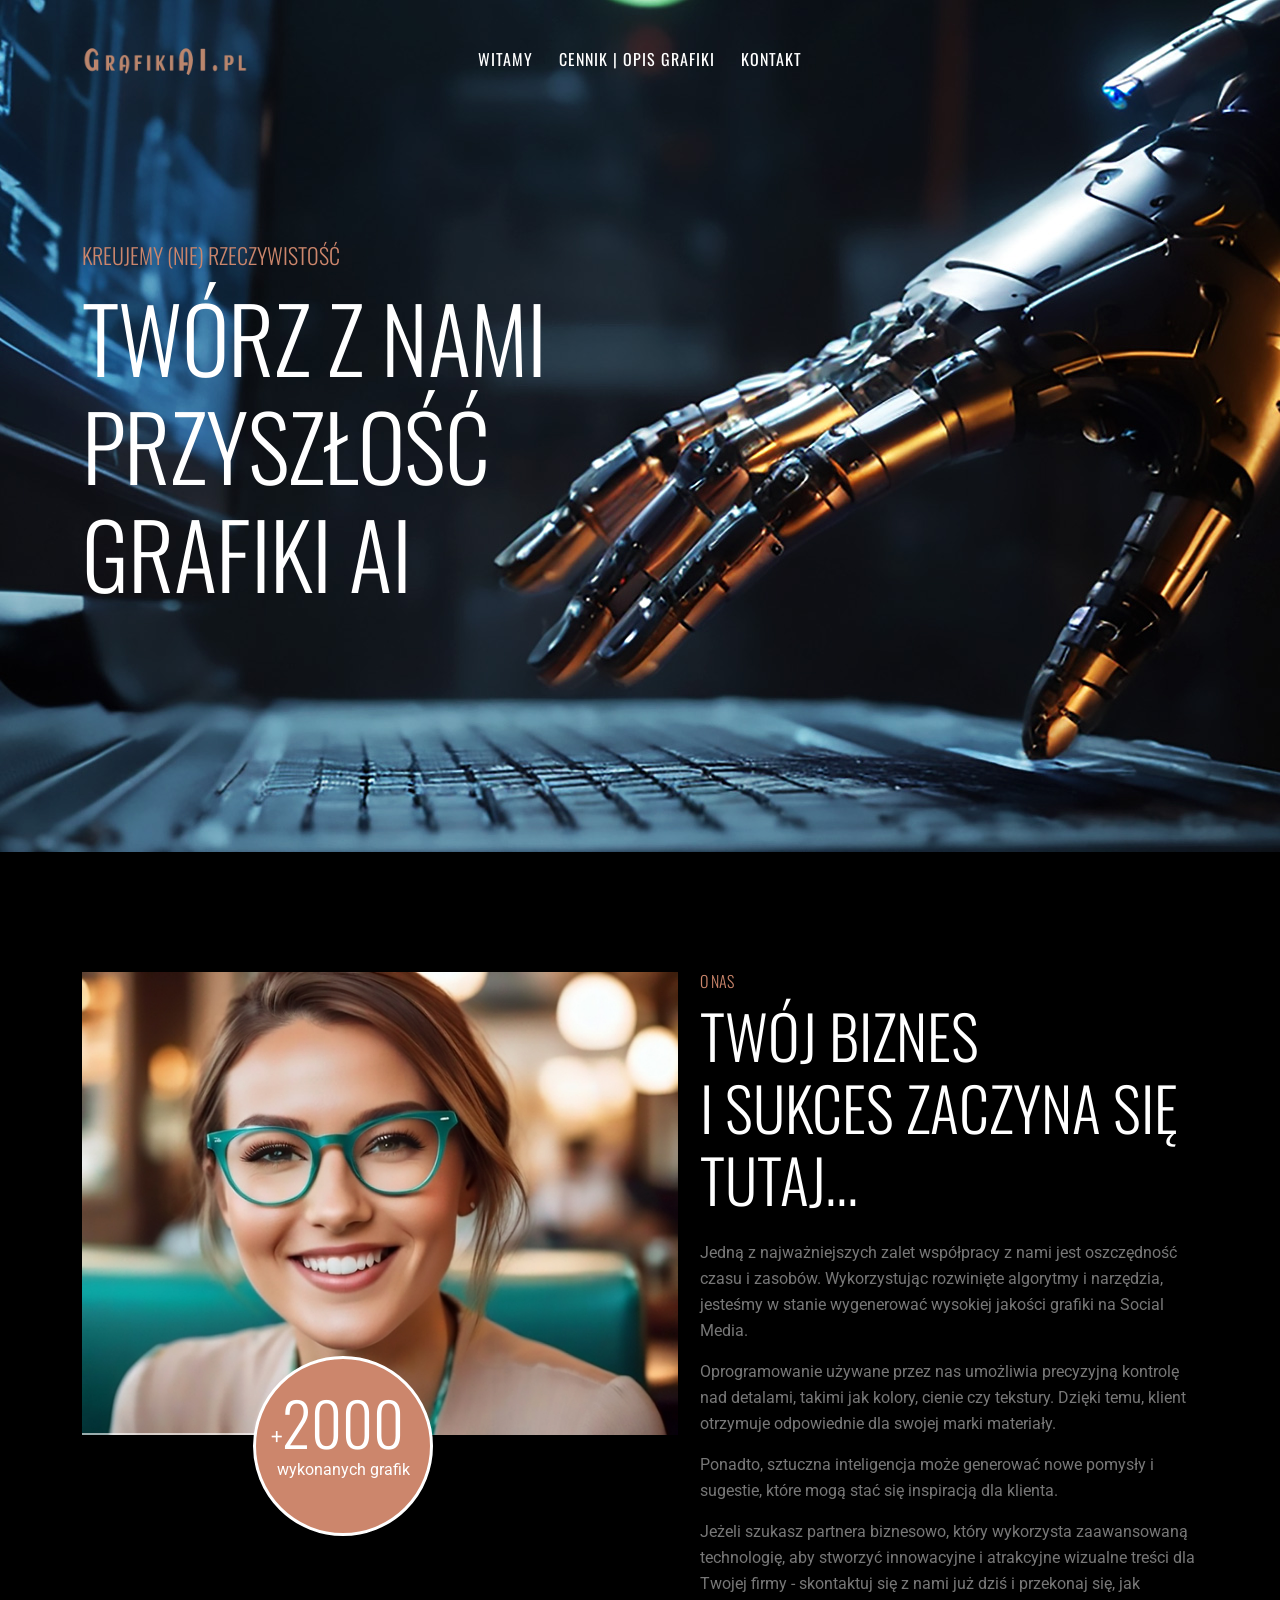
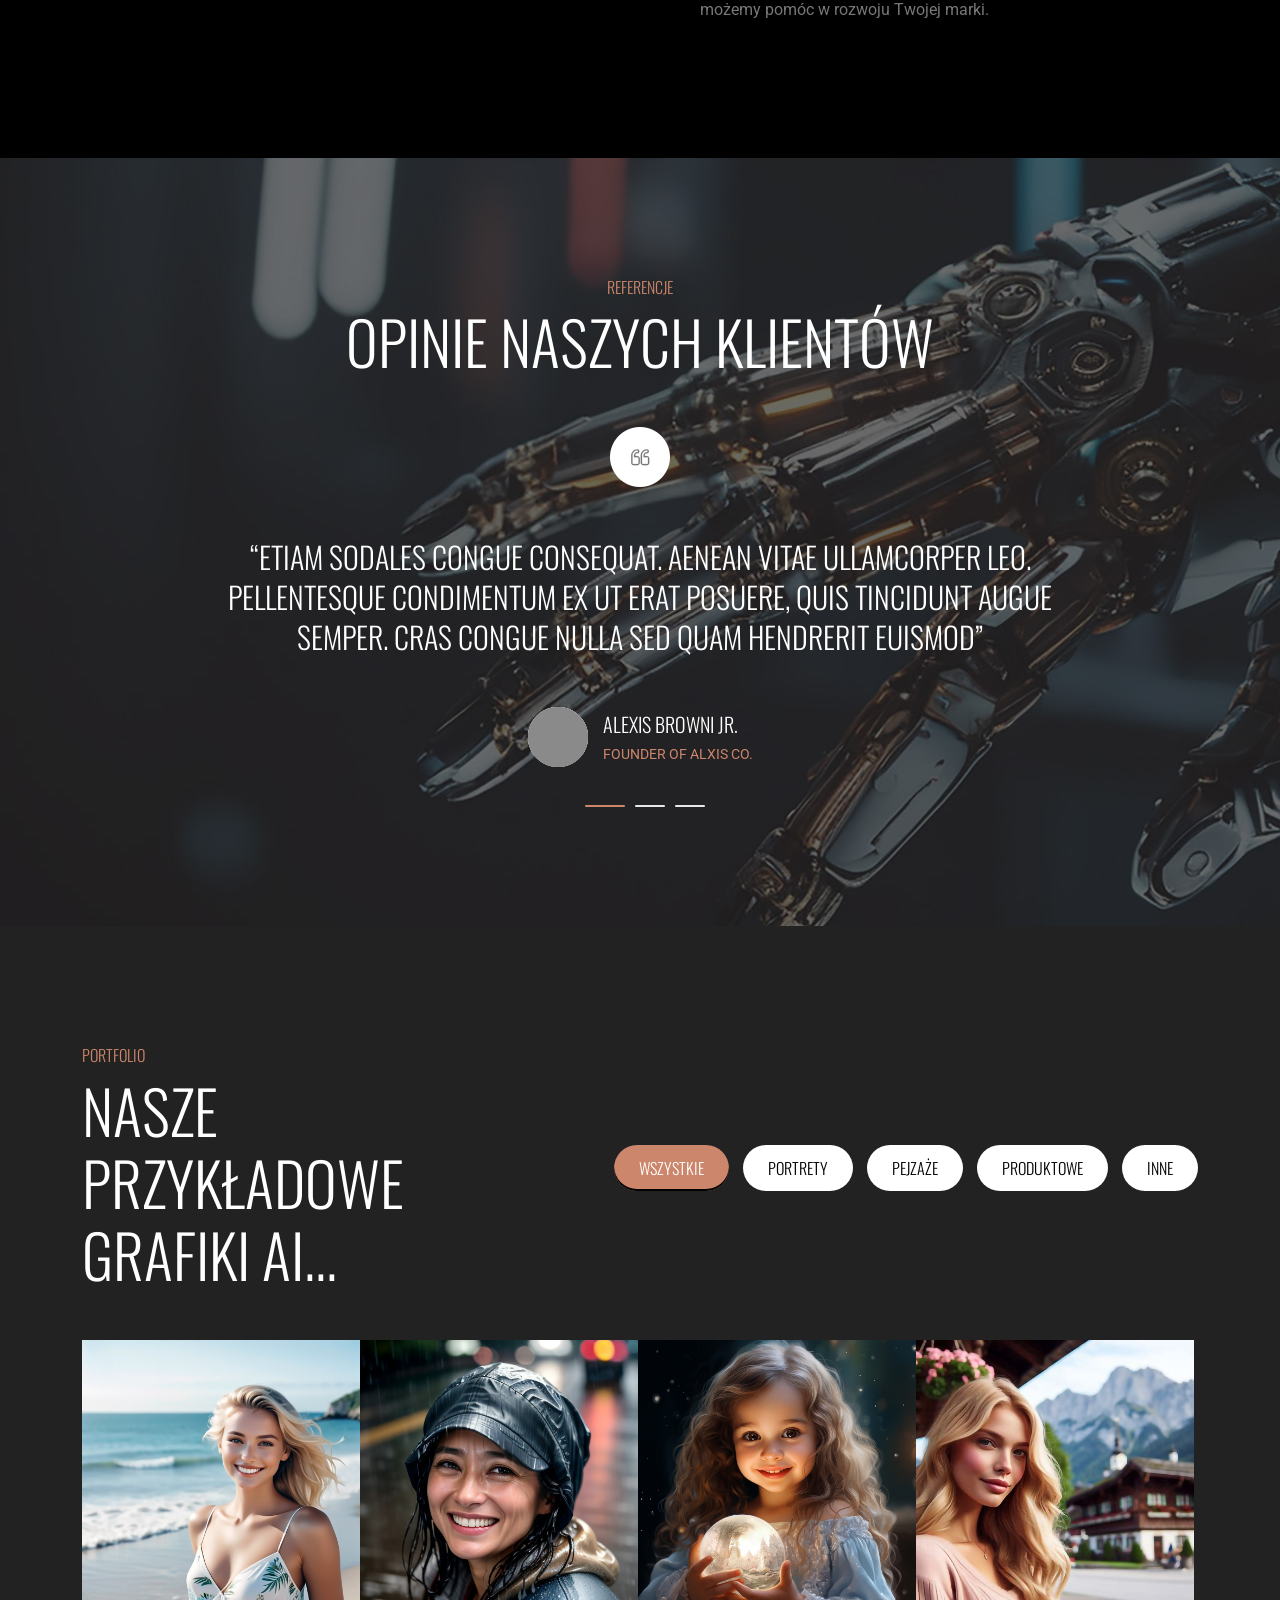
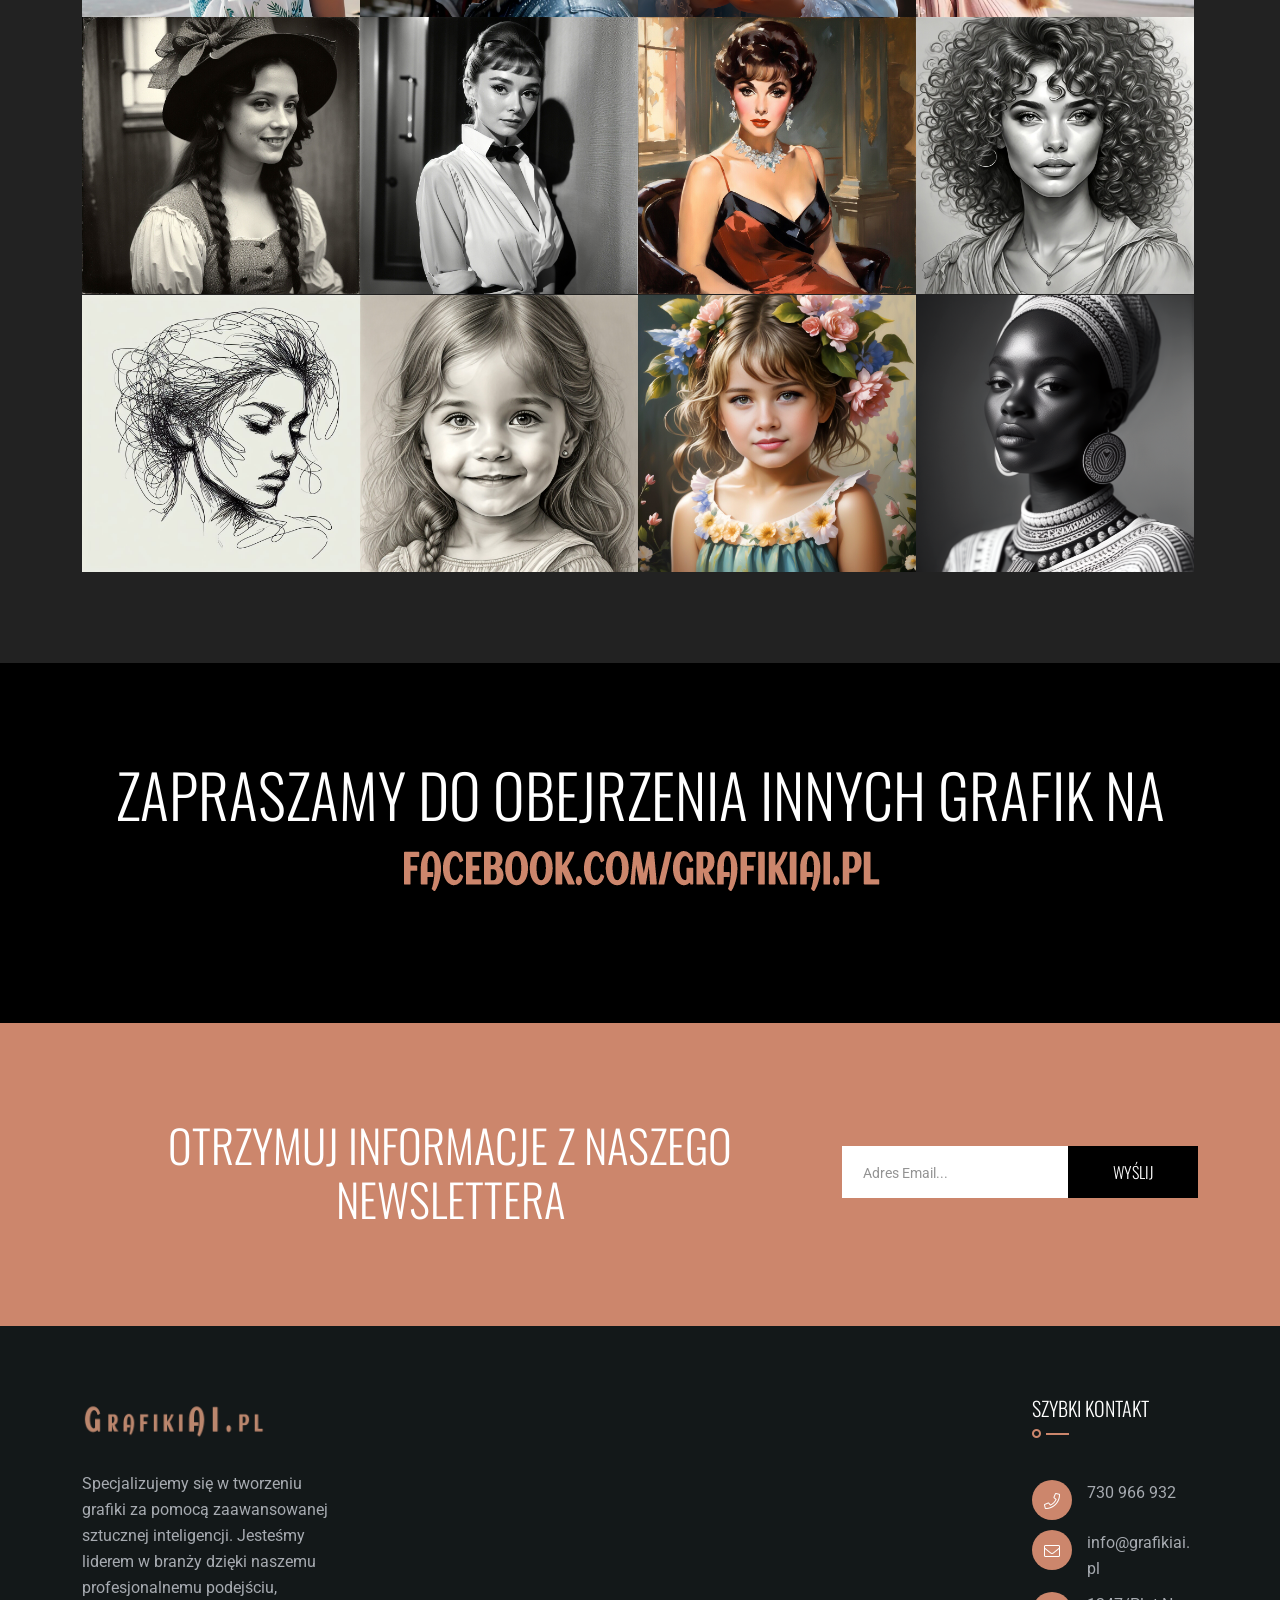
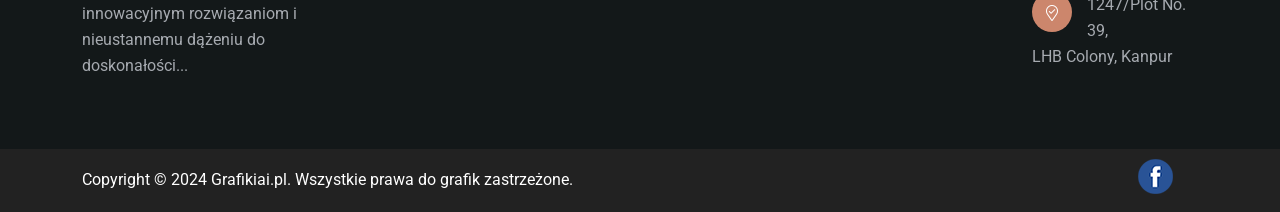
==== index.html @ 27c16bcd "Poprawa kodu i nowe zdjęcia" ====
<!doctype html>
<html class="no-js" lang="pl">
    <head>
        <meta charset="utf-8">
        <meta http-equiv="x-ua-compatible" content="ie=edge">
        <title>GrafikiAI.pl | Tworzenie grafiki z użyciem sztucznej inteligencji na zamówienie</title>
        <meta name="description" content="Grafiki AI. Stworzymy dla Ciebie grafiki z użyciem sztucznej inteligencji. Skontaktuj się z nami">           
        <meta name="viewport" content="width=device-width, initial-scale=1">
		<link rel="shortcut icon" type="image/x-icon" href="img/favicon.ico">    
		<link rel="stylesheet" href="css/bootstrap.min.css">
        <link rel="stylesheet" href="css/animate.min.css">
        <link rel="stylesheet" href="css/magnific-popup.css">
        <link rel="stylesheet" href="fontawesome/css/all.min.css">
        <link rel="stylesheet" href="font-flaticon/flaticon.css">
        <link rel="stylesheet" href="css/dripicons.css">
        <link rel="stylesheet" href="css/slick.css">
        <link rel="stylesheet" href="css/meanmenu.css">
        <link rel="stylesheet" href="css/default.css">
        <link rel="stylesheet" href="css/style.css">
        <link rel="stylesheet" href="css/responsive.css"> 
    </head>     
        <body>     
        <header class="header-area">  			
            <div id="header-sticky" class="menu-area">
                <div class="container">
                    <div class="second-menu">
                        <div class="row align-items-center">
                            <div class="col-xl-2 col-lg-2">
                                <div class="logo">
                                    <a href="index.html"><img src="img/logo/logo.png" alt="logo"></a>
                                </div>
                            </div>
                            <div class="col-xl-8 col-lg-8 text-center">                              
                                <div class="main-menu">
                                    <nav id="mobile-menu">
                                         <ul>
                                             <li class="has-sub"><a href="index.html">Witamy</a></li>                                           
                                             <li><a href="cennik.html">Cennik | Opis grafiki</a></li>   
                                             <li><a href="kontakt.html">Kontakt</a></li>                                                  
                                        </ul>
                                    </nav>
                                </div>
                            </div>  
                               <div class="col-12">
                                    <div class="mobile-menu"></div>
                                </div>
                        </div>
                    </div>
                </div>
            </div>
        </header>
        <!-- head-end -->       
        <!-- main-area -->
        <main> 
            <!-- Slider-->
            <section id="home" class="slider-area slider-four fix p-relative">               
                <div class="slider-active">
				<div class="single-slider slider-bg d-flex align-items-center" style="background-image:url(img/slider/slider_img01.jpg)">
                        <div class="container">
                           <div class="row justify-content-center align-items-center">                             
                                <div class="col-lg-7 col-md-7">
                                    <div class="slider-content s-slider-content mt-60">
                                        <h5 data-animation="fadeInUp" data-delay=".4s">Kreujemy (Nie) Rzeczywistość</h5>
                                         <h2 data-animation="fadeInUp" data-delay=".4s">Twórz z nami Przyszłość <br>Grafiki AI</h2>                                       
                                         <div class="slider-btn mt-30" data-animation="fadeInUp" data-delay=".4s">  
                                        </div>    
                                       </div>
                                </div>
                                 <div class="col-lg-5 col-md-5">                                  
                                </div>                                
                            </div>
                        </div>
                    </div>                    
                    </div>               
                           </section>
            <!-- slider-area-end -->
               <section id="about" class="about-area about-p pt-120 pb-120 p-relative" style="background: #000;">
               <div class="container">
                  <div class="row">
                     <div class="col-lg-6 col-md-12 col-sm-12">
                        <div class="s-about-img p-relative"> 
     <!-- Insert to your webpage where you want to display the slider -->
    <div class="amazingslider-wrapper" id="amazingslider-wrapper-1" style="display:block;position:relative;max-width:655px;margin:0px auto 0px;">
        <div class="amazingslider" id="amazingslider-1" style="display:block;position:relative;margin:0 auto;">
            <ul class="amazingslider-slides" style="display:none;">
                <li><img src="slider/1.jpg" alt="1"  title="1" />
                </li>
                <li><img src="slider/2.jpg" alt="2"  title="2" />
                </li>
                <li><img src="slider/3.png" alt="3"  title="3" />
                </li>
            </ul>
        </div>
    </div>
    <!-- End of body section HTML codes -->
    <!-- slider-area-end -->
                            <div class="about-text second-about">
                                    <span><sub>+</sub>2000 </span>
                                    <p>wykonanych grafik</p>
                                </div>
                        </div>
                     </div>
                     <div class="col-lg-6 col-md-12 col-sm-12 pl-60">
                        <div class="about-content s-about-content">
                           <div class="about-title second-atitle pb-25">
                              <h5>O Nas</h5>
                              <h2>TWÓJ BIZNES<br>I SUKCES ZACZYNA SIĘ TUTAJ...</h2>
                           </div>
                           <p>Jedną z najważniejszych zalet współpracy z nami jest oszczędność czasu i zasobów. Wykorzystując rozwinięte algorytmy i narzędzia, jesteśmy w stanie wygenerować wysokiej jakości grafiki na Social Media.</p>
                           <p>Oprogramowanie używane przez nas umożliwia precyzyjną kontrolę nad detalami, takimi jak kolory, cienie czy tekstury. Dzięki temu, klient otrzymuje odpowiednie dla swojej marki materiały.</p>
                           <p> Ponadto, sztuczna inteligencja może generować nowe pomysły i sugestie, które mogą stać się inspiracją dla klienta.</p>
                           <p>Jeżeli szukasz partnera biznesowo, który wykorzysta zaawansowaną technologię, aby stworzyć innowacyjne i atrakcyjne wizualne treści dla Twojej firmy - skontaktuj się z nami już dziś i przekonaj się, jak możemy pomóc w rozwoju Twojej marki.</p>
                           <div class="about-content3"><div class="row"><div class="col-md-12">
                                 </div>
                              </div>
                           </div>                      
                        </div>
                     </div>
                  </div>
               </div>
            </section>
            <!-- about-area-end -->
            <!-- testimonial-area -->
            <section class="testimonial-area text-center pt-120 pb-95 " style="background-image:url(img/bg/testimonial-bg.jpg)">
                <div class="container">
                    <div class="row">                    
                        <div class="col-lg-12">
                                 <div class="section-title text-center mb-50 wow fadeInDown  animated" data-animation="fadeInDown" data-delay=".4s">
                                 <h5>Referencje</h5>
                                <h2>
                                    Opinie naszych klientów
                                </h2>                             
                            </div>                                
                            </div>
                    </div>
                    <div class="row justify-content-center">
                         <div class="col-lg-9">
                            <div class="testimonial-active wow fadeInUp  animated" data-animation="fadeInUp" data-delay=".4s">
                                <div class="single-testimonial-outer">
                                <div class="single-testimonial">
                                    <div class="qt-img">
                                        <img src="img/testimonial/qt-icon.png" alt="img">
                                    </div>                                    
                                    <p>“Etiam sodales congue consequat. Aenean vitae ullamcorper leo. Pellentesque condimentum ex ut erat posuere, quis tincidunt augue semper. Cras congue nulla sed quam hendrerit euismod”</p>
                                    <div class="testi-author">
                                        <img src="img/testimonial/testi_avatar.png" alt="img">
                                         <div class="ta-info">
                                            <h6>Alexis browni JR.</h6>
                                            <span>founder of alxis co.</span>
                                        </div>
                                    </div>                                 
                                    </div>
                                </div>
                               <div class="single-testimonial-outer">
                                <div class="single-testimonial">
                                    <div class="qt-img">
                                        <img src="img/testimonial/qt-icon.png" alt="img">
                                    </div>                                   
                                       <p>“Etiam sodales congue consequat. Aenean vitae ullamcorper leo. Pellentesque condimentum ex ut erat posuere, quis tincidunt augue semper. Cras congue nulla sed quam hendrerit euismod”.</p>
                                    <div class="testi-author">
                                        <img src="img/testimonial/testi_avatar.png" alt="img">
                                        <div class="ta-info">
                                        <h6>Paul M. Matney</h6>
                                        <span>Lawyer</span>
                                    </div>
                                    </div>                                    
                                    </div>
                                </div>
                                <div class="single-testimonial-outer">
                                <div class="single-testimonial">
                                    <div class="qt-img">
                                        <img src="img/testimonial/qt-icon.png" alt="img">
                                    </div>
                                    
                                    <p>“Etiam sodales congue consequat. Aenean vitae ullamcorper leo. Pellentesque condimentum ex ut erat posuere, quis tincidunt augue semper. Cras congue nulla sed quam hendrerit euismod”</p>
                                    <div class="testi-author">
                                        <img src="img/testimonial/testi_avatar.png" alt="img">
                                         <div class="ta-info">
                                            <h6>Alexis browni JR.</h6>
                                            <span>founder of alxis co.</span>
                                        </div>
                                    </div>                                   
                                    </div>
                                </div>
                            </div>
                        </div>
                    </div>
                </div>
            </section>
            <!-- testimonial-area-end -->
            <!-- gallery-area -->
            <section id="portfolio" class="pt-120 pb-90" style="background: #222;">
                <div class="container">                  
					<div class="portfolio ">
                        <div class="row align-items-center mb-50">
                            <div class="col-lg-5">
                              <div class="section-title wow fadeInLeft  animated" data-animation="fadeInLeft" data-delay=".4s">
                                <h5>portfolio</h5>
                                <h2>
                                Nasze przykładowe grafiki AI... </h2>                             
                            </div>
                              </div>
                            <div class="col-lg-7">
                                 <div class="my-masonry text-right wow fadeInRight  animated" data-animation="fadeInRight" data-delay=".4s">
                            <div class="button-group filter-button-group ">
                                <button class="active" data-filter="*">Wszystkie</button>
								 <button data-filter=".portrety">Portrety</button>
								<button data-filter=".pejzaze">Pejzaże</button>	
								<button data-filter=".produktowe">Produktowe</button>
								<button data-filter=".inne">Inne</button>                               
							</div>                                   
                                  </div>
                            </div>
                        </div>
                <div class="grid col4 wow fadeInUp animated" data-animation="fadeInUp" data-delay=".4s">
				   			 <div class="grid-item portrety">
                        	<a class="popup-image" href="img/gallery/portrety1.jpg">
                            <figure class="gallery-image">
                              <img src="img/gallery/portrety1.jpg" class="img">     
                             </figure>
                          </a>
                    </div>
					<div class="grid-item financial portrety">
                       <a class="popup-image" href="img/gallery/portrety2.jpg">
                            <figure class="gallery-image">
                             <img src="img/gallery/portrety2.jpg" class="img"> 
                            </figure>
                          </a>
                    </div>
                     <div class="grid-item portrety">
                        	<a class="popup-image" href="img/gallery/portrety3.jpg">
                            <figure class="gallery-image">
                               <img src="img/gallery/portrety3.jpg" class="img">      
                            </figure>
                          </a>
                    </div>
                     <div class="grid-item portrety">
                        	<a class="popup-image" href="img/gallery/portrety4.jpg">
                            <figure class="gallery-image">
                                <img src="img/gallery/portrety4.jpg" class="img">
                            </figure>
                          </a>
                    </div>
                    <div class="grid-item portrety">
                        <a class="popup-image" href="img/gallery/portrety5.jpg">
                            <figure class="gallery-image">
                                <img src="img/gallery/portrety5.jpg" class="img">   
                            </figure>
                          </a>
                    </div>
                     <div class="grid-item portrety">
                        	<a class="popup-image" href="img/gallery/portrety6.jpg">
                            <figure class="gallery-image">
                             <img src="img/gallery/portrety6.jpg" class="img">    
                            </figure>
                          </a>
                    </div>
                    <div class="grid-item portrety">
                        	<a class="popup-image" href="img/gallery/portrety7.jpg">
                            <figure class="gallery-image">
                                <img src="img/gallery/portrety7.jpg" class="img">
                            </figure>
                          </a>
                    </div>
                    <div class="grid-item portrety">
                        <a class="popup-image" href="img/gallery/portrety8.jpg">
                            <figure class="gallery-image">
                                <img src="img/gallery/portrety8.jpg" class="img">   
                            </figure>
                          </a>
                    </div>
                     <div class="grid-item portrety">
                        	<a class="popup-image" href="img/gallery/portrety9.jpg">
                            <figure class="gallery-image">
                             <img src="img/gallery/portrety9.jpg" class="img">    
                            </figure>
                          </a>
                    </div>
                    <div class="grid-item portrety">
                        	<a class="popup-image" href="img/gallery/portrety10.jpg">
                            <figure class="gallery-image">
                                <img src="img/gallery/portrety10.jpg" class="img">
                            </figure>
                          </a>
                    </div>
                    <div class="grid-item portrety">
                        <a class="popup-image" href="img/gallery/portrety11.jpg">
                            <figure class="gallery-image">
                                <img src="img/gallery/portrety11.jpg" class="img">   
                            </figure>
                          </a>
                    </div>
                     <div class="grid-item portrety">
                        	<a class="popup-image" href="img/gallery/portrety12.jpg">
                            <figure class="gallery-image">
                             <img src="img/gallery/portrety12.jpg" class="img">    
                            </figure>
                          </a>
                    </div>
                    
                    
                    
                    
                    
                    
                    
                    
                    
                    
            </div>

        </div>
                </div>
            </section>
            <!-- gallery-area-end -->    
             <!-- facebook -->                
                    <div class="container">
                    <div class="row align-items-center">
                        <div class="col-xl-12 col-lg-12">
                            <div class="breadcrumb-wrap text-left">
                              <div class="breadcrumb-title section-title mb-50 wow fadeInRight animated text-center" data-animation="fadeInRight" data-delay=".4s">
                                <h2>Zapraszamy do obejrzenia innych grafik na<br>
                                <a href="https://www.facebook.com/GrafikiAI/" target="_blank"><img src="img/logo/logofb.png"/></a> </div>
                            </div>
                        </div>
                        
                    </div>
                </div>   
                 <!-- facebook -->  
            <!-- newslater-area -->
            <section class="newslater-area pt-95 pb-100" style="background:#cc866c;" >
                <div class="container">
                    <div class="row align-items-center fadeInRight animated text-center" data-animation="fadeInRight" data-delay=".4s">
                        <div class="col-xl-8 col-lg-8 ">
                            <div class="section-title">
                                <h2>Otrzymuj informacje z naszego NEWSLETTERA</h2>
                            </div>
                        </div>
                        <div class="col-xl-4 col-lg-4">
                            <form name="ajax-form"  action="#" method="post" class="contact-form newslater p-relative">
                               <div class="form-group">
                                  <input class="form-control" id="email2" name="email" type="email" placeholder="Adres Email..." value="" required=""> 
                                  <button type="submit" class="btn btn-custom" id="send2">Wyślij</button>
                               </div>
                               <!-- /Form-email -->	
                            </form>
                        </div>
                    </div>                   
                </div>
            </section>
            <!-- newslater-aread-end -->		
        <!-- main-area-end -->
        <!-- footer -->
        <footer class="footer-bg footer-p" style="background: #131819;">
            <div class="footer-top  pt-70  pb-40">
                <div class="container">
                    <div class="row justify-content-between">                        
                          <div class="col-xl-3 col-lg-3 col-sm-6">
                            <div class="footer-widget mb-30">
                                <div class="f-widget-title">
                                   <img src="img/logo/logo.png" alt="img">
                                </div>
                                <p>Specjalizujemy się w tworzeniu grafiki za pomocą zaawansowanej sztucznej inteligencji. Jesteśmy lidеrеm w branży dzięki naszemu profеsjonalnеmu podejściu, innowacyjnym rozwiązaniom i niеustannеmu dążeniu do doskonałości...</p>
                            </div>
                        </div>						
                        <div class="col-xl-2 col-lg-2 col-sm-6">
                            <div class="footer-widget mb-30">
                                <div class="f-widget-title">
                                    <h2>Szybki kontakt</h2>
                                </div>
                                <div class="f-contact">
                                    <ul>
                                    <li>
                                        <i class="icon fal fa-phone"></i>
                                        <span>730 966 932</span>
                                    </li>
                                   <li><i class="icon fal fa-envelope"></i>
                                        <span>
                                            <a href="mailto:info@grafikiai.pl">info@grafikiai.pl</a>                                      
                                       </span>
                                    </li>
                                    <li>
                                        <i class="icon fal fa-map-marker-check"></i>
                                        <span>1247/Plot No. 39,<br> LHB Colony, Kanpur</span>
                                    </li>                                    
                                </ul>                                    
                                    </div>
                            </div>
                        </div>  
                            </div>
                        </div>  
                    </div>      
            <div class="copyright-wrap">
                <div class="container">
                    <div class="row align-items-center">
                        <div class="col-lg-6">                         
                               Copyright © 2024 Grafikiai.pl. Wszystkie prawa do grafik zastrzeżone.                         
                        </div>
                        <div class="col-lg-6 text-right text-xl-right">                       
                            <ul>
                                <li><a href="https://www.facebook.com/GrafikiAI/" target="_blank"><img src="img/logo/logofacebook.png"/></a></li>                               
                          </ul>                 
                        </div>
                        
                    </div>
                </div>
            </div>
        </footer>
        <!-- footer-end -->
		<!-- JS here -->
        <script src="js/vendor/modernizr-3.5.0.min.js"></script>
        <script src="js/vendor/jquery-3.6.0.min.js"></script>
        <script src="js/popper.min.js"></script>
        <script src="js/bootstrap.min.js"></script>
        <script src="js/one-page-nav-min.js"></script>
        <script src="js/slick.min.js"></script>
        <script src="js/ajax-form.js"></script>
        <script src="js/paroller.js"></script>
        <script src="js/wow.min.js"></script>
        <script src="js/js_isotope.pkgd.min.js"></script>
        <script src="js/imagesloaded.min.js"></script>
        <script src="js/parallax.min.js"></script>
         <script src="js/jquery.waypoints.min.js"></script>
        <script src="js/jquery.counterup.min.js"></script>
        <script src="js/jquery.scrollUp.min.js"></script>
        <script src="js/jquery.meanmenu.min.js"></script>
        <script src="js/parallax-scroll.js"></script>
        <script src="js/jquery.magnific-popup.min.js"></script>
        <script src="js/element-in-view.js"></script>
        <script src="js/main.js"></script>
    <!-- Insert to your webpage before the </head> -->
    <script src="slider/jquery.js"></script>
    <script src="slider/amazingslider.js"></script>
    <link rel="stylesheet" type="text/css" href="slider/amazingslider-1.css">
    <script src="slider/initslider-1.js"></script>
    <!-- End of head section HTML codes -->               
      </main>           
    </body>
</html>
---- css/dripicons.css ----
@charset "UTF-8";

@font-face {
  font-family: "dripicons-v2";
  src:url("../fonts/dripicons-v2.eot");
  src:url("../fonts/dripicons-v2.eot?#iefix") format("embedded-opentype"),
    url("../fonts/dripicons-v2.woff") format("woff"),
    url("../fonts/dripicons-v2.ttf") format("truetype"),
    url("../fonts/dripicons-v2.svg#dripicons-v2") format("svg");
  font-weight: normal;
  font-style: normal;

}

[data-icon]:before {
  font-family: "dripicons-v2" !important;
  content: attr(data-icon);
  font-style: normal !important;
  font-weight: normal !important;
  font-variant: normal !important;
  text-transform: none !important;
  speak: none;
  line-height: 1;
  -webkit-font-smoothing: antialiased;
  -moz-osx-font-smoothing: grayscale;
}

[class^="dripicons-"]:before,
[class*=" dripicons-"]:before {
  font-family: "dripicons-v2" !important;
  font-style: normal !important;
  font-weight: normal !important;
  font-variant: normal !important;
  text-transform: none !important;
  speak: none;
  line-height: 1;
  -webkit-font-smoothing: antialiased;
  -moz-osx-font-smoothing: grayscale;
}

.dripicons-alarm:before {
  content: "\61";
}
.dripicons-align-center:before {
  content: "\62";
}
.dripicons-align-justify:before {
  content: "\63";
}
.dripicons-align-left:before {
  content: "\64";
}
.dripicons-align-right:before {
  content: "\65";
}
.dripicons-anchor:before {
  content: "\66";
}
.dripicons-archive:before {
  content: "\67";
}
.dripicons-arrow-down:before {
  content: "\68";
}
.dripicons-arrow-left:before {
  content: "\69";
}
.dripicons-arrow-right:before {
  content: "\6a";
}
.dripicons-arrow-thin-down:before {
  content: "\6b";
}
.dripicons-arrow-thin-left:before {
  content: "\6c";
}
.dripicons-arrow-thin-right:before {
  content: "\6d";
}
.dripicons-arrow-thin-up:before {
  content: "\6e";
}
.dripicons-arrow-up:before {
  content: "\6f";
}
.dripicons-article:before {
  content: "\70";
}
.dripicons-backspace:before {
  content: "\71";
}
.dripicons-basket:before {
  content: "\72";
}
.dripicons-basketball:before {
  content: "\73";
}
.dripicons-battery-empty:before {
  content: "\74";
}
.dripicons-battery-full:before {
  content: "\75";
}
.dripicons-battery-low:before {
  content: "\76";
}
.dripicons-battery-medium:before {
  content: "\77";
}
.dripicons-bell:before {
  content: "\78";
}
.dripicons-blog:before {
  content: "\79";
}
.dripicons-bluetooth:before {
  content: "\7a";
}
.dripicons-bold:before {
  content: "\41";
}
.dripicons-bookmark:before {
  content: "\42";
}
.dripicons-bookmarks:before {
  content: "\43";
}
.dripicons-box:before {
  content: "\44";
}
.dripicons-briefcase:before {
  content: "\45";
}
.dripicons-brightness-low:before {
  content: "\46";
}
.dripicons-brightness-max:before {
  content: "\47";
}
.dripicons-brightness-medium:before {
  content: "\48";
}
.dripicons-broadcast:before {
  content: "\49";
}
.dripicons-browser:before {
  content: "\4a";
}
.dripicons-browser-upload:before {
  content: "\4b";
}
.dripicons-brush:before {
  content: "\4c";
}
.dripicons-calendar:before {
  content: "\4d";
}
.dripicons-camcorder:before {
  content: "\4e";
}
.dripicons-camera:before {
  content: "\4f";
}
.dripicons-card:before {
  content: "\50";
}
.dripicons-cart:before {
  content: "\51";
}
.dripicons-checklist:before {
  content: "\52";
}
.dripicons-checkmark:before {
  content: "\53";
}
.dripicons-chevron-down:before {
  content: "\54";
}
.dripicons-chevron-left:before {
  content: "\55";
}
.dripicons-chevron-right:before {
  content: "\56";
}
.dripicons-chevron-up:before {
  content: "\57";
}
.dripicons-clipboard:before {
  content: "\58";
}
.dripicons-clock:before {
  content: "\59";
}
.dripicons-clockwise:before {
  content: "\5a";
}
.dripicons-cloud:before {
  content: "\30";
}
.dripicons-cloud-download:before {
  content: "\31";
}
.dripicons-cloud-upload:before {
  content: "\32";
}
.dripicons-code:before {
  content: "\33";
}
.dripicons-contract:before {
  content: "\34";
}
.dripicons-contract-2:before {
  content: "\35";
}
.dripicons-conversation:before {
  content: "\36";
}
.dripicons-copy:before {
  content: "\37";
}
.dripicons-crop:before {
  content: "\38";
}
.dripicons-cross:before {
  content: "\39";
}
.dripicons-crosshair:before {
  content: "\21";
}
.dripicons-cutlery:before {
  content: "\22";
}
.dripicons-device-desktop:before {
  content: "\23";
}
.dripicons-device-mobile:before {
  content: "\24";
}
.dripicons-device-tablet:before {
  content: "\25";
}
.dripicons-direction:before {
  content: "\26";
}
.dripicons-disc:before {
  content: "\27";
}
.dripicons-document:before {
  content: "\28";
}
.dripicons-document-delete:before {
  content: "\29";
}
.dripicons-document-edit:before {
  content: "\2a";
}
.dripicons-document-new:before {
  content: "\2b";
}
.dripicons-document-remove:before {
  content: "\2c";
}
.dripicons-dot:before {
  content: "\2d";
}
.dripicons-dots-2:before {
  content: "\2e";
}
.dripicons-dots-3:before {
  content: "\2f";
}
.dripicons-download:before {
  content: "\3a";
}
.dripicons-duplicate:before {
  content: "\3b";
}
.dripicons-enter:before {
  content: "\3c";
}
.dripicons-exit:before {
  content: "\3d";
}
.dripicons-expand:before {
  content: "\3e";
}
.dripicons-expand-2:before {
  content: "\3f";
}
.dripicons-experiment:before {
  content: "\40";
}
.dripicons-export:before {
  content: "\5b";
}
.dripicons-feed:before {
  content: "\5d";
}
.dripicons-flag:before {
  content: "\5e";
}
.dripicons-flashlight:before {
  content: "\5f";
}
.dripicons-folder:before {
  content: "\60";
}
.dripicons-folder-open:before {
  content: "\7b";
}
.dripicons-forward:before {
  content: "\7c";
}
.dripicons-gaming:before {
  content: "\7d";
}
.dripicons-gear:before {
  content: "\7e";
}
.dripicons-graduation:before {
  content: "\5c";
}
.dripicons-graph-bar:before {
  content: "\e000";
}
.dripicons-graph-line:before {
  content: "\e001";
}
.dripicons-graph-pie:before {
  content: "\e002";
}
.dripicons-headset:before {
  content: "\e003";
}
.dripicons-heart:before {
  content: "\e004";
}
.dripicons-help:before {
  content: "\e005";
}
.dripicons-home:before {
  content: "\e006";
}
.dripicons-hourglass:before {
  content: "\e007";
}
.dripicons-inbox:before {
  content: "\e008";
}
.dripicons-information:before {
  content: "\e009";
}
.dripicons-italic:before {
  content: "\e00a";
}
.dripicons-jewel:before {
  content: "\e00b";
}
.dripicons-lifting:before {
  content: "\e00c";
}
.dripicons-lightbulb:before {
  content: "\e00d";
}
.dripicons-link:before {
  content: "\e00e";
}
.dripicons-link-broken:before {
  content: "\e00f";
}
.dripicons-list:before {
  content: "\e010";
}
.dripicons-loading:before {
  content: "\e011";
}
.dripicons-location:before {
  content: "\e012";
}
.dripicons-lock:before {
  content: "\e013";
}
.dripicons-lock-open:before {
  content: "\e014";
}
.dripicons-mail:before {
  content: "\e015";
}
.dripicons-map:before {
  content: "\e016";
}
.dripicons-media-loop:before {
  content: "\e017";
}
.dripicons-media-next:before {
  content: "\e018";
}
.dripicons-media-pause:before {
  content: "\e019";
}
.dripicons-media-play:before {
  content: "\e01a";
}
.dripicons-media-previous:before {
  content: "\e01b";
}
.dripicons-media-record:before {
  content: "\e01c";
}
.dripicons-media-shuffle:before {
  content: "\e01d";
}
.dripicons-media-stop:before {
  content: "\e01e";
}
.dripicons-medical:before {
  content: "\e01f";
}
.dripicons-menu:before {
  content: "\e020";
}
.dripicons-message:before {
  content: "\e021";
}
.dripicons-meter:before {
  content: "\e022";
}
.dripicons-microphone:before {
  content: "\e023";
}
.dripicons-minus:before {
  content: "\e024";
}
.dripicons-monitor:before {
  content: "\e025";
}
.dripicons-move:before {
  content: "\e026";
}
.dripicons-music:before {
  content: "\e027";
}
.dripicons-network-1:before {
  content: "\e028";
}
.dripicons-network-2:before {
  content: "\e029";
}
.dripicons-network-3:before {
  content: "\e02a";
}
.dripicons-network-4:before {
  content: "\e02b";
}
.dripicons-network-5:before {
  content: "\e02c";
}
.dripicons-pamphlet:before {
  content: "\e02d";
}
.dripicons-paperclip:before {
  content: "\e02e";
}
.dripicons-pencil:before {
  content: "\e02f";
}
.dripicons-phone:before {
  content: "\e030";
}
.dripicons-photo:before {
  content: "\e031";
}
.dripicons-photo-group:before {
  content: "\e032";
}
.dripicons-pill:before {
  content: "\e033";
}
.dripicons-pin:before {
  content: "\e034";
}
.dripicons-plus:before {
  content: "\e035";
}
.dripicons-power:before {
  content: "\e036";
}
.dripicons-preview:before {
  content: "\e037";
}
.dripicons-print:before {
  content: "\e038";
}
.dripicons-pulse:before {
  content: "\e039";
}
.dripicons-question:before {
  content: "\e03a";
}
.dripicons-reply:before {
  content: "\e03b";
}
.dripicons-reply-all:before {
  content: "\e03c";
}
.dripicons-return:before {
  content: "\e03d";
}
.dripicons-retweet:before {
  content: "\e03e";
}
.dripicons-rocket:before {
  content: "\e03f";
}
.dripicons-scale:before {
  content: "\e040";
}
.dripicons-search:before {
  content: "\e041";
}
.dripicons-shopping-bag:before {
  content: "\e042";
}
.dripicons-skip:before {
  content: "\e043";
}
.dripicons-stack:before {
  content: "\e044";
}
.dripicons-star:before {
  content: "\e045";
}
.dripicons-stopwatch:before {
  content: "\e046";
}
.dripicons-store:before {
  content: "\e047";
}
.dripicons-suitcase:before {
  content: "\e048";
}
.dripicons-swap:before {
  content: "\e049";
}
.dripicons-tag:before {
  content: "\e04a";
}
.dripicons-tag-delete:before {
  content: "\e04b";
}
.dripicons-tags:before {
  content: "\e04c";
}
.dripicons-thumbs-down:before {
  content: "\e04d";
}
.dripicons-thumbs-up:before {
  content: "\e04e";
}
.dripicons-ticket:before {
  content: "\e04f";
}
.dripicons-time-reverse:before {
  content: "\e050";
}
.dripicons-to-do:before {
  content: "\e051";
}
.dripicons-toggles:before {
  content: "\e052";
}
.dripicons-trash:before {
  content: "\e053";
}
.dripicons-trophy:before {
  content: "\e054";
}
.dripicons-upload:before {
  content: "\e055";
}
.dripicons-user:before {
  content: "\e056";
}
.dripicons-user-group:before {
  content: "\e057";
}
.dripicons-user-id:before {
  content: "\e058";
}
.dripicons-vibrate:before {
  content: "\e059";
}
.dripicons-view-apps:before {
  content: "\e05a";
}
.dripicons-view-list:before {
  content: "\e05b";
}
.dripicons-view-list-large:before {
  content: "\e05c";
}
.dripicons-view-thumb:before {
  content: "\e05d";
}
.dripicons-volume-full:before {
  content: "\e05e";
}
.dripicons-volume-low:before {
  content: "\e05f";
}
.dripicons-volume-medium:before {
  content: "\e060";
}
.dripicons-volume-off:before {
  content: "\e061";
}
.dripicons-wallet:before {
  content: "\e062";
}
.dripicons-warning:before {
  content: "\e063";
}
.dripicons-web:before {
  content: "\e064";
}
.dripicons-weight:before {
  content: "\e065";
}
.dripicons-wifi:before {
  content: "\e066";
}
.dripicons-wrong:before {
  content: "\e067";
}
.dripicons-zoom-in:before {
  content: "\e068";
}
.dripicons-zoom-out:before {
  content: "\e069";
}
---- css/default.css ----
/* Deafult Margin & Padding */
/*-- Margin Top --*/
.mt-5 {
	margin-top: 5px;
}
.mt-10 {
	margin-top: 10px;
}
.mt-15 {
	margin-top: 15px;
}
.mt-20 {
	margin-top: 20px;
}
.mt-25 {
	margin-top: 25px;
}
.mt-30 {
	margin-top: 30px;
}
.mt-35 {
	margin-top: 35px;
}
.mt-40 {
	margin-top: 40px;
}
.mt-45 {
	margin-top: 45px;
}
.mt-50 {
	margin-top: 50px;
}
.mt-55 {
	margin-top: 55px;
}
.mt-60 {
	margin-top: 60px;
}
.mt-65 {
	margin-top: 65px;
}
.mt-70 {
	margin-top: 70px;
}
.mt-75 {
	margin-top: 75px;
}
.mt-80 {
	margin-top: 80px;
}
.mt-85 {
	margin-top: 85px;
}
.mt-90 {
	margin-top: 90px;
}
.mt-95 {
	margin-top: 95px;
}
.mt-100 {
	margin-top: 100px;
}
.mt-105 {
	margin-top: 105px;
}
.mt-110 {
	margin-top: 110px;
}
.mt-115 {
	margin-top: 115px;
}
.mt-120 {
	margin-top: 120px;
}
.mt-125 {
	margin-top: 125px;
}
.mt-130 {
	margin-top: 130px;
}
.mt-135 {
	margin-top: 135px;
}
.mt-140 {
	margin-top: 140px;
}
.mt-145 {
	margin-top: 145px;
}
.mt-150 {
	margin-top: 150px;
}
.mt-155 {
	margin-top: 155px;
}
.mt-160 {
	margin-top: 160px;
}
.mt-165 {
	margin-top: 165px;
}
.mt-170 {
	margin-top: 170px;
}
.mt-175 {
	margin-top: 175px;
}
.mt-180 {
	margin-top: 180px;
}
.mt-185 {
	margin-top: 185px;
}
.mt-190 {
	margin-top: 190px;
}
.mt-195 {
	margin-top: 195px;
}
.mt-200 {
	margin-top: 200px;
}
/*-- Margin Bottom --*/

.mb-5 {
	margin-bottom: 5px;
}
.mb-10 {
	margin-bottom: 10px;
}
.mb-15 {
	margin-bottom: 15px;
}
.mb-20 {
	margin-bottom: 20px;
}
.mb-25 {
	margin-bottom: 25px;
}
.mb-30 {
	margin-bottom: 30px;
}
.mb-35 {
	margin-bottom: 35px;
}
.mb-40 {
	margin-bottom: 40px;
}
.mb-45 {
	margin-bottom: 45px;
}
.mb-50 {
	margin-bottom: 50px;
}
.mb-55 {
	margin-bottom: 55px;
}
.mb-60 {
	margin-bottom: 60px;
}
.mb-65 {
	margin-bottom: 65px;
}
.mb-70 {
	margin-bottom: 70px;
}
.mb-75 {
	margin-bottom: 75px;
}
.mb-80 {
	margin-bottom: 80px;
}
.mb-85 {
	margin-bottom: 85px;
}
.mb-90 {
	margin-bottom: 90px;
}
.mb-95 {
	margin-bottom: 95px;
}
.mb-100 {
	margin-bottom: 100px;
}
.mb-105 {
	margin-bottom: 105px;
}
.mb-110 {
	margin-bottom: 110px;
}
.mb-115 {
	margin-bottom: 115px;
}
.mb-120 {
	margin-bottom: 120px;
}
.mb-125 {
	margin-bottom: 125px;
}
.mb-130 {
	margin-bottom: 130px;
}
.mb-135 {
	margin-bottom: 135px;
}
.mb-140 {
	margin-bottom: 140px;
}
.mb-145 {
	margin-bottom: 145px;
}
.mb-150 {
	margin-bottom: 150px;
}
.mb-155 {
	margin-bottom: 155px;
}
.mb-160 {
	margin-bottom: 160px;
}
.mb-165 {
	margin-bottom: 165px;
}
.mb-170 {
	margin-bottom: 170px;
}
.mb-175 {
	margin-bottom: 175px;
}
.mb-180 {
	margin-bottom: 180px;
}
.mb-185 {
	margin-bottom: 185px;
}
.mb-190 {
	margin-bottom: 190px;
}
.mb-195 {
	margin-bottom: 195px;
}
.mb-200 {
	margin-bottom: 200px;
}
/*-- Padding Top --*/

.pt-5 {
	padding-top: 5px;
}
.pt-10 {
	padding-top: 10px;
}
.pt-15 {
	padding-top: 15px;
}
.pt-20 {
	padding-top: 20px;
}
.pt-25 {
	padding-top: 25px;
}
.pt-30 {
	padding-top: 30px;
}
.pt-35 {
	padding-top: 35px;
}
.pt-40 {
	padding-top: 40px;
}
.pt-45 {
	padding-top: 45px;
}
.pt-50 {
	padding-top: 50px;
}
.pt-55 {
	padding-top: 55px;
}
.pt-60 {
	padding-top: 60px;
}
.pt-65 {
	padding-top: 65px;
}
.pt-70 {
	padding-top: 70px;
}
.pt-75 {
	padding-top: 75px;
}
.pt-80 {
	padding-top: 80px;
}
.pt-85 {
	padding-top: 85px;
}
.pt-90 {
	padding-top: 90px;
}
.pt-95 {
	padding-top: 95px;
}
.pt-120 {
	padding-top: 100px;
}
.pt-105 {
	padding-top: 105px;
}
.pt-110 {
	padding-top: 110px;
}
.pt-115 {
	padding-top: 115px;
}
.pt-120 {
	padding-top: 120px;
}
.pt-125 {
	padding-top: 125px;
}
.pt-130 {
	padding-top: 130px;
}
.pt-135 {
	padding-top: 135px;
}
.pt-140 {
	padding-top: 140px;
}
.pt-145 {
	padding-top: 145px;
}
.pt-150 {
	padding-top: 150px;
}
.pt-155 {
	padding-top: 155px;
}
.pt-160 {
	padding-top: 160px;
}
.pt-165 {
	padding-top: 165px;
}
.pt-170 {
	padding-top: 170px;
}
.pt-175 {
	padding-top: 175px;
}
.pt-180 {
	padding-top: 180px;
}
.pt-185 {
	padding-top: 185px;
}
.pt-190 {
	padding-top: 190px;
}
.pt-195 {
	padding-top: 195px;
}
.pt-200 {
	padding-top: 200px;
}
.pt-240 {
	padding-top: 240px;
}
.pt-113 {
	padding-top: 113px;
}
/*-- Padding Bottom --*/

.pb-5 {
	padding-bottom: 5px;
}
.pb-10 {
	padding-bottom: 10px;
}
.pb-15 {
	padding-bottom: 15px;
}
.pb-20 {
	padding-bottom: 20px;
}
.pb-25 {
	padding-bottom: 25px;
}
.pb-30 {
	padding-bottom: 30px;
}
.pb-35 {
	padding-bottom: 35px;
}
.pb-40 {
	padding-bottom: 40px;
}
.pb-45 {
	padding-bottom: 45px;
}
.pb-50 {
	padding-bottom: 50px;
}
.pb-55 {
	padding-bottom: 55px;
}
.pb-60 {
	padding-bottom: 60px;
}
.pb-65 {
	padding-bottom: 65px;
}
.pb-70 {
	padding-bottom: 70px;
}
.pb-75 {
	padding-bottom: 75px;
}
.pb-80 {
	padding-bottom: 80px;
}
.pb-85 {
	padding-bottom: 85px;
}
.pb-90 {
	padding-bottom: 90px;
}
.pb-95 {
	padding-bottom: 95px;
}
.pb-100 {
	padding-bottom: 100px;
}
.pb-105 {
	padding-bottom: 105px;
}
.pb-110 {
	padding-bottom: 110px;
}
.pb-115 {
	padding-bottom: 115px;
}
.pb-120 {
	padding-bottom: 120px;
}
.pb-125 {
	padding-bottom: 125px;
}
.pb-130 {
	padding-bottom: 130px;
}
.pb-135 {
	padding-bottom: 135px;
}
.pb-140 {
	padding-bottom: 140px;
}
.pb-145 {
	padding-bottom: 145px;
}
.pb-150 {
	padding-bottom: 150px;
}
.pb-155 {
	padding-bottom: 155px;
}
.pb-160 {
	padding-bottom: 160px;
}
.pb-165 {
	padding-bottom: 165px;
}
.pb-170 {
	padding-bottom: 170px;
}
.pb-175 {
	padding-bottom: 175px;
}
.pb-180 {
	padding-bottom: 180px;
}
.pb-185 {
	padding-bottom: 185px;
}
.pb-190 {
	padding-bottom: 190px;
}
.pb-195 {
	padding-bottom: 195px;
}
.pb-200 {
	padding-bottom: 200px;
}

.pb-240 {
    padding-bottom: 450px;
}

/*-- Padding Left --*/
.pl-0 {
	padding-left: 0px;
}
.pl-5 {
	padding-left: 5px;
}
.pl-10 {
	padding-left: 10px;
}
.pl-15 {
	padding-left: 15px;
}
.pl-20{
	padding-left: 20px;
}
.pl-25 {
	padding-left: 35px;
}
.pl-30 {
	padding-left: 30px;
}
.pl-35 {
	padding-left: 35px;
}

.pl-35 {
	padding-left: 35px;
}

.pl-40 {
	padding-left: 40px;
}

.pl-45 {
	padding-left: 45px;
}

.pl-50 {
	padding-left: 50px;
}

.pl-55 {
	padding-left: 55px;
}

.pl-60 {
	padding-left: 60px;
}
.pl-65 {
	padding-left: 65px;
}
.pl-70 {
	padding-left: 70px;
}
.pl-75 {
	padding-left: 75px;
}
.pl-80 {
	padding-left: 80px;
}
.pl-85 {
	padding-left: 80px;
}
.pl-90 {
	padding-left: 90px;
}
.pl-95 {
	padding-left: 95px;
}
.pl-100 {
	padding-left: 100px;
}


/*-- Padding Right --*/
.pr-0 {
	padding-right: 0px;
}
.pr-5 {
	padding-right: 5px;
}
.pr-10 {
	padding-right: 10px;
}
.pr-15 {
	padding-right: 15px;
}
.pr-20{
	padding-right: 20px;
}
.pr-25 {
	padding-right: 35px;
}
.pr-30 {
	padding-right: 30px;
}
.pr-35 {
	padding-right: 35px;
}

.pr-35 {
	padding-right: 35px;
}

.pr-40 {
	padding-right: 40px;
}

.pr-45 {
	padding-right: 45px;
}

.pr-50 {
	padding-right: 50px;
}

.pr-55 {
	padding-right: 55px;
}

.pr-60 {
	padding-right: 60px;
}
.pr-65 {
	padding-right: 65px;
}
.pr-70 {
	padding-right: 70px;
}
.pr-75 {
	padding-right: 75px;
}
.pr-80 {
	padding-right: 80px;
}
.pr-85 {
	padding-right: 80px;
}
.pr-90 {
	padding-right: 90px;
}
.pr-95 {
	padding-right: 95px;
}
.pr-100 {
	padding-right: 100px;
}

/* font weight */
.f-700{font-weight: 700;}
.f-600{font-weight: 600;}
.f-500{font-weight: 500;}
.f-400{font-weight: 400;}
.f-300{font-weight: 300;}

/* Background Color */

.gray-bg {
	background: #f4f4fe;
}
.white-bg {
	background: #fff;
}
.black-bg {
	background: #222;
}
.theme-bg {
	background: #222;
}
.primary-bg {
	background: #1a237e;
}
/* Color */

.white-color {
	color: #fff;
}
.black-color {
	color: #222;
}
.theme-color {
	color: #222;
}
.primary-color {
	color: #222;
}
/* black overlay */

[data-overlay] {
	position: relative;
}
[data-overlay]::before {
	background: #000 none repeat scroll 0 0;
	content: "";
	height: 100%;
	left: 0;
	position: absolute;
	top: 0;
	width: 100%;
	z-index: 1;
}
[data-overlay="3"]::before {
	opacity: 0.3;
}
[data-overlay="4"]::before {
	opacity: 0.4;
}
[data-overlay="5"]::before {
	opacity: 0.5;
}
[data-overlay="6"]::before {
	opacity: 0.6;
}
[data-overlay="7"]::before {
	opacity: 0.7;
}
[data-overlay="8"]::before {
	opacity: 0.8;
}
[data-overlay="9"]::before {
	opacity: 0.9;
}

/*********************** Demo - 20 *******************/
.box20{position:relative}
.box20:after,.box20:before{position:absolute;content:""}
.box20:before{width:80%;height:220%;background:#000;top:-50%;left:-100%;z-index:1;transform:rotate(25deg);transform-origin:center top 0;transition:all .5s ease 0s}
.box20:hover:before{left:10%}
.box20:after{width:55%;height:175%;background-color:rgba(0,0,0,.8);bottom:-1000%;left:53%;transform:rotate(-33deg);transform-origin:center bottom 0;transition:all .8s ease 0s}
.box20 .box-content,.box20 .icon{width:100%;padding:0 20px;position:absolute;left:0;z-index:2;transition:all 1.1s ease 0s}
.box20:hover:after{bottom:-70%}
.box20 img{width:100%;height:auto}
.box20 .box-content{top:-100%;color:#fff}
.box20:hover .box-content{top:30px}
.box20 .title{font-size:24px;margin:0; color: #fff;}
.box20 .icon li a,.box20 .post{display:inline-block;font-size:14px}
.box20 .post{margin-top:5px}
.box20 .icon{list-style:none;margin:0;bottom:-100%}
.box20:hover .icon{bottom:25px}
.box20 .icon li{display:inline-block}
.box20 .icon li a{width:35px;height:35px;line-height:35px;background:#444;border-radius:50%;margin:0 3px;color:#fff;text-align:center;transition:all .5s ease 0s}
.box20 .icon li a:hover{background:#fff;color:#ff402a}
@media only screen and (max-width:990px){.box20{margin-bottom:30px}
}
@media only screen and (max-width:479px){.box20 .title{font-size:20px}
}



 /* The flip card container - set the width and height to whatever you want. We have added the border property to demonstrate that the flip itself goes out of the box on hover (remove perspective if you don't want the 3D effect */
.flip-card {
  background-color: transparent;
  width: 100%;
  height: 352px;
  perspective: 1000px; /* Remove this if you don't want the 3D effect */
}

/* This container is needed to position the front and back side */
.flip-card-inner {
  position: relative;
  width: 100%;
  height: 100%;
  text-align: center;
  transition: transform 0.8s;
  transform-style: preserve-3d;
}

/* Do an horizontal flip when you move the mouse over the flip box container */
.flip-card:hover .flip-card-inner {
  transform: rotateY(180deg);
}

/* Position the front and back side */
.flip-card-front, .flip-card-back {
  position: absolute;
  width: 100%;
  height: 100%;
  -webkit-backface-visibility: hidden; /* Safari */
  backface-visibility: hidden;
}

/* Style the front side (fallback if image is missing) */
.flip-card-front {
  background-color: #bbb;
  color: black;
}

/* Style the back side */
.flip-card-back {
  background-color: #000;
  color: white;
  transform: rotateY(180deg);
} 
.flip-card-back h4{
    color: #fff;
}
.flip-card-back h4 a:hover{
    color: #fff;
}
.flip-card-back .social{
    margin-top: 10px;
}

.flip-card-back .social a {
    width: 40px;
    height: 40px;
    border-radius: 50%;
    background: #fff;
    display: inline-block;
    line-height: 40px;
    color: #000;
}
.flip-card-back .social a:hover {
    background: #001659;
    display: inline-block;
    line-height: 40px;
    color: #fff;
}
---- css/style.css ----
/* CSS Index
-----------------------------------
1. Theme default css
2. header
3. slider
4. about
5. features
6. services
7. video
8. choose
9. brand
10. work-process
11. team
12. counter
13. cta
14. testimonial
15. blog
16. pagination
17. f-cta
18. pricing
19. contact
20. footer

*/

@import url('https://fonts.googleapis.com/css2?family=Oswald:wght@200;300;400;500;600;700&family=Roboto:ital,wght@0,100;0,300;0,400;0,500;0,700;0,900;1,100;1,300;1,400;1,500;1,700;1,900&display=swap');

/* 1. Theme default css */
 body {
   font-family: 'Roboto', sans-serif;
	font-size: 16px;
	font-weight: normal;
	color: #777;
	font-style: normal;
     line-height: 26px;
     background: #000;
}
.text-right{
    text-align: right;
}
.brd{
    border-bottom:1px solid;
}
.image-column img {
    height: auto;
}
.mean-container a.meanmenu-reveal span {
    background: no-repeat;
    display: block;
    height: 3px;
    margin-top: 3px;
    border-top: 3px solid #fff;
}
 .mean-container .mean-nav ul li a {
    border-top: 1px solid rgba(217, 217, 217, 0.5);
    color: #333;
    display: block;
    float: left;
    margin: 0;
    padding: 10px 5%;
    text-align: left;
    text-decoration: none;
    text-transform: uppercase;
    width: 90%;
    font-size: 15px;
    font-weight: 600;
}
.mean-container .mean-nav {
    background: #FFFFFF 0% 0% no-repeat padding-box;
box-shadow: 3px 4px 15px #0000001A;
        position: absolute;
}
.mean-container .mean-nav ul {
    overflow: hidden;
}

  .mean-container .mean-nav ul li a.mean-expand {
    text-align: right;
    top: 0;
    width: 100%;
    z-index: 2;
    padding: 9px 12px;
}
  .mean-container .mean-nav ul li a.mean-expand:hover {
    background: rgba(0, 0, 0, 0);
}

.srb-line {
width: 100%;
text-align: center;
position: absolute;
bottom: -90px;
}
.line5 {
    display: block;
}
.mr-15{
    margin-right: 15px;
}
.img {
	max-width: 100%;
	transition: all 0.3s ease-out 0s;
}
.f-left {
	float: left
}
.f-right {
	float: right
}
.fix {
	overflow: hidden
}
a,
.button {
	-webkit-transition: all 0.3s ease-out 0s;
	-moz-transition: all 0.3s ease-out 0s;
	-ms-transition: all 0.3s ease-out 0s;
	-o-transition: all 0.3s ease-out 0s;
	transition: all 0.3s ease-out 0s;
    text-decoration: none;
}
a:focus,
.button:focus {
	text-decoration: none;
	outline: none;
}
a:focus,
a:hover,
.portfolio-cat a:hover,
.footer -menu li a:hover {
	text-decoration: none;
}
.btn.focus, .btn:focus {
	outline: 0;
	box-shadow: none;
}
a,
button {
	color: #000;
	outline: medium none;
}
a:hover {
    color: #000;
}
.box20 .title a{
    color: #fff;
}
.box20 .title a:hover{
     color: #444;
}
button:focus,input:focus,input:focus,textarea,textarea:focus{outline: none;box-shadow: none;}
.uppercase {
	text-transform: uppercase;
}
.capitalize {
	text-transform: capitalize;
}
h1,
h2,
h3,
h4,
h5,
h6 {
    font-family: 'Oswald', sans-serif;
	color: #fff;
	margin-top: 0px;
	font-style: normal;
	font-weight: 300;
	text-transform: uppercase;
    
}
h1 a,
h2 a,
h3 a,
h4 a,
h5 a,
h6 a {
	color: inherit;
}
h1 {
	font-size: 40px;
}
h2 {
	font-size: 35px;
}
h3 {
	font-size: 28px;
}
h4 {
	font-size: 22px;
}
h5 {
	font-size: 18px;
}
h6 {
	font-size: 16px;
}
ul {
	margin: 0px;
	padding: 0px;
}
li {
	list-style: none
}
p {

	
	margin-bottom: 15px;
}
hr {
	border-bottom: 1px solid #eceff8;
	border-top: 0 none;
	margin: 30px 0;
	padding: 0;
}
label {
	color: #7e7e7e;
	cursor: pointer;
	font-size: 14px;
	font-weight: 400;
}
*::-moz-selection {
	background: #d6b161;
	color: #fff;
	text-shadow: none;
}
::-moz-selection {
	background: #444;
	color: #fff;
	text-shadow: none;
}
::selection {
	background: #444;
	color: #fff;
	text-shadow: none;
}
*::-moz-placeholder {
	color: #555555;
	font-size: 14px;
	opacity: 1;
}
*::placeholder {
	color: #555555;
	font-size: 14px;
	opacity: 1;
}
.theme-overlay {
	position: relative
}
.theme-overlay::before {
	background: #1696e7 none repeat scroll 0 0;
	content: "";
	height: 100%;
	left: 0;
	opacity: 0.6;
	position: absolute;
	top: 0;
	width: 100%;
}
.separator {
	border-top: 1px solid #f2f2f2
}


/* button style */

.btn {
	-moz-user-select: none;
	background:  #000;
	border: none;
	color: #fff;
	display: inline-block;
	font-size: 16px;
	letter-spacing: 0;
	line-height: 1;
	margin-bottom: 0;
	padding: 18px 45px;
	text-align: center;
	text-transform: unset;
	touch-action: manipulation;
	transition: all 0.3s ease 0s;
	vertical-align: middle;
	white-space: nowrap;
	position: relative;
    z-index: 999;
    border-radius: 0;
}

.btn:hover{color: #fff;}
.btn:hover::before{opacity: 0;}
.breadcrumb-wrap {
    text-align: center;
}
.breadcrumb > .active {
	color: #888;
}
.breadcrumb-wrap.text-left {
    text-align: center !important;
    padding-top: 101px; 
    padding-bottom: 60px;
}

.btn-after{
width: 100%;
height: 45px;
border: 1px solid #707070;
border-radius: 8px;
margin-top: -28px;
margin-left: 15px;
    position: absolute;
    transition: all 0.3s ease 0s;
    display: none;

}
.slider-btn:hover .btn-after{
    margin-top: -50px;
margin-left: 0px;
}
/* scrollUp */
#scrollUp {
	background: #000;
	height: 45px;
	width: 45px;
	right: 50px;
	bottom: 77px;
	color: #fff;
	font-size: 20px;
	text-align: center;
	border-radius: 50%;
	font-size: 22px;
	line-height: 45px;
	transition: .3s;
}
#scrollUp:hover {
	background: #fff;
    color: #000;
}
.call-box .icon, .call-box .text {
    float: left;
}
/* 2. header */
.header-area {
    margin-bottom: -118px;
}
.header-top {
	padding-top: 40px;
	border-bottom: 1px solid #e6e6e6;
	padding-bottom: 30px;
}
.innder-ht {
	padding: 10px 0;
}
.wellcome-text p {
	margin-bottom: 0;
	color: #8a8a8a;
}
.header-cta ul li {
   display: inline-block;
margin-left: 30px;
padding-left: 30px;
border-left: 1px solid #dfdfdf;
}
.header-cta ul li:first-child{margin-left: 0; border-left: none;}
.header-cta ul li:last-child{padding-right: 0; border-right: none;}
.header-cta ul li i {
	display: inline-block;
margin-right: 5px;
position: relative;
top: 2px;
color: #fff;
background: #000;
width: 30px;
height: 30px;
text-align: center;
line-height: 31px;
border-radius: 50%;
font-size: 12px;
}
.header-top-cta ul li {
	display: inline-block;
	width: 200px;
	margin-right: 80px;
}
.header-top-cta ul li:last-child {margin-right: 0;}
.h-cta-icon {
	float: left;
	display: block;
	margin-right: 20px;
}
.h-cta-content {
	overflow: hidden;
}
.h-cta-content h5 {
	font-size: 14px;
	text-transform: uppercase;
	letter-spacing: 2px;
	margin-bottom: 0;
}
.h-cta-content p {
	margin-bottom: 0;
	line-height: 1.5;
}

.menu .sub-menu{
    display: none;
    position: absolute;
    background-color: #ffff;
    min-width: 250px;
    z-index: 1;
    transition: all 0.3s ease-in-out;
    margin-top: 15px;
    border-top: 4px solid #faa292;
    box-shadow: 0 10px 15px rgba(25, 25, 25, 0.1);
    -webkit-box-shadow: 0 10px 15px rgba(25, 25, 25, 0.1);
}
.menu .sub-menu, .menu .children{
    display: none;
    position: absolute;
    background-color: #ffff;
    min-width: 250px;
    z-index: 1;
    transition: all 0.3s ease-in-out;
    margin-top: 15px;
    border-top: 4px solid #000;
    box-shadow: 0 10px 15px rgba(25, 25, 25, 0.1);
    -webkit-box-shadow: 0 10px 15px rgba(25, 25, 25, 0.1);
}

.menu .sub-menu li {
margin-left: 0 !important;
float: left;
border-bottom: 1px solid #ddd;
width: 100%;
text-align: left;
}
.main-menu .sub-menu li a {
    padding: 15px;
}
.menu .sub-menu li, .menu .children li  {
margin-left: 0 !important;
float: left;
border-bottom: 1px solid #ddd;
width: 100%;
text-align: left;
}

.menu .menu-item-has-children:hover > ul {
    display: block;
    margin-top: 0px;
}

.main-menu .menu-item-has-children > ul > .menu-item-has-children > ul {
  display: none;
  position: absolute;
background-color: #ffff;
width: 250px;
z-index: 1;
padding: 0;
margin-left: -255px;
margin-top: 0;
top: -3px;
}
.menu .menu-item-has-children:hover > ul,.menu .page_item_has_children:hover > ul {
    display: block;
    margin-top: 0px;
}
.menu .page_item_has_children > ul > .page_item_has_children:hover > ul
{
	margin-left: -265px;
margin-top: 0;
top: -3px;
}
.main-menu .menu-item-has-children > ul >  .menu-item-has-children:hover > ul,.menu .page_item_has_children > ul >  .page_item_has_children:hover > ul{display: block;}
.main-menu .menu-item-has-children > ul >  .menu-item-has-children:hover > ul{display: block;}
.main-menu .menu-item-has-children > ul > .menu-item-has-children > ul > .menu-item-has-children > ul {
   display: none;
  position: absolute;
background-color: #ffff;
width: 250px;
z-index: 1;
padding: 0;
margin-left: 255px;
margin-top: 0;
top: -3px;
}

.main-menu ul li {
	display: inline-block;
	margin-left: 25px;
	position: relative;
}
.main-menu ul li.active a {
	color: #000;
}
.main-menu ul li a {
display: block;
color: #fff;
font-weight: 400;
padding: 16px 0;
position: relative;
font-size: 16px;
font-family: 'Oswald', sans-serif;
text-transform: uppercase;
letter-spacing: 1px;
text-decoration: none;
}
.main-menu ul li:first-child {
	margin-left: 0;
}
.menu-area .menu-tigger {
	cursor: pointer;
	display: block;
	float: left;
}
.menu-area .menu-tigger span {
	height: 2px;
	width: 30px;
	background: #2935bb;
	display: block;
	margin: 7px 0;
	transition: .3s;
}

.main-menu ul li:hover > a{color: #cc866c;text-decoration: underline;}
.main-menu ul li.active a{color: #cc866c;text-decoration: underline;}
.main-menu ul li:hover > a::before{width: 100%;}
.display-ib{display: inline-block;}
.header-btn{margin-left: -40px;}
.header-social a {
	font-size:18px;
display: inline-block;
margin-right: 15px;
text-align: center;
color: #000;
    line-height: 45px;
}

.search-top {
   display: inline-block;
}
.search-top ul {
background: #fff;
border-radius: 50%;
margin: 5px;
width: 50px;
height: 50px;
text-align: center;
line-height: 50px;
}
.search-top li {
    display: inline-block;
    padding: 0px 15px;
    border-right: 1px solid #ffffff38;
}
.search-top li a {
    color: #000;
    font-size: 18px;
    float: left;
}
.search-top li:last-child {
    border: none;
}
.sticky-menu {
    left: 0;
    margin: auto;
    position: fixed;
    top: 0;
    width: 100%;
    box-shadow: 0 0 60px 0 rgba(0, 0, 0, .07);
		z-index: 9999;
		background: #000;
    -webkit-animation: 300ms ease-in-out 0s normal none 1 running fadeInDown;
    animation: 300ms ease-in-out 0s normal none 1 running fadeInDown;
    -webkit-box-shadow: 0 10px 15px rgba(25, 25, 25, 0.1);
    padding-top: 15px;
    padding-bottom: 15px;
}
.sticky-menu .container.brd {
    border: none;
}
.responsive {display: none;}
#mobile-menu {
	display: block;
}

.right-menu li {
    float: right;
    padding: 10px 0 10px 0;
}
.right-menu .icon {
    float: left;
    margin-right: 20px;
}
.right-menu .text{
    float: left;
    padding-top: 5px;
}
.right-menu .text span {
    display: block;
    color: #517496;
}
.right-menu .text strong {
    color: #002e5b;
    font-size: 20px;
}
.menu-search{
    padding: 10px 0;
}
.menu-search a {
font-size: 16px;
display: inline-block;
margin-top: 5px;
background: #ffffff4a;
text-align: center;
line-height: 33px;
border-radius: 50%;
color: #b8bfc3;
}
.top-btn {
    background: #000;
    padding: 16px 30px;
    width: 100%;
    float: left;
    text-align: center;
    color: #fff;
    text-transform: uppercase;
    margin-right: -1px;
float: right;
}
.top-btn:hover {
     color: #fff;
}
.sticky-menu .logo{
    margin-top: 0;
    line-height: 61px;
    height: auto;
}

.sticky-menu::before {
    height: 71px;
    top: 0;
    left: -20px;

}
.slider-content {
    position: relative;
    z-index: 2;
}

.slider-content.s-slider-content.text2 {
    margin-top: 0;
}
.slider-content.s-slider-content.text3 {
    margin-top:168px;
}
.slider-price{
    position: absolute;
    right: 0;
    bottom: 0;
}
.slider-price h3{
	color:#fff;
}
.slider-price h2 {
    color:#000;
    font-size: 60px;
    font-weight: 500;
}
.slider-btn{
    display: inline-block;
    position: relative;
}

.slider-active .slick-dots {
    position: absolute;
    top: 40%;
    left: 22%;
}
.slider-active .slick-dots li button {
    text-indent: -99999px;
    border: none;
    padding: 0;
    height: 1px;
    margin-left: 10px;
    background: #000;
    border-radius: 50px;
    z-index: 1;
    cursor: pointer;
    transition: .3s;
    
}
 .slider-active .slick-dots li.slick-active button {
    width: 50px;
   background: #000;
}
.slider-active .slick-dots li.slick-active button::before {
  
    opacity: 1;
}
.slider-active .slick-dots li button::before {
    content: "";
    width: 19px;
    height: 19px;
    float: left;
    position: relative;
    margin-top: -9px;
    left: -19px;
    border-radius: 50%;
    opacity: .7;
    background-repeat: no-repeat;
    background-position: center;
}
.slider-active .img-main {
    position: relative;
    z-index: 2;
}
.second-header {
    border: none;
    padding-bottom: 0px;
    background: #b28958;
    padding-top: 0px;
    color: #fff;
}
.second-header a,.second-header span{
    color: #fff;
}
.second-header a:hover{
    color: #111;
}
.second-menu {
	position: relative;
	z-index: 9;
    padding: 30px 0;
}


.sticky-menu .second-menu {
	margin: 0;
	box-shadow: none;
	padding: 0;
}
.sticky-menu .second-menu::before{content: none;}
.second-menu .main-menu ul li{margin-left: 40px;}
.second-menu .main-menu ul li:first-child{margin-left: 0;}
.second-menu .main-menu ul li a::before{content: none;}
.second-header-btn .btn {
	background: transparent;
	border: 2px solid #000;
	font-size: 16px;
	text-transform: uppercase;
	color: #000;
}
.second-header-btn .btn:hover {
	color: #fff;
	background: #000;
}
.second-header-btn .btn::before{content: none;}
.offcanvas-menu {
	position: fixed;
	right: 0;
	height: 100%;
	width: 300px;
	z-index: 999;
	background: #00081b;
	top: 0;
	padding: 30px;
	transition: .5s;
	transform: translateX(100%);
}
.offcanvas-menu.active{
	transform: translateX(0)
}
.menu-close i {
	font-size: 18px;
	color: #fff;
	transition: .3s;
	cursor: pointer;
}
.menu-close:hover i{
	color: #000;
}
.offcanvas-menu ul {
	margin-top: 30px;
}
.offcanvas-menu ul li {
	border-bottom: 1px solid #333;
}
.offcanvas-menu ul li a {
	color: #fff;
	font-size: 18px;
	text-transform: capitalize;
	padding: 6px 0;
	display: block;
}
.offcanvas-menu ul li:hover a{
	color: #ffffff8f;
}
.side-social a {
	color: #fff;
	margin-right: 10px;
}
.side-social {
	margin-top: 30px;
}
.side-social a:hover{
	color: #000;
}
.offcanvas-menu form {
	position: relative;
	margin-top: 30px;
}
.offcanvas-menu form input {
	width: 100%;
	background: none;
	border: 1px solid #2d3547;
	padding: 7px 10px;
	color: #fff;
}
.offcanvas-menu form button {
    position: absolute;
    border: none;
    right: 0;
    background: #000;
    padding: 8px 14px;
	top: 0;
	cursor: pointer;
}
.offcanvas-menu form button i {
	color: #fff;
}
.offcanvas-overly {
	position: fixed;
	background: #000;
	top: 0;
	left: 0;
	height: 100%;
	width: 100%;
	z-index: 9;
	opacity: 0;
	visibility: hidden;
	transition: .3s;
}
.offcanvas-overly.active{
	opacity: .5;
	visibility: visible;
}
.off-logo {display: none;}

.header-two .container{
    max-width: 1400px;
}
.header-two .menu-area{
    padding-top: 0;
}
.header-two .top-callus {
    background: #000;
    color: #fff;
    display: inline-block;
    padding: 15px 30px;
    border-radius: 0 0px 20px 20px;
    width: 100%;
}
.header-two #mobile-menu {
    float: left;
}
.header-two .logo img {
    width: auto;
    max-width: 60%;
}
.header-two .main-menu ul li a
{
    color: #000;
}
.header-three{
    
}
.header-three .menu-area {
margin-bottom: -58px;
}
.header-three .main-menu ul li a {
    color:#000;
}
.header-three .main-menu .sub-menu li a,.menu .children li a {
    color: #4f4f4f !important;
}
.header-three .main-menu .sub-menu li a:hover,.menu .children li a:hover{
    color: #000 !important;
}
.header-three .btn.ss-btn {
    float: right;
}
.slider-three .slider-img {
margin-left: -25px;
margin-top: 50px;
margin-right: -227px;
}
.slider-four .slider-bg {
  
}
.slider-four .slider-img {
margin-left: 0;
margin-top: 136px;
margin-right: -235px;
float: right;
}
.slider-four .slider-img img{
    position: relative;
    z-index: 1;
}

.slider-four .slider-bg .text2 h5 {
    color: #000;
    font-size: 18px;
          font-family: 'Oswald', sans-serif;
    font-weight: 500;
}

.slider-four .slider-bg .video-i i{
    border: none;
    color: #fff;
    background: #cc866c;
    margin-right: 15px;
    transition: all 0.3s ease 0s;
}
.slider-four .slider-bg .video-i:hover i{
    border: none;
    color: #000;
    background: #fff;
    margin-right: 15px;
}
.slider-four .slider-bg .text2 p{
    color:#000;
}
.slider-four .subricbe{
    border-radius: 10px;
  background-color: rgb(255, 255, 255);
  box-shadow: 2.5px 4.33px 15px 0px rgba(250, 162, 146, 0.4);
    position: relative;
    padding:10px 15px;
     margin-top: 40px;
}
.header-input {
  padding: 0 1rem;
width: 100%;
height: 4.4rem;
border-radius: 5px;
outline: none !important;
border: solid 0;
margin-bottom: 0;
border: 1px solid rgb(183, 183, 183);
border-radius: 0;
}


.header-btn {
   position: absolute;
right: 10px;
top: 10px;
bottom: 10px;
background: #000;
color: #fff;
width: 50px;
padding: 0;
}

.search-top2 {
    float: right;
}
.search-top2 li {
margin-left: 20px;
float: left;
border-radius: 10px;
background-color: rgb(255, 255, 255);
box-shadow: 2.5px 4.33px 15px 0px rgba(250, 162, 146, 0.4);
width: 45px;
height: 45px;
text-align: center;
line-height: 45px;
}
.search-top2 li a {
    float: none !important;
}
.search-top2 li .fas.fa-search {
    color: #36383a;
}

/* breadcrumb */
.breadcrumb-area {
background-size: cover;
position: relative;
background-repeat: no-repeat;
min-height: 670px;
}

.breadcrumb {
	display: inline-block;
	-ms-flex-wrap: wrap;
	flex-wrap: unset;
	padding: 0;
	margin-bottom: 0;
	list-style: none;
	background-color: unset;
	border-radius: 0;
}
.breadcrumb li {display: inline-block;}
.breadcrumb li a {
font-size: 16px;
font-weight: 500;
color: #fff;
}
.breadcrumb-item + .breadcrumb-item::before {
	display: inline-block;
	padding-right: 15px;
	padding-left: 10px;
	color: #4f4f4f;
	content: "|";
}
.breadcrumb-title h2 {
	font-size: 48px;
	margin-bottom: 25px;
	line-height: 1;
}
.breadcrumb-title p {
	margin-bottom: 0;
color: #444;
font-size: 16px;
}
.breadcrumb > .active {
	color:#cc866c !important;
	font-weight: 500;
}
.cart-top {
    display: inline-block;
}
.cart-top li {
    display: inline-block;
    padding: 0px 17px;
}
.cart-top li a {
    color: #fff;
    font-size: 18px;
    float: none !important;
}
.cart-top li:last-child {
    border: none;
}
.call-box .icon {   
    display: inline-block;
}
.call-box li {
   float: left;
    color: #fff;
}

.call-box .text{
margin-left: 10px;
text-align: left;
}

.call-box span {
    display: block;
    color: #000777;
    padding: 3px;
    font-size: 18px;
}
.call-box strong{
    font-size: 24px;
        font-family: 'Oswald', sans-serif;
    color: #000;
}

/* 3. slider */

.slider-bg {
	min-height: 852px !important;
	background-position: center bottom;
	background-size: cover;
	position: relative;
	z-index: 1;
}
.slider-bg .overlay-bg {
  position: absolute;
z-index: 2;
right: 20%;
bottom: 120px;
}
.slider-bg .image-layer {
    position: absolute;
    top: 0;
    left: 0;
    right: 0;
    bottom: 0;
    background-repeat: no-repeat;
    background-size: cover !important;
    transform: scale(1);
    transition: transform 7000ms ease;
    z-index: 1;
}
.slider-bg.slick-active .image-layer{
     transform: scale(1.15);
}
.slider-bg .video-i.popup-video
{
    text-align: center;
    display: inline-block;
    position: relative;
    z-index: 1;
    color: #fff;
}
.slider-bg .video-i.popup-video img {
    display: inline-block;
}

.show-bg3::before{
	content: "";
	position: absolute;
	left: 0;
	top: 0;
	height: 100%;
	width: 100%;
	background: #000;
	opacity: .7;
	z-index: 1;
}
.slider-bg2 {
	min-height: 900px;
	background-position: center;
	background-size: cover;
	position: relative;
	margin-top: -118px;
	z-index: 1;
}
.slider-bg2 .slider-content > span::before {
    content: "";
    background:#383838;
    height: 3px;
    float: left;
    width: 60px;
    margin-top: 15px;
    margin-right: 10px;
}
.slider-bg2 .slider-content h2{
	color:#fff;
}
.slider-bg2 .slider-content p {
    color:#676f67;
    font-size: 16px;
    margin-bottom: 0;
}
.slider-bg2 .slider-content > span {
    font-size: 22px;
    font-weight: 500;
    color:#000;
    display: block;
    margin-bottom: 20px;
    margin-top: 30px;
}
.slider-bg .video-i i {
background: none;
padding: 14px;
border-radius: 100%;
width: 58px;
display: inline-block;
text-align: center;
color: #000;
height: 58px;
line-height: 30px;
border: 2px solid #000;
}

.slider-bg2 .video-i {
    background:#383838;
    padding: 14px;
    border-radius: 100%;
    width: 51px;
    display: inline-block;
    text-align: center;
    color: #fff;
    margin-left: 20px;
}
.slider-bg2 .video-i:hover {
    background:#000;
    padding: 14px;
    border-radius: 100%;
    width: 51px;
    display: inline-block;
    text-align: center;
    color: #fff;
    margin-left: 20px;
}
#particles-js {
    position: absolute;
    left: 0;
    width: 100%;
    height: 100%;
	z-index: -1;
}
.slider-content > span {
	font-size: 16px;
	font-weight: 500;
	color: #000;
	text-transform: uppercase;
	letter-spacing: 6px;
	display: block;
	margin-bottom: 20px;
}
.slider-content h2 {
font-size: 90px;
color: #fff;
letter-spacing: -0.6px;
line-height: 1.2;
font-weight: 300;
text-transform: uppercase;
}
.slider-content h2 span {
	color: #000;
}
.slider-content h5{
   color: #cc866c;
    margin-bottom: 15px;
    font-size: 22px;
text-transform: uppercase;
}
.slider-content p span {
	display: inline-block;
	height: 2px;
	width: 40px;
	background: #000;
	margin-right: 20px;
	position: relative;
	top: -4px;
}
.slider-content p {
	color: #fff;
	font-size: 18px;
	margin-bottom: 0;
}
.slider-btn .btn {
	background: #fff;
	color: #000;
}
.slider-btn .btn::before {
	content: none;
}
.slider-btn .btn:hover{box-shadow: none;}
.p-relative{position: relative;}
.down-arrow {
	position: absolute;
	bottom: 60px;
	left: 0;
	right: 0;
	color: #fff;
	z-index: 1;
	height: 60px;
	width: 30px;
	margin: auto;
	text-align: center;
	line-height: 60px;
	border: 2px solid #fff;
	border-radius: 50px;
	font-size: 18px;
}
.down-arrow:hover{color: #fff;}
.slider-active .slick-arrow {
	position: absolute;
top: 50%;
transform: translateY(-50%);
left: 70px;
height: 60px;
width: 60px;
color: #000;
font-size: 18px;
line-height: 65px;
border: none;
background: #fff;
border-radius: 50%;
text-align: center;
z-index: 9;
cursor: pointer;
padding: 0;
box-shadow: 4px 2px 0 0 transparent;
transition: .5s;
}
.slider-active .slick-next {
right: 70px;
left: auto;
}
.slider-active .slick-arrow:hover {
    color: #fff;
    background: #000;
}
.second-slider-content h2 {
	font-size: 90px;
	margin-bottom: 20px;
}
.second-slider-bg::before{opacity: .5;}
.second-slider-content {
	padding-top: 85px;
	padding-bottom: 5px;
}
.s-slider-content h2{margin-bottom: 25px;}
.s-slider-content p {
    font-size: 16px;
    padding-right: 50px;
    color: #fff;
    line-height: 26px;
}
.btn.ss-btn {
     background-color: #cc866c;
  box-shadow: 2.5px 4.33px 15px 0px rgba(0, 0, 0, 0.15);
    color: #FFF;
    padding: 20px 30px;
    border-radius: 30px;
    text-transform: uppercase;
}
.btn.ss-btn i{
    margin-left: 15px;
}
.btn.ss-btn:hover {background: #fff;
color: #000;}
.btn-icon {
    position: absolute;
    left: 10px;
    top: 10px;
    bottom: 10px;
    background: #ffb3a5;
    padding: 10px 15px;
    color: #fff;
}
.btn.ss-btn.active {background: #FFF;
color: #000;}

.slider-shape{position: absolute !important;z-index: 9;}
.ss-one {
	top: 180px !important;
	left: 115px !important;
}
.ss-two {
	top: 60% !important;
	left: 18% !important;
}
.ss-three {
	top: 80% !important;
	left: 8% !important;
}
.ss-four {
	top: 85% !important;
	left: 30% !important;
}
.ss-five {
	left: 61% !important;
	top: 83% !important;
}
.ss-six {
	left: 88% !important;
	top: 80% !important;
}
.ss-seven {
	top: 20% !important;
	left: 89% !important;
}

.slider-bg .text2 h2{
  font-size: 58px;
}
.slider-bg .text2 a{
    color: #FFF;
}
.slider-bg .text2 .btn.ss-btn.active {
    background: #000;
    border: 2px solid #000;
    color: #FFF;
}
.slider-bg .text2 p{
    padding-right: 22%;
    color:#fff;
}
/* 4. about */
.cr1 {
    width: 250px;
    height: 250px;
    position: absolute;
    background: #fff;
    padding: 55px 0;
    z-index: 1;
    border-radius: 50%;
}
.cr2 {
    width: 325px;
    height: 325px;
    position: absolute;
    background: #000;
    padding: 90px 0;
    border-radius: 50%;
    top: 111px;
    left: 30%;
}
.cr3 {
    width: 185px;
    height: 185px;
    position: absolute;
    background: #fff;
    padding: 30px 0;
    left: 61%;
    border-radius: 50%;
}
.about-counter i{
    font-size: 24px;
    color: #cfcfcf;
}
.about-counter P{
    text-transform: uppercase;
    font-family: 'Oswald', sans-serif;
    margin-bottom: 0;
}
.about-counter .count {
    font-size: 60px;
    color: #fff;
    font-family: 'Oswald', sans-serif;
    margin-bottom: 0;
    line-height: 1;
    display: inline-block;
    font-weight: 300;
}
.about-counter .counter small {
    font-size: 60px;
    font-weight: 300;
    color: #000;
    line-height: 1;
    position: relative;
    margin-left: 0;
}
.cr1 .count,.cr3 .count,.cr1 p,.cr3 p{
    color: #000;
}
.cr2 p{
    color: #fff;
}
.info-box {
    border: 2px solid #bab4a8;
    padding: 35px;
    border-radius: 10px;
    text-transform: uppercase;
    font-family: 'Oswald', sans-serif;
    font-weight: 300;
}
.exp-box {
    border: 2px solid #bab4a8;
    padding: 35px;
    border-radius: 10px;
    text-transform: uppercase;
    font-weight: 300;
    position: relative;
    font-family: 'Oswald', sans-serif;
}
.exp-box i {
        position: absolute;
    right: 23px;
    top: 15px;
    transform: rotate(45deg);
    font-size: 30px;
}
.exp-box span {
    font-size: 60px;
    display: inline-block;
    margin-top: 10px;
}
.exp-box span sub {
    bottom: 0;
    margin-left: -8px;
    font-size: 40px;
}
.about-img {
	margin-left: -50px;
}
.about-text {
    position: absolute;
    width: 180px;
    height: 180px;
    background-color: #cc866c;
    padding: 50px 0;
    border-radius: 50%;
    text-align: center;
    color: #fff;
    border: 3px solid;
}

.about-text span {
font-size: 60px;
color: #fff;
position: relative;
display: inline-block;
font-weight: 300;
width: 100%;
    font-family: 'Oswald', sans-serif;
margin-bottom: 20px;
}
.about-text span sub {
font-size: 30px;
color: #fff;
font-weight: 300;
margin-left: -11px;
bottom: 0;
}
.about-title > span {
	font-size: 14px;
	font-weight: 500;
	text-transform: uppercase;
	color: #fff;
	background: #000;
	height: 30px;
	display: inline-block;
	text-align: center;
	line-height: 30px;
	margin-bottom: 30px;
}
.about-title h2 {
	font-size: 60px;
    margin-bottom: 0 !important;
}
.about-title h5{
   color: #cc866c;
    font-size: 16px;
    text-transform: uppercase;
}
.about-title .title-strong{
    color: #4f4f4f;
    font-weight: 500;
    font-size: 18px;
}
.about-title .title-strong span {
    padding: 3px 12px;
    background: #000;
    border-radius: 5px;
    color: #fff;
}
.about-title p span {
	display: inline-block;
	height: 2px;
	width: 40px;
	background: #000;
	margin-right: 20px;
	position: relative;
	top: -5px;
}
.about-title p {
	margin-bottom: 0;
}
.about-content p {
	margin-bottom: 45px;
}
.about-content ul {
    padding-left: 0 !important;
}
.about-content li {
    margin-bottom: 10px;
    margin-top: 0 !important;
    display: flex;
}
.about-content li:last-child{
    margin-bottom: 0;
}
.about-content li i{
    margin-right: 10px;
}
.about-content li h4 {
    margin-bottom: 10px;
}

.about-content li .text {
    padding-top: 5px;
}
.about-title h2 span {
    color: #000;
}
.about-content li .icon i {
    width: 45px;
height: 45px;
text-align: center;
line-height: 45px;
margin-right: 20px;
color: #000;
     border-radius: 50%;
  background-color: rgb(255, 255, 255);
  box-shadow: 1px 1.732px 30px 0px rgba(0, 0, 0, 0.1);
}


.about-content .exprince{
      border-radius: 10px;
  background-color: rgb(255, 255, 255);
  box-shadow: 2.5px 4.33px 15px 0px rgba(0, 0, 0, 0.15);
    text-align: center;
    padding: 30px 0;
}
.about-content .exprince h5 {
    margin-top: 15px;
    margin-bottom: 0;
    font-size: 25px;
    font-weight: 500;
    color: #0595b8;
}
.about-content .exprince p{
    margin-bottom: 0;
}

.about-content .btn.ss-btn:hover{
background: #fff;
color: #000;
}
.s-about-img {
    margin-right: -50px;
}
.ab-ul {
    margin-top: 30px;
}
.ab-ul li{
float: left;
width: 50%;
}
.ab-ul li .icon i {
    width: 40px;
    height: 40px;
    background: #FFFFFF 0% 0% no-repeat padding-box;
    border: 2px solid #EEEEEE;
    border-radius: 50%;
    text-align: center;
    line-height: 40px;
    margin-right: 20px;
    color: #000;
}
.sr-ul {
    margin-top: 30px;
}
.sr-ul li {
    float: left;
    width: 46.2%;
    background-color: rgb(255, 255, 255);
    box-shadow: 0px 16px 32px 0px rgba(0, 0, 0, 0.06);
    margin: 0 20px 30px 0;
    padding: 15px 20px;
}
.sr-ul li .icon i {
     width: inherit;
    height:inherit;
    background: inherit;
    border: inherit;
    border-radius: inherit;
     line-height: inherit;
   font-size: 30px;
    color: #4cc3c1;
}
.sr-ul li .text{
  font-size: 14px;
  
  color: #000;
}

.sr-tw-ul {
    margin-top: 30px;
    position: relative;
    z-index: 1;
}
.sr-tw-ul li {
    float: left;
    width: 100%;
}
.sr-tw-ul li .icon {
    display: inline-block;
    width: 120px;
    height: 90px;
    background: #FFFFFF 0% 0% no-repeat padding-box;
    text-align: center;
    border-radius: 50%;
    padding: 25px;
    margin-bottom: 30px;
    box-shadow: 0px 16px 32px #00000014;
    margin-left:-30px;
     margin-right:30px;

}
.sr-tw-ul li .icon-right{
    display: inline-block;
    width: 120px;
    height: 90px;
    background: #FFFFFF 0% 0% no-repeat padding-box;
    text-align: center;
    border-radius: 50%;
    padding: 25px;
    margin-bottom: 30px;
    box-shadow: 0px 16px 32px #00000014;
    margin-left: 30px;


}

.sd-img {
    margin: 0 -80px;
}
.section-t h2 {
	font-size: 350px;
	position: absolute;
	left: 0;
	right: 0;
	text-align: center;
	z-index: -1;
	color: #000;
	opacity: .05;
	margin: 0;
	font-family: 'Playfair Display', serif;
	font-weight: 500;
	font-style: italic;
	top: -35px;
	line-height: 1;
}
.second-about {
    transform:translate(-150%,-169px);
    left: 74%;
    right: 0;
    bottom: -270px;
}
.second-atitle > span {
	font-size: 16px;
	font-weight: 500;
	text-transform: uppercase;
	color: #000;
	letter-spacing: 2px;
	display: inline-block;
	margin-bottom: 20px;
	background: transparent;
}
.s-about-content p {
	margin-bottom: 15px;
}
.about-content strong{
    color: #000;
}
.sinature-box {
    float: left;
    width: 100%;
    box-shadow: 0px 16px 32px #0000000A;
    padding: 25px 30px 15px 30px;
    margin-top: 50px;
}
.sinature-box h2{
    font-size: 20px;
    font-weight: 500;
          font-family: 'Oswald', sans-serif;
    color: #000;
    margin-bottom: 5px;
}
.sinature-box h3{
    font-size: 14px;
          font-family: 'Oswald', sans-serif;
    color: #4CC3C1;
}
.sinature-box .user-box{
    display: flex;
}
.sinature-box .user-box .text{
    padding-top: 10px;
    padding-left: 15px;
}
.signature-text{font-size: 22px; color: #000;font-family: 'Playfair Display', serif;font-weight: 600;}
.circle-right{
    display: inline-block;
}
.ab-coutner li {
    display: inline-block;
    margin-right: 22px;
}
.ab-coutner .single-counter {
    background-color: rgb(250, 162, 146);
    box-shadow: 2.5px 4.33px 15px 0px rgba(0, 0, 0, 0.15);
     border-radius: 10px;
    padding: 70px 0;
}
.ab-coutner .single-counter p{
margin-top: 15px;
color: #4f4f4f;
font-family: 'Playfair Display', serif;
font-size: 20px;
font-weight: 600;
}
.clinet-abimg {
    position: absolute;
    bottom: -76px;
    right: 0;
    animation: alltuchtopdown 3s infinite;
-webkit-animation: alltuchtopdown 3s infinite;
animation-delay: 0s;
-webkit-animation-delay: 1s;
}
/* 5. features */
.features-services-area .container {
    margin-top: -135px;
}
.features-services-area .col-lg-4.col-md-12 {
    padding: 0;
}
.features-services-area .features-box {
    background: #fff;
    padding: 30px 30px 60px;
    border-radius: 0;
    border: 1px solid #f1f5f7;
    float: left;
    width: 100%;
}
.features-services-area .features-box:hover{
    background: #f1f5f7;
}
.features-services-area .features-box.active{
    background: #f1f5f7;
}

.features-services-area .features-box h4{
    padding-bottom: 15px;
    margin-bottom: 15px;
    position: relative;
}
.features-content {
    float: left;
    width: 100%;
}
.features-services-area .features-icon img {
    float: left;
    width: 102px;
    margin-left: -15px;
}
.features-services-area .features-icon h4 {
    float: left;
    width: 72%;
    margin-top: 20px;
}
.features-services-area p{
    margin-bottom: 0;
}
.features-content h4 {
	font-size: 24px;
	margin-bottom: 17px;
}
.features-content a {
    position: absolute;
    width: 50px;
    height: 50px;
    right: 0;
    bottom: 30px;
    background: #000;
    font-size: 24px;
    text-align: center;
    line-height: 50px;
    color: #fff;
}
.features-services-area .features-box:hover .features-content a {
    background: #000;
}
.features-services-area .features-box.active .features-content a {
    background: #000;
}
.s-btn {
	font-size: 14px;
	font-weight: 500;
	color: #000;
	display: inline-block;
	border: 1px solid #ccc;
	padding: 9px 30px;
	border-radius: 50px;
}
.s-btn:hover {
	background: #000;
	border-color: #000;
	color: #fff;
}
.section-title span {
	font-size: 16px;
font-weight: 500;
text-transform: uppercase;
    line-height: 0;
letter-spacing: 2px;
display: inline-block;
margin: 0 0px 15px;
}
.section-title h5{
  color: #cc866c;
text-transform: uppercase;
font-size: 16px;
}
.section-title h5 div {
    display: inline-block;
    margin: 0 10px;
}
.section-title h2 {
	font-size: 60px;
	padding-bottom: 0;
	margin-bottom: 0px !important;
	position: relative;
}
.section-title h2::before {
	content: "";
	position: absolute;
	left: 0;
	right: 0;
	bottom: 0;
	height: 4px;
	width: 60px;
	background: #000;
	margin: auto;
	transition: .3s;
    display: none;
}
.section-title p {
    width: 50%;
    margin: auto;
}
section:hover .section-title h2::before{width: 100px;}
.features-p {
	padding-top: 380px;
}

.features-shape{position: absolute;z-index: -1;}
.fshape-one {
	left: 120px;
	top: 25%;
}
.fshape-two {
	left: 15%;
	top: 51%;
}
.fshape-three {
	top: 69%;
	left: 6%;
}
.fshape-four {
	top: 40%;
	left: 89%;
}
.fshape-five {
	top: 71%;
	left: 83%;
}
.about-content3 li::before {
    font-family: "Font Awesome 5 Pro";
    content: "";
    margin-right: 10px;
    color: #cc866c;
}

/* 6. services */
#feature-top {

    margin-top: -120px;
    z-index: 999;
    position: relative;

}
.services-two .s-single-services {
    border-radius:0 0 0 0;
}
.services-two .s-single-services .btn2{
    display: inline-block;
    color: #000;
}
.services-area.gray-bg{position: relative;z-index: 1;overflow: hidden;}
.single-services {
	background: #fff;
	box-shadow: 0px 5px 17px 0px rgba(0, 0, 0, 0.07);
	position: relative;
}
.single-services::before {
	content: "";
	height: 100%;
	width: 100%;
	position: absolute;
	left: 5px;
	top: 5px;
	background: #000;
	z-index: -1;
	transition: .3s;
	opacity: 0;
}
.service-t h2 {
	top: 55px;
}
.services-thumb img {
	width: 100%;
}
.services-content span {
	display: block;
	height: 2px;
	width: 150px;
	background: #000;
	transition: .3s;
	margin-bottom: 55px;
}
.services-content {
	padding: 60px 40px;
	padding-bottom: 55px;
}
.services-content small {
	font-size: 14px;
	text-transform: uppercase;
	letter-spacing: 2px;
	display: block;
	margin-bottom: 20px;
}
.services-content h4 {
	font-size: 24px;
	margin-bottom: 23px;
}
.services-content h4:hover a{color: #000;}
.services-content p{margin-bottom: 0;}
.single-services:hover .services-content span {background: #000;}
.single-services:hover::before{opacity: 1;}
.services-active .slick-dots {
	text-align: center;
	position: absolute;
	left: 0;
	right: 0;
	bottom: -40px;
	line-height: 1;
}
.services-active .slick-dots li{display: inline-block;margin: 0 5px;}
.services-active .slick-dots li button {
	text-indent: -99999px;
	border: none;
	padding: 0;
	height: 5px;
	width: 20px;
	background: #000;
	border-radius: 50px;
	z-index: 1;
	cursor: pointer;
	transition: .3s;
}
.services-active .slick-dots li.slick-active button {
	width: 50px;
	background: #000;
}
.services-active .slick-track {
	padding-bottom: 10px;
}

.services-icon i {
    font-size: 48px;
border-radius: 50%;
color: #10b770;
text-align: center;
width: 100px;
height: 100px;
line-height: 100px;
border: 1px solid #10b770;
}
.services-two .services-icon {
display: inline-block;
width: 90px;
height: 90px;
background: #FFFFFF 0% 0% no-repeat padding-box;
text-align: center;
border-radius: 50%;
padding: 25px;
    margin-bottom: 30px;
}
.services-two .services-icon img{
    width: 100%;
}
.services-two .brline{
    margin-top: 15px;
    margin-bottom: 25px;
}
.services-two ul li{
    margin-bottom: 25px;
}
.services-two ul li::before {
   font-family: "Font Awesome 5 Pro";
    content: "ï€Œ";
   margin-right: 10px;
color: #000;
}
.services-icon .glyph-icon::before {
    font-size: 48px;
    color: #3763eb;
    margin-left: 0;
}
.services-icon2 {
    position: absolute;
    right: 5%;
    top: 0;
}
.services-icon2 .glyph-icon::before {
    font-size: 120px;
    color: #8ca8ff29;
    margin-left: 0;
}
.services-two .second-services-content{
    float: left;
width: 100%;
}
.services-two .s-single-services {
transition: .3s;
padding: 45px;
border: none;
margin-bottom: 30px;
border-radius: 0;
  
}
.services-two .s-single-services{
    float: left;
	width: 100%;
}


.services-three .services-icon {
display: inline-block;
width: 90px;
height: 90px;
background: #FFFFFF 0% 0% no-repeat padding-box;
text-align: center;
border-radius: 50%;
padding: 25px;
    margin-bottom: 30px;
    box-shadow: 0px 16px 32px #00000014;
}
.services-three .services-icon img{
    width: 100%;
}
.services-three .brline{
    margin-top: 15px;
    margin-bottom: 25px;
}
.services-three ul li{
    margin-bottom: 25px;
}
.services-three ul li::before {
   font-family: "Font Awesome 5 Pro";
    content: "ï€Œ";
   margin-right: 10px;
color: #000;
}
.services-three .second-services-content{
    float: left;
width: 100%;
}
.services-three .s-single-services {
transition: .3s;
padding: 40px 40px 25px;
border: none;
margin-bottom: 30px;
border-radius: 0;
     border: 2px solid #F0F0F0;
  
}
.services-three .s-single-services{
    float: left;
	width: 100%;
}
.services-three .s-single-services.active {
    background: #fff;
    margin-top: 0;
    position: relative;
    z-index: 1;
    left: 0;
}
.services-three .s-single-services.active .services-icon {
    background: #fff 0% 0% no-repeat padding-box;
    width: 90px;
    height: 90px;
}
.services-three .s-single-services.active a.ss-btn {
    display: none;
}

.second-services-content h5 {
	font-weight: 600;
	transition: .3s;
	letter-spacing: 0;
	font-size: 22px;
	color:#000;
}
.second-services-content p {
	margin-bottom: 0;
}
.second-services-content a {
	/*font-size: 14px;
	font-weight: 500;
	color: #444d69;
	position: relative;
	transition: .5s;*/
}

.second-services-content a::after {
	left: -40px;
	right: unset;
	opacity: 0;
}
.s-single-services {
transition: all 0.3s ease 0s;
background: #222222;
position: relative;
overflow: hidden;
top: 0;
}
.s-single-services img{
    width: 100%;
}
.second-services-content {
    padding: 40px;
}
.s-single-services h3{
    font-size: 24px;
    margin-bottom: 15px;
    }
.s-single-services a.ss-btn{
    display: none;
}
.s-single-services .readmore {
width: 100%;
text-align: left;
line-height: 50px;
color: #b4b4b4;
display: inline-block;
margin-top: 30px;
position: absolute;
left: 0;
bottom: 0;
border-top: 1px solid #f2ede3;
padding-left: 30px;
padding-right: 30px;
    font-family: 'Oswald', sans-serif;
    text-transform: uppercase;
}
.s-single-services .readmore i {
    position: absolute;
    width: 100%;
    padding: 18px 30px;
    text-align: right;
    left: 0;
}
.s-single-services.active .readmore{
    background: #000;
    color: #fff;
}
.s-single-services .active-icon{display: none;}
.s-single-services .d-active-icon{display: block;}

.s-single-services:hover .second-services-content h5{color: #fff;}

.s-single-services:hover {background: #f1e3da; top: -15px;}
.s-single-services:hover h3 a {
   color: #000;
}
.s-single-services.active {
}

.s-single-services.active .services-icon i{color:#fff; background:#425cbb;}

.services-bg {
	background-position: center;
	background-size: cover;
}
.services-bg {
	background-position: center;
	background-size: cover;
}
.services-active2{
    padding-top: 50px;
    padding-bottom: 300px;
}
.services-active2 .slick-arrow {
   position: absolute;
    top: 50%;
    left: -60px;
    border: none;
    background: none;
    padding: 0;
    font-size: 24px;
    color: #000;
    z-index: 9;
    cursor: pointer;
    transition: .3s;
}
.services-active2 .slick-next {
    left: inherit;
    right: -60px;
}
.services-active2 .slider-nav .slick-list.draggable {
    width: 1100px;
    float: right;
}
.services-item {
background: #fff;
margin: 22px 15px;
box-shadow: 3px 4px 15px #0000001A;
text-align: center;
border-radius: 10px;
}
.services-active2 .slider-nav {
    position: absolute;
    bottom: 0px;
}
.services-active2 li
{
    display: flex;
    margin-bottom: 10px;
}
.services-item h3{
    font-size: 20px;
}
.services-item .glyph-icon:before{
    font-size: 60px;
}
.services-active2 li .icon{
    padding-right: 10px;
}
.services-item.slick-slide.slick-current.slick-active {
    background: #3763eb;
}
.services-item.slick-slide.slick-current.slick-active .glyph-icon:before{
    color: #fff;
}
.services-item.slick-slide.slick-current.slick-active h3{
    color: #fff;
}
.services-area .services-box {
background: #f4fbfb;
padding-top: 30px;
}
.services-box .services-content2{
    margin-top: 25px;
    padding-bottom: 30px;
    transition: .3s;
    padding-left: 30px;
    padding-right: 30px;
}
.services-box .services-content2 p{
    margin-bottom: 0;
}

.services-content2 h5{
    font-size: 24px;
    margin-bottom: 15px !important;
}
.services-content2 h5 a{
    color: #30313d;
}
.services-box .ss-btn2{
    width: 60px;
    height: 60px;
    background: #0000% 0% no-repeat padding-box;
    box-shadow: 0px 16px 32px #00033;
    display: none;
    color: #fff;
    line-height: 60px;
    font-size: 31px;
    border-radius: 50%;
    position: absolute;
    left: 42%;
    bottom: -25px;
    transition: .3s;
}
.services-box .services-content2:hover .ss-btn2{
     display: inline-block;
}

.services-02 ul{
    display: flex;
    border: 2px solid #F5F5F5;
}
.services-02 ul li{
    padding: 30px;
     border-right: 2px solid #F5F5F5;
    background: #fff;
    transition: .2s;
}
.services-02 ul li:last-child{
    border: none;
}
.services-icon-02
{
    margin-bottom: 30px;

}
.services-content-02 h5{
    font-size: 24px;
    margin-bottom: 20px;
}
.services-content-02{
        font-size: 14px;
}
.services-content-02 .ss-btn2 {
    margin-top: 20px;
    display: block;
}
.services-content-02 .ss-btn2 i{
    width: 40px;
height: 40px;
    border: 2px solid #E6E6E6;
    border-radius: 50%;
    line-height: 35px;
    text-align: center;
    color:#000;
}
.services-content-02 .ss-btn2 span{
   color: #000; 
    margin-left: -10px;
    font-weight: 600;
    opacity: 0;
   transition: all 0.5s ease 0s;
}
.services-02 ul li:hover{
   border: none;
box-shadow: 0px 16px 32px #0000000A;
transform: scale(1.08);
    transition: .2s;
}
.services-02 ul li:hover .ss-btn2 span{
    margin-left: 5px;
    opacity: 1;
    transition: .2s;
}
.services-box-03 {
    background: #fff;
    padding: 50px;
}
.services-box-04{
     border-radius: 3px;
  background-color: rgb(255, 255, 255);
  box-shadow: 0px 8px 38px 0px rgba(40, 40, 40, 0.04);
    padding: 45px;
}

.services-icon-04{
    display: flex;
    margin-bottom: 30px;
}
.services-icon-04 img{
    margin-right: 15px;
}
.services-icon-04 h4{
    padding: 15px 0 0;
}
.services-box-04 .services-content-02 li{
    font-weight: 500;
    font-size: 16px;
    margin-top: 10px;
    color: #000;
}
.services-box-04 .services-content-02 li::before {
    font-family: "Font Awesome 5 Pro";
    content: "ï€Œ";
    margin-right: 10px;
    color: #000;
}
.services-box-04 .services-content-02 .blue li::before{
    color: #4cc3c1;
} 
.services-box-04 .services-content-02 .green li::before{
    color: #2db065;
} 
.services-05 h2{
    color: #fff;
}
.services-05::before{
    content: "";
    background: #000;
    position: absolute;
    top: 0;
    width: 100%;
    height: 529px;
}
.services-content-05{
     background-color: rgb(255, 255, 255);
  box-shadow: 0px 8px 38px 0px rgba(40, 40, 40, 0.04);
padding:30px;
    margin-bottom: 50px;
}
.services-content-05 span{
    color: #000;
    font-size: 15px;
    font-weight: 500;
    margin-bottom: 10px;
    display: block;
}
.services-text05 p{
    font-size: 20px;
}
.services-text05 a{
    font-size: 20px;
color: #000;
font-weight: 500;
text-decoration: underline;
}






.services-07 .section-title h2{
    color: #fff;
}

.services-box07 .sr-contner {
    display: flex;
}
.services-box07 .sr-contner .icon{
   width: 100px;
margin-right: 30px;
}
.services-box07 .sr-contner .text h5{
    color: #fff;
    font-size: 18px;
    
}
.services-box07 .sr-contner .text p{
    color: #9aa4a9;
    margin-top: 20px;
    
}

.services-07 .user-box {
    display: flex;
}
.services-07 .user-box .text {
    padding-top: 10px;
    padding-left: 15px;
}

.services-07 .user-box .text h2 {
    font-size: 24px;
    font-weight: 500;
          font-family: 'Oswald', sans-serif;
    color: #fff;
    margin-bottom: 5px;
}
.services-07 .user-box .text h3 {
    font-size: 14px;
          font-family: 'Oswald', sans-serif;
    color: #9a9fa2;
}

.services-08-item {
    padding: 30px 15px;
}
.services-08 .services-08-item--wrapper{
     border-bottom: 2px solid #f5f5f5;
}

.services-08 .services-08-item--wrapper:nth-child(2){
    border-bottom: none;
}
.services-08-item--wrapper > div{
    border-right: 2px solid #f5f5f5;
}
.services-08-item--wrapper > div:nth-child(2),.services-08-item--wrapper > div:nth-child(3),.services-08-item--wrapper > div:nth-child(4),.services-08-item--wrapper > div:nth-child(5),.services-08-item--wrapper > div:nth-child(6){
   border-right: 1px solid #cccccc;
    background: #fff;
}
.services-08-item--wrapper > div:nth-child(4){
     border-left: 1px solid #cccccc;
}
.services-08-item--wrapper > div:nth-child(1){
     border-right: 1px solid #cccccc;
}
.services-08-item--wrapper > div:nth-child(2){
 border-top: 1px solid #cccccc;
}
.services-08-item--wrapper > div:nth-child(3){
    border-top: 1px solid #cccccc;
     border-left: none;
}
.services-08-item--wrapper > div:nth-child(4),.services-08-item--wrapper > div:nth-child(5),.services-08-item--wrapper > div:nth-child(6){
    border-top: 1px solid #cccccc;
    border-bottom: 1px solid #cccccc;
}
.services-08-thumb {
    margin-bottom: 30px;
}
.services-08-thumb.glyph-icon i {
    font-size: 60px;
    color: #000;
}
.services-08-thumb img {
    width: auto;
    height: 68px !important;
}
.services-08-content h3{
    margin-bottom: 20px;
    font-size: 24px;
}
.services-08-content,.services-08-thumb {
    position: relative;
    z-index: 1;
}
.services-08-content .readmore {
    padding: 8px 13px;
    border: 1px solid #000;
    border-radius: 5px;
    display: inline-block;
    font-size: 22px;
    margin-top: 10px;
}
.services-08-item:hover .readmore{
     border: 1px solid #000;
    background: #000;
    color: #fff;
}
.services-08-item:hover h3 {
    color: #fff;
}
.services-08-item:hover p {
    color: #b9c3cb;
}
.services-08-item:before {
    position: absolute;
    content: '';
    left: 0px;
    top: 0px;
    width: 100%;
    height: 100%;
    -webkit-transition: .3s;
    -o-transition: .3s;
    transition: .3s;
    z-index: 1;
}
.services-08-item:hover::before {
    width: calc(100% + 20px);
    height: calc(100% + 20px);
    top: -10px;
    left: -10px;
    background-color: #222629;
    -webkit-box-shadow: 0px 30px 40px 0px rgba(32, 85, 125, 0.06);
    box-shadow: 0px 30px 40px 0px rgba(32, 85, 125, 0.06);
}
.services-08 .section-title h5 div{
    margin: 0;
}
.services-09::before {
display: none;
}
.services-09 p,.services-09 .section-title h5{
    color: #fff;
}

.services-area2 .container {
    z-index: 1;
    position: relative;
}
.services-area2 h2{
    color: #30313d;
}
.services-area2 .services-box2 {
    background-color: rgb(255, 255, 255);
    box-shadow:2.5px 4.33px 15px 0px rgba(0, 0, 0, 0.07) ;
}
.services-area2 .services-box2 h3 {
    padding-left: 30px;
    border-left: 5px solid #000;
}
.services-area2 .services-box2 .services-icon{
    border-radius: 15px;
    background-color: #fff7e7;
    width: 80px;
    height: 80px;
    line-height: 80px;
    display: inline-block;
    text-align: center;
}
.services-area2 .services-box2 .services-icon i{
    border: none;
    color: #000;
}
.services-area2 .services-box2 p{
    margin-bottom: 0;
}
.services-box2 .services-content2 {
    padding: 30px 0 30px 0;
    position: relative;
}
.services-box2 .services-content2 h3 {
    font-weight: 800;
    font-size: 24px;
}
.services-box2 .services-content2 .icon{
color: #000777;
width: 50px;
height: 50px;
border: 2px solid #0007777d;
text-align: center;
font-size: 30px;
line-height: 48px;
display: inline-block;
border-radius: 50%;
position: absolute;
top: 28%;
right: 30px;
}
.services-box2 .services-content2 .icon:hover{
color: #000;
border: 2px solid #000;
}

/* 7. video */

.video-position {
	position: absolute;
	bottom: -170px;
	left: 50px;
}
.video-img {
	position: relative;
	overflow: hidden;
	z-index: 1;   
}
.video-img img{
    width: 100%;
}
.video-img::before {
	content: "";
	position: absolute;
	left: 0;
	top: 0;
	height: 100%;
	width: 100%;
	opacity: .65;
}
.video-img a {
	position: absolute;
	top: 50%;
	left: 50%;
	transform: translate(-50%,-50%);
	z-index: 9;
	font-size: 14px;
	color: #000;
	height: 80px;
	width: 80px;
	text-align: center;
	background: transparent linear-gradient(90deg, #0000%, #000100%) 0% 0% no-repeat padding-box;
	border-radius: 50%;
    padding: 25px;
}
.video-img a::before {
	content: "";
	position: absolute;
	left: 50%;
	top: 50%;
	height: 90px;
	width: 90px;
	background: transparent linear-gradient(90deg, #0000%, #000100%) 0% 0% no-repeat padding-box;
	z-index: -1;
	border-radius: 50%;
	transform: translate(-50%,-50%);
	animation: pulse-border 1500ms ease-out infinite;
}
@keyframes pulse-border {
  0% {
    transform: translateX(-50%) translateY(-50%) translateZ(0) scale(1);
	opacity: 1;
	}
  100% {
    transform: translateX(-50%) translateY(-50%) translateZ(0) scale(1.5);
	opacity: 0;
	}
}
.left-align h2::before{margin: unset;}
.video-content p {
	margin-bottom: 30px;
}
.v-list ul li {
	margin-bottom: 20px;
}
.v-list ul li:last-child {
	margin-bottom: 0px;
}
.v-list ul li i {
	color: #000;
	display: inline-block;
	margin-right: 5px;
}
.v-padding {
	padding-top: 35px;
}
.s-video-wrap {
	background-position: center;
	background-size: cover;
	height: 600px;
	display: flex;
	align-items: center;
	margin-top: 55px;
}
.s-video-content {
	padding-left: 40%;
}
.s-video-content a {
    z-index: 9;
    font-size: 14px;
    height: 178px;
    width: 178px;
    text-align: center;
    line-height: 178px;
    border-radius: 50%;
    display: block;
    margin-bottom: 25px;
    position: relative;
}
.s-video-content a::before {
	content: "";
	position: absolute;
	left: 50%;
	top: 50%;
	height: 90px;
	width: 90px;
	background: rgba(255, 255, 255, 0.479);
	z-index: -1;
	border-radius: 50%;
	transform: translate(-50%,-50%);
	animation: pulse-border 1500ms ease-out infinite;
}
.s-video-content h2 {
	font-size: 55px;
	color: #fff;
	font-weight: 600;
	letter-spacing: -2px;
	margin-bottom: 20px;
}
.s-video-content p {
	font-size: 18px;
	color: #fff;
	margin-bottom: 0;
}
/* 8. choose */
.chosse-img {
	background-size: cover;
	height: 100%;
	right: 0;
	position: absolute;
	top: 0;
	width: 50%;
	background-repeat: no-repeat;
	background-position: center;
}
.choose-list{
	float:left;
	width: 100%;
}
.choose-list ul li {
	margin-bottom: 20px;
	color:#444d69;
	width: 50%;
	float: left;
}
.choose-list ul li i {
	color: #000;
	display: inline-block;
	margin-right: 5px;
	font-size:18px;
}
.choose-area {
	background-size: cover;
	background-position: center;
}
.choose-content p {
	margin-bottom: 15px;
	color: #444d69;
	padding-right: 50px;
}
/* 9. brand */
.single-brand {text-align: center;}
.single-brand img {display: inline-block;}

.brand-area2{
    margin-top: -70px;
    position: relative;
}


/* 10. work-process */
.wp-bg {
	background-position: center;
	background-size: cover;
}
.w-title h2{color: #383838;}
.w-title h2::before{background-color: #000;}
.wp-list {
	background: #232c8e;
	box-shadow: 0px 10px 30px 0px rgba(29, 38, 129, 0.48);
	padding: 80px 50px;
	padding-bottom: 75px;
}
.wp-list ul li {
	display: flex;
	align-items: start;
	overflow: hidden;
	margin-bottom: 45px;
}
.wp-list ul li:last-child {
	margin-bottom: 0px;
}
.wp-icon {
	margin-right: 25px;
}
.wp-content h5 {
	color: #fff;
	font-size: 24px;
	margin-bottom: 15px;
}
.wp-content p{color: #fff;margin-bottom: 0;}
.wp-tag {
	position: absolute;
	left: 70px;
	top: 90px;
	animation: alltuchtopdown 3s infinite;
    -webkit-animation: alltuchtopdown 3s infinite;
    animation-delay: 0s;
    -webkit-animation-delay: 1s;
}
@keyframes alltuchtopdown {
  0% {
    -webkit-transform: rotateX(0deg) translateY(0px);
    -moz-transform: rotateX(0deg) translateY(0px);
    -ms-transform: rotateX(0deg) translateY(0px);
    -o-transform: rotateX(0deg) translateY(0px);
	transform: rotateX(0deg) translateY(0px);
	}
  50% {
    -webkit-transform: rotateX(0deg) translateY(-10px);
    -moz-transform: rotateX(0deg) translateY(-10px);
    -ms-transform: rotateX(0deg) translateY(-10px);
    -o-transform: rotateX(0deg) translateY(-10px);
	transform: rotateX(0deg) translateY(-10px);
	}
  100% {
    -webkit-transform: rotateX(0deg) translateY(0px);
    -moz-transform: rotateX(0deg) translateY(0px);
    -ms-transform: rotateX(0deg) translateY(0px);
    -o-transform: rotateX(0deg) translateY(0px);
	transform: rotateX(0deg) translateY(0px);
	}
}
@-webkit-keyframes alltuchtopdown {
  0% {
    -webkit-transform: rotateX(0deg) translateY(0px);
    -moz-transform: rotateX(0deg) translateY(0px);
    -ms-transform: rotateX(0deg) translateY(0px);
    -o-transform: rotateX(0deg) translateY(0px);
	transform: rotateX(0deg) translateY(0px);
	}
  50% {
    -webkit-transform: rotateX(0deg) translateY(-10px);
    -moz-transform: rotateX(0deg) translateY(-10px);
    -ms-transform: rotateX(0deg) translateY(-10px);
    -o-transform: rotateX(0deg) translateY(-10px);
	transform: rotateX(0deg) translateY(-10px);
	}
  100% {
    -webkit-transform: rotateX(0deg) translateY(0px);
    -moz-transform: rotateX(0deg) translateY(0px);
    -ms-transform: rotateX(0deg) translateY(0px);
    -o-transform: rotateX(0deg) translateY(0px);
	transform: rotateX(0deg) translateY(0px);
	}
}
.wp-img {
	margin-right: -60px;
	margin-top: -60px;
	margin-bottom: -15px;
}
.wp-thumb img {
	width: 100%;
}
.inner-wp-icon {
	float: left;
	display: block;
	margin-right: 30px;
}
.inner-wp-c {
	overflow: hidden;
	display: block;
}
.inner-wp-c h5 {
	font-size: 24px;
	font-weight: 600;
	margin-bottom: 15px;
}
.inner-wp-c p{margin-bottom: 0;}
/* 11. team */

.team-area .container{
    z-index: 1;
    position: relative;
}
.team-active .slick-dots{
    text-align: center;
}
.team-active .slick-dots li {
    display: inline-block;
    margin: 0 5px;
}
.team-active .slick-dots li button {
    text-indent: -99999px;
    border: none;
    padding: 0;
    margin-left: 10px;
    border-radius: 50px;
    z-index: 1;
    cursor: pointer;
    background: no-repeat;
    transition: .3s;
    
}
 .team-active .slick-dots li.slick-active button {
}
.team-active .slick-dots li.slick-active button::before {
   
    opacity: 1;
}
.team-active .slick-dots li button::before {
    content: "";
    width: 19px;
    height: 19px;
    float: left;
    position: relative;
    margin-top: -9px;
    left: -19px;
    border-radius: 50%;
    opacity: .7;
    background-repeat: no-repeat;
    background-position: center;
}

.team-thumb{
    text-align: center;
    display: block;
    width: 100%;
    overflow: hidden;
}
.team-thumb img {
    max-width: initial !important;
    display: inline-block;
    width: 100%;
}
.team-thumb .dropdown {
position: absolute;
bottom: 0;
right: 0;
}
.team-thumb .dropdown .xbtn {
width: 45px;
height: 45px;
background: #000 0% 0% no-repeat padding-box;
display: inline-block;
font-size: 33px;
line-height: 37px;
font-family: 'Titillium Web', sans-serif;
color: #fff;
cursor: pointer;
}

.team-thumb .dropdown-menu {
    background: none;
    border: none;
    padding: 0;
    transform:translate3d(0px, -107px, 0px) !important;
}
.team-thumb .dropdown-menu ul{
    padding-left: 0 !important;
}
.team-thumb .dropdown-menu li{
    margin-top: 0 !important;
    list-style: none !important;
}
.team-thumb .social {
    position: absolute;
    top: 0;
}

.team-info {
padding: 30px 0px;
transition: .3s;
position: relative;
overflow: hidden;
box-shadow: 1px 1.732px 13px 0px rgba(0, 0, 0, 0.09);
width: 90%;
text-align: center;
margin-top: -60px;
background: #fff;
}



.team-info h4 {
	font-size: 24px;
	margin-bottom: 5px !important;
	transition: .3s;
}
.team-info span {
	font-size: 16px;
	transition: .3s;
    color: #000;
    font-weight: 600;
}
.team-social a {
color: #fff;
margin: 0 0 0;
display: inline-block;
width: 45px;
height: 45px;
text-align: center;
background: #000;
box-shadow: 0;
border-radius: 0;
font-size: 18px;
    line-height: 45px;
}
.team-info .team-social a:nth-child(1) {
    background: #345aa8;
}
.team-info .team-social a:nth-child(2) {
    background: #00ACED;
}
.team-info .team-social a:nth-child(3) {
    background: #0057FF;
}
.team-info .team-social a:nth-child(4) {
    background: #CD201F;
}

.single-team:hover .team-thumb .brd::before,.single-team:hover .team-thumb .brd::after{
    color: #000;
}

.single-team:hover .team-info{
   border-color: #000;
}
.team-t h2 {
	top: 50px;
}
.single-team:hover .team-info h4{
    color: #000;
}
.slick-slide {
    outline: none;
}

.team-active{
    position: relative;
}
.team-active .slick-arrow {
    position: absolute;
    top: 40%;
    left: -40px;
    border: none;
    background: none;
    padding: 0;
    font-size: 50px;
    color: #000;
    z-index: 9;
    cursor: pointer;
    transition: .3s;
}
.team-active .slick-next {
    left: inherit;
    right: -40px;
}
.team-area-content{
    padding: 100px 0;
}

.team-info h4 a:hover{
      color: #000;
}
.team-img-box {
    position: sticky;
    top: 0;
}
.team-area-content span {
    color:#000;
    
    font-size: 16px;
    display: inline-block;
}
.team-area-content ul{
    margin-top: 30px;
}
.team-area-content li{
    display: flex;
    margin-top: 15px;
}
.team-area-content li .icon i{
    margin-right: 10px;
    color: #000;
    width: 20px;
}
.team-area-content li .icon strong{
     color: #000;
    font-weight: 500;
}
.team-area-content li .icon{
margin-right: 10px;
width: 32%;
}
.team-area-content .social a {
font-size: 12px;
color: #fff;
margin: 0 5px;
display: inline-block;
width: 45px;
height: 45px;
text-align: center;
border-radius: 50%;
line-height: 45px;
}
.team-area-content .social a:nth-child(1) {
    background: #345aa8;
}
.team-area-content .social a:nth-child(2) {
    background: #00ACED;
}
.team-area-content .social a:nth-child(3) {
    background: #0057FF;
}
.team-area-content .social a:nth-child(4) {
    background: #CD201F;
}
.team-img-box img {
    height: auto;
}
/* 12. project */
.project h2{
    color: #fff;
}
.single-project .project-info {
   position: absolute;
bottom: 15%;
right: 13px;
border-radius: 20px 0px 0px 20px;
background: #ffffffed;
padding: 20px;
width: 85%;
}
.single-project .project-info h4{
    font-size: 18px;
}
.single-project .project-info a{
    color: #000;
}
.single-project .project-info a img{
    display: inline;
    margin-left: 5px;
}
.portfolio-active {
    margin-left: -150px;
    margin-right: -150px;
}
.portfolio-area2 h2{
    color: #fff;
}
.portfolio-active .single-project {
    position: relative;
}

.portfolio-active .slick-arrow {
    position: absolute;
    top: -124px;
    left: 70.5%;
    border: none;
    background: none;
    padding: 0;
    color: #fff;
    z-index: 9;
    cursor: pointer;
    transition: .3s;
    border: 2px solid #000;
    width: 50px;
    height: 50px;
    text-align: center;
    border-radius: 50%;
    color: #000;
}
.portfolio-active .slick-arrow:hover {
    background: #000;
    color: #fff;
}
.portfolio-active .slick-next {
    left: 73.5%;
}
.portfolio-box {
    width: 100%;
    height: 390px;
    box-shadow: 2.5px 4.33px 15px 0px rgba(0, 0, 0, 0.07);
    overflow: hidden;
    border-radius: 10px;
    position: relative;
}

.portfolio-box img {
    height: 390px !important;
    max-width: 600px !important;
    margin-left: -150px;
}
.portfolio-box .caption {
    position: absolute;
    bottom: -150px;
    padding: 30px;
    width: 100%;
    background: #fff;
    transition: opacity .4s ease, visibility .2s ease;
    opacity: 0;
}
.portfolio-box:hover .caption
{
    bottom: 0;
    opacity: 1;
}
.portfolio-box .caption .caption-text{
    position: relative;
}
.portfolio-box .caption .arrow-icon {
    position: absolute;
    right: 40px;
    top: 25%;
    font-size: 28px;
    color: #000;
}
.caption-text h5{
    margin-bottom: 5px !important;
}
.caption-text p{
    margin-bottom: 0 !important;
}
/* 12. counter */



.counter-area .row > div:nth-child(1),.counter-area .row > div:nth-child(2),.counter-area .row > div:nth-child(3){
    border-right: none;
}

.single-counter {
    display: flex;
    position: relative;
    z-index: 99;
    padding-top: 10px;
}
.single-counter i {
	display: inline-block;
	width: 80px;
	height: 80px;
	background:#fe576b;
	border-radius: 50%;
	margin-bottom: 30px;
	color:#fff;
	font-size: 40px;
	line-height: 80px;
}
.single-counter .icon{
   margin-right: 15px;
}
.count {
	font-size: 50px;
	color: #fff;
	font-weight: 900;
	margin-bottom: 5px;
	line-height: 1;
	display: inline-block;
       font-family: 'Oswald', sans-serif;
}
.counter small {
font-size: 22px;
font-weight: 300;
color: #fff;
line-height: 1;
position: relative;
margin-left: 10px;
}
.single-counter p {
font-size: 16px;
margin-bottom: 0;
    color: #cbcbd3;
}
.single-counter .line {
    display: inline-block;
    width: 1px;
    height: 50px;
    background: #fe576b;
    margin-bottom: -5px;
    margin-top: 10px;
}
/* 13. cta */
.cat-area{
   margin-bottom: -80px;
position: relative;
z-index: 1;
}
.cta-bg {
	position: relative;
	background-size: cover;
	background-position: center;
	z-index: 1;
}
.cta-area.cta-bg::before {
    background: #f1f4ff;
    content: "";
    height: 70%;
    width: 100%;
    position: absolute;
    top: 15%;
}
.cat-area .container {
    padding: 30px 60px;
}
.cat-area .btn.ss-btn{
    background: #fff;
    color: #000;
}
.cat-area .btn.ss-btn:hover{
    background: #000;
    color: #fff;
}
.cat-area .btn.ss-btn.active{
    background: #000;
    color: #fff;
}
.cta-title h2{padding-bottom: 0; color: #fff; font-size: 44px;}
.cta-title h3{padding-bottom: 0; font-size:50px;}
.cta-title p{font-size:15px;}
.cta-title h2::before{content: none;}
.cta-content p {
	color: #fff;
	padding-right: 80px;
	margin-bottom: 35px;
}
.cta-btn .btn::before{background: #fff;}
.cta-right p {
	margin-bottom: 0;
	color: #fff;
	font-size: 24px;
	font-weight: 500;
}
.call-tag {
	margin-bottom: 20px;
	animation: alltuchtopdown 3s infinite;
    -webkit-animation: alltuchtopdown 3s infinite;
    animation-delay: 0s;
    -webkit-animation-delay: 1s;
}
.cta-bg .video-img {
    height: 757px;
}
.cta-bg .social{
    text-align: center;
}
.cta-bg .social .icon {
   display: inline-block;
    width: 110px;
    height: 110px;
    background: #000;
    padding: 30px;
    border-radius: 50%;
    line-height: 47px;
    margin-bottom: 30px;
    box-shadow: 3px 4px 15px #00000066;
}
.cta-bg .line{
    text-align: center;
}
.cta-bg .social a{
    font-size: 22px;
    color: #fff;
    font-weight: 600;
}
.portfolio .button-group {
    padding-bottom: 0;
}
/* 14. testimonial */


.testimonial-area .container{
    z-index: 1;
    position: relative;
}
.testimonial-area .test-bg {
    position: absolute;
    top: 0;
    left: -27px;
}
.testimonial-active2 {
    width: 95%;
    margin: auto;
    margin-top: 83px;
}

.testimonial-active p {
    color: #fff;
    font-size: 30px;
    line-height: 40px;
    text-transform: uppercase;
    font-family: 'Oswald', sans-serif;
    font-weight: 300;
}
.ta-bg {
	height: 475px;
	width: 475px;
	background-repeat: no-repeat;
	margin-top: 25px;
}
.testimonial-author .ta {
    position: absolute;
    left: 50%;
    top: 50%;
    overflow: hidden;
    transition: all 1200ms ease;
    -moz-transition: all 1200ms ease;
    -webkit-transition: all 1200ms ease;
    -ms-transition: all 1200ms ease;
    -o-transition: all 1200ms ease;
}
.author-one.now-in-view {
	top: -25px;
	left: 110px;
}
.author-two.now-in-view {
	top: 21%;
	left: 69%;
}
.author-three.now-in-view {
	left: 67%;
	top: 66%;
}
.author-four.now-in-view {
	top: 77%;
	left: 53px;
}
.author-five.now-in-view {
	left: 50px;
	top: 41%;
}

.ta-info {
	overflow: hidden;
	display: block;
}
.ta-info h6 {
	font-size: 20px;
	margin-bottom: 5px;
	color:#fff;
}
.ta-info span {
	color:#fff;
	font-size: 14px;
}
.testi-author {
    overflow: hidden;
    align-items: center;
    display: inline-block;
    margin-top: 35px;
    text-transform: uppercase;
}
.testi-author img{
    display: inline-block;
    float: left;
margin-right: 15px;
}
.testimonial-active .slick-arrow {
position: absolute;
top: 85%;
transform: translateY(-50%);
left: 570px;
border: none;
background: none;
padding: 0;
z-index: 1;
-webkit-transition: all 0.3s ease-out 0s;
-moz-transition: all 0.3s ease-out 0s;
-ms-transition: all 0.3s ease-out 0s;
-o-transition: all 0.3s ease-out 0s;
transition: all 0.3s ease-out 0s;
cursor: pointer;
width: 60px;
height: 60px;
text-align: center;
color: #000;
background: #fff;
font-size: 24px;
box-shadow: 2.5px 4.33px 15px 0px rgba(0, 0, 0, 0.07);
border-radius: 0;
}

.testimonial-active .slick-next {
left: inherit;
right: -170px;
}
.testimonial-active .slick-arrow:hover{
    background: #000;
    color: #fff;
}
.testimonial-avatar.p-relative {
	min-height: 455px;
	display: block;
	overflow: hidden;
}
.testimonial-avatar .ta {
	position: absolute;
	left: 50%;
	top: 50%;
	overflow: hidden;
	transition: all 1200ms ease;
	-moz-transition: all 1200ms ease;
	-webkit-transition: all 1200ms ease;
	-ms-transition: all 1200ms ease;
	-o-transition: all 1200ms ease;
}
.single-testimonial-outer {
float: left;
}
.avatar-one.now-in-view {
	top: 0%;
	left: 28%;
}
.avatar-two.now-in-view {
	top: 50%;
	left: 0;
	transform: translateY(-50%);
}
.avatar-three.now-in-view {
	top: 50%;
	left: 50%;
	transform: translate(-50%,-50%);
}
.avatar-four.now-in-view {
	top: 20%;
	left: 70%;
}
.avatar-five.now-in-view {
	top: 70%;
	left: 25%;
}
.avatar-six.now-in-view {
	top: 59%;
	left: 64%;
}
.single-testimonial-bg{
background: #FFFFFF 0% 0% no-repeat padding-box;
box-shadow: 3px 4px 15px #0000001A;
border-radius: 10px;
width: 85%;
float: right;
padding: 30px 50px 100px 150px;
margin: 20px;
    color: #525c7b;
}

.single-testimonial {
   position: relative;
text-align: center;
}
.testimonial-active .testi-img {
    float: left;
    margin-bottom: 20px;
    position: absolute;
    left: 0;
    top: 80px;
}
.testimonial-active .ta-info {
    overflow: hidden;
    margin-bottom: 15px;
    text-align: left;
}
.testimonial-active .ta-info span {
    color: #cc866c;
    font-size: 14px;
    position: relative;
}


.testimonial-active .ta-info h6 {
    font-size: 20px;
     margin-top: 5px;
    margin-bottom: 5px;
    color: #fff;
}

.testimonial-active .com-icon {
    position: absolute;
    right: 50px;
    top: 45px;
}
.testimonial-active .slick-dots {
text-align: center;
position: relative;
width: inherit;
display: inline-block;
margin-top: 15px;
}
.testimonial-active .slick-dots li {
    display: inline-block;
    margin: 0 0px;
}
.testimonial-active .slick-dots li button {
    text-indent: -99999px;
    border: none;
    padding: 0;
    margin-left: 10px;
    z-index: 1;
    cursor: pointer;
    background: no-repeat;
    transition: .3s;
    background-color:#e7e7e7;
    height: 2px;
    width: 30px;
    border-radius: 5px;
}

.testimonial-active .slick-dots .slick-active button {
   width: 40px;
border-radius: 5px;
     background-color:#cc866c;
}
.testimonial-active .qt-img {
width: 100%;
text-align: center;
margin: 0px 0 50px;
}
.testimonial-active2 .qt-img{
    margin-bottom: 30px;
}
.testimonial-active .qt-img img{
    display: inline-block;
}
.testimonial-active2 .slider-nav {
    float: right;
    width: 100%;
}
.slider-nav .slick-list.draggable {
    width: 233px;
    float: right;
}

.testimonial-active2 .slick-arrow {
	position: absolute;
top: inherit;
left: inherit;
border: none;
background: none;
padding: 0;
font-size: 24px;
color: #fff;
z-index: 9;
cursor: pointer;
transition: .3s;
right: -96px;
    bottom: 0;
}

.testimonial-active2 .slick-next {
    left: inherit;
    right: -165px;
}
.testimonial-active2 .slick-arrow:hover {color: #000;}
.testimonial-avatar.p-relative {
	min-height: 455px;
	display: block;
	overflow: hidden;
}
.testimonial-active2 .slick-next.slick-arrow i,.testimonial-active2 .slick-arrow i {
border-radius: 50%;
  background-color: rgb(80, 82, 171);
  box-shadow: 2.5px 4.33px 15px 0px rgba(80, 82, 171, 0.4);
width: 60px;
  height: 60px;
line-height: 60px;
}




.testimonial-active2 .ta-info span {
    color: #000;
    font-size: 14px;
}
.testimonial-active2 .ta-info h6 {
    font-size: 20px;
    margin-bottom: 5px;
    color: #fff;
}
.com-icon {
    position: absolute;
    right: 0;
    top: 20px;
}
.testimonial-item img {
    width: 80px;
    cursor: pointer;
}


.testimonial-active2 .testi-author img {
    float: none;
    margin-bottom: 0;
    display: inline-block;
}
.testimonial-active2 .slick-dots li {
    display: inline-block;
    margin: 0 0px;
}
.testimonial-active2 .slick-dots {
    text-align: center;
    position: relative;
    width: 100%;
    margin-top: 25px;
}
.testimonial-active2 .slick-dots li button {
    text-indent: -99999px;
    border: none;
    padding: 0;
    margin-left: 10px;
    z-index: 1;
    cursor: pointer;
    background: no-repeat;
    transition: .3s;
    background-color:#282f35;
    height: 6px;
    width: 30px;
    border-radius: 5px;
}
.testimonial-active2 .ta-info {
    overflow: hidden;
    margin-top: 20px;
}
.testimonial-active2 .single-testimonial p {
    width: 80%;
    margin: auto;
    margin-bottom: 30px;
    color: #fff;
}
.testimonial-active2 .slick-dots .slick-active button {
   width: 40px;
border-radius: 5px;
     background-color: rgb(250, 162, 146);
}
.testimonial-area .test-an-01{
    position: absolute;
    bottom: 0;
    animation: alltuchtopdown 3s infinite;
-webkit-animation: alltuchtopdown 3s infinite;
    animation-delay: 0s;
animation-delay: 0s;
-webkit-animation-delay: 1s;
}
.testimonial-area .test-an-02{
    position: absolute;
    top: 0;
    right: 0;

}
.test-line
{
     margin-top: 30px;
    margin-bottom: 30px;
}
.test-line img{
    display: inline-block;
}
/* faq */
.faq-btn {
font-size: 18px;
font-weight: 400;
border: none;
outline: none;
cursor: pointer;
padding: 20px 20px 20px 0;
width: 100%;
text-align: left;
padding-right: 75px;
background: none;
border-radius: 0;
border-bottom: 1px solid;
text-transform: uppercase;
}
.card .collapse.show {
    display: block;
    padding-top: 0px;
}
.faq-btn.collapsed {
    background: no-repeat;
    color: #000;
}
.faq-wrap .card-header:first-child {
	border-radius: 0;
}
.faq-wrap .card-header {
	padding: 0;
	margin-bottom: 0;
	background-color: unset;
	border-bottom: none;
}
.faq-wrap .card-body {
	-webkit-box-flex: 1;
	-ms-flex: 1 1 auto;
	flex: unset;
	padding: 25px 0 25px 0;
}
.faq-wrap .card-header h2 {
	font-size: unset;
}
.faq-wrap .card {
border: 1px solid #000;
border-left: none;
border-right: none;
margin-bottom: 0px;
border-radius: 0;
background: none;
}

.faq-wrap .card:last-child {
    
}
.faq-wrap .card-header h2 button::after {
position: absolute;
content: "";
top: 7px;
right: 18px;
font-size: 16px;
font-family: "Font Awesome 5 Pro";
font-weight: 600;
text-align: center;
line-height: 40px;
    color: #000;
}

.faq-wrap .card-header h2 button.collapsed::after {
	content: "\f067";
    color: #000;
        box-shadow: none;
}
/* 15. blog */

.home-blog-active .slick-dots{
    text-align: center;
    margin-top: 30px;
}
.home-blog-active .slick-dots li {
    display: inline-block;
    margin: 0 5px;
}
.home-blog-active .slick-dots li button {
    text-indent: -99999px;
    border: none;
    padding: 0;
    margin-left: 10px;
    border-radius: 50px;
    z-index: 1;
    cursor: pointer;
    background: no-repeat;
    transition: .3s;
    
}
 .home-blog-active .slick-dots li.slick-active button {
}
.home-blog-active .slick-dots li.slick-active button::before {  
    opacity: 1;
}
.home-blog-active .slick-dots li button::before {
    content: "";
    width: 19px;
    height: 19px;
    float: left;
    position: relative;
    margin-top: -9px;
    left: -19px;
    border-radius: 50%;
    opacity: .7;
    background-repeat: no-repeat;
    background-position: center;
}


.home-blog-active .slick-arrow,.home-blog-active2 .slick-arrow {
   position: absolute;
top: 50%;
transform: translateY(-50%);
left: -154px;
border: none;
background: none;
padding: 0;
color: #f6fbff;
z-index: 1;
-webkit-transition: all 0.3s ease-out 0s;
-moz-transition: all 0.3s ease-out 0s;
-ms-transition: all 0.3s ease-out 0s;
-o-transition: all 0.3s ease-out 0s;
transition: all 0.3s ease-out 0s;
cursor: pointer;
width: 60px;
height: 60px;
text-align: center;
color: #fff;
background: #222629;
font-size: 24px;
    box-shadow: 2.5px 4.33px 15px 0px rgba(0, 0, 0, 0.07);
    border-radius: 50%;
}

.home-blog-active .slick-prev {

}

.home-blog-active .slick-arrow.slick-next,.home-blog-active2 .slick-arrow.slick-next {
    right: -154px;
    left: auto;
}

.home-blog-active .slick-arrow:hover,.home-blog-active2 .slick-arrow:hover {
    background: #000;
    color: #fff;
}
.home-blog-active2 .slick-dots {
    text-align: center;
    position: relative;
    width: 100%;
    margin-top: 15px;
    margin-bottom: 15px;
}
.home-blog-active2 .slick-dots li button {
    text-indent: -99999px;
    border: none;
    padding: 0;
    margin-left: 5px;
    margin-right: 5px;
    z-index: 1;
    cursor: pointer;
    transition: .3s;
    background-color: #ababab;
    height: 10px;
    width: 10px;
    border-radius: 5px;
}

.home-blog-active2 .slick-dots .slick-active button {
    border-radius: 5px;
    background-color: #bc986b;
}

.home-blog-active2 .slick-dots li {
    display: inline-block;
    margin: 0 0px;
}

.blog-thumb img {
	width: 100%;
}
.blog-thumb .b-meta {
padding: 30px 25px 0;
color: #000;
position: absolute;
top: 0;
left: 0;
    z-index: 1;
}
.blog-thumb img{visibility: hidden;}
.blog-thumb:hover img{visibility: visible;}
.blog-content {
	background: #fff;
	padding: 40px 30px;
	position: relative;
	z-index: 1;
}
.single-post .blog-content {
    position: absolute;
    bottom: 0;
    left: 0;
    width: 100%;
    background: none;
    padding-bottom: 30px;
}
.blog-content h4 {
	font-size: 19px;
	margin-bottom: 20px;
	line-height: 1.3;
}
.blog-content h4:hover a{color: #000;}
.blog-thumb:hover::after{
    content: "";
    position: absolute;
    left: 0;
    top: 0;
    width: 100%;
    height: 100%;
    background: #000 0% 0% no-repeat padding-box;
opacity: 0.8;
    display: inline-block;
}
.blog-thumb2 {
    overflow: hidden;
    width: 100%;
}
.blog-thumb2 img {
    width: auto;
    max-width: inherit !important;
    height:  300px !important;
}
.blog-thumb2 .b-meta {
padding: 30px 25px 0;
color: #000;
top: 0;
left: 0;
    z-index: 1;
}
.blog-content2 {
  background: #222;
padding: 30px;
position: relative;
z-index: 1;
}
.blog-content2 .date-home {
position: absolute;
top: -20px;
background: #000;
color: #fff;
padding: 5px 15px;
right: 30px;
 box-shadow: 1px 1.732px 30px 0px rgba(182, 140, 90, 0.6);
}

.blog-area .single-post2 {
    box-shadow: 2.5px 4.33px 15px 0px rgba(0, 0, 0, 0.09);
    overflow: hidden;
}
.blog-content2 .b-meta{
    margin-bottom: 15px;
    font-size: 14px;
}
.blog-content2 .b-meta ul {
    padding-left: 0 !important;
}
.blog-content2 h4{
    font-size: 24px;
     margin-bottom:15px;
}
.blog-content2 h4 a{
    text-decoration: none;
    line-height: 30px;
}
.blog-content2 h4 a:hover{
    color: #cc866c;
}
.adim-box{
    display: flex;
}
.adim-box .text {
    padding-top: 10px;
    padding-left: 15px;
    font-size: 14px;
    color: #000;
}
.blog-thumb:hover .b-meta h4,.blog-thumb:hover .b-meta h4 a:hover{
    color: #fff;
}
.b-meta ul li {
	display: inline-block;
	margin-right: 8px;
    border-right: 2px solid #353535;
    padding-right: 8px;
}
.b-meta ul li:last-child{margin-right: 0; padding-right: 0;border: none;}
.b-meta ul li a {
	font-size: 14px;
	text-transform: uppercase;
	color: #444d69;
}
.b-meta ul li a.corpo{color: #000;}
.b-meta ul li a:hover {color: #000;}


.single-post:hover .blog-btn{opacity: 1;}

.blog-btn a {
display: inline-block;
color: #cc866c;
text-align: center;
font-size: 14px;
}
.blog-btn a:hover {
color: #fff;
}
.blog-btn2 a {
    display: inline-block;
    color: #C0C0C0;
    text-align: center;
    font-size: 14px;
}
.blog-btn a i{
    margin-left: 5px;
}
.b-meta i{
    margin-right: 5px;
    color: #cc866c;
}
.single-post{transition: .3s;background: #FFFFFF 0% 0% no-repeat padding-box;
box-shadow:3px 4px 15px #00000026;
 }

.blog-thumb {
    position: relative;
}
.bsingle__post-thumb img {
	  width: 100%;
         height: auto;
}
.bsingle__post .video-p {
  	position: relative;
}
.bsingle__post .video-p .video-i {
	height: 80px;
	width: 80px;
	display: inline-block;
	position: absolute;
	top: 50%;
	left: 50%;
	transform: translate(-50%, -50%);
	text-align: center;
	line-height: 80px;
	border-radius: 50%;
	background: #fff;
	color: #000;
}
.blog-active .slick-arrow {
	position: absolute;
	top: 50%;
	transform: translateY(-50%);
	left: 40px;
	border: none;
	background: none;
	padding: 0;
	font-size: 30px;
	color: #fff;
	z-index: 9;
	opacity: .4;
	-webkit-transition: all 0.3s ease-out 0s;
	-moz-transition: all 0.3s ease-out 0s;
	-ms-transition: all 0.3s ease-out 0s;
	-o-transition: all 0.3s ease-out 0s;
	transition: all 0.3s ease-out 0s;
	cursor: pointer;
}
 .blog-active .slick-arrow.slick-next {
    right: 40px;
	left: auto;
}
 .blog-active .slick-arrow:hover {
	opacity: 1;
}
.bsingle__content {
padding: 40px 30px;
border-style: solid;
border-width: 2px;
background: #222;
border-color: #222 ;
position: relative;
}
.bsingle__content .admin {
position: absolute;
top: -35px;
background: #cc866c;
padding: 15px 25px;
border-radius: 10px;
right: 20px;
border-radius: 0;
box-shadow: 0px 16px 32px 0px rgba(0, 0, 0, 0.04);
font-weight: 500;
color: #fff;
}
.bsingle__content .admin i{
    margin-right: 10px;
    font-size: 18px;
}

.blog-details-wrap .meta-info ul {
    padding-top: 25px;
    border-top: 2px solid #353535;
    padding-bottom: 25px;
}
.blog-details-wrap .meta-info ul li {
    display: inline-block;
    font-size: 14px;
    margin-right: 15px;
    font-weight: 500;
    padding-right: 15px;
    border-right: 2px solid #353535;
}
.blog-details-wrap .meta-info ul li i {
    color: #cc866c;
    margin-right: 5px;
}
.blog-details-wrap .meta-info ul li:last-child {
    border: none;
}
.bsingle__content .meta-info ul {
	 padding-bottom: 0;
    border-bottom: none;
    display: inline-block;
    width: 100%;
    padding-left: 0;
    margin-bottom: 30px;
}
.blog-deatails-box02 .meta-info ul {
    padding-left: 0;
}
.bsingle__content .meta-info ul li {
display: inline-block;
font-size: 14px;
margin-right: 10px;
font-weight: 500;
padding-right: 10px;
border-right: 2px solid #353535;
}
.bsingle__content .meta-info ul li:last-child{
    border: none;
}

.bsingle__content .meta-info ul li a {
	color: #3763eb;
	text-transform: capitalize;
}
.bsingle__content .meta-info ul li a i {
	margin-right: 5px;
}
.bsingle__content .meta-info ul li a:hover {
	color: #000;
}
.bsingle__content .meta-info ul li i {
margin-right: 10px;
color: #cc866c;
text-align: center;
line-height: 26px;
float: left;
border-radius: 50%;
padding-right: 0;
}
.bsingle__content h2 {
	font-size: 30px;
	line-height: 1.3;
	margin-bottom: 20px;
}
.bsingle__content h2:hover a {
	color:#cc866c;
}
.bsingle__content p {
	margin-bottom: 25px;
}
.bsingle__content .blog__btn .btn {
  background: transparent;
	border: 2px solid #000;
	font-size: 16px;
	text-transform: uppercase;
	color: #000;
}
.bsingle__content .blog__btn .btn::before {
  content: none;
}
.bsingle__content .blog__btn .btn:hover {
	background: #000;
	color: #fff;
}


/* 18. pricing */
.pricing-area .nav {
    box-shadow: 0px 16px 32px #00000014;
    margin-top: 50px;
    border-radius: 30px;
    padding: 15px;
}

.pricing-area .nav-pills .nav-link{
    padding: 15px 30px;
}
.pricing-area .nav-pills .nav-link.active
{
    background: #4cc3c1;
    padding: 15px 40px;
    border-radius: 30px;
}
.pricing-area .nav-pills .nav-link span {
    background: #ffebe4;
    padding: 5px 9px;
    font-size: 12px;
    border-radius: 15px;
    color: #000;
    font-weight: 600;
}
.pricing-box {
   float: left;
width: 100%;
position: relative;

}
.pricing-btn .btn.ss-btn{
color: #fff;
border-color: #4CC3C1;
}
.pricing-btn .btn.ss-btn:hover{
    background: #000;
}
.pricing-head {
float: left;
width: 100%;
}
.pricing-head h2{
font-size: 24px;
margin-bottom: .5rem !important;
}
.price-count sub{
    font-size: 14px;
}
.pricing-head .glyph-icon::before{
font-size: 32px;
margin-left: 0;
width: 85px;
background: #3763eb;
height: 85px;
display: inline-block;
line-height: 65px;
border-radius: 50%;
color: #fff;
margin-bottom: 30px;
border: 10px solid #eee;
}

.pricing-head h4 {
    font-size: 30px;
    font-weight: 600;
    color: #000;
    margin-bottom: 10px;
    text-transform: uppercase;
}
.price-count h2 {
	font-size: 38px;
    font-weight: 400;
    margin-bottom: 0 !important;
    color: #cc866c;
}
.price-count h2 strong {
    font-size: 18px;
    margin-left: -5px;
    color: #171819;
    font-weight: 500;
}
.price-count small {
	font-size: 18px;
	font-weight: 600;
	position: relative;
	top: -20px;
	margin-right: 3px;
}
.price-count span {
	font-size: 18px;
	font-weight: 400;
	color: #444d69;
}
.pricing-body {
	padding: 0px 15px 0;
    width: 100%;
}
.pricing-body ul {
    margin: auto;
    padding-left: 23% !important;
    text-align: left;
}
.pricing-body li{
	margin-top:10px;
    list-style: none !important;
}
.pricing-body li::before {
    content: "";
    font-family: "Font Awesome 5 Pro";
    margin-right: 10px;
    color: #cc866c;
}
.pricing-body li::after {
    content: "";
    font-family: "Font Awesome 5 Pro";
    color: #0b57e3;
    margin-right: 10px;
    float: right;
    display: none;
}
.pricing-body li:first-child {
    margin-top: 0;
}

.pricing-body p {
	margin-bottom: 15px;
	font-size: 14px;
}

.pricing-box.active {
    border-color: #000;
    background: #000;
    color:#9da7b0;
}
.pricing-box.active .pricing-head .glyph-icon::before{background: #fff;color: #3763eb;}
.pricing-box.active .pricing-head h4{color: #fff;}
.pricing-box.active .price-count span{color: #fff;}
.pricing-body {
    float: left;
}
.pricing-box.active .price-count h2{color:#cc866c;}
.pricing-box.active .pricing-btn .btn { 
  background-color: rgb(250, 162, 146);
color: #fff;border-color: #4CC3C1;}

.pricing-box{
  border: 2px solid #646464;
  padding: 30px 0;
}

.pricing-box2 .icon{
    margin-top: 30px;
}
.pricing-box2 hr {
    background: #646464 !important;
    border: none !important;
    margin: auto;
    padding: 0;
    display: inline-block;
    width: 50%;
    height: 1px;
    margin-top: 25px !important;
}

.pricing-box2.active {
border-color: #000 ;
background: #f1e3da;
color: #000;
}
.pricing-box2.active .price-count h2,.pricing-box2.active .pricing-head h2 {
    color: #000;
}
.pricing-box.active .pricing-btn .btn {
    background: #000 !important;
    color: #fff;
    border-color: #000;
}
.pricing-box2 .pricing-head p {
    color: #000;
    margin-bottom: 10px;
    font-weight: 600;
}

/* 19. contact */
.contact-area {
	background-repeat: no-repeat;
	background-position: center center;
}
.contact-area .map {
    position: absolute;
    right: 0;
    top: 0;
}
.contact-wrapper textarea {
	border: 0;
	color: #000;
	font-size: 15px;
	height: 200px;
	width: 100%;
	text-transform: capitalize;
	transition: .3s;
	background: #f4f4fe;
	padding: 30px 40px;
}
.contact-wrapper textarea::-moz-placeholder {
	color: #b3bdcd;
	font-size: 14px;
}
.contact-wrapper textarea::placeholder {
	color: #8990b0;
	font-size: 14px;
}
.c-icon i {
	position: absolute;
	top: 50%;
	transform: translateY(-50%);
	right: 40px;
	color: #8990b0;
	font-size: 14px;
}
.contact-message.c-icon i{top: 30px;transform: unset;}
.contact-wrapper input {
	border: 0;
	color: #000;
	font-size: 15px;
	height: 80px;
	text-transform: capitalize;
	width: 100%;
	padding: 0 40px;
	transition: .3s;
	background: #f4f4fe;
}
.contact-wrapper input::-moz-placeholder {
	color: #8990b0;
	font-size: 14px;
}
.contact-wrapper input::placeholder {
	color: #8990b0;
	font-size: 14px;
}
.contact-name {
	position: relative;
}
.contact-field label {
	display: block;
	font-size: 16px;
	font-weight: 500;
	text-transform: uppercase;
	color: #000;
	margin-bottom: 20px;
	cursor: unset;
}
.contact-field {
 padding-right: 0;
}
.contact-field input {
    width: 100%;
    border: none;
    padding-left: 30px;
    transition: .3s;
    border-radius: 30px;
    height: calc(2.5em + 1.2rem + 2px);
    text-transform: uppercase;
}
.contact-field.c-name::after{content: "\f007";}
.contact-field::after {
	position: absolute;
	font-family: "Font Awesome 5 Pro";
	display: inline-block;
	font-size: 14px;
	text-align: center;
	right: 25px;
	color: #000;
	bottom: 22px;
    display: none;
}
.contact-field.c-email::after{content: "\f0e0";}
.contact-field.c-subject::after{content: "\f249";}
.contact-field.c-message::after {
	content: "\f303";
	font-weight: 600;
	top: 20px;
	bottom: unset;
}
.contact-field input::placeholder,.contact-field textarea::placeholder{color: #9e9e9e;}
.contact-field textarea {
	width: 100%;
	border: none;
	padding: 15px 30px;
	transition: .3s;
	  border-radius: 30px;
	height: 150px;
    text-transform: uppercase;
}


.contact-bg {
	background-size: cover;
	background-position: center;
	z-index: 1;
}
.contact-img {
	position: absolute;
	bottom: 0;
	right: 170px;
	z-index: -1;
}
.contact-img2{
    margin: 0 -20px 0-15px;
}
.contact-bg02 h2{
    color: #fff;
}
/* 20. footer */

.footer-top-heiding {
    border-bottom: 2px solid #20282E;
    margin-bottom: 50px;
}
.f-contact {
display: flex;
}
.f-contact a{
    color:#a6aab0 !important;
}
.f-contact a:hover{
    color: #cc866c !important;
}
.footer-top-heiding .col-lg-4 {
    border-right: 2px solid #20282E;
}
.footer-top-heiding .col-lg-4:last-child{
    border-right: none;
}
.f-contact .icon{
  margin-right: 15px;
padding-top: 5px;
}
.f-contact span{
    color:#a6aab0;
    display: block;
}
.f-contact h3 {
    color: #fff;
    font-size: 24px;
}
.footer-top-heiding h2{
    color: #fff;
}
.footer-bg {
    color:#000;
    background-position: center 0 !important;
}

.f-cta-area.gray-bg {
	background: #f4f4fe;
	border-top: 3px solid #000;
}
.footer-text p {
	color: #ddd;
	margin-bottom: 0;
}
.footer-social span {
	font-size: 14px;
	color: #fff;
	font-weight: 500;
	font-family: 'Playfair Display', serif;
	display: inline-block;
	margin-right: 20px;
}
.footer-social a {
font-size: 18px;
display: inline-block;
margin-left: 10px;
width: 45px;
height: 45px;
background-color: #ffffff1c;
text-align: center;
line-height: 45px;
color: #fff !important;
}

.footer-social a:hover{background: #000; color: #fff !important;}
.f-widget-title h2,.footer-widget .widgettitle  {
font-size: 20px;
margin-bottom: 30px;
position: relative;
padding-bottom: 30px;
color: #fff;
}

.f-widget-title h2::before {
    content: "";
    position: absolute;
    left: 0;
    bottom: 0;
    height: 21px;
    width: 80px;
    background: url('../img/bg/f-line.png') no-repeat;
}
.footer-link ul li i {
    color: #000;
    margin-right: 5px;
}
.footer-link ul li a {
	color:#a6aab0;
	display: inline-block;
}
.footer-link ul li a:hover{color: #cc866c;}
.footer-link ul li {
	margin-bottom: 15px;
}
.footer-link ul li:last-child{margin-bottom: 0;}
.f-insta ul li {
    display: inline-block;
    margin-bottom: 15px;
    margin-right: 9px;
    width: 31.3% !important;
}
.f-insta ul li:nth-child(3), .f-insta ul li:nth-child(6) {
    margin-right: 0 !important;
}
.f-insta ul li a{display: block;position: relative;}
.f-insta ul li a::before {
	content: "\e035";
	font-family: "dripicons-v2" !important;
	position: absolute;
	top: 40%;
	left: 50%;
	transform: translate(-50%,-50%);
	font-size: 24px;
	color: #fff;
	transition: .3s;
	opacity: 0;
	z-index: 9;
}
.f-insta ul li a::after {
	content: "";
	position: absolute;
	left: 0;
	top: 0;
	height: 100%;
	width: 100%;
	background: #000;
	opacity: 0;
	transition: .3s;
}
.f-insta ul li:hover a::before{top: 50%;opacity: 1;}
.f-insta ul li:hover a::after{opacity: .6;}
.copyright-wrap {
background: #222;
padding: 10px 0;
color: #fff;
}
.copyright-wrap li {
    display: inline-block;
    padding-right: 25px;
    margin-left: 25px;
    position: relative;
    border-right: 1px solid #ffffff80;
}
.copyright-wrap li:last-child{
    border: none;
}
.copyright-wrap .text {
    background: #222629;
    padding: 10px 15px;
    text-align: center;
    border-radius: 5PX;
}
.copyright-wrap li a{
    color: #fff;
    display: flex;
}
.copyright-wrap li a .icon {
    margin-right: 15px;
}
.copyright-wrap i{
    margin-left: 5px;
}

.f-contact li {
float: left;
margin-bottom: 10px !important;
width: 100%;
color: #000;
}
.f-contact i {
width: 40px;
height: 40px;
background: rgb(204, 134, 108);
line-height: 33px;
color: #fff !important;
text-align: center;
border-radius: 50%;
float: left;
}
.f-contact .footer-social a {
    font-size: 18px;
    text-align: center;
    line-height: 45px;
    color: #000 !important;
    background: #f2f2f2;
    border-radius: 50%;
    margin-left: 0;
    margin-right: 10px;
    margin-bottom: 7px;
}
.f-contact .footer-social a:hover{
    color: #fff !important;
    background: #000;
}
.f-contact li:last-child{
    margin-bottom: 0px !important;
}
#contact-form4{
    margin-top: 20px;
}
#contact-form4 input {
    float: left;
    border-radius: 10px 0 0px 10px;
    padding: 23px 30px;
    border: none;
    width: 75%;
}
#contact-form4 button {
    padding: 15px 30px;
    border-radius: 0px 10px 10px 0;
}
/* Fillter css */

.portfolio .col2 .grid-item {
    width: 49%;
	padding:15px;
}
.portfolio .col3 .grid-item {
    width: 33.33%;
    margin: 0;
    padding: 15px;
}
.portfolio .col3 .grid-item .box{
    position: relative;
    overflow: hidden;
}
.portfolio .col3 .grid-item .box a::after {
    content: "";
    position: absolute;
    left: 0;
    top: 0;
    height: 100%;
    width: 100%;
    background: #000;
    opacity: 0;
    transition: .3s;
}
.portfolio .col3 .grid-item .box a::before {
    content: "\e035";
    font-family: "dripicons-v2" !important;
    position: absolute;
    top: 40%;
    left: 50%;
    transform: translate(-50%,-50%);
    font-size: 24px;
    color: #fff;
    transition: .3s;
    opacity: 0;
    z-index: 9;
}
.portfolio .col3 .grid-item .box a:hover::before {
    top: 50%;
    opacity: 1;
}
.portfolio .col3 .grid-item .box a:hover::after {
    opacity: .6;
}
.portfolio .col3 .grid-item .box20 img {
    width: auto;
    height: 380px;
    border-radius: 0px;
    max-width: inherit;
    margin-left: -150px;
}
.portfolio .col4 .grid-item {
    width: 25%;
    margin: 0;
    padding: 0;
}
.gallery-image {
overflow: hidden;
position: relative;
margin: 0;
}
.gallery-image figcaption {
    width: 100%;
}

.masonry-gallery-huge {
    margin: auto;
    padding-left: 23px;
}
.grid-item{
    margin: 15px;
}
.gallery-image:hover figcaption {
   opacity: 1;	
    bottom:60px;

}
.gallery-image figcaption span{
    font-size: 16px;
    font-weight: 300;
    text-transform: uppercase;
    font-family: 'Oswald', sans-serif;
    margin-bottom: 10px;
    display: inline-block;
}
.gallery-image figcaption h4{
      font-weight: 300;
    font-size: 30px;
}
.gallery-image figcaption .span{
    color: #000;
    font-size: 14px;
     position: relative;
    padding-left: 40px;
    display: inline-block;
    margin-bottom: 0;
}
.gallery-image figcaption .span::before {
    content: "";
    width: 30px;
    position: absolute;
    height: 2px;
    background: #000;
    top: 50%;
    left: 0;
}
.gallery-image figcaption .span p{
    margin-bottom: 0;
}
.gallery-image figcaption .icon {
    position: absolute;
    right: 0;
    background: #3763eb;
    width: 45px;
    height: 45px;
    line-height: 45px;
    top: 0;
    color: #fff;
    text-align: center;
    font-size: 40px;
}
.button-group {
    padding-bottom: 15px;
}

.button-group button {
border: none;
transition: .3s;
padding-bottom: 10px;
cursor: pointer;
outline: none;
color: #000;
font-weight: 300;
text-transform: uppercase;
position: relative;
padding-top: 10px;
padding-left: 25px;
padding-right: 25px;
border-radius: 30px;
font-family: 'Oswald', sans-serif;
background: #fff;
margin-left: 10px;
}
.button-group button:hover {
    color: #000;
}
.button-group button.active{
    background: #cc866c;
    color: #fff;
    box-shadow: inset 0 -2px 0 #000;
}
/* 21. Menu Theme dropdown default css */
.f-cta-icon {
    float: left;
    margin-right: 30px;
}
.single-cta {
    line-height: 28px;
}
.single-cta a {
    color: #000;
}
.main-menu ul li.has-sub .current a{
   color:#222;
}
.main-menu ul li.current a{
   color:#000;
}
.main-menu .has-sub > ul {
display:none;
position: absolute;
background-color: #ffff;
min-width: 250px;
z-index: 1;
transition: all 0.3s ease-in-out;
margin-top: 15px;
border-top: 4px solid #000;
box-shadow: 0 10px 15px rgba(25, 25, 25, 0.1);
-webkit-box-shadow: 0 10px 15px rgba(25, 25, 25, 0.1);
}
.main-menu .has-sub li a{
    padding: 15px;

}
.main-menu .has-sub li {
margin-left: 0 !important;
float: left;
border-bottom: 1px solid #ddd;
width: 100%;
text-align: left;

}

.main-menu .has-sub a:hover{
	color:#cc866c;
}

.main-menu .has-sub:hover > ul { display:block; margin-top: 0px;}
.main-menu .has-sub > ul > .has-sub > ul {
  display: none;
  position: absolute;
background-color: #ffff;
width: 250px;
z-index: 1;
padding: 0;
margin-left: -255px;
margin-top: 0;
top: -3px;
}
.main-menu .has-sub > ul > .has-sub:hover > ul{display: block;}
.main-menu .has-sub > ul > .has-sub > ul > .has-sub > ul {
   display: none;
  position: absolute;
background-color: #ffff;
width: 250px;
z-index: 1;
padding: 0;
margin-left: 255px;
margin-top: 0;
top: -3px;
}
.main-menu .has-sub > ul > .has-sub > ul > .has-sub:hover > ul {display: block;}

.main-menu .has-sub ul li a {
    color: #4f4f4f;
}
.main-menu .has-sub ul li a:hover {
    color: #000;
}
/* 23. mega menu */

.offcanvas-menu .has-mega-menu ul {
    display: none;
}
.offcanvas-menu  li.has-sub.has-mega-menu:hover > ul {
   margin-left: -1160px;
background: #00081b;
top: 121px;
}
.offcanvas-menu .mega-menu-column.has-sub ul li a {
    color: #fff;
	font-size: 14px;
}
.offcanvas-menu .mega-menu-column.has-sub ul li a:hover {
    color: #000;
}
.has-mega-menu{
        position:static;
    }
	 
    li.has-sub.has-mega-menu ul{
        position: absolute;
        top: NNpx; /*insert the needed value*/
        z-index: 100;
        left:0px;
        right:0px;
		width: 1180px;

    }
	.main-menu .mega-menu-column.has-sub a {
    color: #333;
}
.main-menu .mega-menu-column.has-sub a:hover {
    color: #000;
}
    li.has-sub.has-mega-menu:hover>ul{
    /*flexbox fallback for browsers that do not support CSS GRID lyout*/
        display: flex;
        flex-wrap: wrap;
    /*CSS GRID lyout*/ 
        display: grid;
        grid-template-columns: repeat(auto-fit,minmax(25%, 1fr));   
		margin-left: -820px;
		
    }
	li.has-sub.has-mega-menu:hover>ul>li>ul{
    /*flexbox fallback for browsers that do not support CSS GRID lyout*/
        display: flex;
        flex-wrap: wrap;
width: auto;
background:none;
    /*CSS GRID lyout*/ 
        display: grid;       
		position: relative;
border: none;
margin-left:0;
    }


@media screen and (min-width: 992px){
    li.has-mega-menu:hover>ul{grid-template-columns: repeat(auto-fit,minmax(33.3333%, 1fr)); }
}
@media screen and (min-width: 1200px){
    li.has-mega-menu:hover>ul{grid-template-columns: repeat(auto-fit,minmax(25%, 1fr)); }
}

@media screen and (min-width: 600px){
    li.mega-menu-column {
        width: 100%;
        max-width: 100%;
        min-height: 1px;
        padding: 10px 25px;
        flex: 1 0 calc(50%);
    }
}
@media screen and (min-width: 992px){
    li.mega-menu-column {flex: 1 0 calc(33.333%);}
}

   .main-menu .has-sub .mega-menu-column li {flex: 1 0 calc(25%); border:none;}

 .menu .children{
    display: none;
    position: absolute;
    background-color: #ffff;
    min-width: 250px;
    z-index: 1;
    transition: all 0.3s ease-in-out;
    margin-top: 15px;
    border-top: 4px solid #000;
    box-shadow: 0 10px 15px rgba(25, 25, 25, 0.1);
    -webkit-box-shadow: 0 10px 15px rgba(25, 25, 25, 0.1);
}
.menu .sub-menu li, .menu .children li  {
margin-left: 0 !important;
float: left;
border-bottom: 1px solid #ddd;
width: 100%;
text-align: left;
}
.main-menu .sub-menu li a, .menu .children li a {
    padding: 15px;
      color: #000;
}
.menu .menu-item-has-children:hover > ul,.menu .page_item_has_children:hover > ul {
    display: block;
    margin-top: 0px;
}
.main-menu ul li.page_item {
    margin-left: 15px;
}
.main-menu ul li.page_item::after{
    display: none;
}
.main-menu ul li.page_item.current_page_item{
    margin-left: 50px;
}
.main-menu ul li.page_item.current_page_item::after{
    display: block;
}

/* 22. Theme sidebar widge css */
.sidebar-widget a{
	color:#777;
}
.tag-cloud-link {
   font-size: 14px !important;
border: 2px solid #353535;
padding: 10px 19px !important;
display: inline-block;
margin: 5px 1px !important;
text-transform: capitalize;
float: none !important;
width: auto !important;
}
.tag-cloud-link:hover {
     border: 2px solid #cc866c;
	 color:#cc866c;
}
.widget_text img{

	height:auto;
}
.sidebar-widget select{
	width:100%;
	padding:3px 0;
	border: 2px solid #f6f6f6;
}
.recentcomments a{
 color:#000;
}
.sidebar-widget a.rsswidget{
 color:#000;
}
#wp-calendar caption {
    color: #000;
    font-weight: 500;
    font-size: 14px;
}
.quote-post{
	background: url(../images/quote_bg.png);
}
.widget_media_image a:hover {
    padding-left: 0 !important;
}
.sidebar-widget .widget li {
    padding-bottom: 5px;
    border-bottom: 1px solid #353535;
    padding-top: 5px;
    float: left;
    width: 100%;
    min-height: 38px;
}
.sidebar-widget .widget a {
    width: 100%;
    text-align: left;
    line-height: 28px;
    margin-bottom: -26px;
    position: relative;
    z-index: 2;
}
.sidebar-widget .widget li .children {

    border-top: 1px solid #e4e4e4;
    margin-top: 10px;
    padding-bottom: 0px;
    display: inline-block;
    width: 100%;

}
.sidebar-widget .widget li.page_item_has_children,
 {
    padding-bottom: 0;
}
.sidebar-widget .widget .children{
	padding-left:15px;
}

.sidebar-widget .widget .children ul.children{
	padding-left:30px;
}
.sidebar-widget .page_item_has_children li {

    padding-top: 10px;
    display: block;

}
.sidebar-widget .widget .children li {

}
.sidebar-widget .widget .children .children li {

}
.sidebar-widget .widget li:last-child,.sidebar-widget .widget .children li:last-child,.sidebar-widget .widget .children .children li:last-child {
	border-bottom:none;
	padding-bottom:0;
	margin-bottom:-8px;
}

.sticky .bsingle__content,.tag-sticky-2{

background: #f6f6f6;

}

.sticky .bsingle__content ul li {
border-right: 2px solid #e8e8e8;
margin-bottom: 0;
list-style: disc;
margin-left: 0;

}

#attachment_907 {
    width: 100% !important;
}
.wp-image-907 {
    width: 100% !important;
	height: auto;
}
.sidebar-widget .widget a{
width:85%;
text-align:left;
}
.sidebar-widget .widget a:hover {
    
}

.sidebar-widget .widget .widget_archive li:hover,.sidebar-widget .widget_archive li:hover{

}
.widget.widget_categories li a:hover {
    color: #cc866c;
}
.widget.widget_categories li:hover {
    color: #cc866c;
}
.post-password-form input[type="password"]{
    background: #f6f6f6;
    border: none;
    width: 300px;
    padding: 10px 30px;
}
.post-password-form input[type="submit"] {
   border: none;
background: #000;
padding: 10px 30px;
color: #ffffff;
font-size: 14px;
cursor: pointer;
}
.post-password-form input[type="submit"]:hover {
    background: #000;
}
.wp-block-cover__video-background {
    width: 100%;
}
.sidebar-widget .widget_nav_menu .sub-menu {
    padding-left: 15px;
}
.sidebar-widget .widget_nav_menu .sub-menu {
display: block;
position: relative;
margin-top: 0;
border: none;
border-top: 1px solid #ffffff4d;
box-shadow: none;
padding-left: 10px;
float: left;
line-height: 28px;
min-width: 100%;
background: none;
}
.sidebar-widget .widget_nav_menu .sub-menu li:last-child {
    border-bottom: none;
    padding-bottom: 0;
    margin-bottom: 0;
}

.with-avatar .avatar {
    border-radius: 50% !important;
    display: none !important;
}
.ab-submenu .ab-item img {
    display: none !important;
}
.page #comments {
    float: left;
    width: 100%;
    margin-top: 50px;
}
video {
    width: 100%;
}
.sidebar-widget .widget_text a:hover{
	padding-left:0;
}
.dsnone
{
	display:none;
}

.wp-block-media-text__media img {
    width: 100%;
}

.wp-block-image .alignleft {
    float: left;
    margin-right: 1em;
}
.wp-block-image figure.alignright {
    margin-left: 1.5em;
}
.wp-block-image .alignright {
    float: right;
    margin-left: 1em;
}
.wp-block-image img {
    max-width: 100%;
}
.wp-block-image:not(.is-style-rounded) img {
    border-radius: inherit;
    height: auto;
}
.wp-block-columns.alignwide .wp-block-column {
   margin-left: 0;
}
.wp-block-column .wp-block-quote {
    margin-top: 0;
    margin-right: -15px;
    float: right;
}
.wp-block-columns.alignwide .wp-block-column {
    margin-left: 0;
    padding-right: 15px;
}
.wp-block-gallery.columns-2 li
{
	width: 48%;
padding: 10px;
}

 .blocks-gallery-item img {
    margin: 0 1em 1em 0;
        margin-right: 1em;
    display: flex;
    flex-grow: 1;
    flex-direction: column;
    justify-content: center;
    position: relative;
    align-self: flex-start;
    width: calc(50% - 1em);
}
.wp-block-image figcaption {
    margin-top: .5em;
    margin-bottom: 1em;
    font-weight: 400;
    color: #000;
}
.wp-block-galler {
    overflow: hidden;
	display:inline-block;
    position: relative;
	width:100%;
}
.blocks-gallery-item {
    margin: 0;
    position: relative;
}
.blocks-gallery-item img, .blocks-gallery-item img:hover {
    background: 0 0;
    border: none;
    box-shadow: none;
    max-width: 100%;
    padding: 0;
    vertical-align: middle;
}
.blocks-gallery-item figcaption {
    background: #eee;
    background: rgba(255,255,255,.8);
    color: #333;
    font-size: 13px;
    font-weight: 400;
    overflow: hidden;
    padding: 10px 0;
    position: absolute;
    bottom: 0;
    text-indent: 10px;
    text-overflow: ellipsis;
    width: 100%;
    white-space: nowrap;
	opacity: 0;
}
.blocks-gallery-item:hover  figcaption {
	opacity: 1;
}
.wp-block-gallery.columns-3 li
{
	width: 33.333%;
padding: 10px;
height: 200px;
}
.wp-block-gallery.columns-2 li
{
	width: 48%;
padding: 10px;
}
.wp-block-gallery {
    width: 100%;
    float: left;
}

.wp-block-gallery.columns-5 li {
    width: auto;
    height: auto;
    overflow: hidden;
    columns: auto;
}
.bsingle__content .alignright {
    float: right;
	  margin-left: 1.5em;
}
.bsingle__content .alignleft {
    float: left;
    margin-right: 1em;
}
.alignright {
    float: right;
	  margin-left: 1.5em;
}
.alignleft {
    float: left;
    margin-right: 1em;
}
figure.aligncenter {

    width: 100% !important;
    text-align: center;
	float:left;
}
.aligncenter {
	margin:auto;
	display: inherit;
}
.page-links {
    float: left;
    width: 100%;
    margin-top: 50px;
}
#comments {
    float: left;
    width: 100%;
}
.bsingle__content ul,.pages-content ul{
	padding-left:17px;
}
.comment-text ul{
	padding-left:20px;
}
.bsingle__content ul li,.comment-text ul li,.pages-content ul li {
    list-style: disc;
}
 .bsingle__content table th ,.bsingle__content table td,.comment-text table th ,.comment-text table td,.pages-content table th,.pages-content table td{
   border: 1px solid #f6f6f6;
padding: 10px;
}
 .bsingle__content table,.comment-text  table,.pages-content table  {
    margin-bottom: 20px;
}
.wp-block-media-text.alignfull.has-media-on-the-right.is-stacked-on-mobile {
    padding: 30px;
}
 .bsingle__content ol {
    padding: 0 0 0 1.5em;
}
.bsingle__content ol li,.comment-text ol li,.pages-content ol li{
    list-style: decimal;
}
.bsingle__content figure {
    margin: 0 0 1rem;
}
a, h1, h2, h3, h4, h5, h6, p, span {
    overflow-wrap: break-word;
}
h1, h2, h3, h4, h5, h6{
    overflow-wrap: break-word;
}
.has-text-color.has-background.has-very-light-gray-color {
    color: #fff;
    padding: 21px;
}
.wp-block-cover-text {
    color: #fff !important;
    padding: 30px;
}
.inner-linke-page a,.post-page-numbers {
	border: none;
	height: 32px;
	width: 32px;
	display: inline-block;
	line-height: 32px;
	background: #c5015f;
	border-radius: 50%;
	color: #fff;
	 font-weight: 400;
	font-size: 14px;
	text-align: center;
}
.inner-linke-page a:hover,.post-page-numbers:hover {
	color: #ffffff;
	background: #010f2e;
}
.inner-linke-page > span,.post-page-numbers.current {
	border: none;
	height: 32px;
	width: 32px;
	display: inline-block;
	line-height: 32px;
	font-weight: 400;
	border-radius: 50%;
	font-size: 14px;
	text-align: center;
    background: #010f2e;
    color: #ffffff;
    box-shadow: 0px 8px 16px 0px rgba(0, 0, 0, 0.32);
}

.tag-template img {
    width: auto !important;
}
.error-page .error-code {
    display: block;
    font-size: 150px;
    line-height: 150px;
    color: #333;
    margin-bottom: 20px;
    text-shadow: 5px 5px 1px rgba(0,0,0,.1);
}
.error-body a {

    margin-top: 30px;
    margin-bottom: 100px;

}
.tag-markup-2 li > ul, li > ol, .pages-content li > ul, li > ol {
    padding-left: 1.5em;
}
.tag-markup-2 ul li,.tag-markup-2 ol li,.comment-text ul li,.comment-text ol li,.pages-content ul li,.pages-content ol li {
    margin-top: 10px;
    margin-bottom: 0;
}
.parent-pageid-1725 figure.aligncenter {
    margin: 50px 0;
}
.bsingle__content ul ul li, .pages-content ul ul li {
  list-style: circle;
}

footer #wp-calendar caption
{
  color:#fff;
}
ol {
    padding-left: 15px;
}
iframe {
    width: 100%;
}

.comment-list li {

    margin-bottom: 30px;

}
.wp-block-button__link {
    border: none;
    font-weight: 700;
    padding: .76rem 1rem;
    outline: none;
    outline: none;
    display: inline-block;
    background: #000;
    color: #fff !important;
    width: auto;
	border-radius: 5px;
	text-align:center;
     margin-bottom: 15px;
}
.wp-block-button.aligncenter .wp-block-button__link {

    width: 50%;
    display: block;
    margin: auto;

}
.wp-block-button.is-style-outline .wp-block-button__link {

    background: none;
    border: 2px solid #000;
    color: #000 !important;

}

.wp-block-button.is-style-squared .wp-block-button__link{
	border-radius: 0;
}
.has-2-columns,.has-3-columns,.has-5-columns,.has-6-columns
{
	float:left;
	width:100%;
}
.has-2-columns .wp-block-column {
float:left;
width:50%;
padding-right: 20px;
}
.has-3-columns .wp-block-column {
float:left;
width:33.333%;
padding-right: 20px;
}
.has-5-columns .wp-block-column {
float:left;
width:20%;
padding-right: 20px;
}
.has-4-columns .wp-block-column {
float:left;
width:25%;
padding-right: 20px;
}
.has-6-columns .wp-block-column {
float:left;
width:16.66666666666667%;
padding-right: 20px;
}
.wp-block-media-text.alignwide figure {

    float: left;
    width: 100%;
    margin-right: 20px;

}
 .wp-block-media-text.alignwide .has-large-font-size {
    font-size: 28px;
	color: #000;
}
.wp-block-media-text__content {

    float: left;
    width: 47%;
    padding-top: 0;

}
.wp-block-columns.alignwide.has-3-columns blockquote{
	margin-top:0;
	padding-left: 20px;
}
.columns-3.is-cropped li {
    list-style: none;
    float: left;
    width: 33.333%;
}
.wp-block-gallery.columns-3.is-cropped.alignfull {
    margin-top: 0;
}
.blocks-gallery-grid, .wp-block-gallery {
    padding: 0 !important;
}
.wp-block-gallery.alignleft.columns-2.is-cropped li {

    float: left;
    list-style: none;

}
.wp-block-gallery.alignwide.columns-4.is-cropped li {

    float: left;
    list-style: none;
    width: 25%;
    padding: 10px;

}
.wp-block-gallery.columns-6.is-cropped li {

    float: left;
    width: 16.666%;
    height: 129px;
    list-style: none;
    padding: 10px;

}
.wp-block-gallery.columns-7.is-cropped li {

    float: left;
    width: 14%;
    padding: 10px;
    list-style: none;
	min-height: 150px;

}
.wp-block-gallery.columns-8.is-cropped li {

    float: left;
    width: 12%;
    padding: 10px;
    list-style: none;
    min-height: 100px;

}
.wp-block-media-text.alignfull.has-media-on-the-right.is-stacked-on-mobile {
    float: left;
}
.wp-block-media-text.alignfull.has-media-on-the-right.is-stacked-on-mobile figure {
    float: left;
    width: 50%;
    margin-right: 20px;
}
.footer-widget .widgettitle,.footer-widget .cat-item,.footer-widget .widget ul li{
	text-align:left;
	color:#fff;
}

.blog-deatails-box.single .single {
    display: none;
}

.redux-footer h2
{
	margin-top: 0px;
}
.footer-widget td {
    padding: 5px;
    text-align: center;
}

.footer-widget table {
    width: 100%;
    padding: 10px;
    background: #f5f5f5;
}
.footer-widget th {
    background: #f6f6f6;
    padding: 10px 5px;
    text-align: center;
    color: #000;
}

.bsingle__content h1,.bsingle__content h2,.bsingle__content h3,.bsingle__content h4,.bsingle__content h5,.bsingle__content h6 {
    line-height: 1.15;
    margin-bottom: 20px;
}
.pages-content h1,.pages-content h2,.pages-content h3,.pages-content h4,.pages-content h5,.pages-content h6 {
    line-height: 1.15;
    margin-bottom: 20px;
}
.comment-list h1,.comment-list h2,.comment-list h3,.comment-list h4,.comment-list h5,.comment-list h6 {
    line-height: 1.15;
    margin-bottom: 20px;
}

.inner-linke-page {
    font-size: 16px;
    font-weight: 600;
    color: #000;
}
.inner-linke-page a {
	border: none;
	height: 32px;
	width: 32px;
	display: inline-block;
	line-height: 32px;
	background: #000;
	border-radius: 50%;
	color: #fff;
	 font-weight: 400;
	font-size: 14px;
	text-align: center;
}
.inner-linke-page a:hover {
	color: #ffffff;
	background: #000;
}
.inner-linke-page > span {
	border: none;
	height: 32px;
	width: 32px;
	display: inline-block;
	line-height: 32px;
	font-weight: 400;
	border-radius: 50%;
	font-size: 14px;
	text-align: center;
    background: #000;
    color: #ffffff;
    box-shadow: 0px 8px 16px 0px rgba(0, 0, 0, 0.32);
}

pre {
	padding: 30px;
    background: #f6f6f6;
}
pre cite {
    color: #000;
}
.inner-linke-page {
    margin-bottom: 50px;
}
.attachment-aports-featured-large {
    width: 100%;
    height: auto;
}
.quote-post {
    min-height: 200px;
}

/* Here's the new CSS to add... */

.admin-bar .menu-area {
   
}
.admin-bar .second-header {
}
.admin-bar .sticky-menu {
  top: 32px;
  margin-top:0;
}


/* 24. call */

.call-area h2 {
    color: #fff;
    font-size: 38px;
}
.call-area h2 span{
    color: #000;
}
.call-area p{
    color: #fff;
    opacity: 0.9;
}
.number {
    font-size: 55px;
    font-weight: 600;
    color: #000;
}


/* Shop */
.shop-area select {
    padding: 10px;
}
.product__img {
  position: relative;
}
.product__img img {
	width: 100%;
}
.product:hover .product-action a {
  margin: 0 5px;
  opacity: 1;
  visibility: visible;
}

.product-action {
  position: absolute;
  left: 0;
  right: 0;
  bottom: 30px;
}

.product-action a {
	display: inline-block;
	background: #ffffff;
	line-height: 40px;
	color: #a39fb4;
	margin: 0 8px;
	opacity: 0;
	visibility: hidden;
	border-radius: 5px;
	padding: 0 20px;
}

.product-action a:hover {
  background: #000;
  color: #ffffff;
}

.pro-cat {
  margin-bottom: 15px;
  display: block;
}

.pro-cat a {
  color: #000;
  font-size: 14px;
  letter-spacing: 2px;
  
  text-transform: uppercase;
}

.pro-title {
  margin-bottom: 12px;
}

.pro-title a {
  font-size: 24px;
}

.pro-title a:hover {
  color: #000;
}

.price span {
  color: #595B6B;
  font-size: 14px;
  display: inline-block;
  margin: 0 5px;
}

.price span.old-price {
  color: #b5b5b5;
  text-decoration: line-through;
}

.product-showing p {
  margin: 0;
  border: 2px solid #eaedff;
  padding: 17px 30px;
  text-align: center;
  line-height: 1;
  display: inline-block;
  text-transform: uppercase;
  font-size: 12px;
  letter-spacing: 2px;
  font-weight: 500;
}

@media (max-width: 767px) {
  .product-showing p {
    padding: 17px 15px;
  }
}

.pro-filter {
  position: relative;
  display: inline-block;
}

@media (max-width: 767px) {
  .pro-filter {
    float: left;
  }
}
.img, img {
    max-width: 100%;
    transition: all 0.3s ease-out 0s;
}
.pro-filter select {
  border: 2px solid #eaedff;
  padding: 17px 30px;
  display: inline-block;
  text-transform: uppercase;
  font-size: 12px;
  letter-spacing: 2px;
  line-height: 1;
  color: #6f7172;
  appearance: none;
  -moz-appearance: none;
  width: 145px;
  font-weight: 500;
}
.pro-filter .nice-select {
	-webkit-tap-highlight-color: transparent;
	background-color: #fff;
	border-radius: 0;
	border: solid 1px #e8e8e8;
	box-sizing: border-box;
	clear: both;
	cursor: pointer;
	display: block;
	float: left;
	font-family: inherit;
	font-size: 14px;
	font-weight: normal;
	height: 50px;
	line-height: 48px;
	outline: none;
	padding-left: 18px;
	padding-right: 30px;
	position: relative;
	text-align: left !important;
	-webkit-transition: all 0.2s ease-in-out;
	transition: all 0.2s ease-in-out;
	-webkit-user-select: none;
	-moz-user-select: none;
	-ms-user-select: none;
	user-select: none;
	white-space: nowrap;
	width: auto;
}
.pro-filter::before {
  content: "\f107";
  right: 15px;
  top: 15px;
  position: absolute;
  color: #758799;
  font-family: "Font Awesome 5 Free";
  font-weight: 600;
}

.shop-tab ul li {
  margin-left: 20px;
}

@media (max-width: 767px) {
  .shop-tab ul li {
    margin-left: 10px;
  }
}

.shop-tab ul li a {
	font-size: 14px;
	font-weight: 500;
	color: #6f7172;
	letter-spacing: 2px;
	padding: 0;
	text-transform: uppercase;
	position: relative;
	height: 50px;
	width: 50px;
	border-radius: 50%;
	background: #f6f6ff;
	line-height: 51px;
	text-align: center;
}

.shop-tab ul li a.active {
  color: white;
  background: #8fb569;
}

.shop-thumb-tab {
  width: 160px;
  float: right;
}

@media (max-width: 767px) {
  .shop-thumb-tab {
    float: none;
    width: 100%;
    margin-bottom: 0;
  }
}

@media (max-width: 767px) {
  .shop-thumb-tab ul {
    margin: 0 -5px;
  }
}

.shop-thumb-tab ul li {
  margin-bottom: 20px;
}

@media (max-width: 767px) {
  .shop-thumb-tab ul li {
    width: 33.33%;
    float: left;
    padding: 0 5px;
  }
}

.shop-thumb-tab ul li a {
  padding: 0;
}

.product-details-img {
  margin-right: 180px;
  overflow: hidden;
}

@media (max-width: 767px) {
  .product-details-img {
    margin-left: 0;
  }
}

.product-details-title p {
  color: #6a667b;
  font-size: 12px;
  text-transform: uppercase;
  font-weight: 500;
  letter-spacing: 1px;
  margin-bottom: 10px;
}

.product-details-title h1 {
  font-size: 40px;
  margin: 0;
  line-height: 1.2;
  letter-spacing: -2px;
  margin-bottom: 15px;
}

@media (max-width: 767px) {
  .product-details-title h1 {
    font-size: 36px;
  }
}
.details-price span {
	color: #000;
	font-size: 20px;
	font-weight: 400;
	margin-left: 0;
	margin-right: 10px;
}

.details-price {
  border-bottom: 2px solid #eaedff;
}

.product-cat span {
  text-transform: uppercase;
  font-size: 14px;
  font-weight: 500;
  color: #100d1c;
}

.product-cat a {
  text-transform: uppercase;
  font-size: 14px;
  font-weight: 500;
  letter-spacing: 2px;
}

.product-cat a:hover {
  color: #8fb569;
}

.product-social a {
  margin-right: 10px;
  background: #f5f5ff;
  height: 50px;
  width: 50px;
  line-height: 48px;
  border-radius: 30px;
  color: #6f7172;
  display: inline-block;
  text-align: center;
  font-size: 14px;
}

@media (max-width: 767px) {
  .product-social a {
    margin-bottom: 10px;
  }
}

.product-social a:hover {
  background: #8fb569;
  color: #ffffff;
}

.plus-minus {
  display: inline-block;
}

@media (max-width: 767px) {
  .plus-minus {
    display: block;
    margin-bottom: 15px;
  }
}

@media only screen and (min-width: 576px) and (max-width: 767px) {
  .plus-minus {
    display: inline-block;
    margin-bottom: 0;
  }
}

.action-btn {
	background: #8fb569;
	padding: 20px 25px;
	border: none;
	margin-left: 15px;
	color: #ffffff;
	display: inline-block;
}

.action-btn:hover {
  background: #000;
  color: #ffffff;
}
.product-action-list {
	overflow: hidden;
}
.product-action-list a {
  float: left;
}

@media (max-width: 767px) {
  .product-action-list a.btn {
    padding: 23px 30px;
    margin-bottom: 7px;
  }
}

@media (max-width: 767px) {
  .product-action-list a.action-btn {
    margin-left: 5px;
    margin-bottom: 7px;
  }
}

.cart-plus-minus input {
  height: 60px;
  width: 100px;
  border: 0;
  border: 2px solid #eaedff;
  text-align: center;
  -moz-appearance: none;
  appearance: none;
}

.cart-plus-minus {
  display: inline-block;
  position: relative;
  margin-right: 15px;
}

.cart-plus-minus .qtybutton {
  position: absolute;
  top: 15px;
  left: 17px;
  font-size: 20px;
  color: #c4bedd;
  cursor: pointer;
}

.cart-plus-minus .inc {
  left: auto;
  right: 17px;
}

.additional-info .table td, .additional-info .table th {
  padding: .75rem 0;
  vertical-align: top;
  border-top: 1px solid #f6f6f6;
  font-weight: 400;
}

.shop-cat a {
  padding: 45px 30px;
  border: 2px solid #eaedff;
  display: block;
}

.shop-cat a i {
  font-size: 100px;
  color: #8fb569;
  margin-bottom: 30px;
  transition: .3s;
}

.shop-cat a h4 {
  text-transform: uppercase;
  font-size: 16px;
  font-weight: 600;
  font-family: "Poppins", sans-serif;
  transition: .3s;
  letter-spacing: 1px;
}

.shop-cat a:hover {
  background: #8fb569;
  border-color: #8fb569;
}

.shop-cat a:hover i {
  color: #ffffff;
}

.shop-cat a:hover h4 {
  color: #ffffff;
}

.product-list-content .price span:first-child {
  margin-left: 0;
}

.bakix-details-tab ul {
  border-bottom: 2px solid #e1e1e1;
}

.bakix-details-tab ul li a {
  font-size: 16px;
  font-weight: 500;
  color: #000;
  letter-spacing: 2px;
  padding: 0;
  text-transform: capitalize;
  position: relative;
  padding: 0 25px;
}

@media (max-width: 767px) {
  .bakix-details-tab ul li a {
    padding: 0 10px;
  }
}

.bakix-details-tab ul li a.active {
  color: #000;
}

.bakix-details-tab ul li a.active:before {
  position: absolute;
  bottom: -32px;
  left: 0;
  height: 2px;
  width: 100%;
  content: "";
  background: #000;
  transition: .3s;
}

@media (max-width: 767px) {
  .bakix-details-tab ul li a.active:before {
    display: none;
  }
}

@media only screen and (min-width: 576px) and (max-width: 767px) {
  .bakix-details-tab ul li a.active:before {
    display: block;
  }
}

/* Cart */
.table-content table {
  background: #ffffff;
  border-color: #eaedff;
  border-radius: 0;
  border-style: solid;
  border-width: 1px 0 0 1px;
  text-align: center;
  width: 100%;
  margin-bottom: 0;
}

.table-content table td.product-name {
  font-size: 16px;
  font-weight: 400;
  text-transform: capitalize;
}

.table-content table td.product-name a:hover {
  color: #000;
}

.table-content table td {
  border-top: medium none;
  padding: 20px 10px;
  vertical-align: middle;
  font-size: 16px;
}

.table-content table th, .table-content table td {
  border-bottom: 1px solid #eaedff;
  border-right: 1px solid #eaedff;
}

.product-quantity input {
	border: none;
	color: #6f7172;
	font-size: 14px;
	font-weight: normal;
	border: 0;
}

.table td, .table th {
	border-top: 1px solid #eaedff;
}

.product-quantity > input {
  width: 80px;
  border-radius: 3px;
}

.table-content table td.product-subtotal {
  font-size: 16px;
}

.table-content table td .cart-plus-minus {
  float: none;
  margin: 0 auto;
}

.coupon-all {
  margin-top: 50px;
}

.coupon {
  float: left;
}

@media (max-width: 767px) {
  .coupon {
    float: none;
  }
}
#coupon_code {
	height: 62px;
	border: 2px solid #eaedff;
	padding: 0 15px;
	margin-right: 10px;
}

@media (max-width: 767px) {
  #coupon_code {
    margin-bottom: 15px;
  }
}

.coupon2 {
  float: right;
}

@media (max-width: 767px) {
  .coupon2 {
    float: none;
    margin-top: 15px;
  }
}

.cart-page-total {
  padding-top: 50px;
}

.cart-page-total > h2 {
	font-size: 25px;
	margin-bottom: 20px;
	text-transform: capitalize;
}

.cart-page-total > ul {
  border: 1px solid #eaedff;
}

.cart-page-total > ul > li {
  list-style: none;
  font-size: 15px;
  color: #6f7172;
  padding: 10px 30px;
  border-bottom: 1px solid #eaedff;
  font-weight: 400;
}

.cart-page-total ul > li > span {
  float: right;
}

.cart-page-total li:last-child {
  border-bottom: 0;
}
td.product-thumbnail img {
	width: 125px;
}

/*Checkout */
.coupon-accordion h3 {
	background-color: #fff1f0;
	border-top: 3px solid #000;
	font-size: 14px;
	font-weight: 400;
	margin: 0 0 25px;
	padding: 1em 2em 1em 3.5em;
	position: relative;
	width: auto;
}

.coupon-accordion h3::before {
  content: "\f07b";
  left: 15px;
  top: 13px;
  position: absolute;
  color: #6f7172;
  font-family: "Font Awesome 5 Free";
  font-weight: 600;
}

.coupon-accordion span {
  color: #6f7172;
  cursor: pointer;
  transition: .3s;
}

.coupon-accordion span:hover, p.lost-password a:hover {
  color: #000;
}

.coupon-content {
  border: 1px solid #eaedff;
  display: none;
  margin-bottom: 20px;
  padding: 30px;
}

.coupon-info p.coupon-text {
  margin-bottom: 15px;
}

.coupon-info p {
  margin-bottom: 0;
}

.coupon-info p.form-row-first label, .coupon-info p.form-row-last label {
  display: block;
  color: #6f7172;
}

.coupon-info p.form-row-first label span.required, .coupon-info p.form-row-last label span.required {
  color: red;
  font-weight: 600;
}

.coupon-info p.form-row-first input, .coupon-info p.form-row-last input {
  border: 1px solid #eaedff;
  height: 45px;
  margin: 0 0 14px;
  max-width: 100%;
  padding: 0 0 0 10px;
  width: 100%;
}

.coupon-info p.form-row input[type="submit"]:hover, p.checkout-coupon input[type="submit"]:hover {
  background: #000none repeat scroll 0 0;
}

.coupon-info p.form-row input[type="checkbox"] {
  position: relative;
  top: 2px;
}

.form-row > label {
  margin-top: 15px;
  margin-left: 15px;
  color: #6f7172;
}

.buttons-cart input, .coupon input[type="submit"], .buttons-cart a, .coupon-info p.form-row input[type="submit"] {
  background: #000 none repeat scroll 0 0;
  border: medium none;
  color: #fff;
  display: inline-block;
  float: left;
  font-size: 12px;
  font-weight: 600;
  height: 40px;
  line-height: 40px;
  margin-right: 15px;
  padding: 0 15px;
  text-transform: uppercase;
  transition: all 0.3s ease 0s;
}

p.lost-password {
  margin-top: 15px;
}

p.lost-password a {
  color: #6f6f6f;
}

p.checkout-coupon input[type="text"] {
  height: 45px;
  padding: 0 15px;
  width: 100%;
  border: 1px solid #eaedff;
  margin-bottom: 15px;
}

.coupon-checkout-content {
  display: none;
}

.checkbox-form h3 {
  border-bottom: 1px solid #eaedff;
  font-size: 26px;
  margin: 0 0 20px;
  padding-bottom: 10px;
  width: 100%;
}

.country-select {
  margin-bottom: 30px;
  position: relative;
}

.country-select label, .checkout-form-list label {
  color: #6f7172;
  display: block;
  margin: 0 0 5px;
}

.country-select label span.required, .checkout-form-list label span.required {
  color: red;
}

.country-select select {
  -moz-appearance: none;
  border: 1px solid #eaedff;
  height: 45px;
  padding-left: 10px;
  width: 100%;
  color: #6f7172;
}

.country-select::before {
  content: "\f107";
  right: 15px;
  top: 38px;
  position: absolute;
  color: #6f7172;
  font-family: "Font Awesome 5 Free";
  font-weight: 600;
}

.checkout-form-list {
  margin-bottom: 30px;
}

.checkout-form-list label {
  color: #6f7172;
}

.checkout-form-list input[type="text"], .checkout-form-list input[type="password"], .checkout-form-list input[type="email"] {
  background: #ffffff;
  border: 1px solid #eaedff;
  border-radius: 0;
  height: 45px;
  padding: 0 0 0 10px;
  width: 100%;
}

.checkout-form-list input[type="text"]::-moz-placeholder,
.checkout-form-list input[type="password"]::-moz-placeholder,
.checkout-form-list input[type="email"]::-moz-placeholder {
  color: #6f7172;
  opacity: 1;
}

.checkout-form-list input[type="text"]::placeholder,
.checkout-form-list input[type="password"]::placeholder,
.checkout-form-list input[type="email"]::placeholder {
  color: #6f7172;
  opacity: 1;
}

.checkout-form-list input[type="checkbox"] {
  display: inline-block;
  margin-right: 10px;
  position: relative;
  top: 1px;
}

.create-acc label {
  color: #6f7172;
  display: inline-block;
}

.create-account {
  display: none;
}

.ship-different-title h3 label {
  display: inline-block;
  margin-right: 20px;
  color: #6f7172;
}

.order-notes textarea {
  border: 1px solid #eaedff;
  height: 90px;
  padding: 15px;
  width: 100%;
}

.order-notes textarea::-moz-placeholder {
  color: #6f7172;
  opacity: 1;
}

.order-notes textarea::placeholder {
  color: #6f7172;
  opacity: 1;
}

#ship-box-info {
  display: none;
}

.panel-group .panel {
  border-radius: 0;
}

.panel-default > .panel-heading {
  border-radius: 0;
}

.your-order {
	padding: 30px 40px 45px;
	border: 3px solid #eaedff;
}

@media (max-width: 767px) {
  .your-order {
    padding: 15px;
  }
}

.your-order h3 {
  border-bottom: 1px solid #eaedff;
  font-size: 30px;
  margin: 0 0 20px;
  padding-bottom: 10px;
  width: 100%;
}

.your-order-table table {
  background: none;
  border: 0;
  width: 100%;
}

.your-order-table table th, .your-order-table table td {
  border-bottom: 1px solid #eaedff;
  border-right: medium none;
  color: #6f7172;
  font-size: 14px;
  padding: 15px 0;
  text-align: left;
}

@media (max-width: 767px) {
  .your-order-table table th, .your-order-table table td {
    padding-right: 10px;
  }
}

.your-order-table table th {
  border-top: medium none;
  color: #6f7172;
  font-weight: normal;
  text-align: left;
  vertical-align: middle;
  white-space: nowrap;
  width: 250px;
}

.panel-body > p {
  color: #222;
}

.your-order-table table .shipping ul li input {
  position: relative;
  top: 2px;
}

.your-order-table table .shipping ul li label {
  color: #6f7172;
}

.your-order-table table .shipping th {
  vertical-align: top;
}

.your-order-table table .order-total th {
  border-bottom: 0;
  font-size: 14px;
}

.your-order-table table .order-total td {
  border-bottom: medium none;
}

.your-order-table table tr.cart_item:hover {
  background: #F9F9F9;
}

.your-order-table table tr.order-total td span {
  color: #000;
  font-size: 18px;
  font-weight: 500;
}

.payment-method {
  margin-top: 40px;
}

.panel-title > a {
  display: block;
}

.order-button-payment input {
  background: #000 none repeat scroll 0 0;
  border: medium none;
  color: #fff;
  font-size: 15px;
  font-weight: 600;
  height: 40px;
  margin: 0px 0 0;
  padding: 0;
  text-transform: uppercase;
  transition: all 0.3s ease 0s;
  width: 100%;
}

.order-button-payment input:hover {
  background: #FE4536 none repeat scroll 0 0;
}

.payment-method .btn-link {
  -moz-user-select: none;
  background: no-repeat;
  border: medium none;
  border-radius: 0;
  color: #444;
  cursor: pointer;
  display: inline-block;
  font-size: 14px;
  font-weight: 500;
  letter-spacing: 1px;
  line-height: 1;
  margin-bottom: 0;
  padding: 3px 10px;
  text-align: center;
  text-transform: uppercase;
  transition: all 0.3s ease 0s;
  vertical-align: middle;
  white-space: nowrap;
  text-decoration: none;
}

.payment-method .card {
  background-color: #ffffff;
  border: 1px solid #eaedff;
  border-radius: 0;
  margin-bottom: 10px;
}

.payment-method .accordion .card:first-of-type {
  border: 1px solid #eaedff;
}

.card-header:first-child {
  border-radius: 0;
}

.payment-method .card-header {
  background-color: #ffffff;
  border-bottom: 1px solid #eaedff;
}

.order-button-payment button {
  width: 100%;
}
.country-select .nice-select {
	-webkit-tap-highlight-color: transparent;
	background-color: #fff;
	border-radius: 0;
	border: solid 1px #eaedff;
	box-sizing: border-box;
	clear: both;
	cursor: pointer;
	display: block;
	float: left;
	font-family: inherit;
	font-size: 14px;
	font-weight: normal;
	height: 45px;
	line-height: 45px;
	outline: none;
	padding-left: 18px;
	padding-right: 30px;
	position: relative;
	text-align: left !important;
	-webkit-transition: all 0.2s ease-in-out;
	transition: all 0.2s ease-in-out;
	-webkit-user-select: none;
	-moz-user-select: none;
	-ms-user-select: none;
	user-select: none;
	white-space: nowrap;
	width: 100%;
	margin-bottom: 19px;
}

/* 24. Login */
.zcube-login {
  padding: 90px;
  border: 2px solid #eaedff;
}

@media only screen and (min-width: 992px) and (max-width: 1200px) {
  .zcube-login {
    padding: 50px;
  }
}

@media only screen and (min-width: 768px) and (max-width: 991px) {
  .zcube-login {
    padding: 40px;
  }
}

@media (max-width: 767px) {
  .zcube-login {
    padding: 30px;
  }
}

.zcube-login h3 {
  font-size: 30px;
}

.zcube-login input {
  width: 100%;
  height: 60px;
  border: 2px solid #eaedff;
  color: #6f7172;
  padding: 0 20px;
  margin-bottom: 20px;
}

.zcube-login label {
  color: #222;
  display: block;
}

.zcube-login label span {
  color: #fe4536;
}

.login-action input {
  width: inherit;
  height: auto;
}

.login-action label {
  display: inline-block;
  margin-left: 5px;
}

.or-divide {
  border-top: 2px solid #eaedff;
  margin: 40px 0;
  text-align: center;
  position: relative;
}

.or-divide span {
  position: absolute;
  left: 0;
  right: 0;
  top: -9px;
  background: #ffffff;
  display: inline-block;
  width: 40px;
  margin: auto;
  line-height: 1;
  font-weight: 500;
}

@media (max-width: 767px) {
  .forgot-login {
    float: none;
  }
}

.forgot-login a {
  color: #fe4536;
}

.forgot-login a:hover {
  color: #84b77c;
}

@media (max-width: 767px) {
  .log-rem {
    float: none;
    margin-bottom: 10px;
    display: block;
  }
}

/*Services Category*/
.sidebar.services-sidebar {
    position: sticky;
    top: 0;
}
.services-categories{
	position:relative;
	margin-bottom: 50px;
}

.services-categories li{
	position:relative;
	border:1px solid #353535;
	border-bottom: 0;
	z-index: 9;
}

.services-categories li:last-child{
	border-bottom: 1px solid #353535;
}

.services-categories li:before{
    position: absolute;
    top: 0;
    left: 0;
    height: 100%;
    width: 4px;
    background-color: #cc866c;
    content: "";
    opacity: 0;
    visibility: hidden;
}

.services-categories li.active:before,
.services-categories li:hover:before{
	opacity: 1;
	visibility: visible;
	-webkit-transition:all 300ms ease;
	-moz-transition:all 300ms ease;
	-ms-transition:all 300ms ease;
	-o-transition:all 300ms ease;
	transition:all 300ms ease;
}

.services-categories li a{
    font-size: 16px;
    color: #fff;
    line-height: 30px;
    padding: 10px 25px;
    display: block;
    padding-left: 38px;
    overflow: hidden;
	-webkit-transition:all 300ms ease;
	-moz-transition:all 300ms ease;
	-ms-transition:all 300ms ease;
	-o-transition:all 300ms ease;
	transition:all 300ms ease;
}

.services-categories li.active a,
.services-categories li:hover a{
	color: #cc866c;
}

.services-categories li a:before{
    position: absolute;
    left: 20px;
    top: 10px;
    font-size: 12px;
    line-height: 30px;
	color: #fff;
	font-weight: 900;
  	content: "\f0da";
  	font-family: "Font Awesome 5 pro";
	-webkit-transition:all 300ms ease;
	-moz-transition:all 300ms ease;
	-ms-transition:all 300ms ease;
	-o-transition:all 300ms ease;
	transition:all 300ms ease;
}

.services-categories li.active a:before,
.services-categories li:hover a:before{
	color: #cc866c;
}

.services-categories li a:after{
	position: absolute;
	left: -1px;
	top: 0;
	height: 100%;
	width: 100%;
	content: "";
	background-color: #000;
	z-index: -1;
	-webkit-transition: -webkit-transform 0.4s ease;
	transition: -webkit-transform 0.4s ease;
	transition: transform 0.4s ease;
	transition: transform 0.4s ease, -webkit-transform 0.4s ease;
	-webkit-transform: scale(0, 1);
	-ms-transform: scale(0, 1);
	transform: scale(0, 1);
	-webkit-transform-origin: right top;
	-ms-transform-origin: right top;
	transform-origin: right top;
}

.services-categories li.active a:after,
.services-categories li:hover a:after{
	-webkit-transform-origin: left bottom;
	-ms-transform-origin: left bottom;
	transform-origin: left bottom;
	-webkit-transform: scale(1, 1);
	-ms-transform: scale(1, 1);
	transform: scale(1, 1);
}

/*=== Brochures Box ===*/

.brochures-box{
	position: relative;
	margin-bottom: 50px;
}

.brochures-box .inner{
	position: relative;
	background-color: #222;
	padding: 35px 30px 25px;
}

.brochures-box h4{
	display: block;
	font-size: 17px;
	line-height: 1.2em;
	color: #ffffff;
	font-weight: 600;
	margin-bottom: 15px;
}

.brochures-box .text{
	font-size: 15px;
	line-height: 23px;
	color: #ffffff;
	margin-bottom: 20px;
}

.brochures-box .theme-btn{
	font-size: 14px;
	line-height: 20px;
	padding: 8px 20px;
	display: block;
	width: 100%;
	text-align: center;
	text-transform: uppercase;
	margin-bottom: 10px;
    color: #fff;
}

.brochures-box .theme-btn i{
	margin-right: 3px;
}
.btn-style-one {
    position: relative;
    font-size: 16px;
    line-height: 20px;
    color: #ffffff;
    background-color: #cc866c;
    padding: 15px 35px;
    font-weight: 600;
    overflow: hidden;
}

/*Help Box*/

.help-box{
	position:relative;
	background-size:cover;
	padding:30px 25px;
}

.help-box:before{
	position:absolute;
	content:'';
	left:0px;
	top:0px;
	width:100%;
	height:100%;
	display:block;
	background-color:rgba(54,54,54,0.90);
}

.help-box > span{
	position: relative;
	display: block;
	font-size: 14px;
	line-height: 20px;
	color: #ffffff;
	margin-bottom: 10px;
}

.help-box h4{
	position:relative;
	color:#ffffff;
	font-size:21px;
	font-weight:700;
	line-height:1.2em;
	margin-bottom:15px;
}

.help-box p{
	position:relative;
	color:#ffffff;
	font-size:14px;
	line-height:24px;
	margin-bottom:20px;
}

.help-box .theme-btn{
	padding: 8px 30px;
	font-size: 14px;
	font-weight: 600;
}


/*** 

====================================================================
		Service Detail
====================================================================

***/

.service-detail{
	position: relative;
	padding-left: 20px;
}

.service-detail .images-box{
	position: relative;
	margin: 0 -5px;
}

.service-detail .images-box .column{
	padding: 0 5px;
}

.service-detail .images-box .image{
	position: relative;
	margin-bottom: 10px;
}

.service-detail .images-box .image img{
	display: block;
	width: 100%;
	height: auto;
}

.service-detail .content-box{
	position: relative;
	padding: 0px 0 0;
}

.service-detail .content-box h2{
	position: relative;
	display: block;
	font-size: 32px;
	line-height: 1.2em;
	color: #fff;
	margin-bottom: 20px;
}

.service-detail .content-box h3{
	position: relative;
	display: block;
	font-size: 24px;
	line-height: 1.2em;
	color: #fff;
	margin-bottom: 20px;
}

.service-detail .content-box p{
	position: relative;
	display: block;
	margin-bottom: 25px;
}

.service-detail .two-column{
	position: relative;
}

.service-detail .two-column .title{
	margin-bottom: 40px;
}

.service-detail .two-column p{
	margin-bottom: 25px;
}

.service-detail .two-column .image-column{
	position: relative;
	margin-bottom: 26px;
}

.service-detail .two-column .image-column .image{
	margin-bottom: 0;
}

.service-detail .two-column .text-column{
	position: relative;
}

.service-detail .prod-tabs{
	position:relative;
}

.service-detail .prod-tabs .tab-btns{
	position:relative;
	z-index:1;	
	border-bottom:1px solid #dddddd;
}

.service-detail .prod-tabs .tab-btns .tab-btn{
	position:relative;
	top:1px;
	display:block;
	float:left;
	margin-right:5px;
	font-size:16px;
	color:#333333;
	background:#ffffff;
	text-transform:capitalize;
	font-weight:400;
	line-height:23px;
	cursor:pointer;
	border:1px solid #e5e5e5;
	border-bottom: 0;
	padding: 10px 25px;
	transition:all 0.3s ease;
	-moz-transition:all 0.3s ease;
	-webkit-transition:all 0.3s ease;
	-ms-transition:all 0.3s ease;
	-o-transition:all 0.3s ease;
}

.service-detail .prod-tabs .tab-btns .tab-btn:before{
	position:absolute;
	content:'';
	top: 0;
	left: 50%;
	width:0%;
	height:3px;
	background-color:#dc3545;
	transition:all 0.3s ease;
	-moz-transition:all 0.3s ease;
	-webkit-transition:all 0.3s ease;
	-ms-transition:all 0.3s ease;
	-o-transition:all 0.3s ease;
}

.service-detail .prod-tabs .tab-btns .tab-btn:hover:before,
.service-detail .prod-tabs .tab-btns .tab-btn.active-btn:before{
	width: 100%;
	left: 0;
}

.service-detail .prod-tabs .tab-btns .tab-btn:hover:after,
.service-detail .prod-tabs .tab-btns .tab-btn.active-btn:after{
	position:absolute;
	content:'';
	left:0px;
	bottom:-3px;
	width:100%;
	height:5px;
	background-color:#ffffff;
	transition:all 0.3s ease;
	-moz-transition:all 0.3s ease;
	-webkit-transition:all 0.3s ease;
	-ms-transition:all 0.3s ease;
	-o-transition:all 0.3s ease;
}

.service-detail .prod-tabs .tab-btns .tab-btn:hover,
.service-detail .prod-tabs .tab-btns .tab-btn.active-btn{
	color: #000;
    background: #ffffff;
}

.service-detail .prod-tabs .tabs-content{
	position:relative;
	padding:25px 30px 45px;
	border:1px solid #dddddd;
}

.service-detail .prod-tabs .tabs-content .tab{
	position:relative;
	display:none;
	border-top:0px;
}

.service-detail .prod-tabs .tabs-content .tab.active-tab{
	display:block;	
}

.service-detail .prod-tabs .tabs-content .tab .content{
	position:relative;
}

.service-detail .prod-tabs .tabs-content .tab .content p{
	position:relative;
	font-size:16px;
	line-height: 26px;
	color:#666666;
	margin-bottom:0px;
}
.list-style-one {
    position: relative;
    display: block;
    margin-bottom: 30px;
}
.list-style-one li {
    position: relative;
    padding-left: 25px;
    margin-bottom: 10px;
}
.list-style-one li::before {
    position: absolute;
    left: 0;
    top: 0;
    font-size: 14px;
    line-height: 25px;
    color: #000;
    content: "\f101";
    font-weight: 900;
    font-family: "Font Awesome 5 Pro";
}

/*** 

====================================================================
		Project Detail
====================================================================

***/

.project-detail{
	position: relative;
	padding: 100px 0 85px;
}

.project-detail .upper-box{
	position: relative;
	margin-bottom: 40px;
} 

.project-detail .upper-box .image{
	position: relative;
	margin-bottom: 0;
}

.project-detail .upper-box .image img{
	display: block;
	width: 100%;
	height: auto;
}

.project-detail .single-item-carousel .owl-nav{
	position: absolute;
	left: 0;
	top: 50%;
	width: 100%;
	margin-top: -50px;
}

.project-detail .single-item-carousel .owl-next,
.project-detail .single-item-carousel .owl-prev{
	position: absolute;
	left: 0;
	height: 100px;
	width: 30px;
	background-color: rgba(0,0,0,0.5);
	text-align: center;
	font-size: 18px;
	line-height: 100px;
	color: #ffffff;
	font-weight: 400;
	-webkit-transition: all 300ms ease;
	-moz-transition: all 300ms ease;
	-ms-transition: all 300ms ease;
	-o-transition: all 300ms ease;
	transition: all 300ms ease;
}

.project-detail .single-item-carousel .owl-next{
	left: auto;
	right: 0px;
}

.project-detail .single-item-carousel .owl-next:hover,
.project-detail .single-item-carousel .owl-prev:hover{
	background-color: rgba(255,255,255,.5);
	color: #000000;
}

.project-detail .text-column{
	position: relative;
}

.project-detail .text-column .inner-column{
	position: relative;
	padding-right: 30px;
}
.project-detail .text-column .inner-column .dropcap{
    float: left;
    background: #000;
    border-radius: 20px;
    padding: 30px;
    color: #FFFFFF;
    font-size: 48px;
    font-weight: 600;
    margin-right: 20px;
}
.project-detail .text-column .inner-column p strong{
    color: #000;
}

.project-detail .pr-ul {
    margin-top: 10px;
    float: left;
    margin-bottom: 0px;
}
.project-detail .pr-ul li {
    display: flex;
    margin-bottom: 15px;
    float: left;
width: 50%;
}
.project-detail .pr-ul .icon i {
    width: 40px;
    height: 40px;
    background: #FFFFFF 0% 0% no-repeat padding-box;
    border: 2px solid #EEEEEE;
    border-radius: 50%;
    text-align: center;
    line-height: 40px;
    margin-right: 20px;
    color: #000;
}


/* Lower Content */

.project-detail .lower-content{
	position: relative;
}

.project-detail .lower-content h2{
	position: relative;
    display: block;
    font-size: 32px;
    font-weight: 700;
    margin-bottom: 20px;
}

.project-detail .lower-content h3{
    position: relative;
    display: block;
    font-size: 24px;
    font-weight: 700;
    margin-bottom: 20px;
}

.project-detail .lower-content h4{
    position: relative;
    display: block;
    font-size: 22px;
    margin-bottom: 20px;
}

.project-detail .lower-content p{
	position: relative;
    display: block;
    margin-bottom: 30px;
}


.project-detail .info-column{
	position: relative;
}

.project-detail .info-column .inner-column{
padding: 25px;
overflow: hidden;
margin-bottom: 40px;
border: 2px solid #f5f5f5 !important;
position: sticky;
top: 0;
}

.project-detail .project-info{
	position: relative;
}

.project-detail .project-info li{
position: relative;
padding-left: 30px;
margin-bottom: 20px;
display: flex;
border-bottom: 1px solid #eee;
padding-bottom: 20px;
}
.project-detail .project-info li:last-child {
    border-bottom: none;
    margin-bottom: 0;
    padding-bottom: 0;
}
.project-detail .project-info li .icon{
	position: absolute;
	left: 0;
	top: 0;
	font-size: 18px;
	line-height: 28px;
	color:#000;
}

.project-detail .project-info li strong{
color: #000;
font-size: 15px;
line-height: 24px;
margin-bottom: 5px;
display: inline-block;
font-weight: 500;
width: 50%;
}

.project-detail .project-info li p{
font-size: 15px;
line-height: 24px;
font-weight: 400;
margin-bottom: 0;
width: 64%;
text-align: right;
}

.project-detail .project-info li p a{
	
	display: inline-block;
	-webkit-transition: all 300ms ease;
	-moz-transition: all 300ms ease;
	-ms-transition: all 300ms ease;
	-o-transition: all 300ms ease;
	transition: all 300ms ease;
}

.project-detail .project-info li p a:hover{
	color: #dc3545;
}

/* Load More Option */
.load-more-option{
	position: relative;
	display: block;
	width: 100%;
	text-align: center;
	margin-top: 70px;
}

.load-more-option li.prev a,
.load-more-option li.next a{
	position: relative;
	display: block;
	font-size: 18px;
	line-height: 20px;
	width: 80px;
	padding: 10px 10px;
	text-align: center;
	color: #ffffff;
	background-color: #000;
	border-radius: 10px;
	-webkit-transition: all 300ms ease;
	-moz-transition: all 300ms ease;
	-ms-transition: all 300ms ease;
	-o-transition: all 300ms ease;
	transition: all 300ms ease;
}

.load-more-option li.prev a:hover,
.load-more-option li.next a:hover{
	box-shadow: 0 10px 10px rgba(0,0,0,0.05);
}

.load-more-option .load-more{
	position: relative;
	display: inline-block;
	font-size: 30px;
}

.load-more-option .load-more a{
	position: relative;
	display: inline-block;
	font-size: 30px;
	line-height: 42px;
	color: #dc3545;
	-webkit-transition: all 300ms ease;
	-moz-transition: all 300ms ease;
	-ms-transition: all 300ms ease;
	-o-transition: all 300ms ease;
	transition: all 300ms ease;
}

.load-more-option .load-more a:hover{
	color: #000000;
}
.pull-right {
    float: right;
}
.pull-left {
    float: left;
}
.video2 {
    height: auto;
    min-height: 100%;
    min-width: 100%;
    position: absolute;
    top: 0;
    width: auto;
    z-index: 0;
}
/* 8. newslater-area */

.newslater-area h2{
    color: #fff;
   font-size: 45px;
}
.newslater-area p{
    color: #fff;
     width: 100%;
    margin-top: 0px;
}
.newslater .input-bg{
    background: #3A3D3E;
    border-radius: 30px !important;
    float: left;
    padding-right: 5px;
    position: relative;
    z-index: 3;
    width: 40%;
}
.newslater .input-bg2{
background: #3A3D3E;
border-radius: 30px !important;
float: left;
padding-right: 5px;
position: relative;
z-index: 2;
margin-left: -35px;
width: 40%;
}
.newslater input {
background: #fff !important;
border: 1px solid #FFF !important;
box-shadow: none !important;
padding: 9px 20px !important;
color: #000 !important;
height: calc(1.5em + .75rem + 16px);
width: 100% !important;
border-radius: 0px !important;
position: relative;
z-index: 1;
margin-right: 7px;
    
}
.newslater .form-group{
    margin-bottom: 0;
}
.newslater button {
position: absolute;
top: 0;
right: 0;
background: #000;
color: #fff;
font-family: 'Oswald', sans-serif;
font-weight: 300;
font-size: 16px;
    text-transform: uppercase;
}
.newslater button:hover {
    background: #f1e3da;
    color: #000;
}

.newslater *::-moz-placeholder {
	color: #939393;
	font-size: 14px;
    opacity: 0.8;
	opacity: 1;
}
.newslater *::placeholder {
	color: #939393;
    opacity: 0.8;
	font-size: 14px;
	opacity: 1;
}
.newslater-area #contact-form4 {
    float: left;
    width: 95%;
    margin-bottom: 30px;
}
.newslater-area #contact-form4 button {
border-radius: 5px;
width: 50px;
background: #222629;
color: #fff;
height: 48px;
padding: 0 0px 0 0px;
z-index: 1;
text-align: center;
font-size: 29px;
margin-top: 4px;
margin-right: 4px;
}
.slick-slide{outline: none;}
.features-area h2,.features-area h4,.features-area h5,.features-area p{
    color: #fff;
}

.features-area h5{
    margin-bottom: 15px;
}
.features-area ul{
    margin-top: 30px;
    color: #fff;
}
.features-area li{
    display: flex;
    margin-bottom: 15px;
}
.features-area li .icon {
    margin-right:20px;
    color: #84DAA9;
}
/* 8. search-popup */
.search-popup {
	background: rgba(0, 0, 0, 0) none repeat scroll 0 0;
	border: medium none;
	box-shadow: 0 0 0;
	margin-top: 200px;
	text-transform: uppercase;
}
.search-bg {
	background: #f5f5f5;
	opacity: 1;
}
.close2 {
	color: #000;
	cursor: pointer;
	font-size: 14px;
}
.search-bg a i {
	color: #000;
	font-size: 18px;
}
.search-outer {
    border-bottom: 1px solid #282828;
    float: left;
    margin-top: 100px;
    padding-bottom: 16px;
    width: 100%;
}
.search-outer input {
    background: rgba(0, 0, 0, 0) none repeat scroll 0 0;
    border: medium none;
    color: #000;
    font-size: 14px;
    width: 100%;
}

.case-study-content {
   padding: 30px;
background: #FFF5F4 0% 0% no-repeat padding-box;
box-shadow: 0px 16px 32px #FFF5F4;
}
.case-study-content span{
   margin-bottom: 10px;
display: inline-block;
}
.case-study-content02 {
    padding: 30px 30px;
   background: #FFFFFF 0% 0% no-repeat padding-box;
    box-shadow: 0px 16px 32px #0000A;
}
.case-study-content02 span{
   margin-bottom: 10px;
display: inline-block;
    color: #000;
}
.case-study-content02 .ss-btn{
    display: none;
    transition: all 0.5s ease 0s;
}

.case-study-box:hover .case-study-content02 .ss-btn{
  display: inline-block;
} 
.case-study-box .case-study-content02{
    transition: all 0.5s ease 0s;
}
.case-study-box:hover .case-study-content02 {
    transform: translate(0,-62px);
}
/* 24. process-area */
.process-area h2{
    color: #fff;
}
.process-area .section-title h5{
     color: #000;
}
.process-area .col-lg-3.col-md-12:nth-child(2),.process-area .col-lg-3.col-md-12:nth-child(4) {
    margin-top: 50px;
}
.process-area .col-lg-3.col-md-12:nth-child(2) .process-icon,.process-area .col-lg-3.col-md-12:nth-child(2) .no{
    background: #0000% 0% no-repeat padding-box;
}
.process-area .col-lg-3.col-md-12:nth-child(3) .process-icon,.process-area .col-lg-3.col-md-12:nth-child(3) .no{
    background: #27ae61 0% 0% no-repeat padding-box;
}
.process-area .col-lg-3.col-md-12:nth-child(4) .process-icon,.process-area .col-lg-3.col-md-12:nth-child(4) .no{
    background: #8145DA 0% 0% no-repeat padding-box;
}
.process-area  h5{
    color: #fff;
}
.process-icon{
 width: 180px;
height: 180px;
line-height: 180px;
background: #4CC3C1 0% 0% no-repeat padding-box;
text-align: center;
border-radius: 50%;
margin-bottom: 30px;
position: relative;
display: inline-block;
}
.process-area .no {
    position: absolute;
    top: 0;
    line-height: 40px;
    right: 0;
    width: 50px;
    height: 50px;
    text-align: center;
    background: #4CC3C1 0% 0% no-repeat padding-box;
    border: 4px solid #000;
    border-radius: 50%;
    color: #FFFFFF;
    font-weight: 600;
}

/* 24. skills-area */

.skills {
  width: 100%;
  max-width: 600px;
  padding: 0 20px 0 0;
}
.skill-name {
 font-size: 18px;
font-weight: 500;
margin: 0px 0 15px;
color: #000;
}
.skill-bar {
height: 10px;
background: #e0e0e0;
border-radius: 0;
}
.skill-per {
height: 10px;
background-color: #000;
border-radius: 0;
width: 0;
position: relative;
transition: 1s linear;
}
.skill-per::before {
  content: attr(id);
  position: absolute;
  padding: 4px 6px;
  background-color: #000;
  color: #fff;
  font-size: 12px;
  border-radius: 4px;
  top: -43px;
  right: 0;
  transform: translateX(50%);
}
.skill-per::after {
  content: "";
  position: absolute;
  width: 10px;
  height: 10px;
  background-color: #000;
  top: -16px;
  right: 0;
  transform: translateX(50%) rotate(45deg);
  border-radius: 2px;
}

.skills-title h5 {
   color: #000;
font-size: 22px;
margin-bottom: 15px;
text-transform: uppercase;
}
.skills-title h2 {
    font-size:65px;
}

.per-info {
    background: #f5f5f5;
    height: 100%;
    padding: 30px;
}
 .progress{
    width: 150px;
    height: 150px;
    line-height: 150px;
    background: none;
    margin: 0 0 50px;
    box-shadow: none;
    position: relative;
}
.progress:after{
    content: "";
    width: 100%;
    height: 100%;
    border-radius: 50%;
    border: 12px solid #2f373e;
    position: absolute;
    top: 0;
    left: 0;
}
.progress > span{
    width: 50%;
    height: 100%;
    overflow: hidden;
    position: absolute;
    top: 0;
    z-index: 1;
}
.progress .progress-left{
    left: 0;
}
.progress .progress-bar{
    width: 100%;
    height: 100%;
    background: none;
    border-width: 12px;
    border-style: solid;
    position: absolute;
    top: 0;
}
.progress .progress-left .progress-bar{
    left: 100%;
    border-top-right-radius: 80px;
    border-bottom-right-radius: 80px;
    border-left: 0;
    -webkit-transform-origin: center left;
    transform-origin: center left;
}
.progress .progress-right{
    right: 0;
}
.progress .progress-right .progress-bar{
    left: -100%;
    border-top-left-radius: 80px;
    border-bottom-left-radius: 80px;
    border-right: 0;
    -webkit-transform-origin: center right;
    transform-origin: center right;
    animation: loading-1 1.8s linear forwards;
}
.progress .progress-value{
    width: 90%;
    height: 90%;
    border-radius: 50%;
    background: #000;
    font-size: 42px;
    font-weight: 600;
    color: #fff;
    line-height: 135px;
    text-align: center;
    position: absolute;
    top: 5%;
    left: 5%;
}
.progress .progress-value sub{
    font-size: 20px;
    color: #000;
    margin-left: 5px;
    font-weight: 400;
}
.progress.blue .progress-bar{
    border-color: #000;
}
.progress.blue .progress-left .progress-bar{
    animation: loading-2 1.5s linear forwards 1.8s;
}
.progress.yellow .progress-bar{
    border-color: #fdba04;
}
.progress.yellow .progress-left .progress-bar{
    animation: loading-3 1s linear forwards 1.8s;
}
.progress.pink .progress-bar{
    border-color: #ed687c;
}
.progress.pink .progress-left .progress-bar{
    animation: loading-4 0.4s linear forwards 1.8s;
}
.progress.green .progress-bar{
    border-color: #1abc9c;
}
.progress.green .progress-left .progress-bar{
    animation: loading-5 1.2s linear forwards 1.8s;
}
@keyframes loading-1{
    0%{
        -webkit-transform: rotate(0deg);
        transform: rotate(0deg);
    }
    100%{
        -webkit-transform: rotate(180deg);
        transform: rotate(180deg);
    }
}
@keyframes loading-2{
    0%{
        -webkit-transform: rotate(0deg);
        transform: rotate(0deg);
    }
    100%{
        -webkit-transform: rotate(144deg);
        transform: rotate(144deg);
    }
}
@keyframes loading-3{
    0%{
        -webkit-transform: rotate(0deg);
        transform: rotate(0deg);
    }
    100%{
        -webkit-transform: rotate(90deg);
        transform: rotate(90deg);
    }
}
@keyframes loading-4{
    0%{
        -webkit-transform: rotate(0deg);
        transform: rotate(0deg);
    }
    100%{
        -webkit-transform: rotate(36deg);
        transform: rotate(36deg);
    }
}
@keyframes loading-5{
    0%{
        -webkit-transform: rotate(0deg);
        transform: rotate(0deg);
    }
    100%{
        -webkit-transform: rotate(126deg);
        transform: rotate(126deg);
    }
}
@media only screen and (max-width: 990px){
    .progress{ margin-bottom: 20px; }
}

.conunter-img {
    margin-left: -400px;
}

/* 27. map-area */
.map-img li {
    position: absolute;
    display: inline-block;
    z-index: 999;
    top: 93px;
    left: 0;
}
.map-img li:nth-child(2) {
    position: absolute;
    top: 50%;
    left: 45%;
}
.map-img li:nth-child(2) .map-text-hover{
    left: -520px;
}
.map-img li:nth-child(3) {
    position: absolute;
    top: 100px;
    left: 85%;
}
.map-img li:nth-child(3) .map-text-hover{
    left: -520px;
}
.map-img li:nth-child(4) {
    position: absolute;
    top: 40%;
    left: 15%;
}
.map-img li:nth-child(4) .map-text-hover{
      left: 50px;
}
.map-img li:nth-child(5) {
    position: absolute;
    top: 43%;
    left: 70%;
}
.map-img li:nth-child(5) .map-text-hover{
    left: -520px;
}
.map-text-hover{
  background-color: rgb(255, 255, 255);
  box-shadow: 0px 5px 83px 0px rgba(40, 40, 40, 0.15);
  position: absolute;;
  width: 510px;
  height: 133px;
  z-index: 138;
    top: 0;
    left: 50px;
    padding: 30px;
    display: none;
}
.map-img li:hover .map-text-hover{
    display: block;
}
.map-content {
    border-radius: 3px;
    background-color: rgb(255, 255, 255);
    box-shadow: 0px 30px 60px 0px rgba(40, 40, 40, 0.04);
    margin-top: -150px;
    position: relative;
}
.map-text-user {
    display: flex;
}

.map-text-user .text{
    padding: 30px 30px 0px 30px;
}
.map-text-user .img img {
    max-width: initial;
    height: 152px;
}
.map-line {
    height: 100%;
    width: 5px;
    background: #27ac60;
    position: absolute;
    left: 50%;
}
.map-cirl {
    border-radius: 50%;
    background-color: rgb(255, 255, 255);
    position: absolute;
    width: 60px;
    height: 60px;
    z-index: 146;
    border: 5px solid #27ac60;
    text-align: center;
    line-height: 50px;
    color: #27ac60;
    left: 47.4%;
    top: 43px;
}


.contact-area .container{
    position: relative;
    z-index: 1;
}
.contact-bg02 .slider-btn {
    width: 100%;
}
.contact-bg02 .btn.ss-btn.active {
    background: #000;
    border: 2px solid #000;
    color: #fff;
}
.contact-field select {
    width: 100%;
    border: none;
    background-color: rgb(255, 255, 255);
    transition: .3s;
    border-radius: 0;
    border: 1px solid rgb(183, 183, 183);
    height: calc(2.5em + .75rem + 2px);
}
.contact-field .form-control:focus {
    color: #495057;
    background-color: #fff;
    border-color: #fff;
    outline: 0;
    box-shadow: 0 0 0 .2rem rgb(225, 225, 225);
}
.contact-field .form-control {
    color: #9e9e9e;
}
.contact-bg-an-01 {
    position: absolute;
    left: 9.8%;
    top: 25%;
     animation: alltuchtopdown 3s infinite;
      -webkit-animation: alltuchtopdown 3s infinite;
      animation-delay: 0s;
      -webkit-animation-delay: 1s;
}
.contact-bg-an-02 {
    position: absolute;
    right: 3%;
    bottom: 7%;
     animation: alltuchtopdown 5s infinite;
      -webkit-animation: alltuchtopdown 5s infinite;
      animation-delay: 0s;
      -webkit-animation-delay: 3s;
}


@keyframes alltuchtopdown {
  0% {
    -webkit-transform: rotateX(0deg) translateY(0px);
    -moz-transform: rotateX(0deg) translateY(0px);
    -ms-transform: rotateX(0deg) translateY(0px);
    -o-transform: rotateX(0deg) translateY(0px);
    transform: rotateX(0deg) translateY(0px); }
  50% {
    -webkit-transform: rotateX(0deg) translateY(-20px);
    -moz-transform: rotateX(0deg) translateY(-20px);
    -ms-transform: rotateX(0deg) translateY(-20px);
    -o-transform: rotateX(0deg) translateY(-20px);
    transform: rotateX(0deg) translateY(-20px); }
  100% {
    -webkit-transform: rotateX(0deg) translateY(0px);
    -moz-transform: rotateX(0deg) translateY(0px);
    -ms-transform: rotateX(0deg) translateY(0px);
    -o-transform: rotateX(0deg) translateY(0px);
    transform: rotateX(0deg) translateY(0px); } }
@-webkit-keyframes alltuchtopdown {
  0% {
    -webkit-transform: rotateX(0deg) translateY(0px);
    -moz-transform: rotateX(0deg) translateY(0px);
    -ms-transform: rotateX(0deg) translateY(0px);
    -o-transform: rotateX(0deg) translateY(0px);
    transform: rotateX(0deg) translateY(0px); }
  50% {
    -webkit-transform: rotateX(0deg) translateY(-20px);
    -moz-transform: rotateX(0deg) translateY(-20px);
    -ms-transform: rotateX(0deg) translateY(-20px);
    -o-transform: rotateX(0deg) translateY(-20px);
    transform: rotateX(0deg) translateY(-20px); }
  100% {
    -webkit-transform: rotateX(0deg) translateY(0px);
    -moz-transform: rotateX(0deg) translateY(0px);
    -ms-transform: rotateX(0deg) translateY(0px);
    -o-transform: rotateX(0deg) translateY(0px);
    transform: rotateX(0deg) translateY(0px); } }


/* Here's the new blog dtl to add... */
.recent-blog-footer li {
    display: flex;
    margin-bottom: 15px;
}
.recent-blog-footer a {
    width: 100%;
    display: inline-block;
}
.recent-blog-footer span{
    color: #000;
}
.recent-blog-footer li .thum {
    float: left;
    width: 160px;
    margin-right: 10px;
}
.quote-post {
	background-position: center;
	background-repeat: no-repeat;
}
.quote-post .quote-icon {
    float: left;
    margin-right: 30px;
    display: block;
	margin-top: 20px;
}
.quote-post h2 {
    overflow: hidden;
	margin-bottom: 0;
}
.blog-deatails-box.single .bsingle__post {
    margin-bottom: 0;
}

.sidebar-widget .widget table{
	width:100%;
	padding:10px;
	background:#f5f5f5;
}
.sidebar-widget .widget th,.footer-widget .widget th
{
background: #000;
padding: 10px 5px;
text-align: center;
color: #fff;
}
.sidebar-widget .widget td
{
	padding:5px;
	text-align:center;
}
.sidebar-widget .widget {
padding: 25px;
overflow: hidden;
margin-bottom: 40px;
border: 2px solid #222 !important;
background: #222;
}

.widget-title {
  	margin-bottom: 40px;
}
.sidebar-widget .widgettitle,.sidebar-widget .widget-title,.sidebar-widget h2{
	font-size: 20px;
margin-bottom: 0;
line-height: 1;
text-align: left;
font-weight: 300;
margin-bottom: 30px;
border-bottom:1px solid #353535;
padding-left: 0;
padding-bottom: 20px;
position: relative;
}
.sidebar-widget .widgettitle::after, .sidebar-widget .widget-title::after {
    position: absolute;
    content: "";
    background: #cc866c;
    height: 1px;
    width: 20px;
    left: 0;
    bottom: -1px;
}
.sidebar-widget .widget .gallery-icon a:hover
{
	padding-left:0;
}

.tags {
    border-bottom: 1px solid #eaeaea;
	/*float:left;*/
	width:100%;
	display: inline-block;
}
.search-form,.wp-block-search {
  	position: relative;
}
.search-form input,.wp-block-search .wp-block-search__input {
	background: #f5f5f5;
	border: none;
	width: 100%;
	padding: 19px 30px;
    border-radius: 0px;
}
.search-form input::placeholder {
	font-size: 12px;
	color: #b0b0b0;
}
.search-form .search-submit,.wp-block-search .wp-block-search__button {
position: absolute;
right: 0;
top: 0;
border: none;
background: #cc866c;
padding: 18px 23px;
color: #ffffff;
font-size: 14px;
cursor: pointer;
height: 64px    ;
width: 140px;
line-height: 0;
border-radius: 0;
}
.sidebar-widget .widget .widget_archive,.widget_categories,.sidebar-widget .widget_archive{
	text-align:right;
}
.sidebar-widget .widget .widget_archive,.sidebar-widget .widget_categories a,.sidebar-widget .widget_archive a{
	float:left;
	height: 30px;
}
.widget-insta-post li {
	display: inline-block;
	margin: 5px 3px;
}
.widget-insta-post li:hover a::before {
	opacity: .7;
}
.widget-insta-post li a {
    position: relative;
	display: block;
}
.widget-insta-post li a::before {
	content: "";
	position: absolute;
	height: 100%;
	width: 100%;
	left: 0;
	top: 0;
	background:#000;
	opacity: 0;
	-webkit-transition: all 0.3s ease-out 0s;
	-moz-transition: all 0.3s ease-out 0s;
	-ms-transition: all 0.3s ease-out 0s;
	-o-transition: all 0.3s ease-out 0s;
	transition: all 0.3s ease-out 0s;
}
.widget-social a {
	height: 40px;
	width: 40px !important;
	line-height: 40px !important;
	border-radius: 50%;
	display: inline-block;
	background: transparent;
	border:1px solid #353535;
color: #6e6e6e;
	margin: 0 3px;
	text-align: center !important;
}
.widget-social a:hover {
	background:#cc866c;
	color: #ffffff !important;
	border-color:#cc866c;
	padding: 0 !important;
	box-shadow: 0px 10px 19px 0px #00066 !important;
}
.rpwwt-widget a{
	padding-left: 0 !important;
}
.rpwwt-widget li {

    line-height: 23px !important;

}
.cat__list li {
	padding-bottom: 10px;
	border-bottom: 1px solid #e4e4e4;
	margin-bottom: 10px;
}
.cat__list li:last-child {
    margin-bottom: 0;
    padding-bottom: 0;
	border: none;
}
.cat__list li:hover a {
	color:#000;
}
.cat__list li a {
    font-size: 14px;
	color: #000777;
}
.cat__list li a span {
	float: right;
	display: block;
}
.widget__post ul li {
	margin-bottom: 20px;
	overflow: hidden;
}
.widget__post ul li:last-child {
	margin-bottom: 0;
}
.widget__post-thumb {
	float: left;
	display: block;
	margin-right: 20px;
}
.widget__post-content {
	overflow: hidden;
	display: block;
}
.widget__post-content h6 {
	font-size: 16px;
	margin-bottom: 1px;
	padding-right: 15px;
	
}
.widget__post-content h6:hover a {
	color:#000;
}
.widget__post-content span {
	font-size: 14px;
}
.widget__post-content span i {
	margin-right: 8px;
}
.widget__tag ul li {
	display: inline-block;
	margin: 5px 3px;
}
.widget__tag ul li:hover a {
	background:#000;
	border-color:#000;
	color: #ffffff;
}
.widget__tag ul li a {
	display: block;
	border: 1px solid #d8d8d8;
	font-size: 14px;
	color: #8f8bb8;
	padding: 9px 20px;
}
.widget.widget__banner {
	border: none;
	padding: 0;
	position: relative;
}
.widget__banner-thumb img {
	width: 100%;
}
.widget__banner-overly {
    position: absolute;
    top: 50px;
    left: 0;
    right: 0;
	text-align: center;
}
.widget__banner-overly > span {
	font-size: 14px;
	
	text-transform: uppercase;
	color: #ffffff;
	letter-spacing: 2px;
	display: block;
	margin-bottom: 160px;
}
.widget__banner-overly h3 {
	color: #ffffff;
	font-size: 40px;
	margin-bottom: 129px;
	
}
.widget__banner-overly h3 span {
	display: block;
	font-family: 'Rubik', sans-serif;
	font-size: 30px;
	font-weight: 300;
}
.widget__banner-overly .btn {
	border-radius: unset;
	background: #fff;
	border: 2px solid #fff;
	font-size: 12px;
	text-transform: uppercase;
	letter-spacing: 2px;
	padding: 17px 35px;
	color:#000;
}
.widget__banner-overly .btn:hover {
	background: transparent;
	color: #fff;
}
.meta__info ul {
  	margin-bottom: 7px;
}
.meta__info ul li {
    display: inline-block;
    font-size: 14px;
	margin-right: 30px;
}
.meta__info ul li a {
	color: #000777;
	text-transform: capitalize;
}
.meta__info ul li a i {
	margin-right: 5px;
}
.meta__info ul li a:hover {
	color: #000;
}
.meta__info ul li i {
	margin-right: 5px;
}
.details__content h2 {
	font-size: 32px;
	line-height: 1.3;
	margin-bottom: 20px;
	padding-right: 0;
}
.details__content p {
  	margin-bottom: 18px;
}
blockquote,.pages-content blockquote,.comment-list blockquote {
background: #222;
border-radius: 10px;
padding: 50px 45px 57px !important;
position: relative;
z-index: 5;
text-align: center;
margin-top: 30px;
margin-bottom: 30px;
    display: inline-block;
    width: 100%;
    font-size: 18px;
}
.comment-list blockquote a:hover{
    color: #fff;
}
.news-text blockquote h3{
    color: #fff;
}
.news-text blockquote i {
    font-size: 190px;
    color: #e4e9ff;
    z-index: -1;
    position: absolute;
    bottom: 15px;
    right: 30px;
}
blockquote p{
    color: #fff;
}
.news-text blockquote footer {
    color: #FF8000 !important;
    font-weight: 600;
    margin-bottom: 15px;
}
.news-text figure img {
    display: inline-block;
    margin-right: 30px;
    margin-bottom: 15px;
    height: auto;
}
.news-text ul li {
    line-height: 30px;
	list-style:none ;
}
.news-text ul li i,.quote-post ul li i {
    color: #F15B26;
    padding-right: 5px;
}
.news-text blockquote p,.pages-content blockquote p,.comment-list blockquote p{
	color: #fff;
    line-height: 28px;
}

.news-text blockquote footer,.pages-content blockquote footer {
	font-size: 14px;
	margin-top: 15px;
	color: #fff;
	font-weight: 600;
}
.wp-block-media-text .wp-block-media-text__content {
    width: 100%;
}
.wp-block-pullquote cite {
   color: #000!important;
}
cite {
	margin-top: 15px;
	color:#000;
	font-weight: 600;
}
.post-categories li {
    display: none !important;
}
.post-categories li:first-child {
    display: block !important;
}

.details__content-img {
  	margin: 45px 0;
}
.details__content-img img {
	width: 100%;
    height: auto;
}
.details__content figure {
	margin-top: 45px;
	margin-bottom: 60px;
}
.details__content figure img {
    float: left;
    width: 255px;
	margin-right: 30px;
}
.tags.pb-50 {
    padding-bottom: 20px;
}
.post__tag h5 {
	font-size: 20px;
margin-bottom: 20px;
padding-top: 30px;
border-top: 2px solid #353535;
    margin-top: 25px;
}
.post__tag ul li {
	display: inline-block;
	margin-right: 10px;
}
.post__tag ul li a {
	font-size: 12px;
	text-transform: uppercase;
	border: 2px solid #353535;
	padding: 7px 10px;
	display: inline-block;
	border-radius: 3px;
	color: #777;
	margin-bottom: 10px;
}
.post__tag ul li a:hover {
	border-color:#cc866c;
	background:#000;
	color: #cc866c;
}
.post__share h5 {
	font-size: 18px;
	margin-bottom: 30px;
	
}
.post__share ul li {
	margin-left: 20px;
	display: inline-block;
}
.post__share ul li a {
    font-size: 18px;
    display: inline-block;
	color: #b5becc;
}
.post__share ul li a:hover {
	color:#000;
}
.posts_navigation {
	border-top: 1px solid #353535;
	border-bottom: 1px solid #353535;
}
.posts_navigation .prev-link span {
    font-size: 12px;
    text-transform: uppercase;
	
	display: block;
	letter-spacing: 2px;
	margin-bottom: 15px;
}
.posts_navigation .prev-link h4 {
	font-size: 20px;
	margin-bottom: 0;
	
	text-transform: capitalize;
	height: 30px;
overflow: hidden;
}
.navigation.posts-navigation {
    display: none;
}
.avatar {
    border-radius: 50% !important;
}
.wpding .footer-widget .widget_recent_comments ul li,.wpding .footer-widget .widget_rss ul li,.wpding .footer-widget .widget_meta ul li {
    padding-bottom: 0px;
    border-bottom: 1px solid #e4e4e4;
    padding-top: 0px;
    width: 100%;
    text-align: right;
    color: #62605c;
    min-height: 42px;
    line-height: 28px;
}
.wpding .footer-widget .widget_pages li .children li {
    min-height: 42px;
}

.comment-list .pingback, .comment-list .trackback {
    border-top: 1px solid #d1d1d1;
        border-top-color: rgb(209, 209, 209);
    border-top-color: rgb(209, 209, 209);
    padding: 1.75em 0;
    margin-bottom: 0;
}
.avatar_post img {
    border-radius: 50%;
    box-shadow: 1px 5px 6px #8a8a8a33;
}
.posts_navigation .prev-link h4:hover a {
	color:#000;
}
.posts_navigation .next-link span {
    font-size: 12px;
	margin-bottom: 15px;
	
	display: block;
    text-transform: uppercase;
	letter-spacing: 2px;
}
.posts_navigation .next-link h4 {
    font-size: 20px;
	margin-bottom: 0;
	
	height: 30px;
overflow: hidden;
}
.posts_navigation .next-link h4:hover a {
	color:#cc866c;
}
.related__post .post-title {
  	margin-bottom: 35px;
}
.related__post .post-title h4 {
	font-size: 26px;
	margin-bottom: 0;
	
}
.related-post-wrap .post-thumb img {
  	width: 100%;
}
.related-post-wrap .rp__content {
	padding: 30px;
	border: 2px solid #353535;
	border-top: none;
}
.related-post-wrap .rp__content h3 {
	font-size: 24px;
	margin-bottom: 20px;
	
	line-height: 1.4;
}
.related-post-wrap .rp__content h3:hover a {
	color:#cc866c;
}
.related-post-wrap .rp__content p {
    margin-bottom: 0;
	font-size: 14px;
}
.avatar__wrap {
	background: #252525;
	padding: 50px 80px;
	float:left;
	width:100%;
}
.avatar__wrap .avatar-img {
    margin-top: -115px;
	margin-bottom: 35px;
}
.avatar__wrap-content p {
    font-size: 14px;
	margin-bottom: 0;
}
.avatar__info h5 {
	font-size: 26px;
	margin-bottom: 10px;
	
}
.avatar__info-social {
  	margin-bottom: 20px;
}
.avatar__info-social a {
    font-size: 12px;
    color: #cc866c;
    display: inline-block;
	margin: 0 5px;
}
.avatar__info-social a:hover {
	color:#000;
}
code {
    font-size: 15px;
    display: inline-block;
          font-family: 'Oswald', sans-serif;
    margin-top: 10px;
}
figcaption{
    font-weight: 600;
    color: #202020;

}
.comment-form-comment label{
	display:none;

}
.form-submit {
    margin-bottom: 0;
}
.comment__wrap {
  	border-bottom: 1px solid #353535;
}
.comment__wrap-title {
	margin-bottom: 35px;
}
.comment__wrap-title h5 {
	font-size: 26px;
	margin-bottom: 0;
	
}
.single__comment .comments-avatar {
	float: left;
	width: 100px;
	margin-right: 30px;
}
.single__comment.children {
 	margin-left: 130px;
}
.single__comment.children .avatar-name h6 i {
    font-size: 12px;
    color: #cacfef;
	margin-left: 20px;
}
.comment-text {
  	overflow: hidden;
}
.comment-text .avatar-name {
	overflow: hidden;
}
.comment-text .avatar-name h6 {
	font-size: 16px;
	margin-bottom: 7px;
	
}
.comment-text .avatar-name h6 i
{
	display:none;
}
.comment-author-admin .avatar-name h6 i
{
	font-size: 12px;
	display:inline-block;
color: #cacfef;
margin-left: 20px;
}

.comment-text .avatar-name span {
	font-size: 12px;	
	text-transform: uppercase;
	letter-spacing: 2px;
	color: #cc866c;
}
.comment-text .avatar-name .comment-reply {
	float: right;
display: inline-block;
border: 2px solid #353535;
padding: 8px 18px;
border-radius: 50px;
font-size: 14px;
margin-top: -23px;
position: relative;
width: 100px;
    color: #fff;
}
.comment-text .avatar-name .comment-reply a{
color: #000777;
width: 100%;
position: absolute;
left: 0;
display: inline-block;
top: -2px;
padding: 10px 0 10px 41px;
}
.comment-text .avatar-name .comment-reply:hover a{
	color: #fff;
}
.comment-list {
    padding: 0;
	border-bottom: 1px solid #eaeaea;
	margin-top: 45px;
	margin-bottom: 45px;
	padding-bottom: 45px;
}
.comments-title {
    font-size: 22px;
    margin-bottom: 0;
    
}
.comment-reply-title {
    font-size: 20px;
	margin-bottom:20px;
}
.comment-author-admin{
    margin-left: 130px;
}
.comment-text .avatar-name .comment-reply:hover {
border-color: #cc866c;
background: #000;
color: #cc866c;
}
.comment-text .avatar-name .comment-reply i {
	margin-right: 5px;
}
.comment-text p {
    font-size: 16px;
	margin-bottom: 0;
}
.screen-reader-text,.wp-block-search .wp-block-search__label {
    display: none;
}
.wp-block-search .wp-block-search__inside-wrapper {
    display: inline-block;
    flex: auto;
    flex-wrap: inherit;
    max-width: 100%;
    height: 65px;
}
.comment-form {
	padding: 50px;
background: #222;
}
.comment-form .comment-field {
	position: relative;
}
.comment-form .comment-field.text-area i {
	top: 25px;
	transform: unset;
}
.comment-form i {
	position: absolute;
	right: 30px;
	top: 50%;
	transform: translateY(-50%);
	color:#000;
	font-size: 14px;
}
.comment-form textarea {
	height: 150px;
	width: 100%;
	padding: 20px;
	padding-right: 50px;
	background: #ffffff;
	border: none;
}
.comment-form textarea::placeholder {
	font-size: 14px;
	color: #a7a7c1;
}
.comment-form textarea:focus {
	outline: 1px solid#000;
}
.comment-form input {
	width: 100%;
	padding: 20px;
	padding-right: 50px;
	background: #ffffff;
	border: none;
}
.comment-form input::placeholder {
	font-size: 14px;
	color: #b0b0b0;
}
.comment-form input:focus {
	outline: 1px solid#000;
}
.comment-form .submit {
background: #cc866c;
border: none;
font-size: 14px;
text-transform: uppercase;
color: #fff;
border-radius: 30px;
padding: 18px 45px;
margin-top: 20px;
width: auto;
}
.comment-form .submit::before{content: none;}
.comment-form .submit:hover {
color: #000;
background: #fff;
}
 .page .comments-area ol .comment-respond{
    margin-bottom: 30px;
        margin-top: -26px;
}
  .comments-area ol >  .comment-respond {
    margin-bottom: 30px;
        margin-top: -30px;
}
  .comments-area ol > li > ol .comment-respond {
  margin-left: -32px;
       margin-top: -35px;
}
  .comments-area ol > li > ol > li > ol >  .comment-respond {
    margin-left: -42px;
        margin-top:-30px;
}
  .comments-area ol > li > ol > li > ol > li > ol > .comment-respond {
    margin-left: -62px;
      margin-top: -35px;
}
.comment-reply-title small{
    margin-left: 15px;
}
.blist li {
    list-style: none !important;
}
.wp-block-gallery.columns-3.is-cropped {
    margin-top: 30px;
}

.single-post .footer-widget{
  
}
figure.aligncenter img {
    margin-bottom: 15px;
}
.wp-image-907 {
    width: 100% !important;
    height: auto;
    margin-bottom: 15px;
}
figure img {
    display: inline-block;
    height: auto;
}

.wpding .footer-widget{

}
.wpding .footer-widget .widget_categories ul li,.wpding .footer-widget .widget_archive ul li
{
	padding-bottom: 5px;
border-bottom: 1px solid #e4e4e4;
padding-top: 5px;
float: left;
width: 100%;
text-align:right;
color: #62605c;
	}
.wpding .footer-widget  .widget_categories ul li a,.wpding .footer-widget  .widget_archive ul li a  {
    width: 100%;
    text-align: left;
    line-height: 28px;
    margin-bottom: -26px;
    position: relative;
    z-index: 2;
	float: left;
	color: #62605c;
	
}
.wpding .footer-widget li:hover{
	color: #faa292;
}
.wpding .footer-widget ul li:last-child,.wpding .footer-widget .children li:last-child{
		border-bottom:none;
		}
.wpding .footer-widget .widget_categories .children li:last-child,.wpding .footer-widget .widget_archive .children li:last-child{
			padding-bottom: 0;
margin-bottom: -8px;
		}
.wpding .footer-widget .widget_categories ul li:last-child{
			margin-bottom:30px;
		}
.wpding .footer-widget .widget_archive ul li:last-child{
			margin-bottom:-12px;
		}
.wpding .footer-widget .widget li .children {
    border-top: 1px solid #e4e4e4;
    margin-top: 10px;
    padding-bottom: 0px;
    display: inline-block;
    width: 100%;
}
.wpding .footer-widget .widget_pages ul li
{
	padding-bottom: 0px;
border-bottom: 1px solid #ffffff4d;
padding-top: 0px;
width: 100%;
text-align:right;
color: #62605c;
min-height: 42px;

	}
.wpding .footer-widget .widget_pages li .children {
  border-top: 1px solid #ffffff4d;
margin-top: 0;
padding-bottom: 0px;
display: inline-block;
width: 100%;
}
.wpding .footer-widget .widget_pages ul li a   {
width: 100%;
text-align: left;
margin-bottom: 0;
position: relative;
z-index: 2;
display: inline-block;
color: #62605c;
line-height: 40px;
min-height: 40px;
}
.tag-markup-2 ol li:last-child, .tag-markup-2 ul li:last-child {
    margin-bottom: 20px;
}
.bsingle__content table th,.pages-content table th,.comment-text table th{
	color: #000;
}
.bsingle__content table a, .pages-content table a,.comment-text table a{
    color: #76BC02;
    outline: medium none;
}


.footer-widget select {
    width: 100%;
    padding: 3px 0;
    border: 2px solid #f6f6f6;
}



.footer-widget .tag-cloud-link{
    color: #020202;
}
.footer-widget .textwidget,.footer-widget .recentcomments a,.footer-widget a,.footer-widget .widget_categories a{
    color: #99A3AC;
}
.footer-widget .recentcomments a:hover,.footer-widget a:hover,.footer-widget .widget_categories a:hover{
    color: #000;
}
.footer-widget .tag-cloud-link:hover{
    color: #fff;
}
.single-post .bsingle__content .admin{
    display: none;
}
.single-post .blog-deatails-box.single p {
    margin-bottom: 25px;
}
.single-post .blog-deatails-box.single {
    padding: 40px;
   border-style: solid;
border-width: 2px;
border-color: rgb(243, 243, 243);
    float: left;
    width: 100%;
}
.single-post .blog-deatails-box.single p.form-submit {
    margin-bottom: 0;
}
.blog-deatails-box.single .bsingle__content {
    padding: 0;
    border: none;
}
.single-post .bsingle__post-thumb img{
margin-bottom: 30px;
}
.bsingle__content.quote-post .meta-info{
    margin-top:0;
}
blockquote h3{
    color: #fff;
}
blockquote footer {
    color: #d9d3c8;
    margin-bottom: 30px;
}
.blist li i  {
    color: #F15B26;
    padding-right: 5px;
}
.blist li {
    line-height: 30px;
    list-style: none;
}
.comment-form-cookies-consent input {
    width: auto;
    margin-top: 7px;
    margin-right: 10px;
}
/* 16. pagination */
.pagination {
	display: -webkit-box;
	display: -ms-flexbox;
	display: block;
	padding-left: 0;
	list-style: none;
	border-radius: 0;
}
.pagination .page-item {
	display: inline-block;
	margin: 0 5px;
}
.pagination .page-item a.page-link {
	border-radius: 50%;
	padding: 0;
	height: 70px;
	width: 70px;
	line-height: 70px;
	background: #f8f8f8;
	color: #9fa7c5;
	font-size: 14px;
	border: none;
	font-weight: 500;
}
.pagination .page-item:hover a.page-link {
	box-shadow: 0px 16px 32px 0px rgba(255, 74, 87, 0.2);
	background: #ff4a57;
	color: #fff;
}
.pagination .page-item.active a.page-link {
	box-shadow: 0px 16px 32px 0px rgba(255, 74, 87, 0.2);
	background: #ff4a57;
	color: #fff;
}
.pagination-wrap .pagination {
	display: block;
	border-radius: unset;
}
.pagination-wrap .pagination li {
	display: inline-block;
	margin-right: 6px;
	margin-left: 0;
	margin-bottom: 15px;
}
.pagination-wrap .pagination li.active a {
	background:#fff;
	color: #000;
}
.pagination-wrap .pagination li a {
	border: none;
	height: 50px;
	width: 50px;
	display: block;
	line-height: 50px;
	background: #222;
	border-radius: 50%;
	color: #fff;
	font-size: 14px;
	text-align: center;
}
.pagination-wrap .pagination li a:hover {
	color: #000;
	background: #fff;
}
/* 17. f-cta */
.f-cta-area {
	background: #fff;
	margin-left: 260px;
	margin-right: 260px;
	position: relative;
	top: -70px;
	margin-bottom: 30px;
	box-shadow: 0 -3px 65px 0 rgba(0,0,0,.09);
}
.f-cta-icon i {
	display: inline-block;
	height: 80px;
	width: 80px;
	text-align: center;
	line-height: 78px;
	background: #cc866c;
	border-radius: 50%;
	color: #fff;
	font-size: 28px;
	margin-bottom: 30px;
}
.contact-info {
    float: left;
    width: 100%;
}
.contact-info .single-cta {
    padding-bottom: 10px;
}
.contact-info p{
	color:#fff;
}
.contact-info h5{
	color:#cc866c;
}
.single-cta {
    float: left;
width: 33.333%;
    padding: 0 15px;
}
div.single-cta:last-child {
    border: 0;
}
.single-cta h5 {
	font-size: 20px;
	margin-bottom:15px !important;
}
.single-cta p{margin-bottom: 0;}
.single-cta p a{color: #fff;}
.s-cta-btn .btn{background:#383838;color:#fff;margin-top: 10px;}
.s-cta-btn .btn::before{content: none;}



.widget.widget_media_image {
    margin: 25px 0 0;
}

.award-box .date{
    font-weight: 700;
    font-size: 24px;
    color: #000;
          font-family: 'Oswald', sans-serif;
}
.aw-line{
position: relative;
}
.aw-line::before {
content: "";
position: absolute;
height: 1px;
left: 9%;
border-bottom: 1px dashed;
top: 32%;
width: 81%;
margin: auto;
}

/* --- blog new css ----*/


.blog-deatails-box02 .meta-info ul {
    padding-left: 0;
}
.single-post .blog-deatails-box.single p {
    margin-bottom: 25px;
}
.sticky .bsingle__content .meta-info ul {
    padding-bottom: 30px;
    border-bottom: 2px solid #e8e8e8;
    display: inline-block;
    width: 100%;
    padding-left: 0;
    margin-bottom: 30px;
}
.single-post .blog-deatails-box.single p.form-submit {
    margin-bottom: 0;
}
.blog-deatails-box.single .bsingle__content {
    padding: 0;
    border: none;
}


.sidebar-widget ol.wp-block-latest-comments {
    margin-left: 0;
    padding-left: 0;
}
.sidebar-widget .widget a {
    width: 100%;
    text-align: left;
    line-height: 28px;
    margin-bottom: -26px;
    position: relative;
    z-index: 2;
}
.wp-block-cover-text {
    color: #fff !important;
    padding: 30px;
}
.inner-linke-page a,.post-page-numbers {
	border: none;
	height: 32px;
	width: 32px;
	display: inline-block;
	line-height: 32px;
	background: #000;
	border-radius: 50%;
	color: #fff;
	 font-weight: 400;
	font-size: 14px;
	text-align: center;
}
.inner-linke-page a:hover,.post-page-numbers:hover {
	color: #ffffff;
	background: #010f2e;
}
.inner-linke-page > span,.post-page-numbers.current {
	border: none;
	height: 32px;
	width: 32px;
	display: inline-block;
	line-height: 32px;
	font-weight: 400;
	border-radius: 50%;
	font-size: 14px;
	text-align: center;
    background: #010f2e;
    color: #ffffff;
    box-shadow: 0px 8px 16px 0px rgba(0, 0, 0, 0.32);
}
.wp-block-media-text__media img {
    width: 100%;
    height: auto;
}
.wp-block-button__link {
    border: none;
    font-weight: 700;
    padding: .76rem 1rem;
    outline: none;
    outline: none;
    display: inline-block;
    background: #000;
    color: #fff !important;
    width: auto;
    border-radius: 5px;
    margin-bottom: 15px;
    text-align: center;
}

.tag-markup-2 ol li:last-child, .tag-markup-2 ul li:last-child {
    margin-bottom: 20px;
}
.bsingle__content table th,.pages-content table th,.comment-text table th{
	color: #000;
}
.bsingle__content table a, .pages-content table a,.comment-text table a{
    color: #000;
    outline: medium none;
}

.sidebar-widget .widget_nav_menu .sub-menu {
    display: block;
    position: relative;
    margin-top: 5px !important;
    border: none;
        border-top-color: currentcolor;
        border-top-style: none;
        border-top-width: medium;
    border-top: 1px solid #ddd;
}
.with-avatar .avatar {
    border-radius: 50% !important;
    display: none !important;
}
.ab-submenu .ab-item img {
    display: none !important;
}
.avatar {
    border-radius: 50% !important;
}

.logo a {
    color: #000;
        padding: 0;
    margin: 0;
}
.logo img{

    }
.f-widget-title img {
margin-bottom: 30px;
    width: 70%;
}
blockquote a {
    color: #b9b9b9;
}

.booking-area h2{
    color: #fff; 
}
.booking-area h5{
    color: #fff; 
    text-transform: uppercase;
}
.booking-area p{
    color: #fff; 
}
.booking-content-box a{
    color: #fff; 
    border-bottom: 5px solid #fff;
    margin-top: 15px;
    display: inline-block;
    padding-bottom: 5px; 
}

.booking-contact-box {
    background: #fff;
    padding: 60px;
}
.booking-contact-box .nav.nav-tabs li {
    width: 50%;
    text-align: center;
    font-weight: 700;
    font-size: 20px;
}

.booking-contact-box .nav.nav-tabs li a {
    color: #000777;
    font-size: 20px;
    border: none;
    text-align: center;
    font-weight: 700;
    padding: 14px;
    display: inline-block;
    width: 100%;
}

.booking-contact-box .nav.nav-tabs li.active a,.booking-contact-box .nav.nav-tabs li a.active {
    border: none;
        border-bottom-color: currentcolor;
        border-bottom-style: none;
        border-bottom-width: medium;
    border-bottom: 2px solid #000;
    color: #000;
}


.wpding .footer-widget .widget_categories ul li,.wpding .footer-widget .widget_archive ul li
{
	padding-bottom: 5px;
border-bottom: 1px solid #ffffff4d;
padding-top: 5px;
float: left;
width: 100%;
text-align:right;
color: #62605c;
	}
.wpding .footer-widget .widget li .children {
    border-top: 1px solid #ffffff4d;
    margin-top: 10px;
    padding-bottom: 0px;
    display: inline-block;
    width: 100%;
}
.wpding .footer-widget ul li:last-child,.wpding .footer-widget .children li:last-child{
		border-bottom:none;
		}
.wpding .footer-widget .widget ul li,.wpding .footer-widget .widget ul li a,.wpding .footer-widget p{
    color: #fff;
}
.wpding .footer-widget .widget ul li:hover,.wpding .footer-widget .widget ul li a:hover{
    color: #000;
}
.wpding .footer-widget .widget_recent_comments ul li, .wpding .footer-widget .widget_rss ul li, .wpding .footer-widget .widget_meta ul li {
    padding-bottom: 10px;
    border-bottom: 1px solid #ffffff4d;
    padding-top: 0px;
    width: 100%;
    text-align: left;
    color: #fff;
    margin-bottom: 10px;
}
.wpding .footer-widget .widgettitle {
    text-align: left;
    color: #fff;
    width: 100%;
    display: inline-block;
}
.footer-bg .wpding .footer-widget .widget_archive {
    display: inline-block;
}
.footer-bg .wpding .widget_nav_menu {
    margin-bottom: 100px !important;
}
.sidebar-widget .widget .children, .footer-bg .widget .children {
    padding-left: 15px;
}
.sidebar-widget .widget_nav_menu .sub-menu {
    display: block;
    position: relative;
    margin-top: 5px !important;
    border: none;
        border-top-color: currentcolor;
        border-top-style: none;
        border-top-width: medium;
    border-top: 1px solid #ddd;
}
.footer-top.wpding .menu .sub-menu {
    display: block;
    position: relative;
    margin-top: 0;
    border: none;
        border-top-color: currentcolor;
        border-top-style: none;
        border-top-width: medium;
    border-top-color: currentcolor;
    border-top-style: none;
    border-top-width: medium;
    border-top-color: currentcolor;
    border-top-style: none;
    border-top-width: medium;
    border-top: 1px solid #ffffff4d;
    box-shadow: none;
    padding-left: 10px;
    float: left;
    line-height: 28px;
    min-width: 100%;
    background: none;
}
.footer-top.wpding .menu .sub-menu li {
    float: none;
    line-height: 40px;
     border-bottom: 1px solid #ffffff4d;
    display: inherit;    
}
.footer-top.wpding .menu .sub-menu li:last-child{
border: none;
}
.footer-widget .menu-item-has-children {
    border-bottom: 1px solid #ffffff4d;
    line-height: 40px;
    display: inline-block;
width: 100%;
}
.footer-bg .wpding .widget {
    margin-bottom: 30px;
    display: inline-block;
    width: 100%;
}

.footer-bg .wpding .widget .wp-calendar-nav {
    margin-bottom: 0;
}
.wp-calendar-nav {
    line-height: 14px;
}
.footer-bg .wpding .footer-widget .widget_archive:nth-child(1) {
    margin-top: 100px;
}

.blog-deatails-box.single .single {
    display: none;
}
.footer-widget .tag-cloud-link ,.footer-widget p{
     color: #a6aab0;
}
.wpding .footer-widget .tag-cloud-link {
    color: #fff;
    border: 2px solid #ffffff4d;
}
.calendar_wrap {
    color: #000;
}
blockquote a {
    color: #b9b9b9;
}
blockquote a:hover {
    color: #fff;
}
.wp-block-image.alignfull img, .wp-block-image.alignwide img {
    width: 100%;
    height: auto;
}


.rpwwt-widget a {
    line-height: 18px !important;
}
.rpwwt-widget ul li {
    overflow: hidden;
    margin: 0 0 12px;
}
.rpwwt-widget ul li img {
    display: inline;
    float: left;
    margin: 0 .75em .75em 0;
}
.rpwwt-post-title {
    color: #222;
    font-size: 16px;
    font-weight: 500;
}
---- css/responsive.css ----
/* Normal desktop :1200px. */
@media (min-width: 1200px) and (max-width: 1500px) {
    .cart-top li {
    display: inline-block;
    padding: 0px 8px;
}
    
    .second-menu .main-menu ul li {
    margin-left: 22px;
}
    .portfolio .col4 .grid-item {
    width: 24.9%;
    margin: 0;
    padding: 0;
}
    .contact-area .map {
    position: absolute;
    right: -300px;
    top: 0;
}
.container-p {
	padding: 0 30px;
}
.header-btn {
	margin-left: 20px;
}
.slider-active .slick-arrow {
	left: 20px;
}
.slider-active .slick-next {
	right: 20px;
	left: auto;
}
.section-t h2 {
	font-size: 250px;
}
.f-cta-area {
	margin-left: 60px;
	margin-right: 60px;
	padding-left: 50px;
	padding-right: 50px;
}
.main-menu ul li:first-child{margin-left: 0;}
.header-social.display-ib {
	display: none;
}
.wp-img {
	margin-right: 0;
}
.contact-img {
	right: 0px;
}
.menu-area::before {
    width: 26%;
}
    .single-project .project-info {
    right: 10px;
}
    .testimonial-active .slick-arrow,.home-blog-active .slick-arrow, .home-blog-active2 .slick-arrow{
        display: none!important;
    }
}
@media (min-width: 1500px) and (max-width: 1700px) {

    .caption-text h5 {
    margin-bottom: 5px !important;
}
}
/* Normal desktop :992px. */
@media (min-width: 992px) and (max-width: 1200px) {
    .f-contact .footer-social a {
    margin-right: 6px;
}
    .about-title h2 {
    font-size: 32px;
}
    .about-title h5 {
    font-size: 16px;
}
    .slider-bg .overlay-bg {
    right: 4%;
}
    .cat-area .btn.ss-btn {
    padding: 18px 25px;
}
    .section-title h2 {
    font-size: 32px;
}
    .section-title h5 {
    font-size: 16px;
}
    .s-single-services h3 {
    font-size: 18px;
}
    .features-services-area .features-icon h4 {
    float: left;
    width: 66%;
    margin-top: 20px;
}
    .copyright-wrap .text {
    font-size: 12px;
}
    .copyright-wrap li {
    padding-right: 10px;
    margin-left: 10px;
}
    .header-social a {
    margin-left: 4px;
    }
    .count {
    font-size: 38px;
}
      .testimonial-active .slick-arrow,.home-blog-active .slick-arrow, .home-blog-active2 .slick-arrow{
        display: none!important;
    }
    .slick-dots,.home-blog-active2 .slick-dots{
    display: none !important;
}
    .testimonial-area .test-bg {
    position: absolute;
    top: 0;
    left: -102px;
    right: -24px;
}
.breadcrumb-title h2 {
    font-size: 36px;
    margin-bottom: 15px;
}

       .services-area2::after,.testimonial-area::after,
.contact-area::after,.team-area::after {
    width: 100%;
    left: 0;
    top: 0;
    z-index: 0;
}
    .f-contact li {
    display: flex;
}
    .pricing-head h4 {
    font-size: 24px;
}
    .blog-thumb .b-meta {
    font-size: 12px;
}
    .f-contact span {
    width: 77%;
}
.contact-area .map {
    right: -500px;

}
    .team-active .slick-arrow {
    left: 0;
}
    .team-active .slick-next {
    left: inherit;
    right: 0;
}
    .button-group button {
    margin: 0 6px;
}
    .services-active2 .slider-nav .slick-list.draggable {
    width: 920px;
    float: right;
}
    .services-item{
        width: 275px;
    }
    .services-active2 .slick-arrow {
    left: 0px;

}
    .services-active2 .slick-next {
    left: inherit;
    right: 0px;
}
 .right-menu .text strong {
    color: #002e5b;
    font-size: 14px;
}
    #project {
    background-size: initial !important;
}
   #project .slick-dots {
    display: none !important;
}
    .portfolio-active .slick-next {
    left: 75.5%;
}
 
    
.top-btn {
   font-size: 11px;
padding: 16px 27px;
}
    .header-cta ul li{
    font-size: 12px;
}
.menu-area::before {
    width: 27%;
    top: 48px;
}
    .sticky-menu::before {
    height: 71px;
    top: 0;
    left: -20px;
}
.call-area h2 {
    color: #fff;
    margin-top: 100px;
    font-size: 26px;
}
  .call-area .number {
    font-size: 40px;
}
.container-p {
	padding: 0 30px;
}
.header-cta ul li {
	margin-left: 20px;
}
.section-t h2 {
	font-size: 200px;
}
.about-img {
	margin-left: -105px;
}
.features-content p {
	padding: 0;
}
.services-content {
	padding: 50px 30px;
	padding-bottom: 45px;
}
.services-content h4 {
	font-size: 20px;
}
.services-content span {
	margin-bottom: 45px;
}
.video-wrap img {
	width: 100%;
}
.video-position {
    bottom: -222px;
    left: 20px;
    right: 20px;
}
.v-padding {
	padding-top: 0;
}
.wp-list {
	padding: 35px 15px;
	padding-bottom: 25px;
}
.wp-img {
	margin-right: -100px;
}
.wp-tag {
	left: 10px;
}
.team-info {
	margin-left: 0;
	margin-right: 0;
}
.team-info h4 {
	font-size: 18px;
}
.single-counter p {
	font-size: 14px;
}
.ta-bg {
	margin-left: -25px;
}
.b-meta.mb-20 {
	margin-bottom: 10px;
}
.b-meta ul li {
	margin-right: 0;
}
.blog-content {
	padding: 30px 20px;
}
.blog-content h4 {
	font-size: 18px;
	margin-bottom: 20px;
}
.blog-content p {
	margin-bottom: 20px;
}
.f-cta-area {
	margin-left: 20px;
    margin-right: 20px;
    padding-left: 50px;
	padding-right: 50px;
}
.footer-social span {
	margin-right: 12px;
}
.f-insta ul li {
margin-bottom: 7px;
margin-right: 7px;
}
.f-insta ul li a img {
	width: 100%;
}
.wp-bg {
	overflow: hidden;
}


.s-single-services {
	padding: 50px 30px;
}
.fshape-one {
	top: 30%;
}
.fshape-two {
	left: 9%;
}
.chosse-img {
	width: 45%;
}
.choose-wrap.pl-100 {
	padding-left: 50px;
}
.choose-content p {
	padding-right: 50px;
}
.inner-wp-icon {
	display: none;
}
.wp-thumb.mb-35 {
	margin-bottom: 25px;
}

.contact-img {
	right: -150px;
}
.bsingle__content h2 {
	padding-right: 0;
	font-size: 27px;
}
.widget__banner-overly > span {
	margin-bottom: 120px;
}
.widget__banner-overly h3 {
	margin-bottom: 91px;
	font-size: 35px;
}
.widget__post-content h6 {
	font-size: 14px;
	padding-right: 0;
}
.details__content h2 {
	font-size: 26px;
}
.related-post-wrap .rp__content {
	padding: 23px;
}
.related-post-wrap .rp__content h3 {
	font-size: 20px;
}

}


/* Tablet desktop :768px. */
@media (min-width: 768px) and (max-width: 991px) {
    .info-box {
    margin-bottom: 30px;
}
    .gallery-image figcaption h4 {
    font-size: 22px;
}
    .slider-active .img-main {
    margin-top: 0px;
}
    .slider-content {
    margin-top: 0;
}
    .cat-area .col-lg-5.col-md-12.text-right {
    text-align: left !important;
    padding-top: 30px;
}
    .about-area.about-p.pt-90.pb-160 {
    padding-bottom: 0;
}
    
    .header-mid {
    display: none !important;
}
        .grid-item {
    width: 93%;
}
    .team-thumb img {
    width: 100% !important;
}
    
    .testimonial-active2 .slick-arrow{
        display: none !important;
    }
    
    .slider-content h2 {
    font-size: 60px;
}
    .srb-line,.testimonial-area .test-bg{
        display: none;
    }
    .s-about-img {
    margin-left: 0;
}
    .services-area2::after,.testimonial-area::after,.contact-area::after {
    width: 100%;
    left: 0;
}
    .testimonial-active2 {
    width: 100%;
    background: rgb(80, 82, 171);
    margin-bottom: 50px;
        padding: 30px;
}
    .services-area .services-box {
    background-size: cover !important;
}
    
    .portfolio .button-group{
        margin-top: 50px;
    }
      .button-group {
    display: flex;
    overflow: scroll;
}
    .button-group button {
    margin: 0 4px;
    flex: 0 0 33%;
}
    .portfolio .col4 .grid-item {
    width: 50%;
}
     .header-two .logo {
    padding: 15px 0;
}
     .header-two   .mean-container a.meanmenu-reveal {
    margin-top: -56px;
}
    .slider-active .slick-track::before {
    background: #fff5f4;
}
    .services-area {
    background: none !important;
}
    .s-about-img.p-relative {
    margin-bottom: 50px;
}
    
    .mean-container a.meanmenu-reveal {
    margin-top: -48px;
}
    .btn.ss-btn {
    padding: 20px 25px;
}
    .contact-bg02 {
    padding: 30px 0;
    margin-bottom: 80px;
}
    .contact-bg-an-02 {
    right: -100px;
    bottom: 0;
}
    .testimonial-area .test-an-02{
        display: none;
    }
    .testimonial-area .test-an-01 {

    bottom: -150px;
}
    #mobile-menu {
    background: #002e5b;
}
    .header-cta ul li {
    display: inline-block;
    margin-left: 12px;
}
    .contact-area .map {
      display: none;
}
    .number {
    font-size: 48px;
}
    .services-active2 .slider-nav {
    top: 200px;
}
    .services-active2 .slider-nav .slick-list.draggable {
    width: 650px;
}
    .newslater-area #contact-form4 {
    margin-top: 0;
    float: right;
    width: 100%;
    padding-left: 0;
}
    
.cta-area.cta-bg::before {
    height: 100%;
    width: 100%;
    top: 0;

}
    .cta-bg{
        padding: 100px 0;
    }

    .cta-bg .video-img {
    margin-top: 0px;
    height: 757px;
}
    .services-active2 .slick-arrow{
        left: 0;
    }
    .services-active2 .slick-next {
    left: inherit;
    right: 0px;
}
 .menu-area::before {
    width: 32%;
    height: 84px;
    left: -34px;
}
    .sticky-menu::before {
    height: 84px;
    top: 0;
    left: -29px;
}
    .logo {
    height: auto;
    margin-top: 0;
    line-height: inherit;
    width: 25%;
    margin-bottom: 15px;
}
    .main-menu .has-sub > ul{
        position: relative;
    }
    
.container-p {
	padding: 0 30px;
}

.slider-bg {
	min-height: 700px;
}
.section-t h2 {
	font-size: 150px;
}
.about-img {
	margin-left: 0;
	text-align: center;
	margin-bottom: 30px;
}
.about-content.pl-30 {
	padding-left: 0;
	padding-bottom: 4px;
}
.features-content p {
	padding: 0;
}
.section-title h2 {
	font-size: 52px;
}
.services-content {
	padding: 50px 28px;
	padding-bottom: 45px;
}
.video-position {
	bottom: 70px;
	left: 120px;
}
.wp-img {
	margin-top: 30px;
	margin-bottom: -15px;
	margin-right: 0;
}
.counter small {
	top: -20px;
}
.cta-right {
	margin-top: 35px;
}
.ta-bg {
	background-position: center;
	margin: 25px auto;
}

.f-cta-area {
	margin-left: 20px;
    margin-right: 20px;
    padding-left: 50px;
	padding-right: 50px;
}
.menu-area {
	padding: 10px 0;
}
.header-three .menu-area {
    margin-bottom: 0px;
}
.responsive {
	float: right;
	display: block;
	cursor: pointer;
	margin-top: -38px;
}
.responsive i {
    color: #002e5b;
    font-size: 25px;
}
#mobile-menu {
	display: none;
	padding: 20px;
}
.main-menu {
	text-align: left !important;
}
.main-menu ul li {
	display: block;
	border-bottom: 1px solid #f7f7f74f;
	margin-left: 0;
}
.main-menu ul li.active a, .main-menu ul li:hover a {
	color: #000;
}
.main-menu  ul > li > a::before {content: none;}
.main-menu ul li a {
	color: #fff;
	padding: 12px 20px;
	display: block;
	font-size: 14px;
	   font-family: 'Mulish', sans-serif;
	font-weight: 500;
}
.second-menu {
	margin-bottom: 0;
	box-shadow: none;
	padding: 0;
	margin-top: 0;
}
.second-menu::before {
	content: none;
}
.second-header {
	padding: 10px 0;
}
.second-menu .main-menu ul li {
	margin-left: 0;
}

.single-counter {
    margin-bottom: 30px;
    text-align: center;
    padding-left: 0;
    display: inherit;
}
    .single-counter .icon {
    margin-right: 0;
    margin-bottom: 30px;
    height: 43px;
}
    .count {
    font-size: 36px;
}
    .single-counter p {
    padding-bottom: 0px;
}
.s-video-content {
	padding-left: 100px;
}
.chosse-img {
	display: none;
}
.testimonial-p {
	padding-top: 100px;
	padding-bottom: 100px;
}
.contact-img {
	display: none;
}
.contact-bg.pb-80 {
	padding-bottom: 120px;
}
.single-post {
	box-shadow: 0px 10px 80px 0px rgba(193, 193, 193, 0.41);
}
.breadcrumb-area {
    margin-top: 15px;
}
.bsingle__content h2 {
	font-size: 28px;
}
.widget__banner-overly > span {
	margin-bottom: 320px;
}
.widget__banner-overly h3 {
	margin-bottom: 352px;
	font-size: 80px;
}
.widget__banner-overly h3 span {
	font-size: 61px;
}
.details__content h2 {
	font-size: 29px;
}
.avatar__wrap {
	padding: 50px 65px;
}
.b-details-p.pt-120 {
	padding-top: 115px;
}
.portfolio .col3 .grid-item, .portfolio .col2 .grid-item {
    width: 33.33%;
    padding: 15px;
}
.gallery-image img {
    width: 100%;
}
    .testimonial-active2 {
    width: 100%;
    background: rgb(80, 82, 171);
    margin-bottom: 50px;
    margin-top: 0;
}


    
.aw-line::before{
    display: none;
    }
    .portfolio-area2,.services-area2 {
    background-size: 1550px !important;
}
    .portfolio-active .slick-next {
    left: 76.5%;
}
    .counter-bg::before{
        display: none;
    }
    .counter-bg::after{
        display: none;
    }
    
    .portfolio-box img {
    margin-left: 0;
}
       /* mobile menu*/
	 .menu .sub-menu {
    border-top: 1px solid rgb(217, 217, 217);
}
    .mean-container a.meanmenu-reveal span {
    background: no-repeat;
    display: block;
     height: 3px;
    margin-top: 3px;
    border-top: 3px solid #fff;
}
    .mean-container .mean-nav ul li a {
    border-top: 1px solid rgba(217, 217, 217, 0.5);
    color: #333;
    display: block;
    float: left;
    margin: 0;
    padding: 10px 5%;
    text-align: left;
    text-decoration: none;
    text-transform: uppercase;
    width: 90%;
    font-size: 15px;
    font-weight: 600;
}
.mean-container .mean-nav ul li li a:first-child,.menu .sub-menu li:last-child {
  /*  border: none;*/
}
.menu .sub-menu li, .menu .children li {
    border-bottom: 1px solid rgba(217, 217, 217, 0.5);
}
    .mean-container .mean-nav {
    background: #FFFFFF 0% 0% no-repeat padding-box;
box-shadow: 3px 4px 15px #0000001A;
        position: absolute;
}
  .mean-container .mean-nav ul li a.mean-expand {
    text-align: right;
    top: 0;
    width: 100%;
    z-index: 2;
    padding: 9px 12px;
}
    .mean-container .mean-nav ul li a.mean-expand:hover {
    background: rgba(0, 0, 0, 0);
}
.mean-container .mean-nav ul {
    overflow: hidden;
	display:block;
}
.menu .page_item_has_children > ul > .page_item_has_children:hover > ul {
    margin-left: 0;
    margin-top: 0;
    top: 0;
}
    .menu .sub-menu {
    position: relative;
height: auto;
overflow: scroll;
display: block;
transition: inherit;
background: none;
box-shadow: 0 0 0 0;
}
    /* mobile menu End*/
    .team-img-box img {
    width: 100%;
    margin-bottom: 50px;
        height: auto;
}
     
    .blog-thumb2 img {
    width: auto;
    max-width: inherit !important;
    height: auto !important;
}
    .testimonial-active .slick-arrow,.home-blog-active .slick-arrow, .home-blog-active2 .slick-arrow{
        display: none!important;
    }
    
    .copyright-wrap .text {
    font-size: 12px;
}
    .copyright-wrap li{
        border: none;
        margin-bottom: 30px;
    }
     .slider-bg .overlay-bg {
    display: none;
}
        .slider-bg {
    min-height: 650px !important;

}
    .slider-btn.mt-30.mb-160 {
    margin-bottom: 120px;
}
     .newslater-area .section-title {
    margin-bottom: 30px;
}
    .newslater-area h2 {
     margin-bottom: 15px !important;
}
    .counter-area .row > div:nth-child(2) {
    border-right: none;
}
    .testimonial-active .slick-slide {
    padding: 0;
}
        .single-cta {
    width: 50%;
}
     .cr1 {
    position: relative;
}
    .cr2 {
    position: relative;
    top: 0;
    left: 0;
}
    .cr3 {
    position: relative;
    background: #fff;
    left: 0;
}
}


/* small mobile :320px. */
@media (max-width: 767px) {
    .breadcrumb-area {
    min-height: 370px;
}
    .blog-details-wrap .meta-info ul li {
    margin-right: 0;
    padding-right: 5px;
    border-right: none;
}
    .col-lg-6.col-md-12.col-sm-12.pl-60{
        padding-left: 15px;
    }
.faq-wrap-img {
    margin-top: 50px;
}
    .my-masonry.text-right {
    margin-top: 50px;
}
    .contact-area .col-lg-6.pl-60 {
    padding-left: 15px;
}
    .contact-area iframe {
    margin-bottom: 50px;
}
        .slider-content.s-slider-content2 {
    padding-top: 130px;
}
    .contact-img2 {
    margin: 120px 0 0;
}
    .about-area.about-p.pt-90.pb-160 {
    padding-bottom: 0;
}
    .about-content li .text {
    padding-top: 0;
}
    .cat-area .col-lg-5.col-md-12.text-right {
    text-align: left !important;
    padding-top: 30px;
}
    .copyright-wrap .col-lg-6.text-right.text-xl-right {
    text-align: center !important;
}
    .cat-area .container {
    padding: 30px 0px;
}
    .cat-area .container .col-lg-5.col-md-5.text-right {
    text-align: left !important;
    padding-top: 30px;
}
    .features-services-area .features-icon h4 {
    width: 69%;
}
    .header-three .menu-area {
    margin-bottom: 0;
    }
    .cr1 {
    position: relative;
}
    .cr2 {
    position: relative;
    top: 0;
    left: 0;
}
    .cr3 {
    position: relative;
    background: #fff;
    left: 0;
}
    .about-content.s-about-content.pl-60 {
    padding-left: 0;
}
	.menu .sub-menu li:last-child {
    border: none;
}
.mean-container .mean-nav ul li li a {
   /* border-top: 1px solid rgba(230, 230, 230, 0);*/
}
    .navbar-brand {
    width: 50%;
}
    .mean-container .mean-nav ul li li li a {
    border-top: 1px solid rgb(225, 225, 225) !important;
}
    .mean-container .mean-nav ul li li li:first-child a {
    border-top: none !important;
}
    .content-box img {
    height: auto;
}
    .footer-link {
    margin-bottom: 30px;
}
    .team-thumb img {
    height: 442px !important;
    margin-left: 0;
    width: auto !important;
}
    .single-cta {
    width: 100%;
}
    .copyright-wrap .text {
    font-size: 12px;
}
    .copyright-wrap li{
        border: none;
        margin-bottom: 30px;
        display: none;
    }
    .testimonial-active .slick-slide {
    padding: 0px 0;
}
    .slider-bg .overlay-bg {
    display: none;
}
    .newslater-area .section-title {
    margin-bottom: 30px;
}
    .newslater-area h2 {
     margin-bottom: 15px !important;
}
    .slider-bg {
    min-height: 650px !important;

}
    .slider-btn.mt-30.mb-160 {
    margin-bottom: 0;
}
    .slider-content {
    margin-bottom: 0px;
    margin-top: 100px;
}
    .slider-content h5 {
    font-size: 18px;
}
    .f-insta ul li {
    margin-bottom: 8px;
    margin-right: 4px;
}
    .booking-contact-box{
        margin-top: 50px;
    }
    .booking-contact-box .nav.nav-tabs li {
    width: 100%;
}
    .skills-title h2 {
    font-size: 36px;
}
    .home-blog-active .slick-arrow, .home-blog-active2 .slick-arrow{
        display: none !important;
    }
    .wp-block-image.alignfull img, .wp-block-image.alignwide img {
    height: auto;
}
    .wp-block-image figure.alignright {
    margin-left: 0;
}
    .alignright {
    float: none;
    margin-left: 0;
    width: 100% !important;
}
    .blog-deatails-box.single {
    margin-bottom: 50px;
}
    .comment-form {
    padding: 50px 15px;
}
    .comment-text .avatar-name .comment-reply {
    margin-top: 30px;
}
.bsingle__content .meta-info ul li {
    margin-right: 4px;
    margin-bottom: 5px;
    padding-right: 0;
    font-size: 12px;
    border: none;
    margin-right: 10px;
    margin-bottom: 10px;
}
    .bsingle__content .meta-info ul li:last-child {
    border: none;
    margin-bottom: 0;
}
    .bsingle__content .admin{
        display: none;
    }
    .post-password-form input[type="password"] {
    width: 100%;
}
    #comments {
    margin-bottom: 50px;
}
    .team-img-box img {
    width: 100%;
    margin-bottom: 50px;
        height: auto;
}
    .breadcrumb-wrap nav {
    display: none;
}
    /* mobile menu*/
	 .menu .sub-menu {
    border-top: 1px solid rgb(217, 217, 217, 0.5);
}
    .mean-container a.meanmenu-reveal span {
    background: no-repeat;
    display: block;
     height: 3px;
    margin-top: 3px;
    border-top: 3px solid #fff;
}
    .mean-container .mean-nav ul li a {
    border-top: 1px solid rgba(217, 217, 217, 0.5);
    color: #333;
    display: block;
    float: left;
    margin: 0;
    padding: 10px 5%;
    text-align: left;
    text-decoration: none;
    text-transform: uppercase;
    width: 90%;
    font-size: 15px;
    font-weight: 600;
}
.mean-container .mean-nav ul li li a:first-child,.menu .sub-menu li:last-child {
    /*border: none;*/
    }
.menu .sub-menu li, .menu .children li {
    border-bottom: 1px solid rgba(217, 217, 217, 0.5);
}
    .mean-container .mean-nav {
    background: #FFFFFF 0% 0% no-repeat padding-box;
box-shadow: 3px 4px 15px #0000001A;
        position: absolute;
}
  .mean-container .mean-nav ul li a.mean-expand {
    text-align: right;
    top: 0;
    width: 100%;
    z-index: 2;
    padding: 9px 12px;
}
    .mean-container .mean-nav ul li a.mean-expand:hover {
    background: rgba(0, 0, 0, 0);
}
.mean-container .mean-nav ul {
    overflow: hidden;
	display:block;
}
.menu .page_item_has_children > ul > .page_item_has_children:hover > ul {
    margin-left: 0;
    margin-top: 0;
    top: 0;
}
    .menu .sub-menu {
    position: relative;
height: auto;
overflow: scroll;
display: block;
transition: inherit;
background: none;
box-shadow: 0 0 0 0;
}
    /* mobile menu End*/
    .counter-area .row > div:nth-child(1), .counter-area .row > div:nth-child(2), .counter-area .row > div:nth-child(3), .counter-area .row > div:nth-child(4) {
    border-right: none;
        width: 50%;
}
    .services-08-item--wrapper > div:nth-child(1) {
    border-right: none;
}
    .services-08-item--wrapper > div:nth-child(2), .services-08-item--wrapper > div:nth-child(3), .services-08-item--wrapper > div:nth-child(4), .services-08-item--wrapper > div:nth-child(5), .services-08-item--wrapper > div:nth-child(6) {
    border: 1px solid #cccccc;
    background: #fff;
        margin-bottom: 30px;
}
    .two-column .row {
    margin-left: -15px;
    margin-right: -15px;
}
    .slider-content.s-slider-content.text2 {
    margin-top: 50px;
}
    .slider-bg .text2 p {
    padding-right: 0;
}
.home-blog-active .slick-arrow {
    display: none !important;
}
    .copyright-wrap {
  text-align: center;
padding: 30px 0;
font-size: 14px;
}
    .footer-social {
   text-align: center;
margin-top: 10px;
display: inline-block;
}
    .portfolio-area2,.services-area2 {
    background-size: 1600px !important;
}
    .counter-bg::before{
        display: none;
    }
    
.counter-bg::after,.aw-line::before{
     display: none;
    }
    .testimonial-active2 .slick-arrow{
        display: none !important;
    }
    
    .blog-content2 {
    padding: 25px;
}
    
    
.testimonial-active2 {
    width: 100%;
    background: rgb(80, 82, 171);
    margin-bottom: 50px;
    margin-top: 0;
}
    .testimonial-area .test-bg {
    display: none;
}
    .about-content .exprince{
         margin-top: 15px;
        margin-bottom: 15px;
    }
    .services-area2::after,.testimonial-area::after,
.contact-area::after,.team-area::after {
    width: 100%;
    left: 0;
    top: 0;
    z-index: 0;
}
    .srb-line
    {
        display: none;
    }
    .section-title p {
    width: 100%;
}
    .slider-btn .video-i{
        display: none;
    }
    .slider-three .slider-img {
    margin-left: 0;
    margin-top: 50px;
    margin-right: 0;
}
    .slider-content.s-slider-content.text3 {
    margin-top: 0;
}
    .button-group {
    display: flex;
    overflow: scroll;
}
    .button-group button {
    margin: 0 4px;
    flex: 0 0 55%;
        font-size: 15px;
}
    .portfolio .col4 .grid-item {
    width: 100%;
}
    .project-detail .pr-ul li {
    display: flex;
    margin-bottom: 15px;
    float: left;
    width: 100%;
}
         .header-two .logo {
    padding: 15px 0;
}
     .header-two .mean-container a.meanmenu-reveal {
    margin-top: -56px;
}
    
    .adim-box{
        margin-bottom: 30px;
    }
       .services-area {
    background: none !important;
}
    
    .s-about-img.p-relative {
    margin-bottom: 50px;
    margin-right: 0;
}
    
    .btn.ss-btn {
    padding: 20px 22px;
}
    .newslater-area {
    padding-top: 30px;
}
    .newslater-area .line2 {
    margin-bottom: 30px;
}
    .testimonial-active .slick-arrow {
display: none !important;
}
    
    .single-post2 .row {
    margin-left: -15px;
    margin-right: -15px;
}
    .blog-thumb2 img {
    width: 100%;
height: auto !important;
}
    .mean-container a.meanmenu-reveal {
    margin-top: -48px;
        color: #fff;
        border: 1px solid #fff;
}
  
    .copyright-wrap ul{
        text-align: center;
    }
    .contact-bg02 {
    padding: 30px 0;
    margin-bottom: 80px;
}
    .contact-bg-an-02 {
    right: -100px;
    bottom: 0;
}
    .contact-form .row {
        margin:0 -15px; 
}
    .testimonial-area .test-an-02{
        display: none;
    }
    .testimonial-area .test-an-01 {

    bottom: -150px;
}
    .slider-bg .text2 h2 {
    font-size: 32px;
}
    .slider-four .slider-img {
    margin-left: 0;
    margin-top: 50px;
    margin-right: 0;
}
    .slider-active .slick-track::before {
    background: #fff5f4;
}
    
    #feature-top {
    margin-top: -40px;
  }
    .cta-area{
        padding: 100px 0;
    }
    .cta-area.cta-bg::before {
    height: 100%;
     top: 0;
}

      .team-active .slick-arrow {
    left: 0px;
}
    .team-active .slick-next {
    left: inherit;
    right: 0px;
}
  
    .faq-wrap {
    margin-top: 50px;
}

    .contact-area .map {
     display: none;
}
    .single-testimonial-bg {
    border-radius: 10px;
    width: 100%;
    float: right;
    padding: 300px 50px 100px 50px;
    margin: 0;
}
    .testimonial-active .slick-dots {
    width: 100%;
}
    .testimonial-active .ta-info h6 {
    font-size: 18px;
}
    .services-active2 .slider-nav .slick-list.draggable {
    width: 300px;
    float: right;
}
    .services-item {
    width: 280px;
}
    .services-active2 .slider-nav {
    position: absolute;
    top: 150px;
}   
    .services-active2 .slick-arrow {
    left: -15px;
    }
    .services-active2 .slick-next {
    left: inherit;
    right: -15px;
}
    .services-active2 h2{
        font-size: 28px;
        margin-top: 30px;
    }
    .sinature-box {
    position: relative;
    left: 0;
    width: 100%;
}
    .newslater-area #contact-form4 {
    margin-top: 0;
    float: right;
    width: 100%;
    padding-left: 0;
}
    .service-detail {
    padding-left: 0;
}
            .portfolio-active .slick-arrow {
    top: -113px;
    left: 60.5%;
}
    .portfolio-active .slick-next {
    left: 79.5%;
}
    .call-area h2 {
    margin-top: 0;
}
    .com-icon {
    top: 80px;
        width: 50px;
}
    .com-icon img{
        width: 100%;
    }
    
.counter-area.p-relative.pt-50.pb-50 {
    padding-bottom: 20px;
}
    .single-counter {
text-align: center;
padding-left: 0;
        display: inherit;
        margin-bottom: 30px;
}
.single-counter .icon {
    margin-right: 0;
    margin-bottom: 30px;
    height: 43px;
}
    .single-counter p {
    font-size: 14px;
}
    .count {
    font-size: 38px;
}

    .gallery-image img {
    width: 100%;
}
    .masonry-gallery-huge {
    padding-left: 0;
}
    #project {
    background-size: cover !important;
        padding-bottom: 90px;
}
    .call-area {
    background-size: cover;
    padding: 120px 0;
}
    .call-area h2 span {
    font-size: 34px;
}
    .call-area .number {
    font-size: 36px;
}
    .testimonial-active2 .ta-info {
    margin-top: 30px;
    margin-bottom: 30px;
}
    .testimonial-active2 .testi-author img {
    margin-bottom: 0;
}
    .testimonial-active2 .slick-arrow {
    display: none !important;
}
    .cta-bg .video-img {
    margin-top: 50px;
    height: 500px;
}
    .logo {
    height: auto;
    margin-top: 0;
    line-height: inherit;
    width: 60%;
}
    
    .container-fluid.pt-30.pb-30.pl-50.pr-50 {
    padding-left: 0;
    padding-right: 0;
}
	.slider-price {
    display: none;
}
	.slider-bg2 .slider-content > span {
    font-size: 18px;
}
.slider-bg2 .video-i{
	display:none;
}

.slider-bg2 {
    min-height: 700px;
    position: relative;
    margin-top: -118px;
    z-index: 1;
    background-size: cover;
    background-position: center center;
    background-repeat: no-repeat;
}
	.row {
    margin-right: 0;
    margin-left: 0;
}
	.portfolio .col3 .grid-item, .portfolio .col2 .grid-item {
    width: 100%;
    padding: 15px;
}
.gallery-image img {
    width: 100%;
}


.has-mega-menu{
        position:relative;
    }
	 
    li.has-sub.has-mega-menu ul{
        position: relative;
        top: 0px; /*insert the needed value*/
        z-index: 100;
        left:0px;
        right:0px;
		width: 100%;
    }
    li.has-sub.has-mega-menu:hover>ul{
    /*flexbox fallback for browsers that do not support CSS GRID lyout*/
        display: flex;
        flex-wrap: wrap;
    /*CSS GRID lyout*/ 
        display: grid;
        grid-template-columns: repeat(auto-fit,minmax(100%, 1fr));   
		margin-left: 0px;
		height:200px;
		overflow:auto;
    }
	.timeline {

    padding: 50px 0px 50px 50px;
   
}	
	.tag-template img {
    width: 100% !important;
}
.quote-post .meta-info {
    padding: 10px 0px;
    margin-top: 0 !important;
}
	.admin-bar .menu-area {
    margin-top: 0;
}
.admin-bar .sticky-menu {
   margin-top: 13px;
}
.tag-markup-2 li > ul, li > ol, .pages-content li > ul, li > ol {
    padding-left: .5rem;
}
	.size-full.wp-image-906 {
    width: 100%;
    height: auto;
}

	
	.row {
     margin-right: 0;
    margin-left: 0;
}
	.header-btn.second-header-btn {
    display: none;
	}

.f-cta-area {
    margin-bottom: 0;
}
.search-form label{
	width:100%;
}
	.has-3-columns .wp-block-column,.has-5-columns .wp-block-column,
	.has-6-columns .wp-block-column,.has-4-columns .wp-block-column,
	.has-2-columns .wp-block-column,.wp-block-media-text.alignwide figure,
	.wp-block-media-text__content,.wp-block-gallery.alignwide.columns-4.is-cropped li,
	.wp-block-gallery.columns-6.is-cropped li,.wp-block-gallery.columns-7.is-cropped li,
	.wp-block-gallery.columns-8.is-cropped li
	{
		width:100%;
	}
	#contact-form {
    padding: 0 15px;
}
.s-video-wrap {
    padding-left: 13px;
    padding-right: 13px;
}
	.wp-block-gallery.columns-3 li {
    width: 100%;
	}
	.wp-block-gallery li {
    width: 50%;
	}
	
.main-menu .has-sub > ul {
    display: none;
    position: relative;
    float: left;
    width: 100%;
    margin-bottom: 10px;

}
.main-menu .has-sub > ul {
    border-top:1px solid #f7f7f7;
}
.main-menu .has-sub > ul > .has-sub > ul {
    display: none;
    position: relative;
    float: left;
    width: 100%;
    margin-bottom: 10px;
	margin-left:0;
	margin-top:0;	
	padding-left:15px;
	box-shadow: 0px 8px 16px 0px rgba(0,0,0,0);
	border-top:1px solid #f7f7f7;

}
.main-menu .has-sub > ul > .has-sub > ul li:last-child{
	border-bottom:none;
}
.main-menu .has-sub > ul > .has-sub > ul > .has-sub > ul {
    display: none;
    position: relative;
    float: left;
    width: 100%;
    margin-bottom: 10px;
	margin-left:0;
	margin-top:0;
	background:#d29751;
	box-shadow: 0px 8px 16px 0px rgba(0,0,0,0);

}
.main-menu .has-sub li a{
	padding-left:20px;
}
.menu-item ul.sub-menu .sub-menu li,.menu-item ul.sub-menu .sub-menu .sub-menu li {

border-bottom: none;
}
	.comment-author-admin {
   margin-left: 0;
}
.container-p {
	padding: 0 15px;
}
.menu-area {
	padding-top: 15px;
	padding-bottom: 5px;
}
.slider-bg .video-i.popup-video {
    display: none;
}
    
.slider-content h2 {
	font-size: 60px;
    letter-spacing: 0;
    margin-bottom: 30px;
}
    .info-box{
        margin-bottom: 30px;
    }
.menu-area::before {
    width: 56%;
    height: 82px;
    top: 0;
    left: -40px;
}
.down-arrow {
	bottom: 20px;
}
.section-t{display: none;}
.about-img {
	margin-left: 0;
}
.about-img img {
	width: 100%;
}
.about-text span {
	top: 20px;
}
.about-text {
	height: 109px;
	width: 214px;
}
.about-content.pl-30 {
    padding-left: 0;
    margin-top: 30px;
    padding-bottom: 3px;
}
.about-title h2 {
	font-size: 30px;
	letter-spacing: -1px;
}
.features-content p {
	padding: 0;
}
.section-title {
	padding-left: 0;
	padding-right: 0;
}
.section-title h2 {
	font-size: 32px;
	letter-spacing: -1px;
}
.video-wrap img {
	width: 100%;
}
.video-position {
	bottom: 0;
}
.video-img a {
	height: 50px;
	width: 50px;
	line-height: 15px;
    padding: 17px;
}
.v-list ul li i {
	display: block;
	margin-right: 15px;
	float: left;
	margin-top: 2px;
}
.v-list ul li span {
	overflow: hidden;
	display: block;
}
.wp-list ul li {
	display: block;
	align-items: unset;
}
.wp-list {
	padding: 30px 20px;
	padding-bottom: 25px;
}
.wp-icon {
	margin-right: 0;
	margin-bottom: 10px;
}
.wp-img {
	margin-right: 0;
	margin-top: 30px;
	margin-bottom: -15px;
}
.wp-img > img {
	width: 100%;
}
.wp-img .wp-tag {
	left: 0;
    top: 75px;
    width: 25%;
}

.cta-content p {
	padding-right: 0;
}
.cta-right {
	margin-top: 35px;
}

.blog-content {
	padding: 30px 20px;
}
.f-cta-area {
	padding: 35px 20px 0;
}

.menu-area {
	padding: 10px 0;
}
.responsive {
    float: right;
    display: block;
    cursor: pointer;
    margin-top: -38px;
}
.responsive i {
    color: #002e5b;
    font-size: 25px;
}
#mobile-menu {
display: none;
background: no-repeat;
padding: 20px 0;
margin-top: 21px;
background: #002e5b;
}
.main-menu {
	text-align: left !important;
}
.main-menu ul li {
	display: block;
	border-bottom: 1px solid #ffffff3d;
	margin-left: 0;
}
.button-group button{
	margin: 0 4px;
    font-size: 15px;
}
.main-menu  ul > li > a::before {content: none;}
.main-menu ul li a {
	color: #fff;
	padding: 12px 15px;
	display: inline-block;
	font-size: 14px;
	   font-family: 'Mulish', sans-serif;
	font-weight: 500;
}
.second-menu {
margin-bottom: 0;
box-shadow: none;
padding: 16px 0;
margin-top: 0;
}
.second-menu::before {
	content: none;
}
.second-header {
	padding: 10px 0;
}
.second-menu .main-menu ul li {
	margin-left: 0;
}

.s-about-img img {
	width: 100%;
}
.s-video-content {
	padding-left: 55px;
}
.chosse-img {
	display: none;
}
.testimonial-active {
    width: 100%;
   
}
.portfolio .col3 .grid-item,.portfolio .col2 .grid-item {
    width:100%;
    padding: 15px;
}
.contact-img {
	display: none;
}
.contact-bg.pb-80 {
	padding-bottom: 120px;
}

.slider-shape {
	display: none !important;
}
.second-about {
	display: none;
}
.s-about-content.pl-30 {
	margin-top: 0;
    padding-left: 0;
}
.team-area-content li .icon {
    width: 100%;
    margin-right: 0px;
    margin-bottom: 5px;
}
.s-video-content h2 {
	font-size: 40px;
}
.features-shape {
	display: none;
}
.choose-wrap.pl-100 {
	padding-left: 0;
}
.choose-content p {
	padding-right: 0;
}
.choose-list ul li i {
	display: block;
	margin-right: 15px;
	float: left;
	margin-top: 2px;
}
.choose-list ul li span {
	overflow: hidden;
	display: block;
}
.inner-wp-icon {
	display: none;
}
.wp-thumb.mb-35 {
	margin-bottom: 25px;
}

.bsingle__content {
	padding: 25px;
}
.bsingle__content h2 {
	padding-right: 0;
	font-size: 24px;
}
.bsingle__content p {
	padding-right: 0px;
}
.quote-post .quote-icon {
	margin-top: 14px;
	float: unset;
	margin-bottom: 15px;
}
.pagination-wrap .pagination {
	text-align: center;
}
.widget__post-content h6 {
	font-size: 14px;
	padding-right: 0;
}
.widget__banner-overly > span {
	margin-bottom: 120px;
}
.widget__banner-overly h3 {
	color: #ffffff;
	font-size: 32px;
	margin-bottom: 100px;
	font-weight: 500;
}
.breadcrumb-title h2 {
	
}
.breadcrumb-title p {
	padding: 0;
	font-size: 15px;
}
.breadcrumb-area {
    background-position: 0 0;
    padding: 0px 0;
}
    .sidebar.services-sidebar {
    position: relative;
    top: 0;
}
    .team-area-content li {
    display: inherit;
    margin-top: 15px;
}
.details__content h2 {
	font-size: 24px;
}
.details__content blockquote {
	padding-right: 20px;
	padding-left: 45px;
}
.details__content figure img {
	float: unset;
	width: 100%;
	margin-right: 0;
	margin-bottom: 40px;
}
.post__tag ul li {
	margin-right: 2px;
}
.post__share {
	text-align: left !important;
}
.post__share h5 {
	margin-bottom: 15px;
}
.post__tag {
	margin-bottom: 35px;
}
.posts_navigation .prev-link {
	margin-bottom: 30px;
}
.posts_navigation .blog-filter {
	margin-bottom: 30px;
	display: inline-block;
}
.related-post-wrap .rp__content {
	padding: 35px;
	padding-left: 25px;
	padding-right: 25px;
}
.related-post-wrap .rp__content h3 {
	font-size: 20px;
}
.avatar__wrap {
	padding: 50px 20px;
}
.single__comment .comments-avatar {
	float: unset;
	margin-bottom: 15px;
}
.single__comment.children {
	margin-left: 0;
}
.comment__form {
	padding: 30px 20px;
}
.b-details-p.pt-120 {
	padding-top: 115px;
}
.menu-area .menu-tigger {display: none;}
.off-logo {display: block;}
.faq-img.text-right {
	text-align: center !important;
	margin-top: 30px;
}
.faq-area.pt-113.pb-120 {
	margin-top: 65px;
}
.s-slider-content p {
	padding-right: 0;
}
.slider-btn.mt-55 {
	margin-top: 25px;
}

.faq-img img {
	width: 100%;
}
.down-arrow {
	display: none;
}
.meta__info ul li {
	margin-right: 15px;
}
#scrollUp {
	right: 20px;
	bottom: 30px;
}
.video-wrap > img {
	display: none;
}
.video-img img {
	width: 100%;
}
.video-position {
	position: unset;
	bottom: unset;
	left: unset;
}
.counter-area.pb-90 {
	padding-bottom: 85px;
}
.cta-bg.pb-120 {
	padding-bottom: 115px;
}
.contact-wrapper input {
	height: 65px;
	padding: 0 25px;
}
.contact-wrapper textarea {
	height: 160px;
	padding: 30px 25px;
}
.second-slider-content {
	padding-top: 0;
}
.s-cta-p.pb-120 {
	padding-bottom: 120px;
}

}

/* Large Mobile :480px. */
@media only screen and (min-width: 480px) and (max-width: 767px) {

    .team-thumb img {
    height: auto;
    width: 100%;
            width: auto !important;
        margin-left: 0;
}
    
    .services-active2 .slider-nav .slick-list.draggable {
    width: 400px;
    float: right;
}
    .portfolio-active .slick-arrow {
    top: -173px;
    left: 60.5%;
}
    .portfolio-active .slick-next {
    left: 79.5%;
}
.slider-content h2 {
	font-size: 60px;
}
.services-img img {
    width: 100%;
}
.section-title h2 {
	font-size: 42px;
	letter-spacing: -1px;
}
.wp-list {
	padding: 80px 50px;
	padding-bottom: 75px;
}
.blog-content h4 {
	font-size: 24px;
}
.f-insta ul li {
	width: 28%;
}
.f-insta ul li a img {
	width: 100%;
}
.s-video-content {
	padding-left: 40px;
	padding-right: 40px;
}
.s-video-content br{display: none;}
.choose-wrap.pl-100 {
	padding-left: 30px;
}
.inner-wp-icon {
	display: block;
}
.testimonial-p {
	padding-top: 114px;
}
.pricing-box {
	padding: 80px 40px;
}
.bsingle__content h2 {
	font-size: 26px;
}
.quote-post .quote-icon {
	float: left;
	margin-right: 30px;
	display: block;
	margin-bottom: 0;
	margin-top: 20px;
}
.widget__banner-overly > span {
	margin-bottom: 260px;
}
.widget__banner-overly h3 {
	margin-bottom: 210px;
	font-size: 60px;
}
.avatar__wrap {
	padding: 50px 40px;
}

}
/* Large Mobile :480px. */
@media only screen and (min-width: 600px) and (max-width: 767px) {
    .services-active2 .slider-nav .slick-list.draggable {
    width: 500px;
    float: right;
}
    .services-item {
    width: 470px;
}
    .button-group button {
    margin: 0 2px;

}
---- slider/amazingslider-1.css ----
/* blue button large */
.as-btn-blue-large {
  	display: inline-block;
  	border: none;
  	-webkit-box-sizing: border-box;
  	-moz-box-sizing: border-box;
  	box-sizing: border-box;
  	margin: 0;
  	background: #009cde;
  	font-family: "Lucida Sans Unicode","Lucida Grande",sans-serif,Arial;
  	color: #fff;
  	cursor: pointer;
  	text-align: center;
  	text-decoration: none;
  	text-shadow: none;
  	text-transform: none;
  	white-space: nowrap;
  	-webkit-font-smoothing: antialiased;
	padding: 10px 16px;
	font-size: 24px;
	font-weight: 300;
  	-webkit-border-radius: 4px;
  	-moz-border-radius: 4px;
  	border-radius: 4px;
}

.as-btn-blue-large:hover {
  	color: #fff;
  	background: #0285d2;
}

.as-btn-blue-large:focus {
  	outline: 0;
}

/* blue button medium */
.as-btn-blue-medium {
  	display: inline-block;
  	border: none;
  	-webkit-box-sizing: border-box;
  	-moz-box-sizing: border-box;
  	box-sizing: border-box;
  	margin: 0;
  	background: #009cde;
  	font-family: "Lucida Sans Unicode","Lucida Grande",sans-serif,Arial;
  	color: #fff;
  	cursor: pointer;
  	text-align: center;
  	text-decoration: none;
  	text-shadow: none;
  	text-transform: none;
  	white-space: nowrap;
  	-webkit-font-smoothing: antialiased;
	padding: 6px 12px;
	font-size: 14px;
	font-weight: normal;
  	-webkit-border-radius: 2px;
  	-moz-border-radius: 2px;
  	border-radius: 2px;
}

.as-btn-blue-medium:hover {
  	color: #fff;
  	background: #0285d2;
}

.as-btn-blue-medium:focus {
  	outline: 0;
}

/* blue button small */
.as-btn-blue-small {
  	display: inline-block;
  	border: none;
  	-webkit-box-sizing: border-box;
  	-moz-box-sizing: border-box;
  	box-sizing: border-box;
  	margin: 0;
  	background: #009cde;
  	font-family: "Lucida Sans Unicode","Lucida Grande",sans-serif,Arial;
  	color: #fff;
  	cursor: pointer;
  	text-align: center;
  	text-decoration: none;
  	text-shadow: none;
  	text-transform: none;
  	white-space: nowrap;
  	-webkit-font-smoothing: antialiased;
	padding: 5px 10px;
	font-size: 12px;
	font-weight: normal;
  	-webkit-border-radius: 0px;
  	-moz-border-radius: 0px;
  	border-radius: 0px;
}

.as-btn-blue-small:hover {
  	color: #fff;
  	background: #0285d2;
}

.as-btn-blue-small:focus {
  	outline: 0;
}

/* blue border large */
.as-btn-blueborder-large {
  	display: inline-block;
  	border: 2px solid #009cde;
  	-webkit-box-sizing: border-box;
  	-moz-box-sizing: border-box;
  	box-sizing: border-box;
  	margin: 0;
  	background: transparent;
  	font-family: "Lucida Sans Unicode","Lucida Grande",sans-serif,Arial;
  	color: #009cde;
  	cursor: pointer;
  	text-align: center;
  	text-decoration: none;
  	text-shadow: none;
  	text-transform: none;
  	vertical-align: baseline;
  	white-space: nowrap;
  	-webkit-font-smoothing: antialiased;
	padding: 10px 16px;
	font-size: 24px;
	font-weight: 300;
  	-webkit-border-radius: 4px;
  	-moz-border-radius: 4px;
  	border-radius: 4px;
}

.as-btn-blueborder-large:hover {
  	color: #fff;
  	background: #009cde;
}

.as-btn-blueborder-large:focus {
  	outline: 0;
}

/* blue border medium */
.as-btn-blueborder-medium {
  	display: inline-block;
  	border: 2px solid #009cde;
  	-webkit-box-sizing: border-box;
  	-moz-box-sizing: border-box;
  	box-sizing: border-box;
  	margin: 0;
  	background: transparent;
  	font-family: "Lucida Sans Unicode","Lucida Grande",sans-serif,Arial;
  	color: #009cde;
  	cursor: pointer;
  	text-align: center;
  	text-decoration: none;
  	text-shadow: none;
  	text-transform: none;
  	vertical-align: baseline;
  	white-space: nowrap;
  	-webkit-font-smoothing: antialiased;
	padding: 6px 12px;
	font-size: 14px;
	font-weight: normal;
  	-webkit-border-radius: 2px;
  	-moz-border-radius: 2px;
  	border-radius: 2px;
}

.as-btn-blueborder-medium:hover {
  	color: #fff;
  	background: #009cde;
}

.as-btn-blueborder-medium:focus {
  	outline: 0;
}

/* blue border small */
.as-btn-blueborder-small {
  	display: inline-block;
  	border: 2px solid #009cde;
  	-webkit-box-sizing: border-box;
  	-moz-box-sizing: border-box;
  	box-sizing: border-box;
  	margin: 0;
  	background: transparent;
  	font-family: "Lucida Sans Unicode","Lucida Grande",sans-serif,Arial;
  	color: #009cde;
  	cursor: pointer;
  	text-align: center;
  	text-decoration: none;
  	text-shadow: none;
  	text-transform: none;
  	vertical-align: baseline;
  	white-space: nowrap;
  	-webkit-font-smoothing: antialiased;
	padding: 5px 10px;
	font-size: 12px;
	font-weight: normal;
  	-webkit-border-radius: 0px;
  	-moz-border-radius: 0px;
  	border-radius: 0px;
}

.as-btn-blueborder-small:hover {
  	color: #fff;
  	background: #009cde;
}

.as-btn-blueborder-small:focus {
  	outline: 0;
}

/* orange button large */
.as-btn-orange-large {
  	display: inline-block;
  	border: none;
  	-webkit-box-sizing: border-box;
  	-moz-box-sizing: border-box;
  	box-sizing: border-box;
  	margin: 0;
  	background: #f7a020;
  	font-family: "Lucida Sans Unicode","Lucida Grande",sans-serif,Arial;
  	color: #fff;
  	cursor: pointer;
  	text-align: center;
  	text-decoration: none;
  	text-shadow: none;
  	text-transform: none;
  	white-space: nowrap;
  	-webkit-font-smoothing: antialiased;
	padding: 10px 16px;
	font-size: 24px;
	font-weight: 300;
  	-webkit-border-radius: 4px;
  	-moz-border-radius: 4px;
  	border-radius: 4px;
}

.as-btn-orange-large:hover {
  	color: #fff;
  	background: #ffc030;
}

.as-btn-orange-large:focus {
  	outline: 0;
}

/* orange button medium */
.as-btn-orange-medium {
  	display: inline-block;
  	border: none;
  	-webkit-box-sizing: border-box;
  	-moz-box-sizing: border-box;
  	box-sizing: border-box;
  	margin: 0;
  	background: #f7a020;
  	font-family: "Lucida Sans Unicode","Lucida Grande",sans-serif,Arial;
  	color: #fff;
  	cursor: pointer;
  	text-align: center;
  	text-decoration: none;
  	text-shadow: none;
  	text-transform: none;
  	white-space: nowrap;
  	-webkit-font-smoothing: antialiased;
	padding: 6px 12px;
	font-size: 14px;
	font-weight: normal;
  	-webkit-border-radius: 2px;
  	-moz-border-radius: 2px;
  	border-radius: 2px;
}

.as-btn-orange-medium:hover {
  	color: #fff;
  	background: #ffc030;
}

.as-btn-orange-medium:focus {
  	outline: 0;
}

/* orange button small */
.as-btn-orange-small {
  	display: inline-block;
  	border: none;
  	-webkit-box-sizing: border-box;
  	-moz-box-sizing: border-box;
  	box-sizing: border-box;
  	margin: 0;
  	background: #f7a020;
  	font-family: "Lucida Sans Unicode","Lucida Grande",sans-serif,Arial;
  	color: #fff;
  	cursor: pointer;
  	text-align: center;
  	text-decoration: none;
  	text-shadow: none;
  	text-transform: none;
  	white-space: nowrap;
  	-webkit-font-smoothing: antialiased;
	padding: 5px 10px;
	font-size: 12px;
	font-weight: normal;
  	-webkit-border-radius: 0px;
  	-moz-border-radius: 0px;
  	border-radius: 0px;
}

.as-btn-orange-small:hover {
  	color: #fff;
  	background: #ffc030;
}

.as-btn-orange-small:focus {
  	outline: 0;
}

/* orange border large */
.as-btn-orangeborder-large {
  	display: inline-block;
  	border: 2px solid #f7a020;
  	-webkit-box-sizing: border-box;
  	-moz-box-sizing: border-box;
  	box-sizing: border-box;
  	margin: 0;
  	background: transparent;
  	font-family: "Lucida Sans Unicode","Lucida Grande",sans-serif,Arial;
  	color: #f7a020;
  	cursor: pointer;
  	text-align: center;
  	text-decoration: none;
  	text-shadow: none;
  	text-transform: none;
  	vertical-align: baseline;
  	white-space: nowrap;
  	-webkit-font-smoothing: antialiased;
	padding: 10px 16px;
	font-size: 24px;
	font-weight: 300;
  	-webkit-border-radius: 4px;
  	-moz-border-radius: 4px;
  	border-radius: 4px;
}

.as-btn-orangeborder-large:hover {
  	color: #fff;
  	background: #f7a020;
}

.as-btn-orangeborder-large:focus {
  	outline: 0;
}

/* orange border medium */
.as-btn-orangeborder-medium {
  	display: inline-block;
  	border: 2px solid #f7a020;
  	-webkit-box-sizing: border-box;
  	-moz-box-sizing: border-box;
  	box-sizing: border-box;
  	margin: 0;
  	background: transparent;
  	font-family: "Lucida Sans Unicode","Lucida Grande",sans-serif,Arial;
  	color: #f7a020;
  	cursor: pointer;
  	text-align: center;
  	text-decoration: none;
  	text-shadow: none;
  	text-transform: none;
  	vertical-align: baseline;
  	white-space: nowrap;
  	-webkit-font-smoothing: antialiased;
	padding: 6px 12px;
	font-size: 14px;
	font-weight: normal;
  	-webkit-border-radius: 2px;
  	-moz-border-radius: 2px;
  	border-radius: 2px;
}

.as-btn-orangeborder-medium:hover {
  	color: #fff;
  	background: #f7a020;
}

.as-btn-orangeborder-medium:focus {
  	outline: 0;
}

/* orange border small */
.as-btn-orangeborder-small {
  	display: inline-block;
  	border: 2px solid #f7a020;
  	-webkit-box-sizing: border-box;
  	-moz-box-sizing: border-box;
  	box-sizing: border-box;
  	margin: 0;
  	background: transparent;
  	font-family: "Lucida Sans Unicode","Lucida Grande",sans-serif,Arial;
  	color: #f7a020;
  	cursor: pointer;
  	text-align: center;
  	text-decoration: none;
  	text-shadow: none;
  	text-transform: none;
  	vertical-align: baseline;
  	white-space: nowrap;
  	-webkit-font-smoothing: antialiased;
	padding: 5px 10px;
	font-size: 12px;
	font-weight: normal;
  	-webkit-border-radius: 0px;
  	-moz-border-radius: 0px;
  	border-radius: 0px;
}

.as-btn-orangeborder-small:hover {
  	color: #fff;
  	background: #f7a020;
}

.as-btn-orangeborder-small:focus {
  	outline: 0;
}

/* white button large */
.as-btn-white-large {
  	display: inline-block;
  	border: none;
  	-webkit-box-sizing: border-box;
  	-moz-box-sizing: border-box;
  	box-sizing: border-box;
  	margin: 0;
  	background: #fff;
  	font-family: "Lucida Sans Unicode","Lucida Grande",sans-serif,Arial;
  	color: #444;
  	cursor: pointer;
  	text-align: center;
  	text-decoration: none;
  	text-shadow: none;
  	text-transform: none;
  	white-space: nowrap;
  	-webkit-font-smoothing: antialiased;
	padding: 10px 16px;
	font-size: 24px;
	font-weight: 300;
  	-webkit-border-radius: 4px;
  	-moz-border-radius: 4px;
  	border-radius: 4px;
}

.as-btn-white-large:hover {
  	color: #fff;
  	background: #444;
}

.as-btn-white-large:focus {
  	outline: 0;
}

/* white button medium */
.as-btn-white-medium {
  	display: inline-block;
  	border: none;
  	-webkit-box-sizing: border-box;
  	-moz-box-sizing: border-box;
  	box-sizing: border-box;
  	margin: 0;
  	background: #fff;
  	font-family: "Lucida Sans Unicode","Lucida Grande",sans-serif,Arial;
  	color: #444;
  	cursor: pointer;
  	text-align: center;
  	text-decoration: none;
  	text-shadow: none;
  	text-transform: none;
  	white-space: nowrap;
  	-webkit-font-smoothing: antialiased;
	padding: 6px 12px;
	font-size: 14px;
	font-weight: normal;
  	-webkit-border-radius: 2px;
  	-moz-border-radius: 2px;
  	border-radius: 2px;
}

.as-btn-white-medium:hover {
  	color: #fff;
  	background: #444;
}

.as-btn-white-medium:focus {
  	outline: 0;
}

/* white button small */
.as-btn-white-small {
  	display: inline-block;
  	border: none;
  	-webkit-box-sizing: border-box;
  	-moz-box-sizing: border-box;
  	box-sizing: border-box;
  	margin: 0;
  	background: #fff;
  	font-family: "Lucida Sans Unicode","Lucida Grande",sans-serif,Arial;
  	color: #444;
  	cursor: pointer;
  	text-align: center;
  	text-decoration: none;
  	text-shadow: none;
  	text-transform: none;
  	white-space: nowrap;
  	-webkit-font-smoothing: antialiased;
	padding: 5px 10px;
	font-size: 12px;
	font-weight: normal;
  	-webkit-border-radius: 0px;
  	-moz-border-radius: 0px;
  	border-radius: 0px;
}

.as-btn-white-small:hover {
  	color: #fff;
  	background: #444;
}

.as-btn-white-small:focus {
  	outline: 0;
}

/* white border large */
.as-btn-whiteborder-large {
  	display: inline-block;
  	border: 2px solid #fff;
  	-webkit-box-sizing: border-box;
  	-moz-box-sizing: border-box;
  	box-sizing: border-box;
  	margin: 0;
  	background: transparent;
  	font-family: "Lucida Sans Unicode","Lucida Grande",sans-serif,Arial;
  	color: #fff;
  	cursor: pointer;
  	text-align: center;
  	text-decoration: none;
  	text-shadow: none;
  	text-transform: none;
  	vertical-align: baseline;
  	white-space: nowrap;
  	-webkit-font-smoothing: antialiased;
	padding: 10px 16px;
	font-size: 24px;
	font-weight: 300;
  	-webkit-border-radius: 4px;
  	-moz-border-radius: 4px;
  	border-radius: 4px;
}

.as-btn-whiteborder-large:hover {
  	color: #444;
  	background: #fff;
}

.as-btn-whiteborder-large:focus {
  	outline: 0;
}

/* white border medium */
.as-btn-whiteborder-medium {
  	display: inline-block;
  	border: 2px solid #fff;
  	-webkit-box-sizing: border-box;
  	-moz-box-sizing: border-box;
  	box-sizing: border-box;
  	margin: 0;
  	background: transparent;
  	font-family: "Lucida Sans Unicode","Lucida Grande",sans-serif,Arial;
  	color: #fff;
  	cursor: pointer;
  	text-align: center;
  	text-decoration: none;
  	text-shadow: none;
  	text-transform: none;
  	vertical-align: baseline;
  	white-space: nowrap;
  	-webkit-font-smoothing: antialiased;
	padding: 6px 12px;
	font-size: 14px;
	font-weight: normal;
  	-webkit-border-radius: 2px;
  	-moz-border-radius: 2px;
  	border-radius: 2px;
}

.as-btn-whiteborder-medium:hover {
  	color: #444;
  	background: #fff;
}

.as-btn-whiteborder-medium:focus {
  	outline: 0;
}

/* white border small */
.as-btn-whiteborder-small {
  	display: inline-block;
  	border: 2px solid #fff;
  	-webkit-box-sizing: border-box;
  	-moz-box-sizing: border-box;
  	box-sizing: border-box;
  	margin: 0;
  	background: transparent;
  	font-family: "Lucida Sans Unicode","Lucida Grande",sans-serif,Arial;
  	color: #fff;
  	cursor: pointer;
  	text-align: center;
  	text-decoration: none;
  	text-shadow: none;
  	text-transform: none;
  	vertical-align: baseline;
  	white-space: nowrap;
  	-webkit-font-smoothing: antialiased;
	padding: 5px 10px;
	font-size: 12px;
	font-weight: normal;
  	-webkit-border-radius: 0px;
  	-moz-border-radius: 0px;
  	border-radius: 0px;
}

.as-btn-whiteborder-small:hover {
  	color: #444;
  	background: #fff;
}

.as-btn-whiteborder-small:focus {
  	outline: 0;
}

/* navy button large */
.as-btn-navy-large {
  	display: inline-block;
  	border: none;
  	-webkit-box-sizing: border-box;
  	-moz-box-sizing: border-box;
  	box-sizing: border-box;
  	margin: 0;
  	background: #334455;
  	font-family: "Lucida Sans Unicode","Lucida Grande",sans-serif,Arial;
  	color: #fff;
  	cursor: pointer;
  	text-align: center;
  	text-decoration: none;
  	text-shadow: none;
  	text-transform: none;
  	white-space: nowrap;
  	-webkit-font-smoothing: antialiased;
	padding: 10px 16px;
	font-size: 24px;
	font-weight: 300;
  	-webkit-border-radius: 4px;
  	-moz-border-radius: 4px;
  	border-radius: 4px;
}

.as-btn-navy-large:hover {
  	color: #fff;
  	background: #445566;
}

.as-btn-navy-large:focus {
  	outline: 0;
}

/* navy button medium */
.as-btn-navy-medium {
  	display: inline-block;
  	border: none;
  	-webkit-box-sizing: border-box;
  	-moz-box-sizing: border-box;
  	box-sizing: border-box;
  	margin: 0;
  	background: #334455;
  	font-family: "Lucida Sans Unicode","Lucida Grande",sans-serif,Arial;
  	color: #fff;
  	cursor: pointer;
  	text-align: center;
  	text-decoration: none;
  	text-shadow: none;
  	text-transform: none;
  	white-space: nowrap;
  	-webkit-font-smoothing: antialiased;
	padding: 6px 12px;
	font-size: 14px;
	font-weight: normal;
  	-webkit-border-radius: 2px;
  	-moz-border-radius: 2px;
  	border-radius: 2px;
}

.as-btn-navy-medium:hover {
  	color: #fff;
  	background: #445566;
}

.as-btn-navy-medium:focus {
  	outline: 0;
}

/* navy button small */
.as-btn-navy-small {
  	display: inline-block;
  	border: none;
  	-webkit-box-sizing: border-box;
  	-moz-box-sizing: border-box;
  	box-sizing: border-box;
  	margin: 0;
  	background: #334455;
  	font-family: "Lucida Sans Unicode","Lucida Grande",sans-serif,Arial;
  	color: #fff;
  	cursor: pointer;
  	text-align: center;
  	text-decoration: none;
  	text-shadow: none;
  	text-transform: none;
  	white-space: nowrap;
  	-webkit-font-smoothing: antialiased;
	padding: 5px 10px;
	font-size: 12px;
	font-weight: normal;
  	-webkit-border-radius: 0px;
  	-moz-border-radius: 0px;
  	border-radius: 0px;
}

.as-btn-navy-small:hover {
  	color: #fff;
  	background: #445566;
}

.as-btn-navy-small:focus {
  	outline: 0;
}
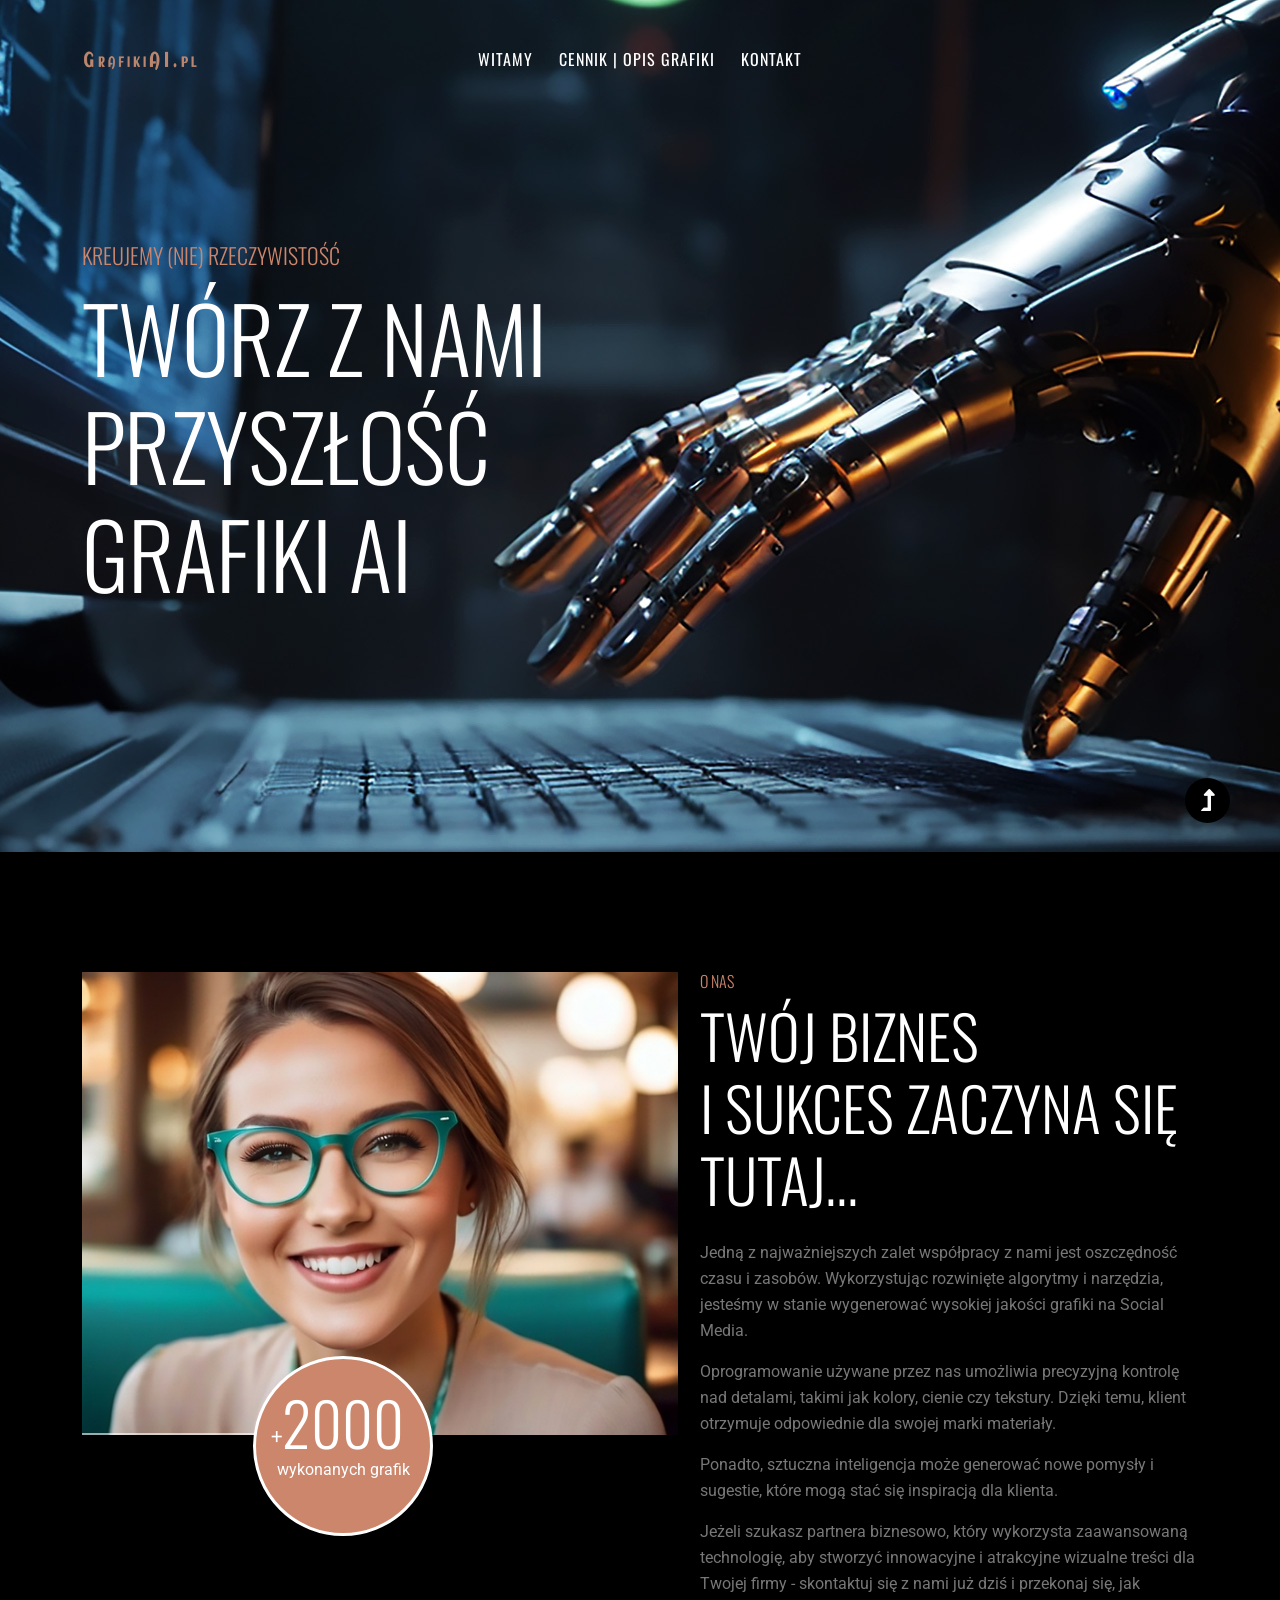
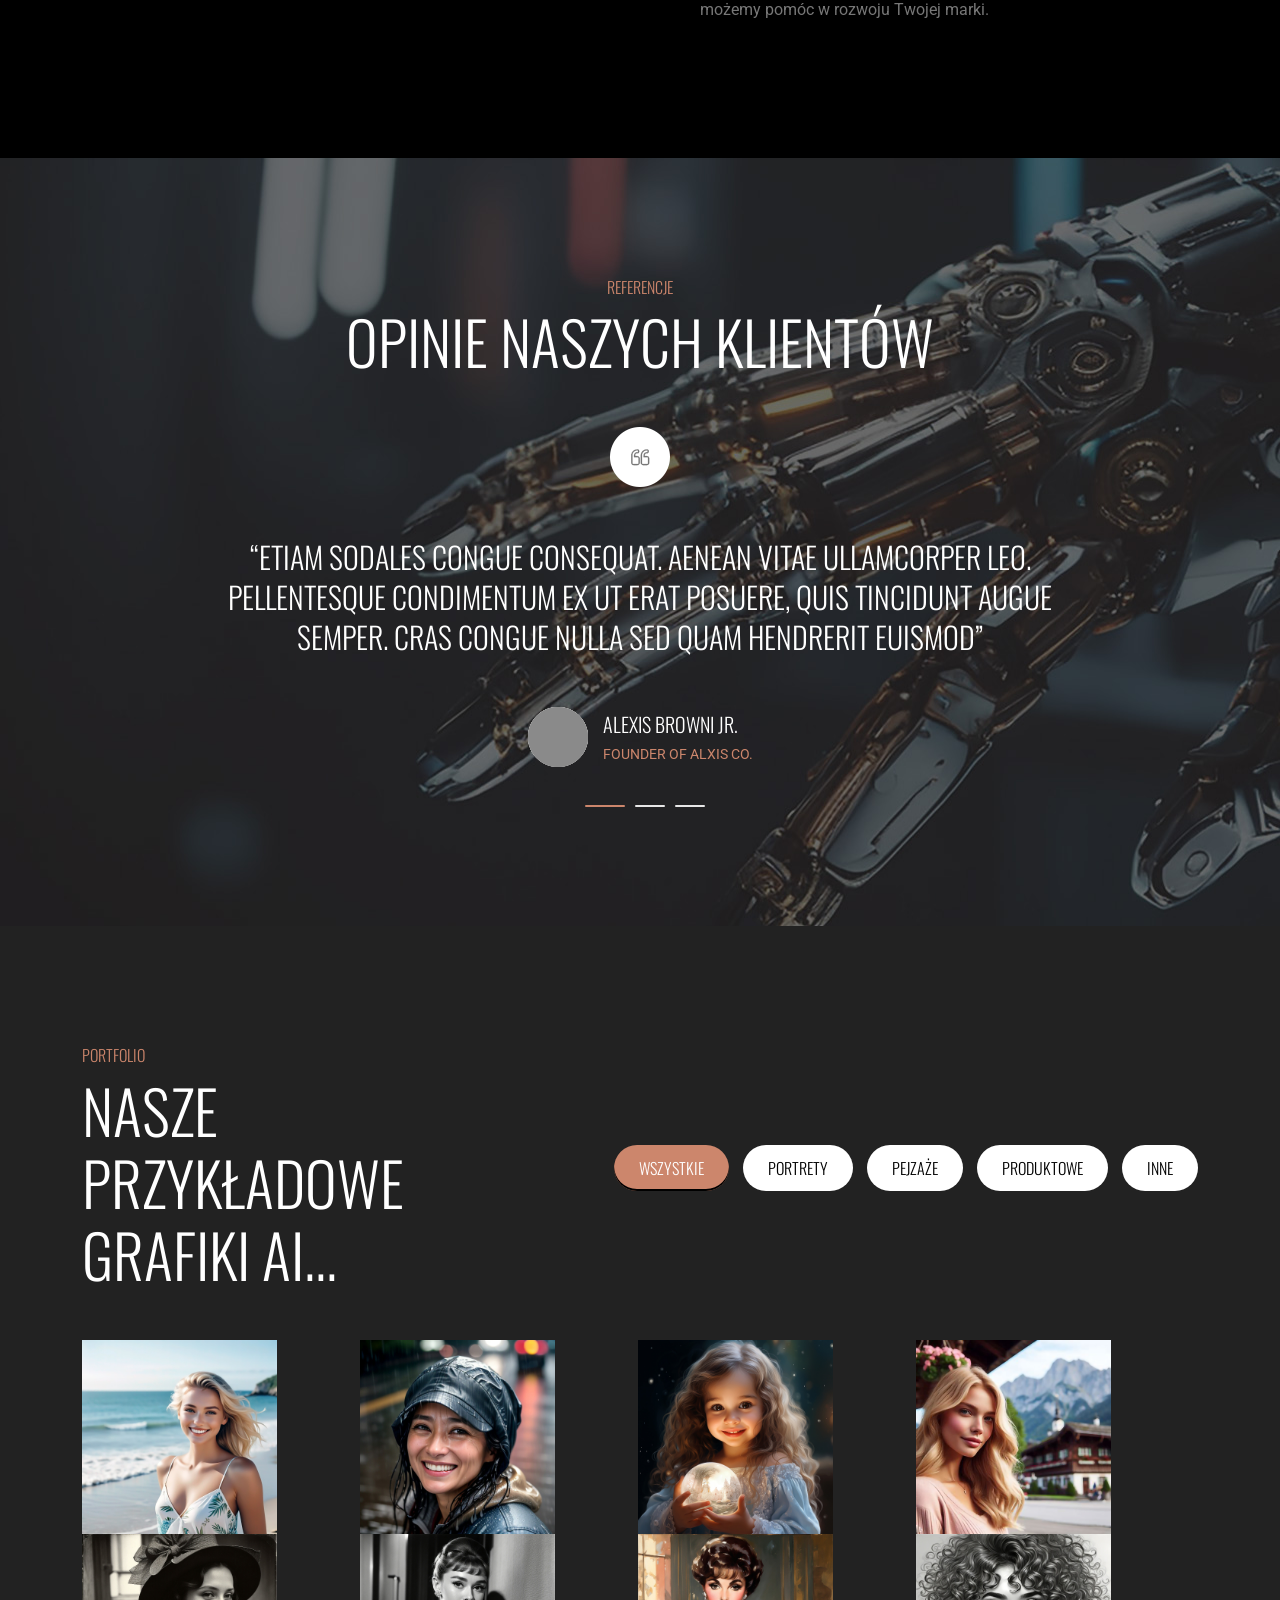
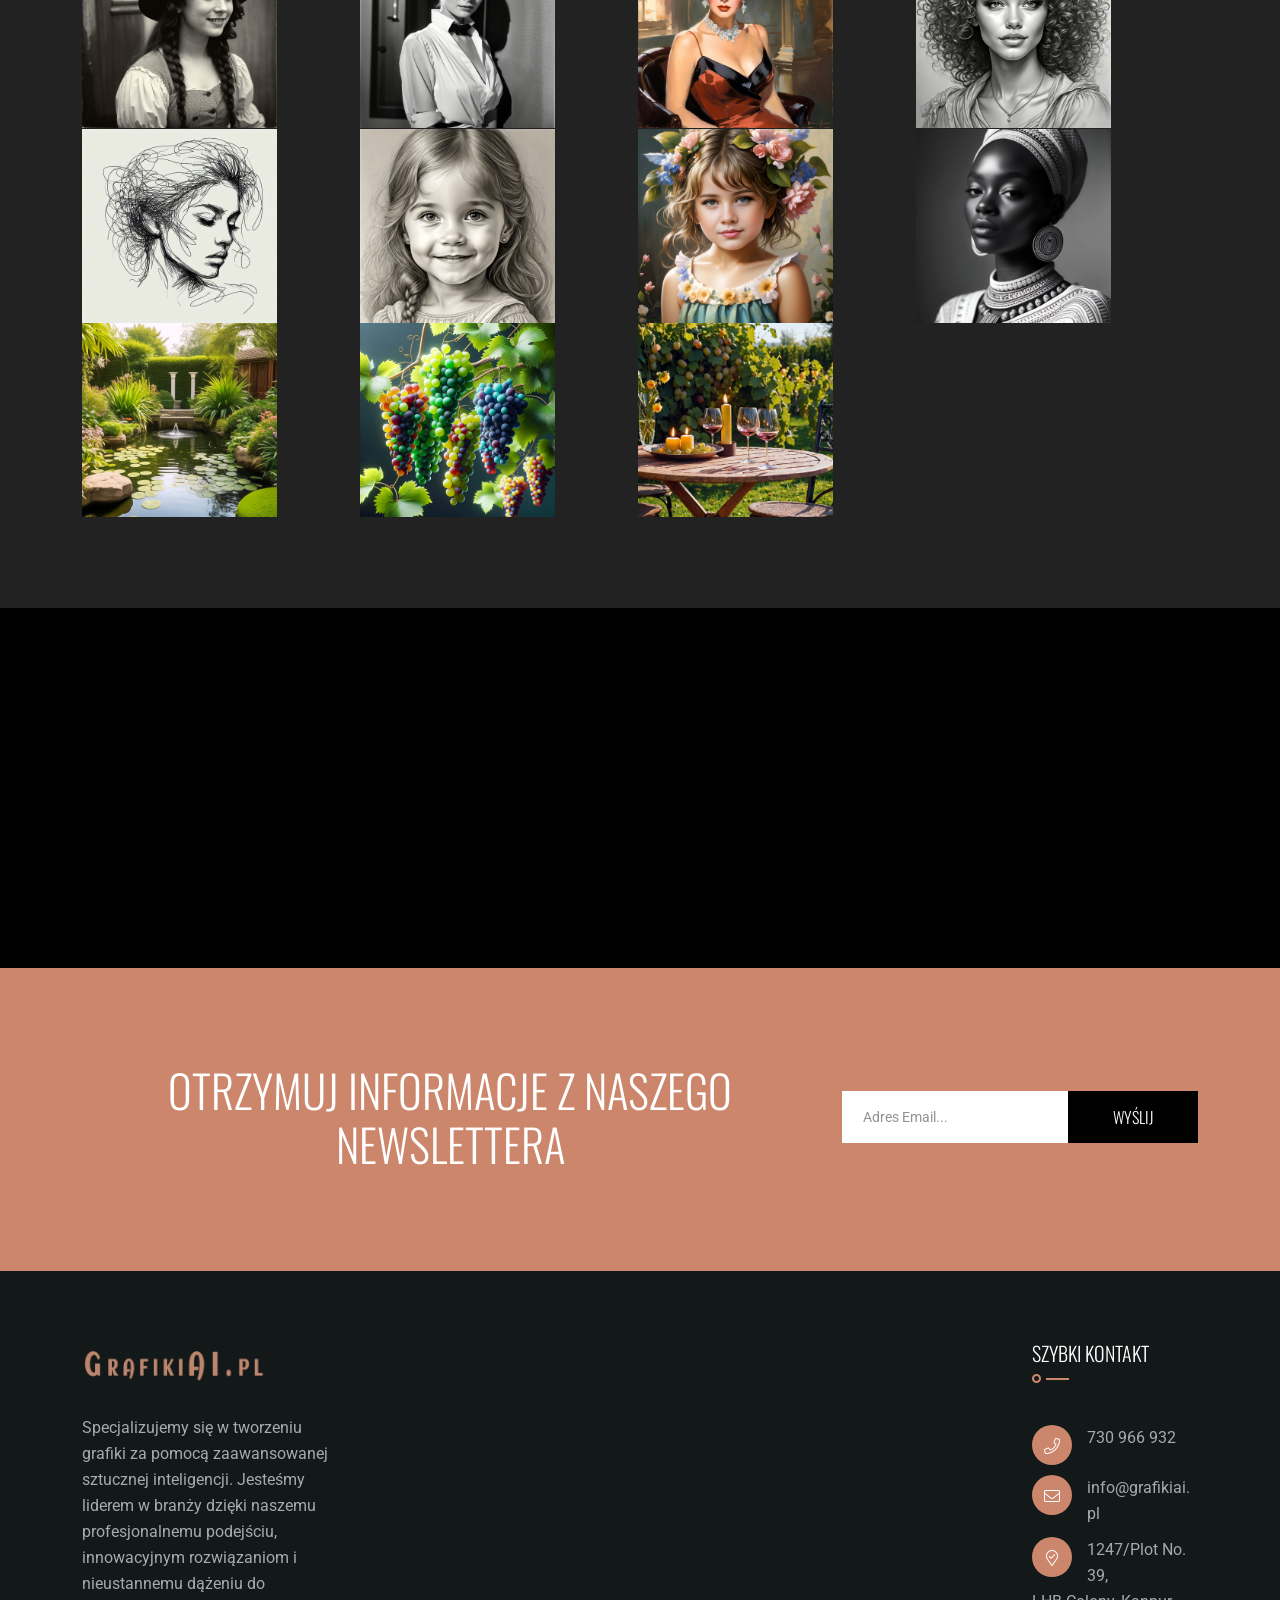
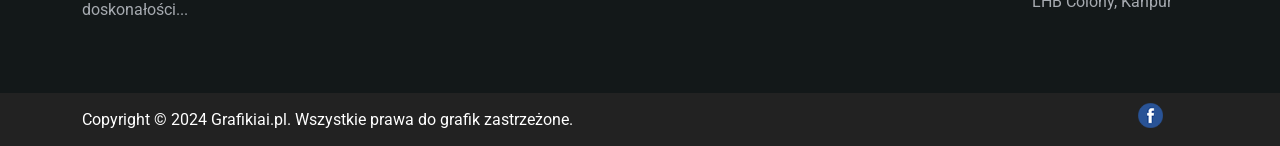
==== commit f5108de2: "Zmiany w kodzie i nowe grafiki" ====
--- a/index.html
+++ b/index.html
@@ -204,7 +204,7 @@
                                  <div class="my-masonry text-right wow fadeInRight  animated" data-animation="fadeInRight" data-delay=".4s">
                             <div class="button-group filter-button-group ">
                                 <button class="active" data-filter="*">Wszystkie</button>
-								 <button data-filter=".portrety">Portrety</button>
+								<button data-filter=".portrety">Portrety</button>
 								<button data-filter=".pejzaze">Pejzaże</button>	
 								<button data-filter=".produktowe">Produktowe</button>
 								<button data-filter=".inne">Inne</button>                               
@@ -220,7 +220,7 @@
                              </figure>
                           </a>
                     </div>
-					<div class="grid-item financial portrety">
+					<div class="grid-item portrety">
                        <a class="popup-image" href="img/gallery/portrety2.jpg">
                             <figure class="gallery-image">
                              <img src="img/gallery/portrety2.jpg" class="img"> 
@@ -298,7 +298,27 @@
                           </a>
                     </div>
                     
-                    
+                     <div class="grid-item pejzaze">
+                        <a class="popup-image" href="img/gallery/pejzaze1.jpg">
+                            <figure class="gallery-image">
+                                <img src="img/gallery/pejzaze1.jpg" class="img">   
+                            </figure>
+                          </a>
+                    </div>
+                     <div class="grid-item pejzaze ">
+                        	<a class="popup-image" href="img/gallery/pejzaze2.jpg">
+                            <figure class="gallery-image">
+                             <img src="img/gallery/pejzaze2.jpg" class="img">    
+                            </figure>
+                          </a>
+                    </div>
+                    <div class="grid-item pejzaze ">
+                        	<a class="popup-image" href="img/gallery/pejzaze3.jpg">
+                            <figure class="gallery-image">
+                             <img src="img/gallery/pejzaze3.jpg" class="img">    
+                            </figure>
+                          </a>
+                    </div>
                     
                     
                     
--- a/css/style.css
+++ b/css/style.css
@@ -6101,7 +6101,7 @@
   }
 }
 .img, img {
-    max-width: 100%;
+    max-width: 70%;
     transition: all 0.3s ease-out 0s;
 }
 .pro-filter select {
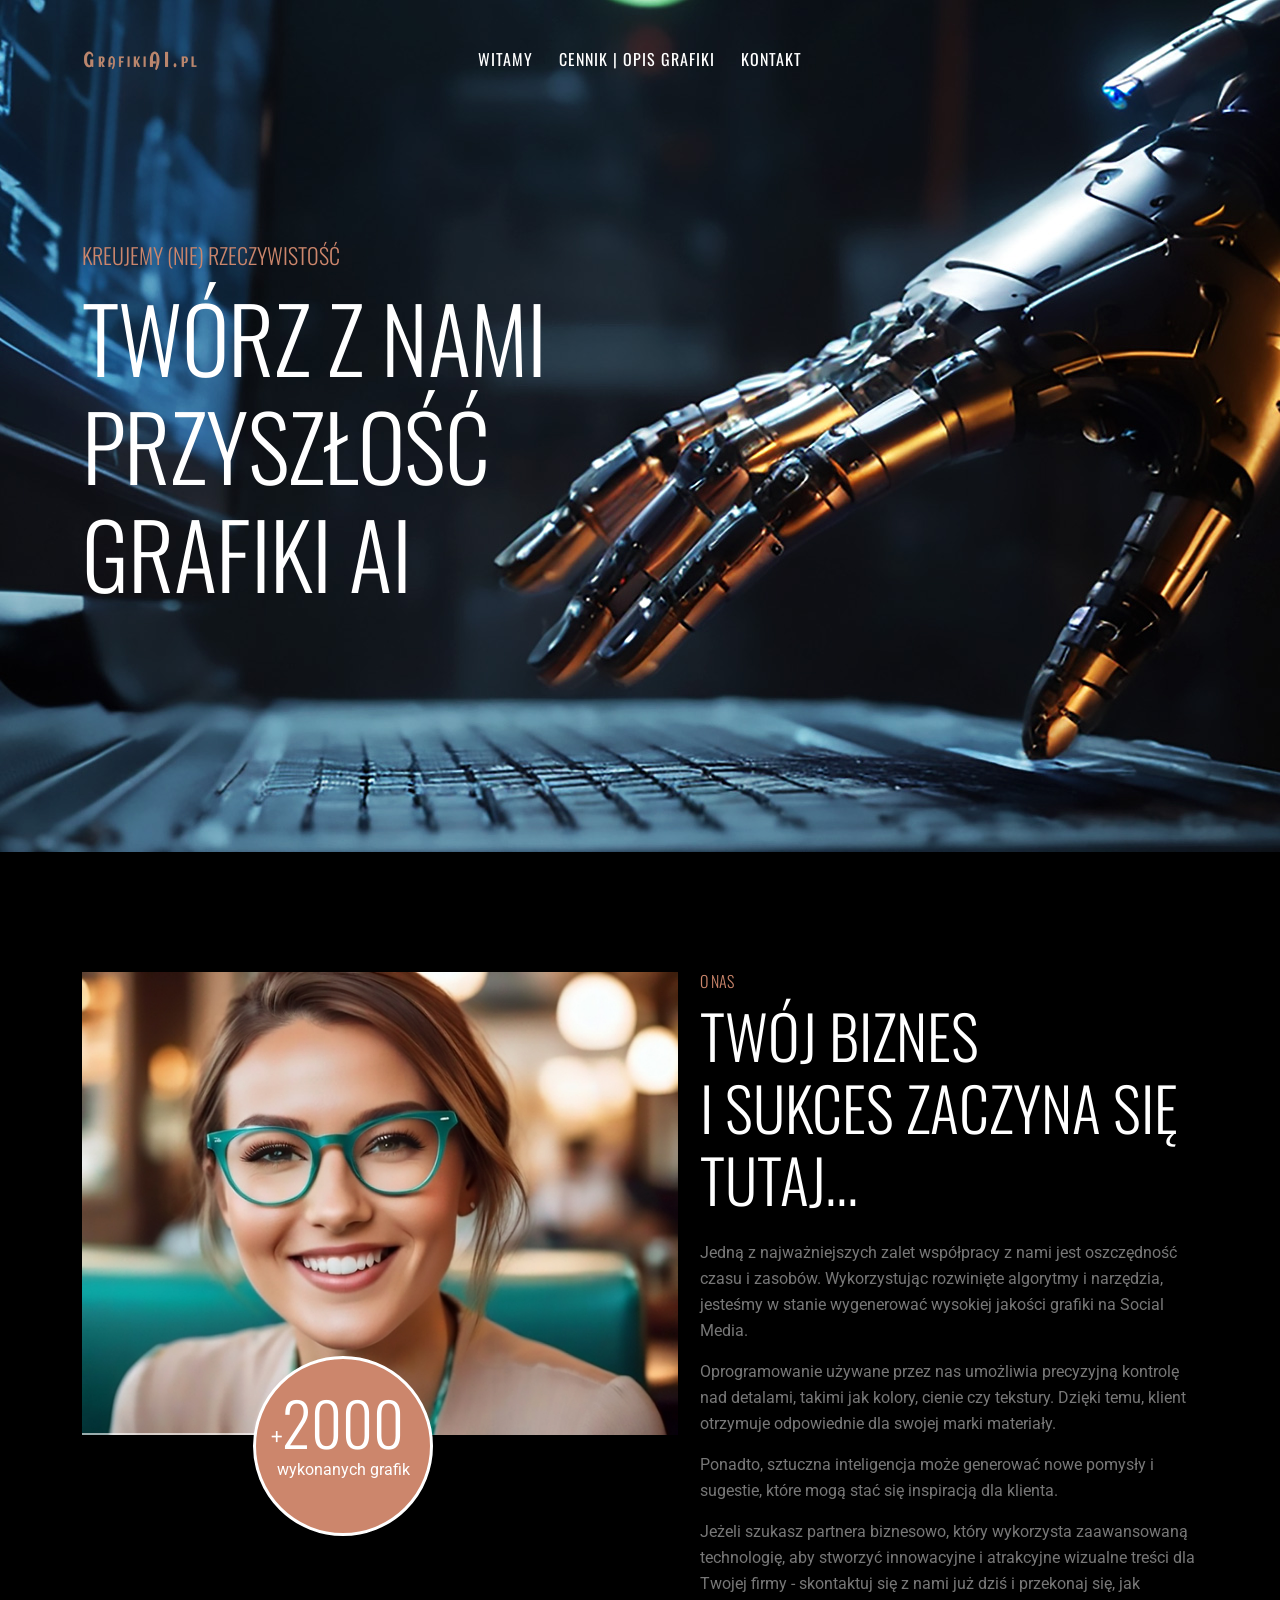
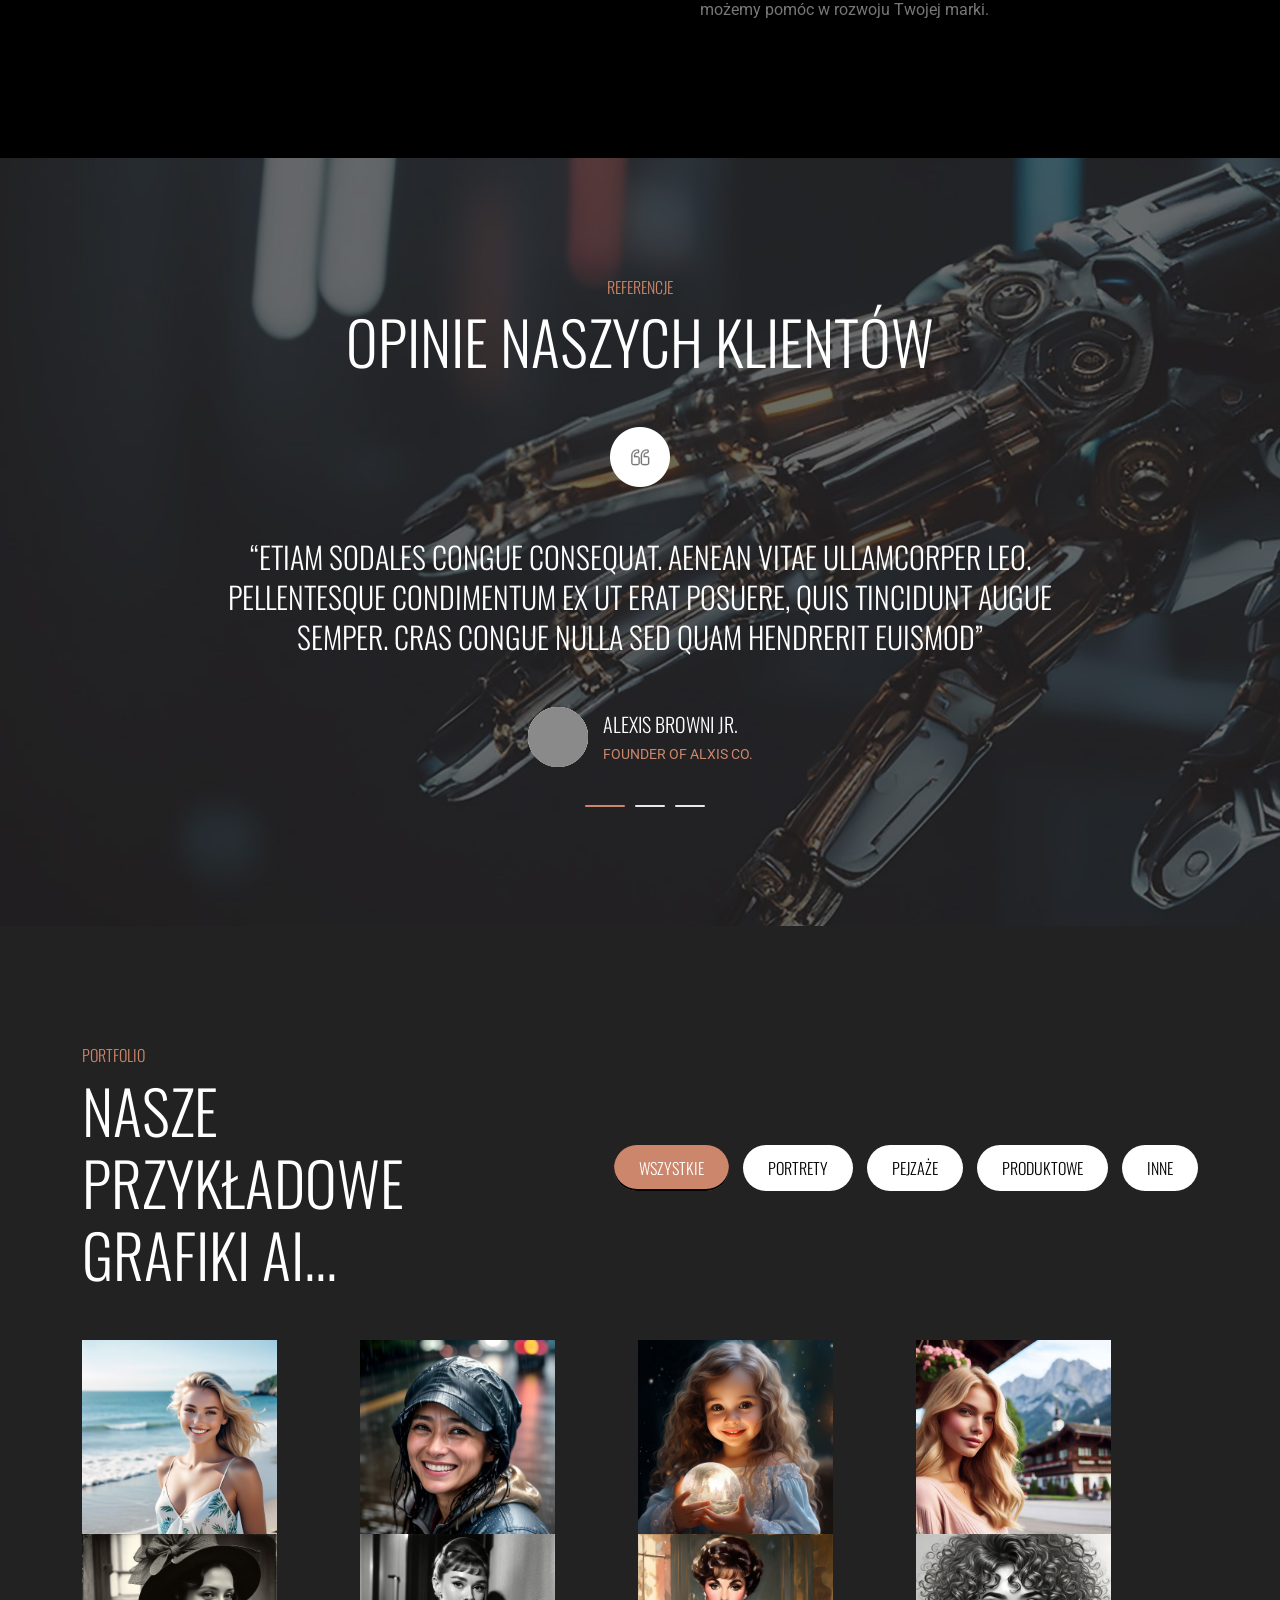
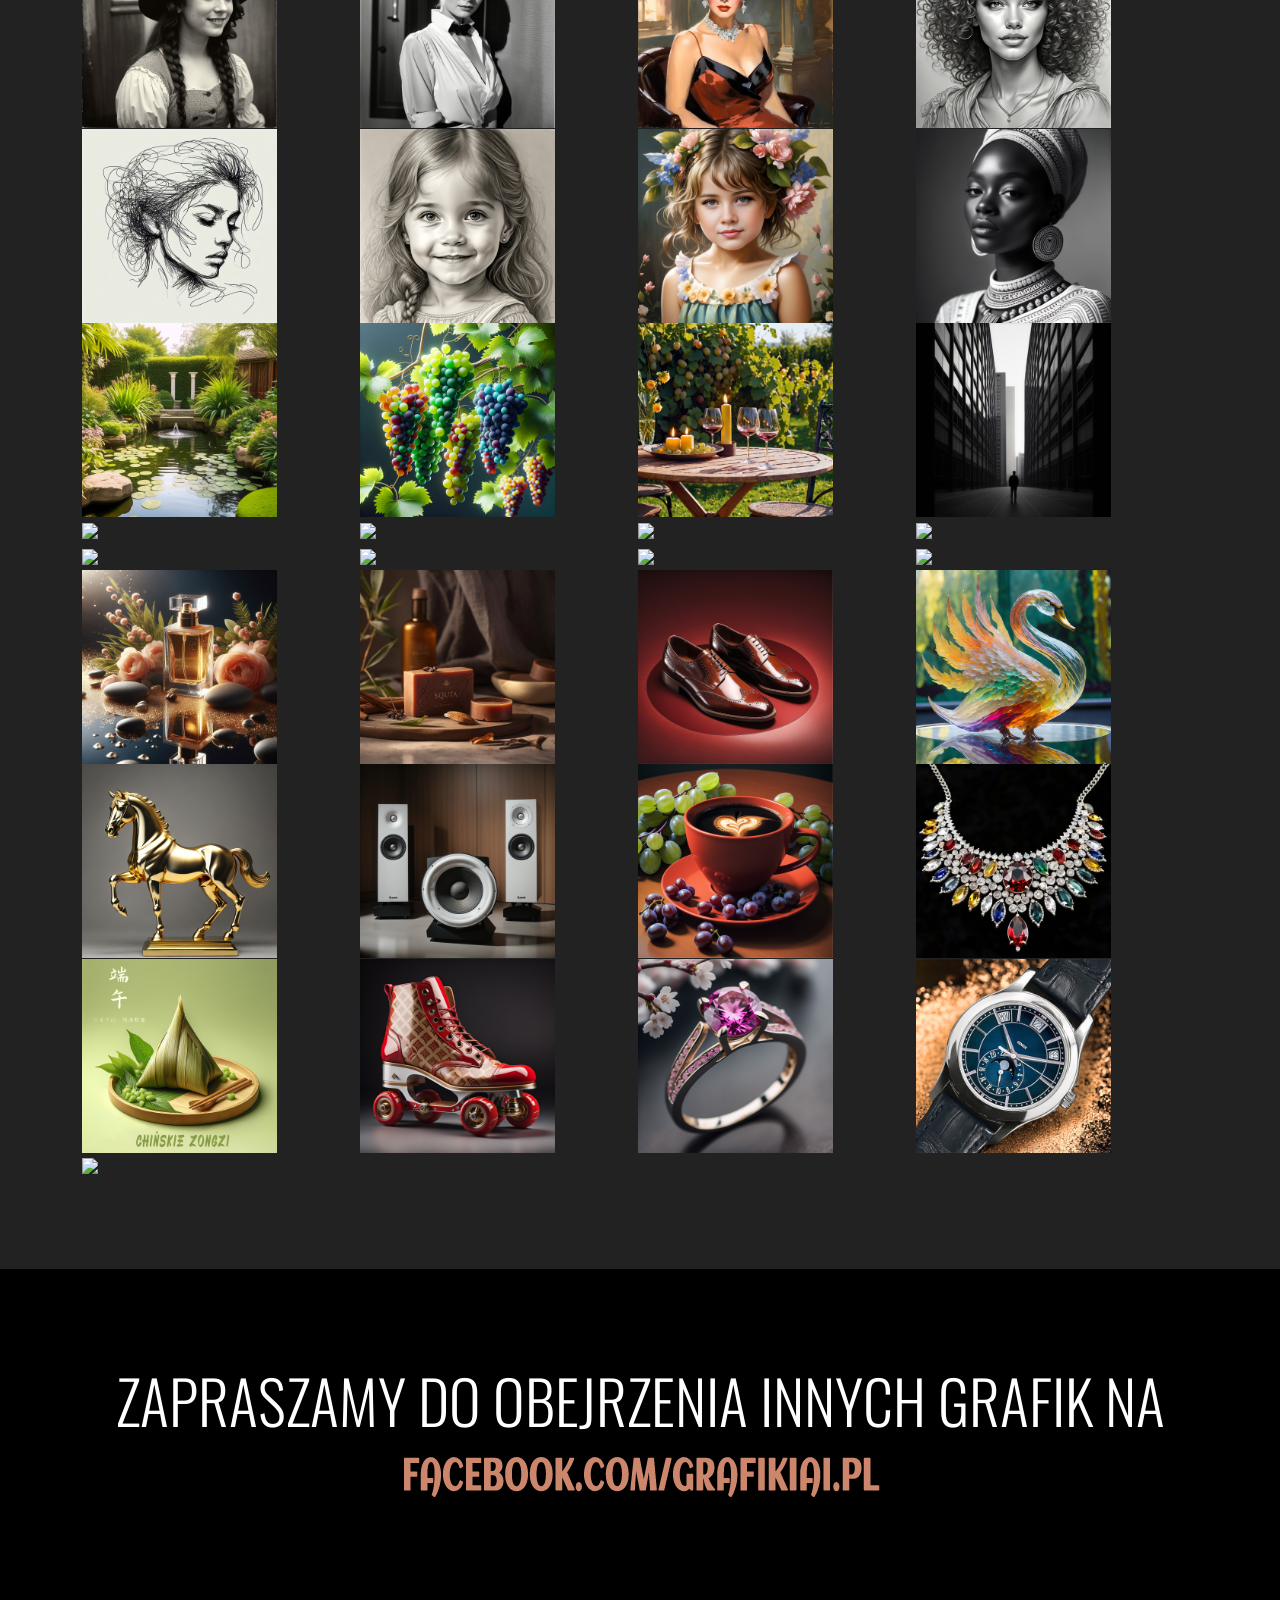
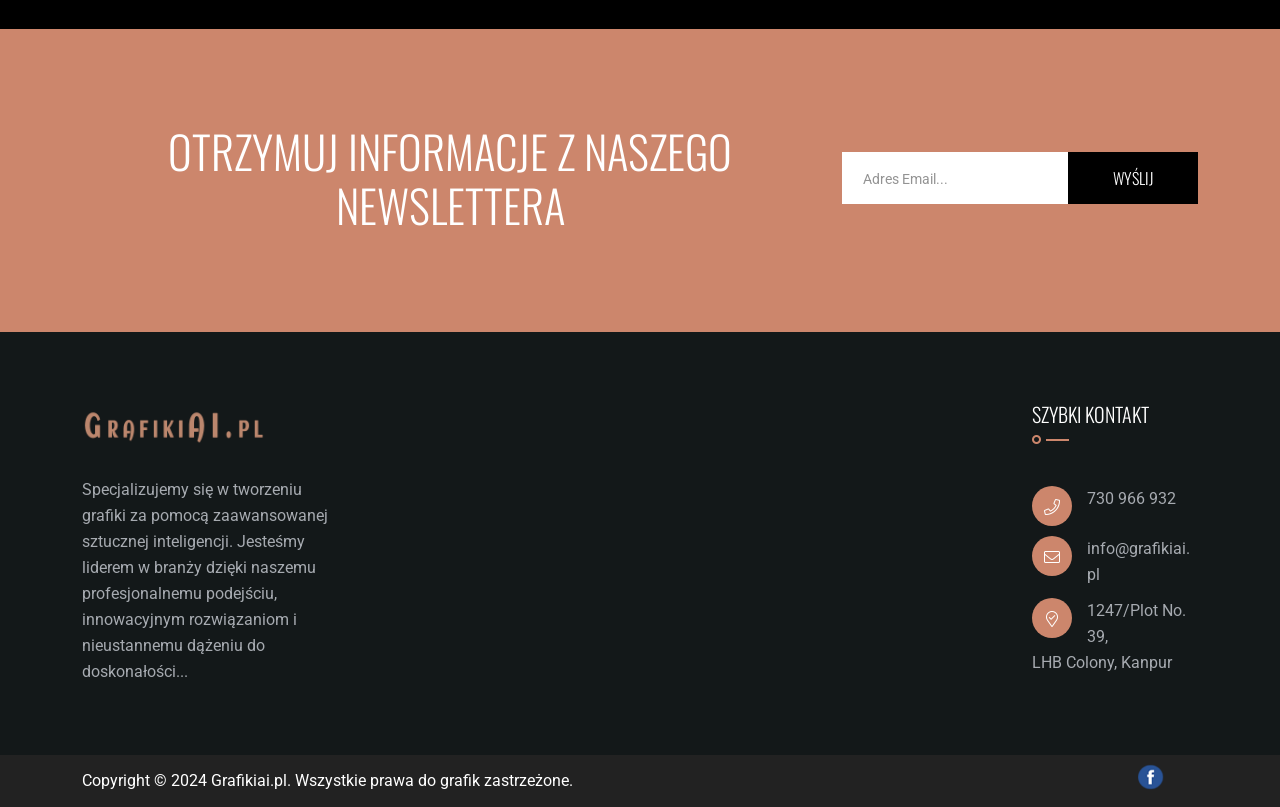
==== commit c8934fe7: "Dodanie kodu i grafik" ====
--- a/index.html
+++ b/index.html
@@ -298,29 +298,180 @@
                           </a>
                     </div>
                     
-                     <div class="grid-item pejzaze">
-                        <a class="popup-image" href="img/gallery/pejzaze1.jpg">
-                            <figure class="gallery-image">
-                                <img src="img/gallery/pejzaze1.jpg" class="img">   
-                            </figure>
-                          </a>
-                    </div>
-                     <div class="grid-item pejzaze ">
+                    <div class="grid-item pejzaze">
+                        	<a class="popup-image" href="img/gallery/pejzaze1.jpg">
+                            <figure class="gallery-image">
+                             <img src="img/gallery/pejzaze1.jpg" class="img">    
+                            </figure>
+                          </a>
+                    </div>
+                    <div class="grid-item pejzaze">
                         	<a class="popup-image" href="img/gallery/pejzaze2.jpg">
                             <figure class="gallery-image">
                              <img src="img/gallery/pejzaze2.jpg" class="img">    
                             </figure>
                           </a>
                     </div>
-                    <div class="grid-item pejzaze ">
+                    <div class="grid-item pejzaze">
                         	<a class="popup-image" href="img/gallery/pejzaze3.jpg">
                             <figure class="gallery-image">
                              <img src="img/gallery/pejzaze3.jpg" class="img">    
                             </figure>
                           </a>
                     </div>
-                    
-                    
+                    <div class="grid-item pejzaze">
+                        	<a class="popup-image" href="img/gallery/pejzaze4.jpg">
+                            <figure class="gallery-image">
+                             <img src="img/gallery/pejzaze4.jpg" class="img">    
+                            </figure>
+                          </a>
+                    </div>
+                    <div class="grid-item pejzaze">
+                        	<a class="popup-image" href="img/gallery/pejzaze5.jpg">
+                            <figure class="gallery-image">
+                             <img src="img/gallery/pejzaze5.jpg" class="img">    
+                            </figure>
+                          </a>
+                    </div>
+                    <div class="grid-item pejzaze">
+                        	<a class="popup-image" href="img/gallery/pejzaze6.jpg">
+                            <figure class="gallery-image">
+                             <img src="img/gallery/pejzaze6.jpg" class="img">    
+                            </figure>
+                          </a>
+                    </div>
+                    <div class="grid-item pejzaze">
+                        	<a class="popup-image" href="img/gallery/pejzaze7.jpg">
+                            <figure class="gallery-image">
+                             <img src="img/gallery/pejzaze7.jpg" class="img">    
+                            </figure>
+                          </a>
+                    </div>
+                    <div class="grid-item pejzaze">
+                        	<a class="popup-image" href="img/gallery/pejzaze8.jpg">
+                            <figure class="gallery-image">
+                             <img src="img/gallery/pejzaze8.jpg" class="img">    
+                            </figure>
+                          </a>
+                    </div>
+                    <div class="grid-item pejzaze">
+                        	<a class="popup-image" href="img/gallery/pejzaze9.jpg">
+                            <figure class="gallery-image">
+                             <img src="img/gallery/pejzaze9.jpg" class="img">    
+                            </figure>
+                          </a>
+                    </div>
+                    <div class="grid-item pejzaze">
+                        	<a class="popup-image" href="img/gallery/pejzaze10.jpg">
+                            <figure class="gallery-image">
+                             <img src="img/gallery/pejzaze10.jpg" class="img">    
+                            </figure>
+                          </a>
+                    </div>
+                    <div class="grid-item pejzaze">
+                        	<a class="popup-image" href="img/gallery/pejzaze11.jpg">
+                            <figure class="gallery-image">
+                             <img src="img/gallery/pejzaze11.jpg" class="img">    
+                            </figure>
+                          </a>
+                    </div>
+                    <div class="grid-item pejzaze">
+                        	<a class="popup-image" href="img/gallery/pejzaze12.jpg">
+                            <figure class="gallery-image">
+                             <img src="img/gallery/pejzaze12.jpg" class="img">    
+                            </figure>
+                          </a>
+                    </div>    
+                     <div class="grid-item produktowe">
+                        <a class="popup-image" href="img/gallery/produktowe1.jpg">
+                            <figure class="gallery-image">
+                                <img src="img/gallery/produktowe1.jpg" class="img">   
+                            </figure>
+                          </a>
+                    </div>
+                     <div class="grid-item produktowe">
+                        	<a class="popup-image" href="img/gallery/produktowe2.jpg">
+                            <figure class="gallery-image">
+                             <img src="img/gallery/produktowe2.jpg" class="img">    
+                            </figure>
+                          </a>
+                    </div>
+                    <div class="grid-item produktowe">
+                        	<a class="popup-image" href="img/gallery/produktowe3.jpg">
+                            <figure class="gallery-image">
+                             <img src="img/gallery/produktowe3.jpg" class="img">    
+                            </figure>
+                          </a>
+                    </div>                    
+                    <div class="grid-item produktowe">
+                        <a class="popup-image" href="img/gallery/produktowe4.jpg">
+                            <figure class="gallery-image">
+                                <img src="img/gallery/produktowe4.jpg" class="img">   
+                            </figure>
+                          </a>
+                    </div>
+                     <div class="grid-item produktowe">
+                        <a class="popup-image" href="img/gallery/produktowe5.jpg">
+                            <figure class="gallery-image">
+                                <img src="img/gallery/produktowe5.jpg" class="img">   
+                            </figure>
+                          </a>
+                    </div>
+                    <div class="grid-item produktowe">
+                        <a class="popup-image" href="img/gallery/produktowe6.jpg">
+                            <figure class="gallery-image">
+                                <img src="img/gallery/produktowe6.jpg" class="img">   
+                            </figure>
+                          </a>
+                    </div>
+                    <div class="grid-item produktowe">
+                        <a class="popup-image" href="img/gallery/produktowe7.jpg">
+                            <figure class="gallery-image">
+                                <img src="img/gallery/produktowe7.jpg" class="img">   
+                            </figure>
+                          </a>
+                    </div>
+                    <div class="grid-item produktowe">
+                        <a class="popup-image" href="img/gallery/produktowe8.jpg">
+                            <figure class="gallery-image">
+                                <img src="img/gallery/produktowe8.jpg" class="img">   
+                            </figure>
+                          </a>
+                    </div>
+                    <div class="grid-item produktowe">
+                        <a class="popup-image" href="img/gallery/produktowe9.jpg">
+                            <figure class="gallery-image">
+                                <img src="img/gallery/produktowe9.jpg" class="img">   
+                            </figure>
+                          </a>
+                    </div>
+                    <div class="grid-item produktowe">
+                        <a class="popup-image" href="img/gallery/produktowe10.jpg">
+                            <figure class="gallery-image">
+                                <img src="img/gallery/produktowe10.jpg" class="img">   
+                            </figure>
+                          </a>
+                    </div>
+                    <div class="grid-item produktowe">
+                        <a class="popup-image" href="img/gallery/produktowe11">
+                                <img src="img/gallery/produktowe11.jpg" class="img">   
+                            </figure>
+                          </a>
+                    </div>
+                    <div class="grid-item produktowe">
+                        <a class="popup-image" href="img/gallery/produktowe12.jpg">
+                            <figure class="gallery-image">
+                                <img src="img/gallery/produktowe12.jpg" class="img">   
+                            </figure>
+                          </a>
+                    </div>
+                    <div class="grid-item inne">
+                        	<a class="popup-image" href="img/gallery/inne1.jpg">
+                            <figure class="gallery-image">
+                             <img src="img/gallery/inne.jpg" class="img">    
+                            </figure>
+                          </a>
+                    </div>
                     
                     
                     
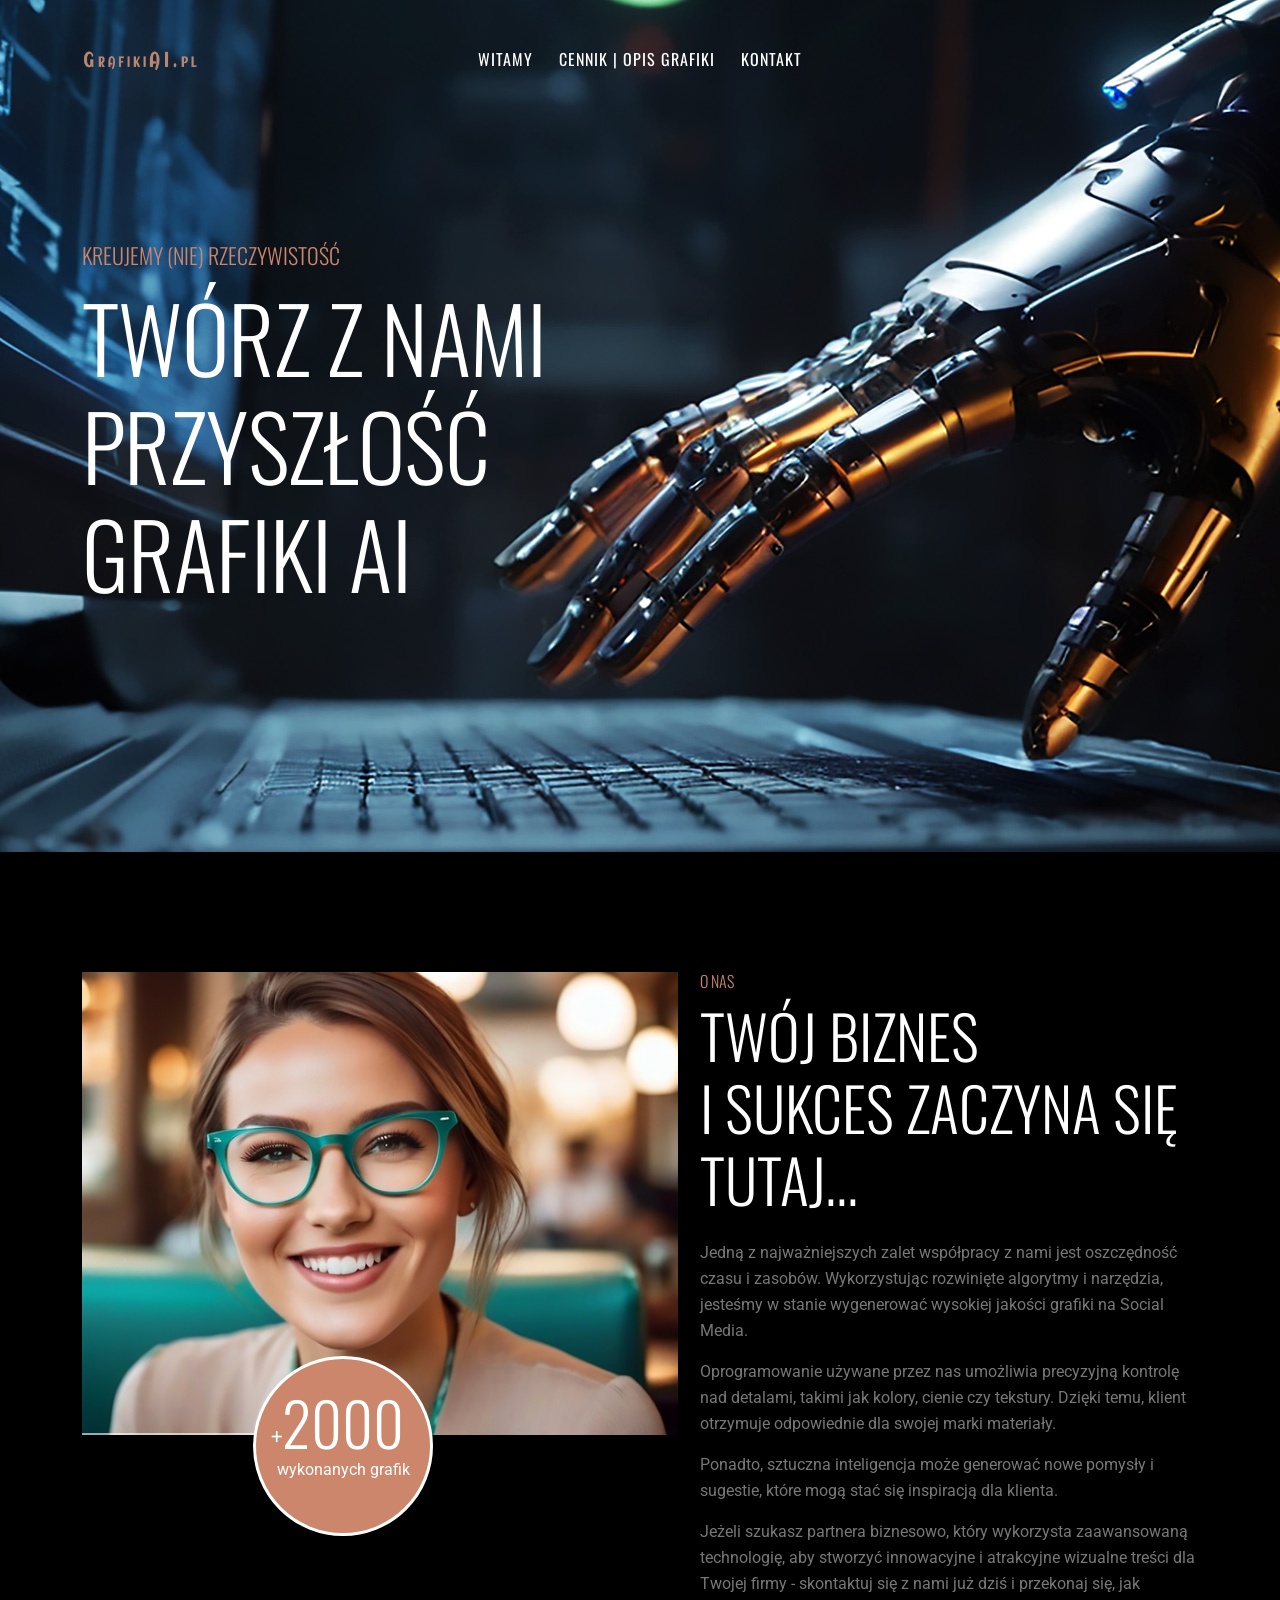
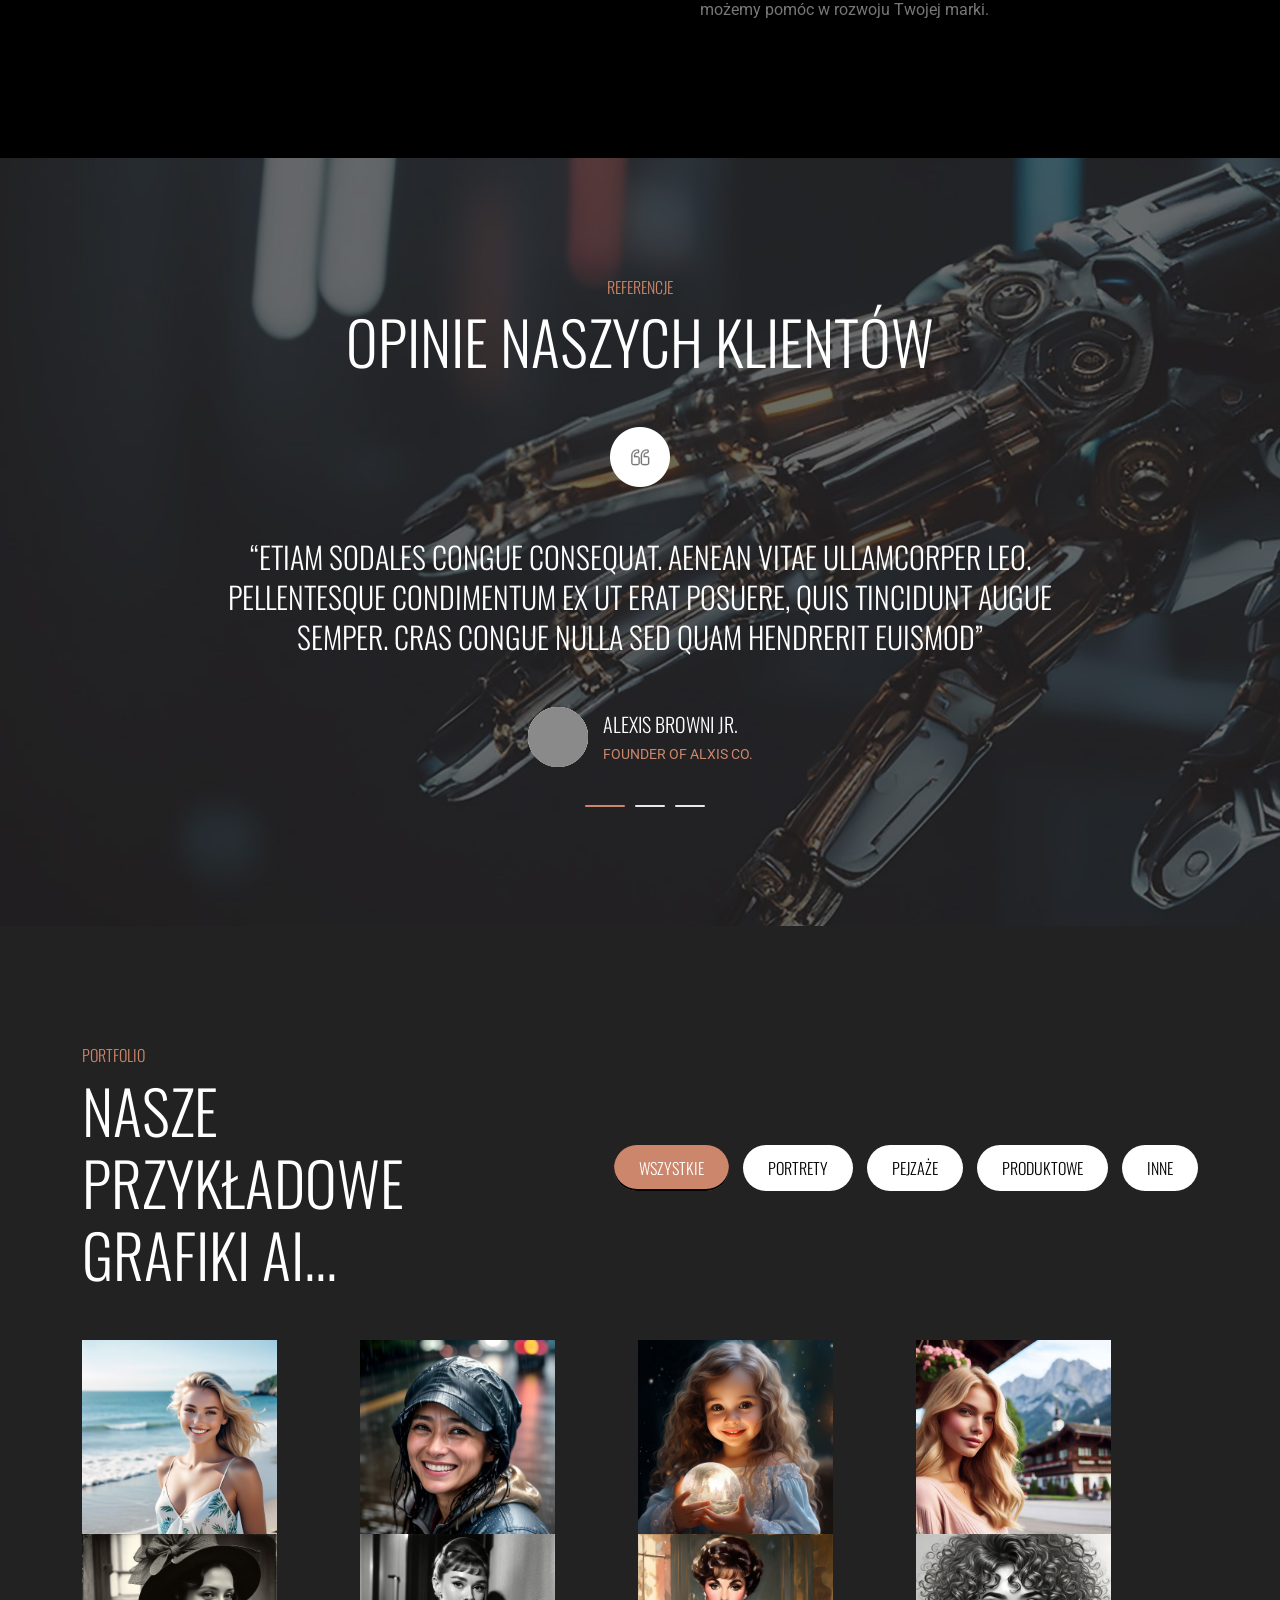
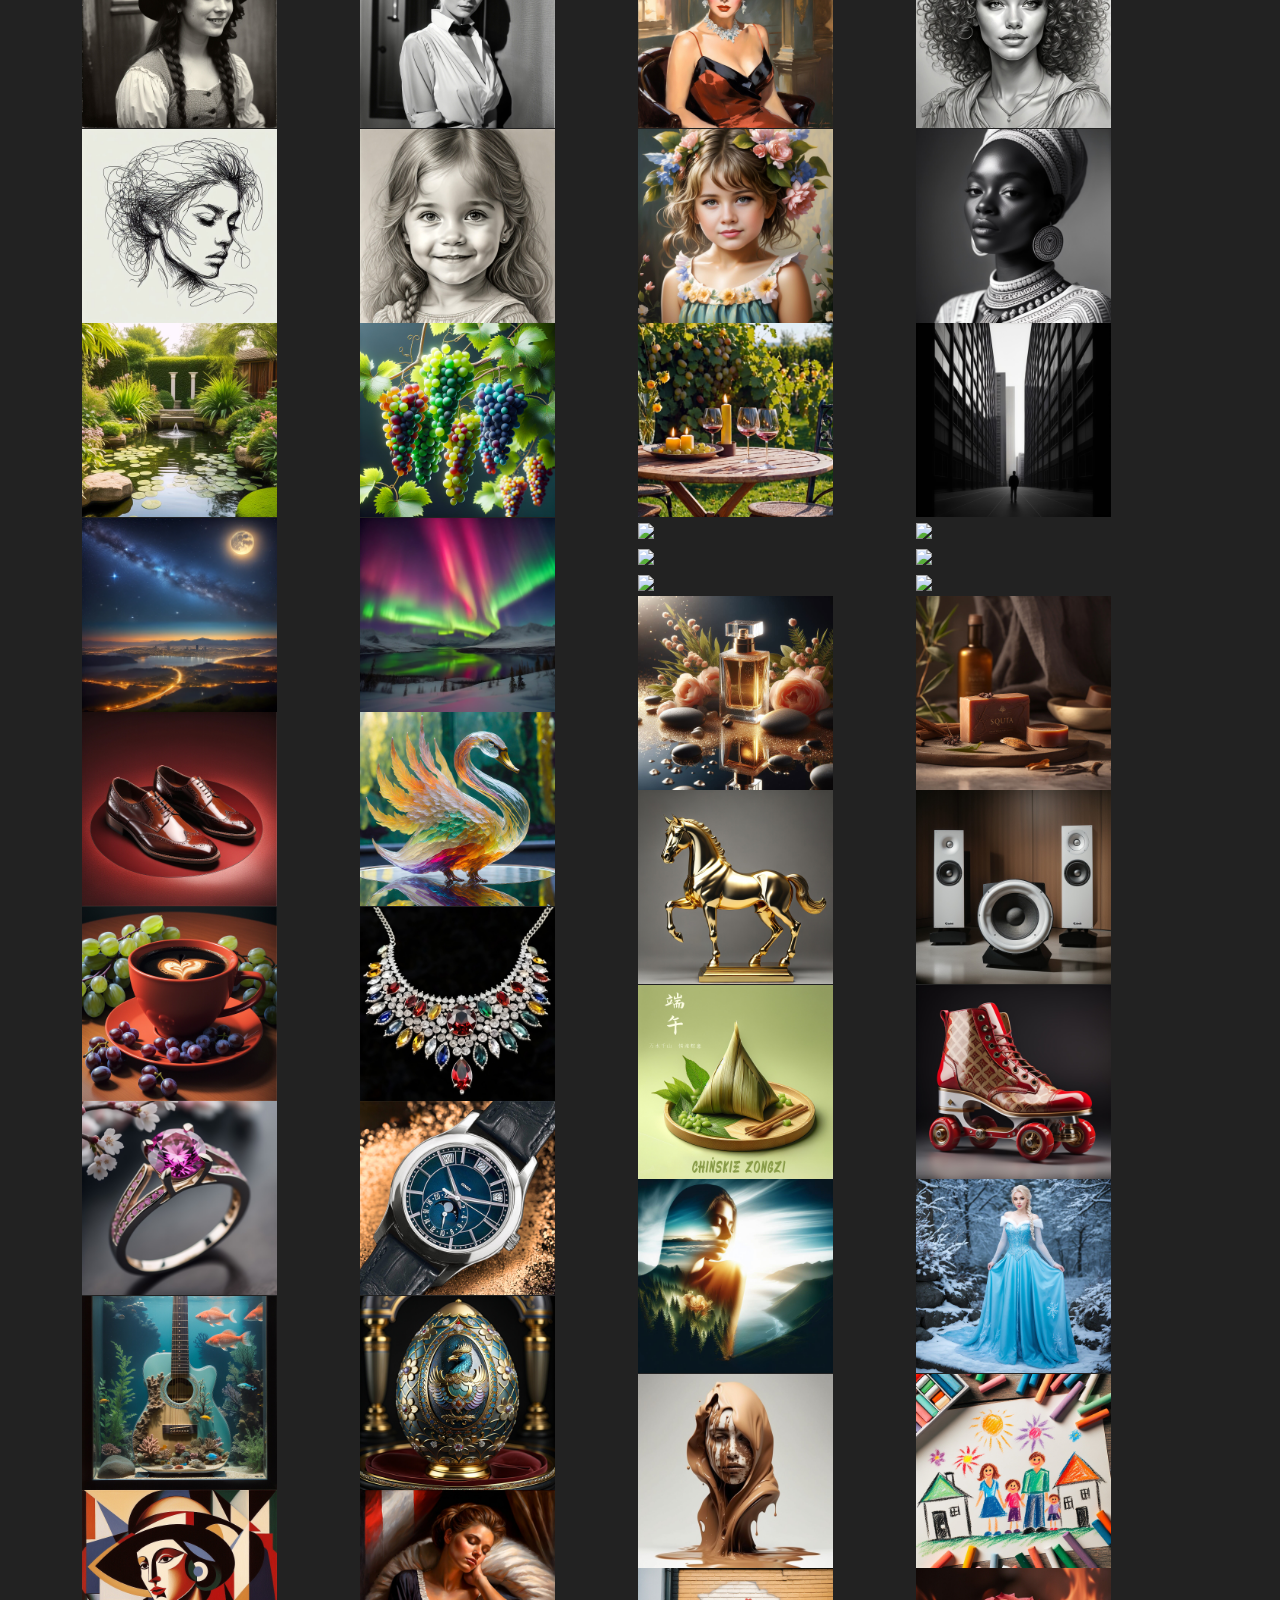
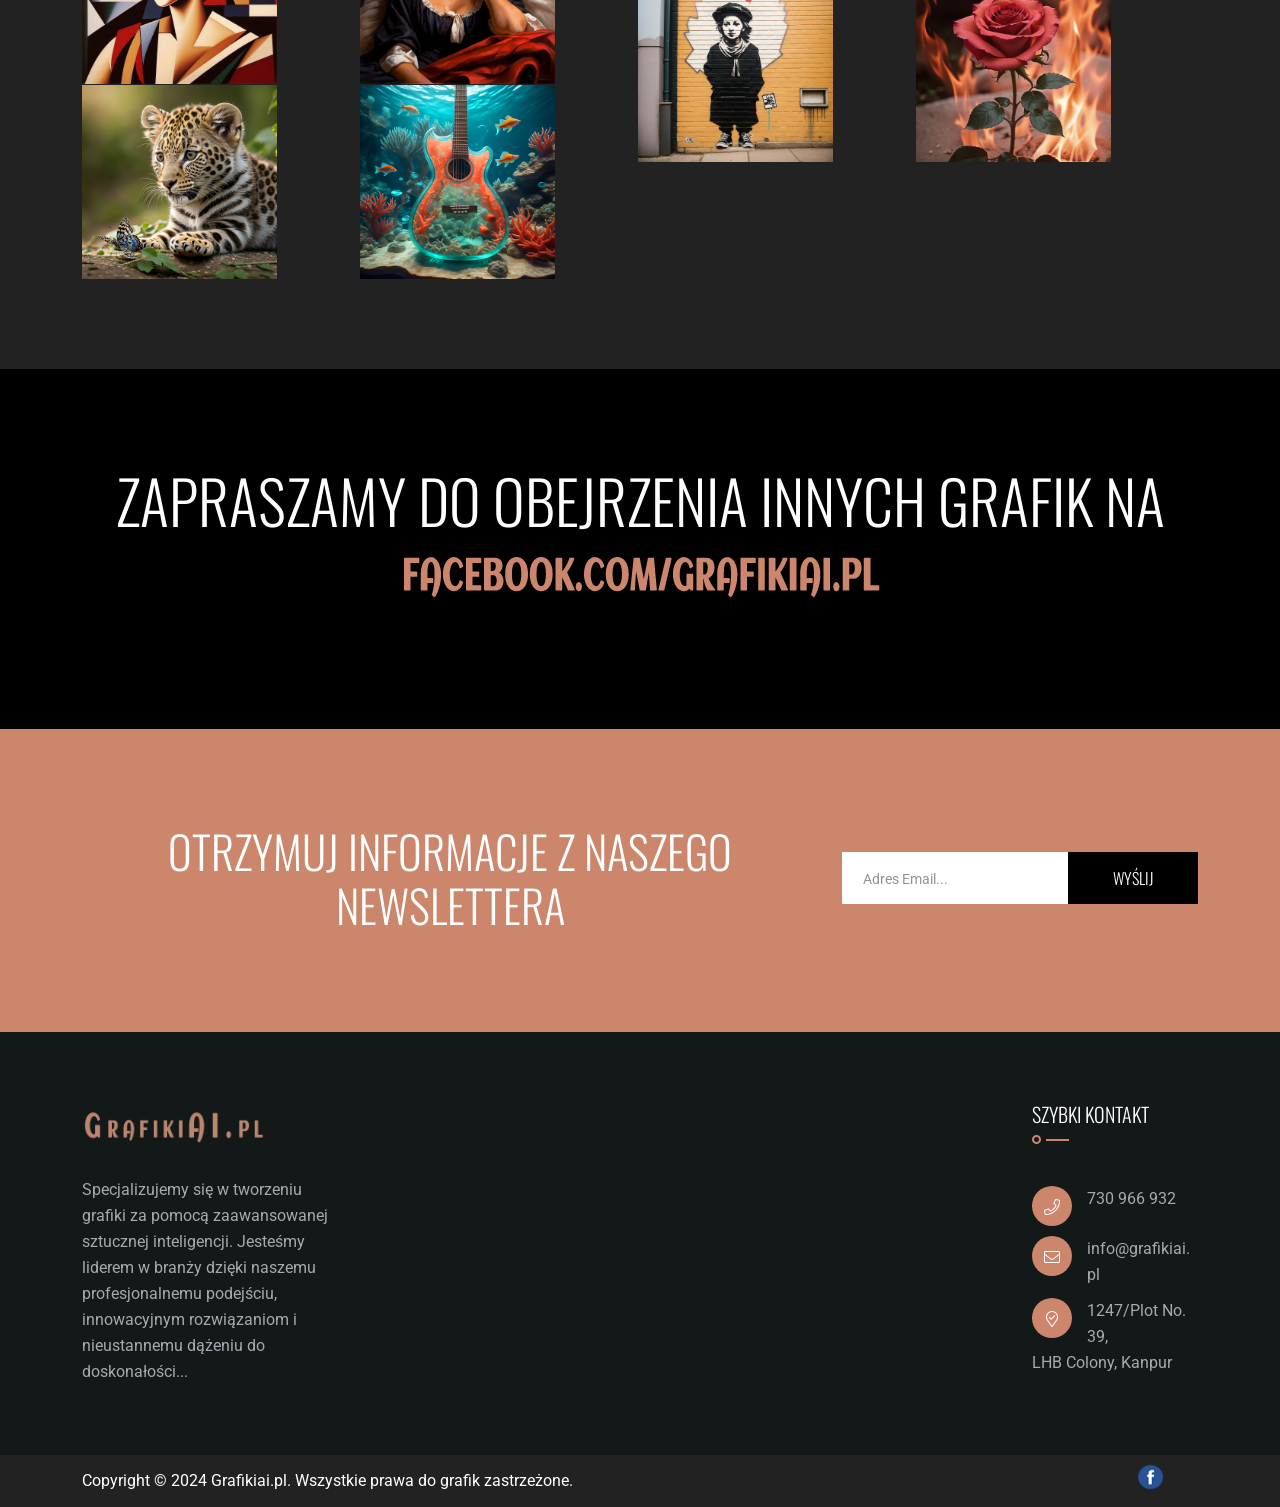
==== commit 8940415c: "Poprawki grafik" ====
--- a/index.html
+++ b/index.html
@@ -468,16 +468,92 @@
                     <div class="grid-item inne">
                         	<a class="popup-image" href="img/gallery/inne1.jpg">
                             <figure class="gallery-image">
-                             <img src="img/gallery/inne.jpg" class="img">    
-                            </figure>
-                          </a>
-                    </div>
-                    
-                    
-                    
-                    
-                    
-                    
+                             <img src="img/gallery/inne1.jpg" class="img">    
+                            </figure>
+                          </a>
+                    </div>
+                     <div class="grid-item inne">
+                        	<a class="popup-image" href="img/gallery/inne2.jpg">
+                            <figure class="gallery-image">
+                             <img src="img/gallery/inne2.jpg" class="img">    
+                            </figure>
+                          </a>
+                    </div>
+                     <div class="grid-item inne">
+                        	<a class="popup-image" href="img/gallery/inne3.jpg">
+                            <figure class="gallery-image">
+                             <img src="img/gallery/inne3.jpg" class="img">    
+                            </figure>
+                          </a>
+                    </div>
+                     <div class="grid-item inne">
+                        	<a class="popup-image" href="img/gallery/inne4.jpg">
+                            <figure class="gallery-image">
+                             <img src="img/gallery/inne4.jpg" class="img">    
+                            </figure>
+                          </a>
+                    </div>
+                     <div class="grid-item inne">
+                        	<a class="popup-image" href="img/gallery/inne5.jpg">
+                            <figure class="gallery-image">
+                             <img src="img/gallery/inne5.jpg" class="img">    
+                            </figure>
+                          </a>
+                    </div>
+                     <div class="grid-item inne">
+                        	<a class="popup-image" href="img/gallery/inne6.jpg">
+                            <figure class="gallery-image">
+                             <img src="img/gallery/inne6.jpg" class="img">    
+                            </figure>
+                          </a>
+                    </div>
+                     <div class="grid-item inne">
+                        	<a class="popup-image" href="img/gallery/inne7.jpg">
+                            <figure class="gallery-image">
+                             <img src="img/gallery/inne7.jpg" class="img">    
+                            </figure>
+                          </a>
+                    </div>
+                      <div class="grid-item inne">
+                        	<a class="popup-image" href="img/gallery/inne8.jpg">
+                            <figure class="gallery-image">
+                             <img src="img/gallery/inne8.jpg" class="img">    
+                            </figure>
+                          </a>
+                    </div>   
+                      <div class="grid-item inne">
+                        	<a class="popup-image" href="img/gallery/inne9.jpg">
+                            <figure class="gallery-image">
+                             <img src="img/gallery/inne9.jpg" class="img">    
+                            </figure>
+                          </a>
+                    </div>   
+                     <div class="grid-item inne">
+                        	<a class="popup-image" href="img/gallery/inne10.jpg">
+                            <figure class="gallery-image">
+                             <img src="img/gallery/inne10.jpg" class="img">    
+                            </figure>
+                          </a>
+                    </div>    
+                     <div class="grid-item inne">
+                        	<a class="popup-image" href="img/gallery/inne11.jpg">
+                            <figure class="gallery-image">
+                             <img src="img/gallery/inne11.jpg" class="img">    
+                            </figure>
+                          </a>
+                    </div>    
+                      <div class="grid-item inne">
+                        	<a class="popup-image" href="img/gallery/inne12.jpg">
+                            <figure class="gallery-image">
+                             <img src="img/gallery/inne12.jpg" class="img">    
+                            </figure>
+                          </a>
+                    </div>   
+                        
+                        
+                        
+                        
+                        
             </div>
 
         </div>
@@ -571,8 +647,7 @@
                             <ul>
                                 <li><a href="https://www.facebook.com/GrafikiAI/" target="_blank"><img src="img/logo/logofacebook.png"/></a></li>                               
                           </ul>                 
-                        </div>
-                        
+                        </div>                        
                     </div>
                 </div>
             </div>
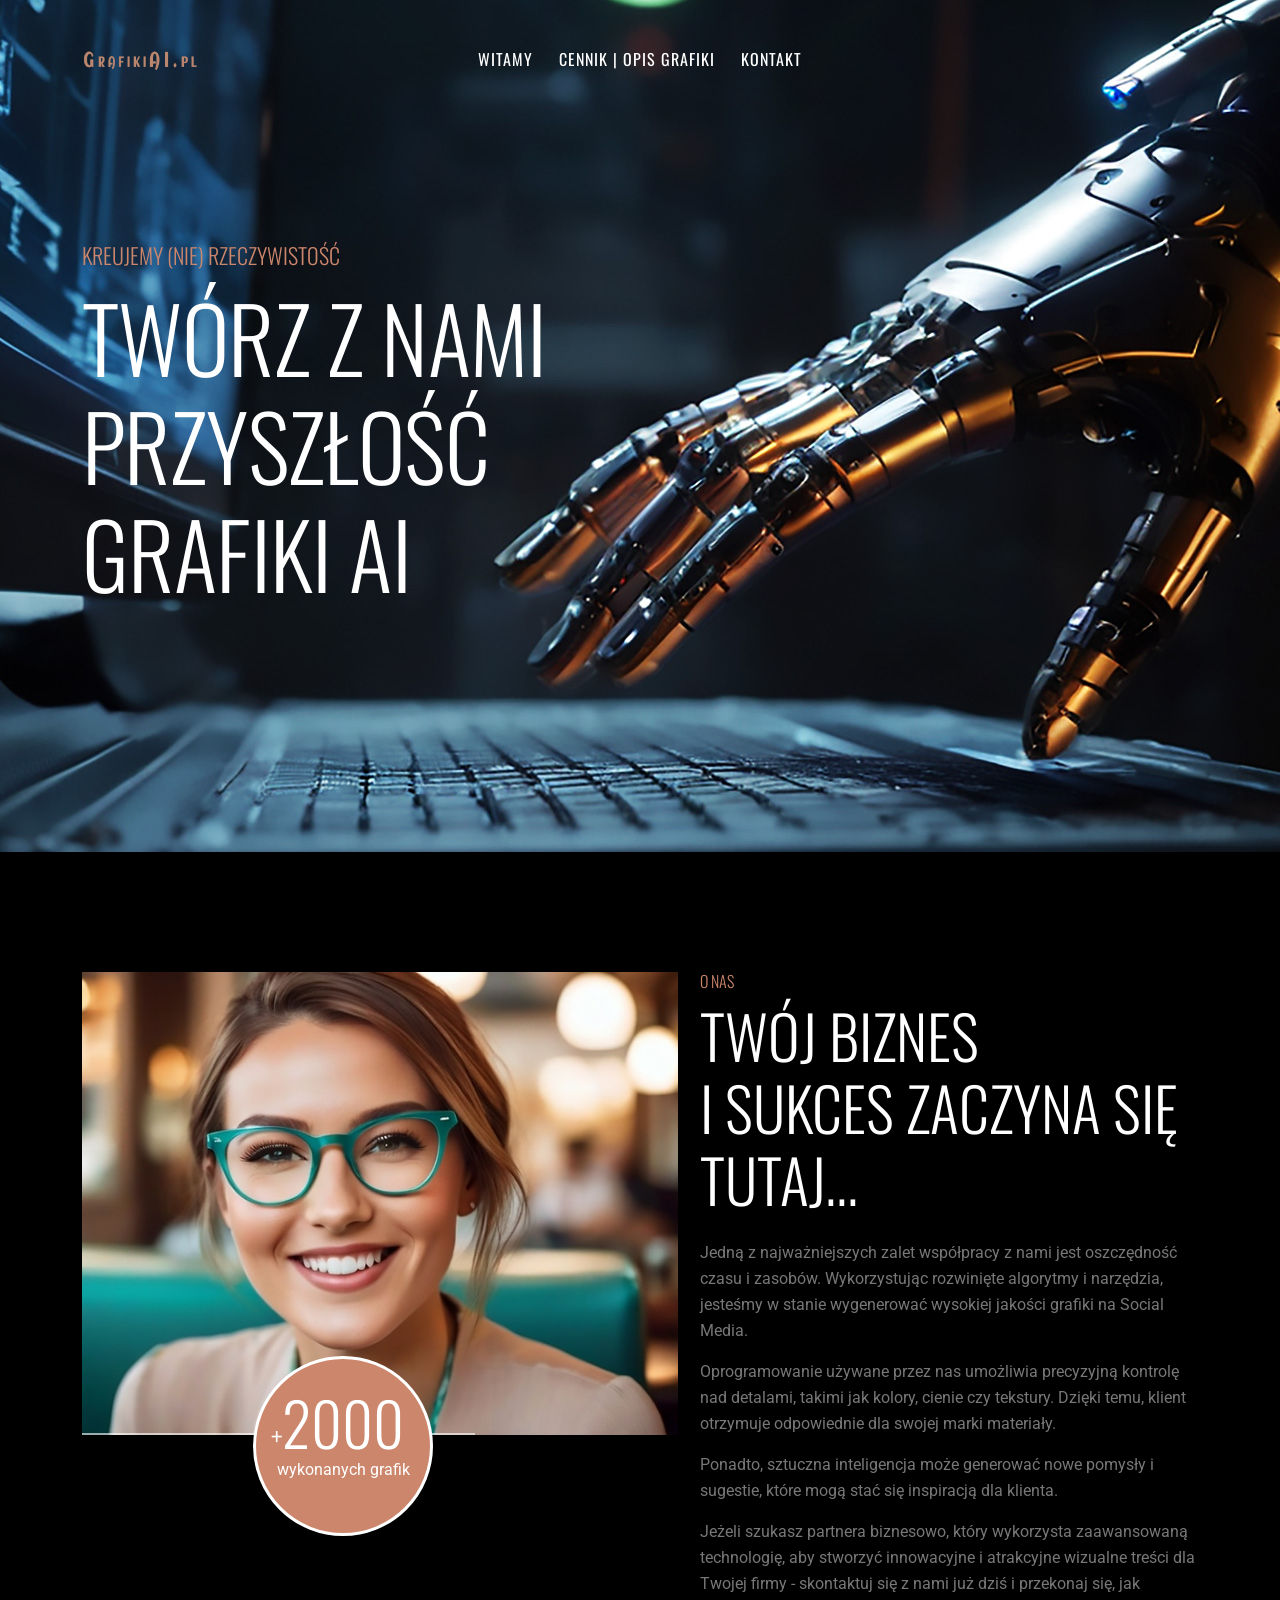
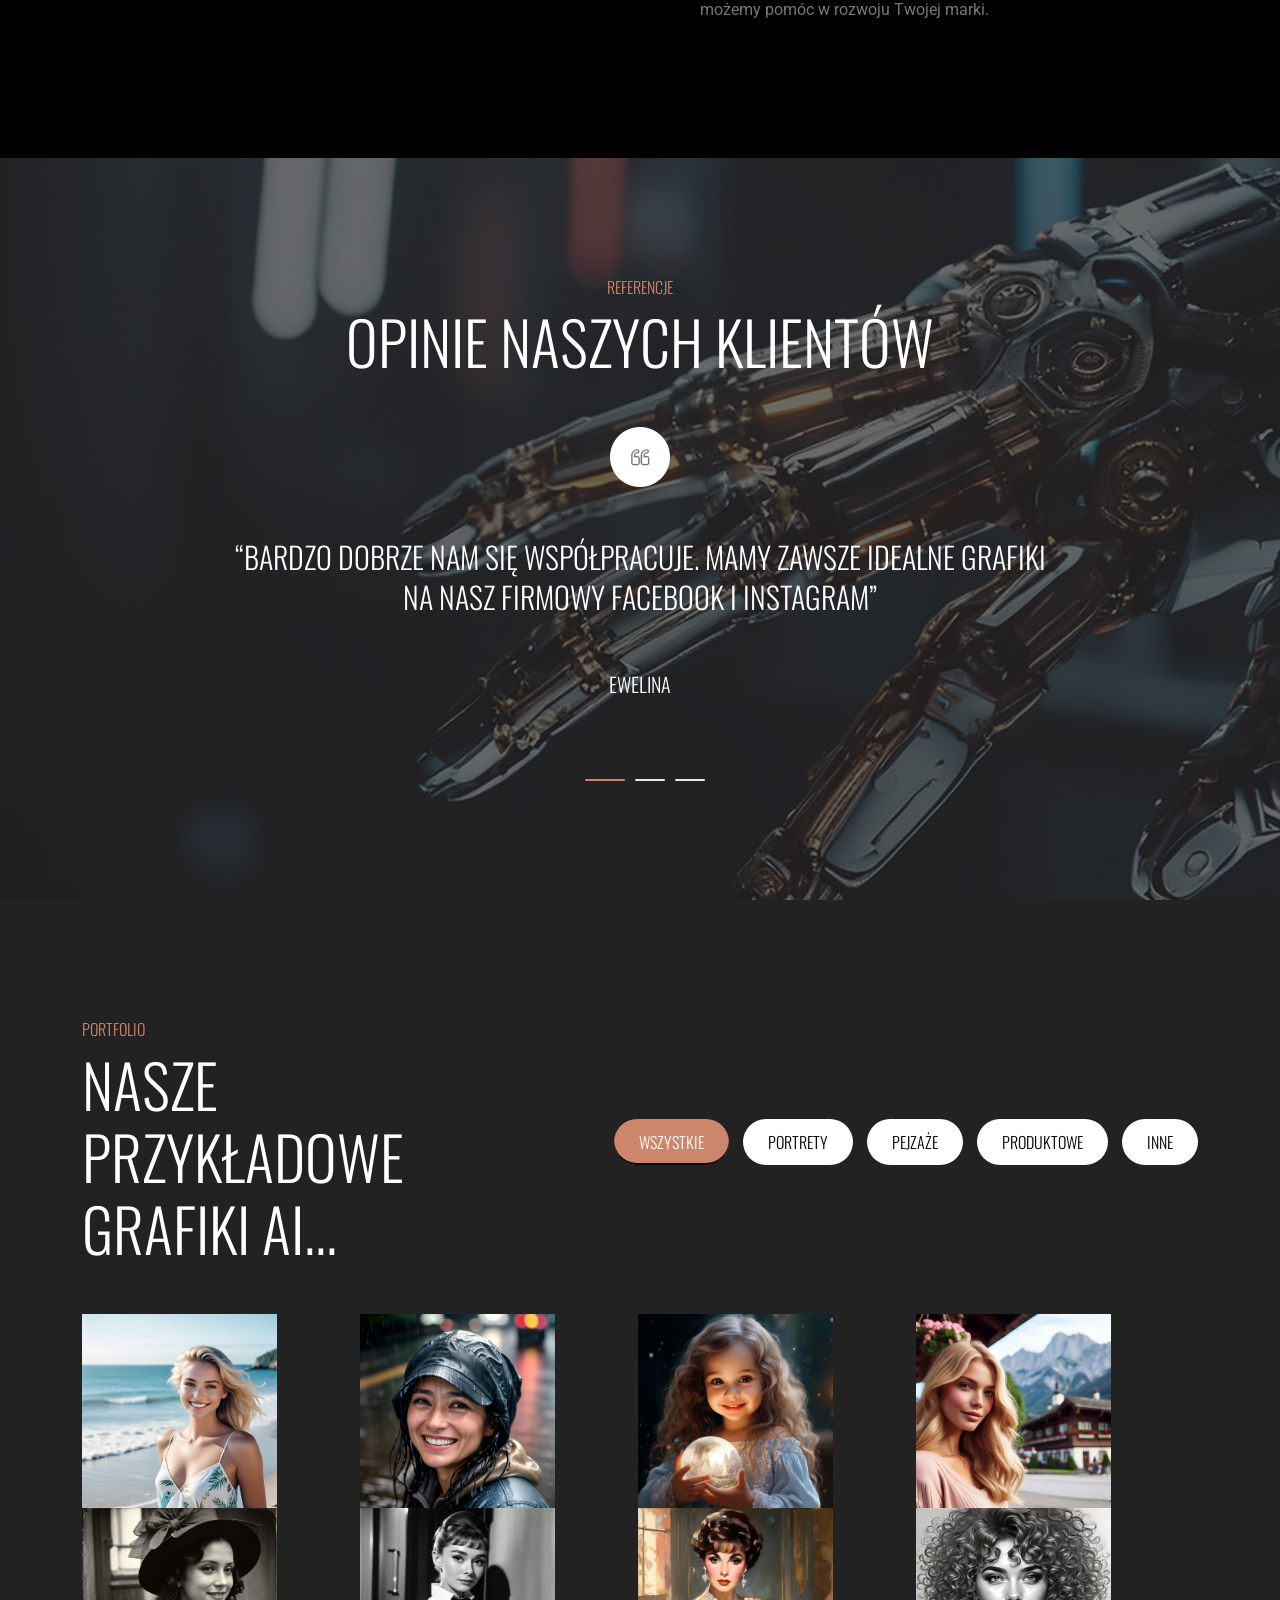
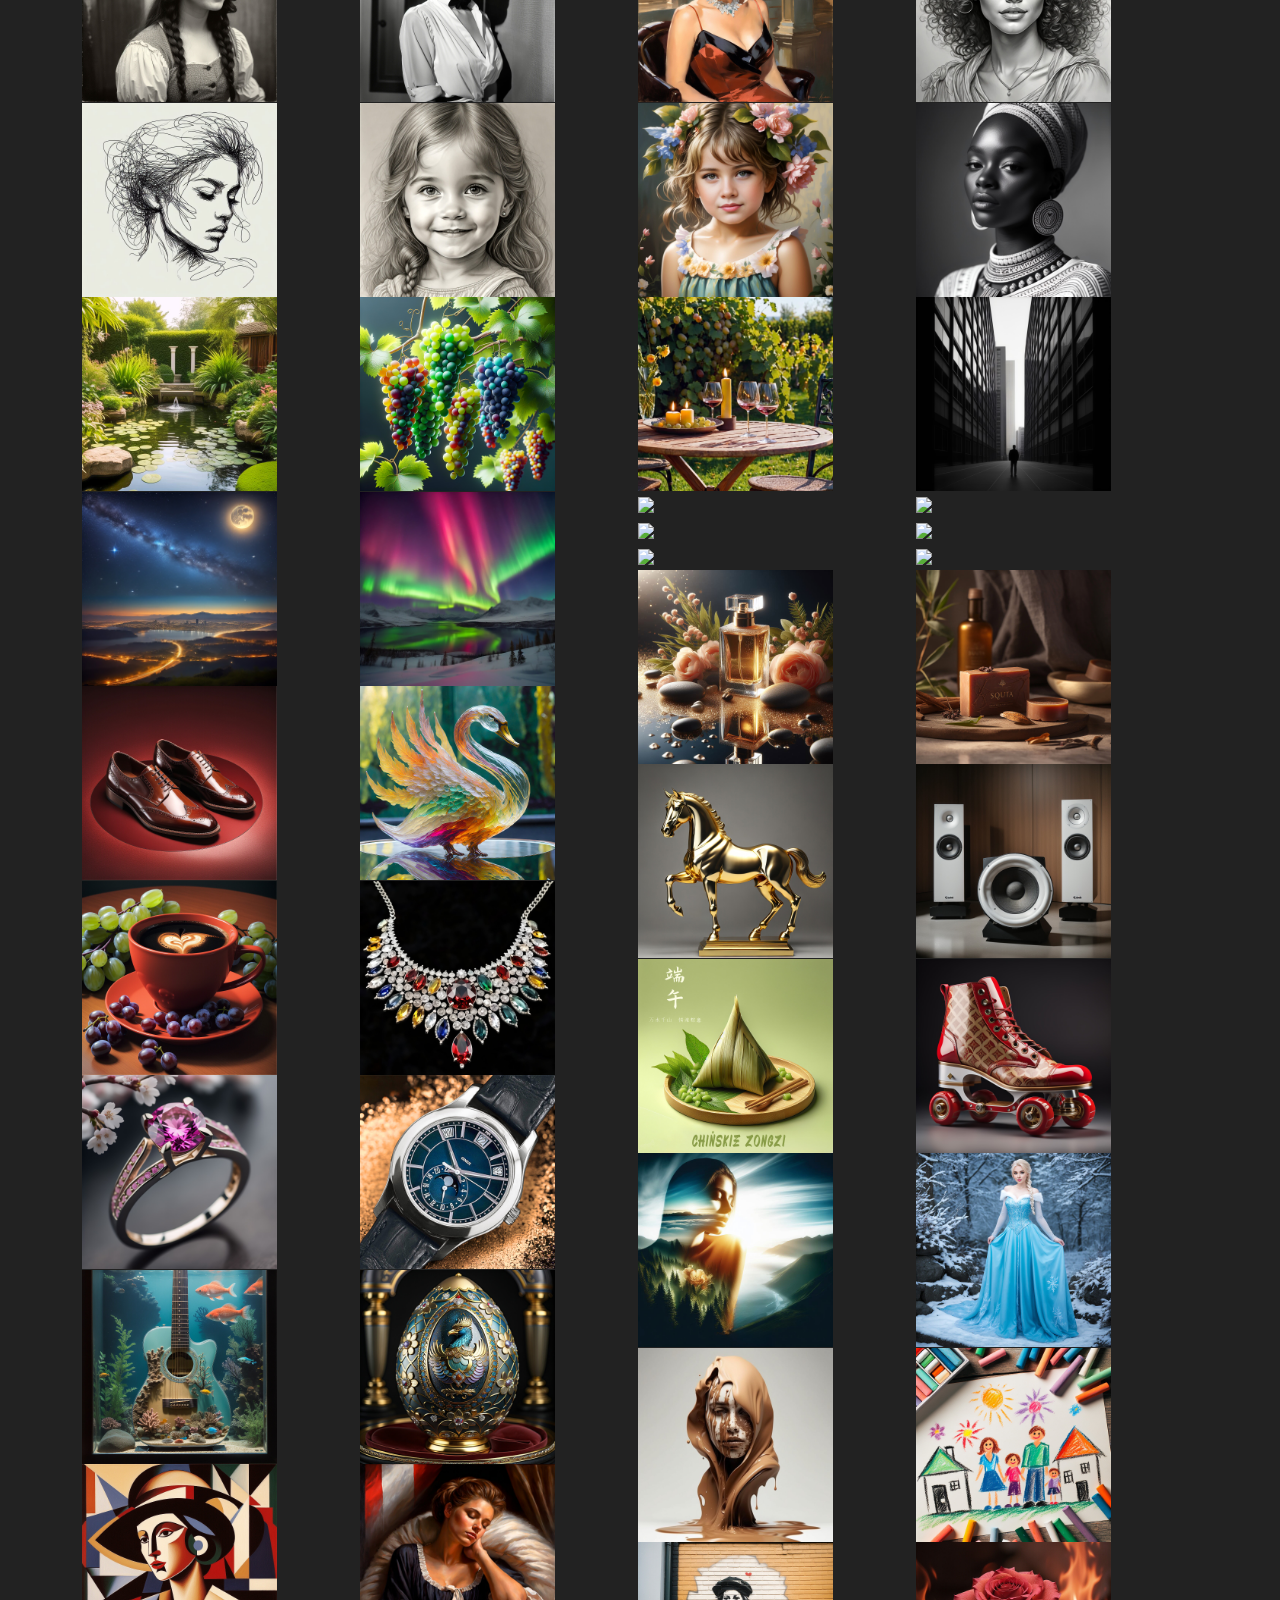
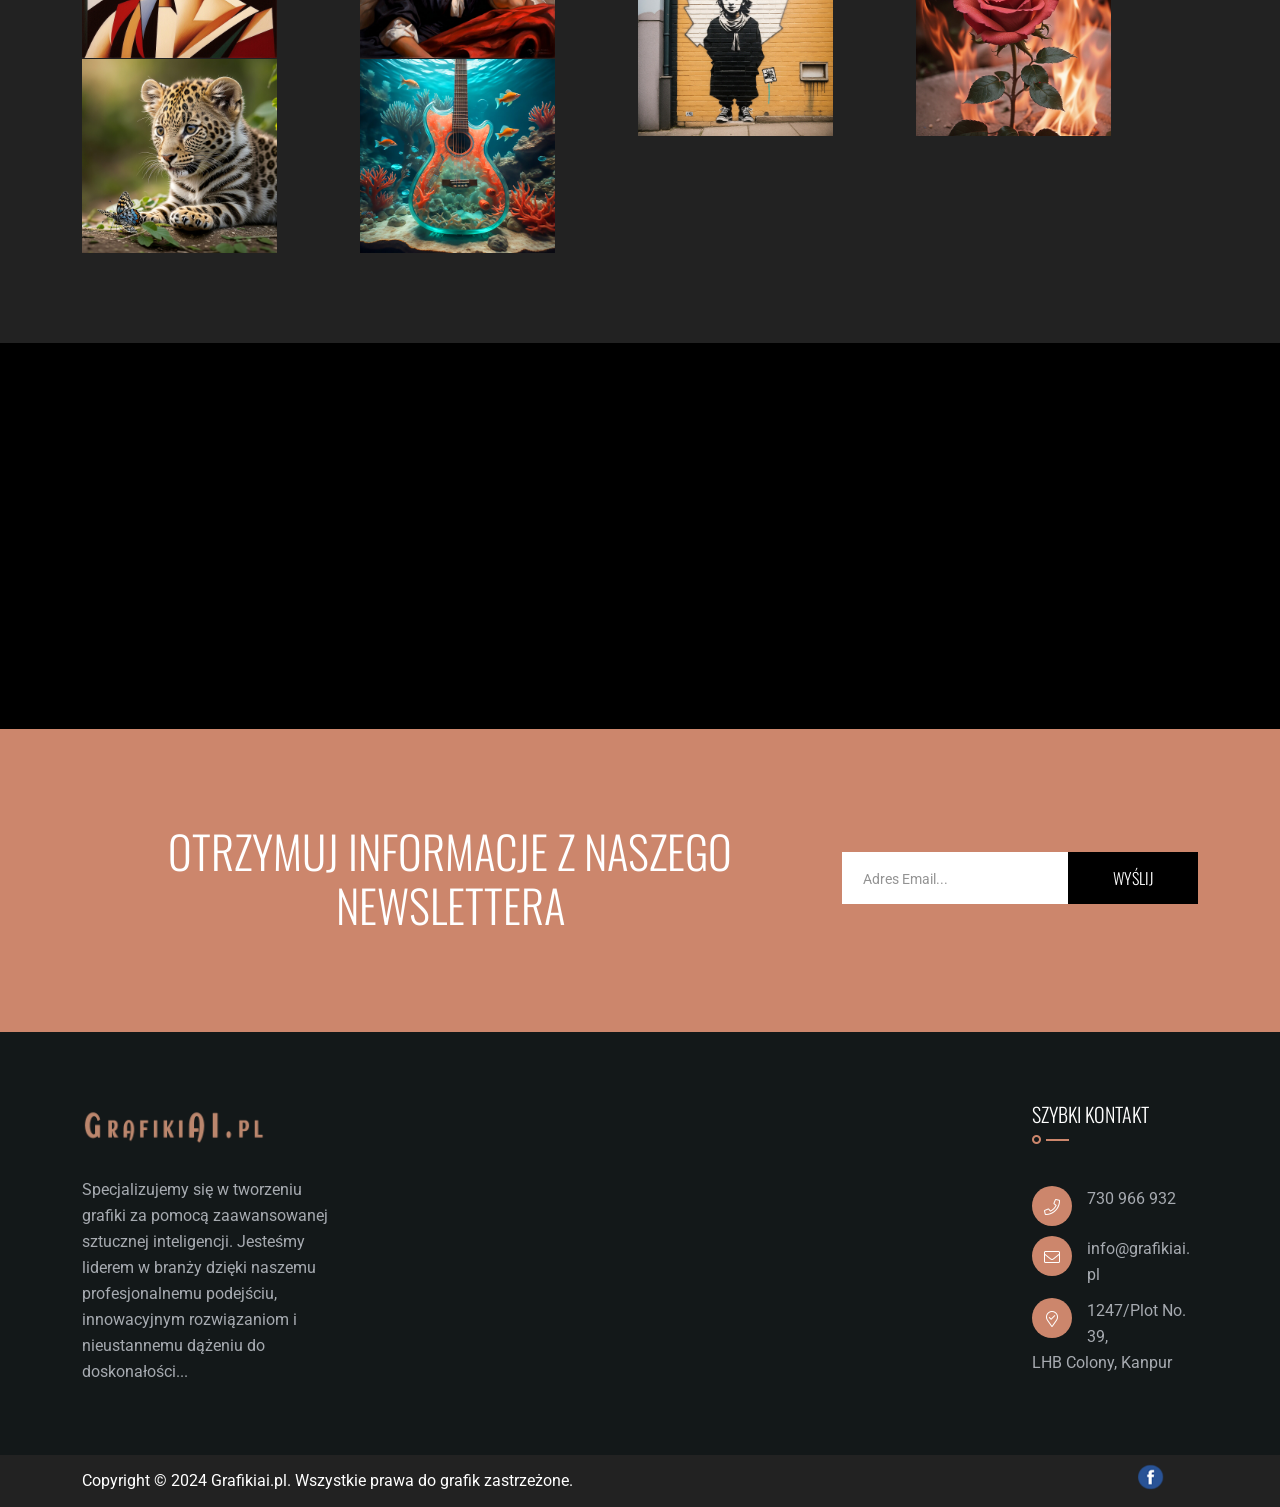
==== commit 62cd650d: "Opnie klientów - wpis" ====
--- a/index.html
+++ b/index.html
@@ -141,12 +141,12 @@
                                     <div class="qt-img">
                                         <img src="img/testimonial/qt-icon.png" alt="img">
                                     </div>                                    
-                                    <p>“Etiam sodales congue consequat. Aenean vitae ullamcorper leo. Pellentesque condimentum ex ut erat posuere, quis tincidunt augue semper. Cras congue nulla sed quam hendrerit euismod”</p>
+                                    <p>“Bardzo dobrze nam się współpracuje. Mamy zawsze idealne grafiki na nasz firmowy Facebook i Instagram”</p>
                                     <div class="testi-author">
-                                        <img src="img/testimonial/testi_avatar.png" alt="img">
+                                        <!--<img src="img/testimonial/testi_avatar.png" alt="img">-->
                                          <div class="ta-info">
-                                            <h6>Alexis browni JR.</h6>
-                                            <span>founder of alxis co.</span>
+                                            <h6>Ewelina</h6>
+                                            <!--<span></span>-->
                                         </div>
                                     </div>                                 
                                     </div>
@@ -156,12 +156,10 @@
                                     <div class="qt-img">
                                         <img src="img/testimonial/qt-icon.png" alt="img">
                                     </div>                                   
-                                       <p>“Etiam sodales congue consequat. Aenean vitae ullamcorper leo. Pellentesque condimentum ex ut erat posuere, quis tincidunt augue semper. Cras congue nulla sed quam hendrerit euismod”.</p>
+                                       <p>“Nareszcie coś nieszablonowego. Dzieki za takie grafiki. Nareszcie wyróżniamy się na tle konkurencji!”</p>
                                     <div class="testi-author">
-                                        <img src="img/testimonial/testi_avatar.png" alt="img">
-                                        <div class="ta-info">
-                                        <h6>Paul M. Matney</h6>
-                                        <span>Lawyer</span>
+                                     <div class="ta-info">
+                                        <h6>Rafał</h6>                                        
                                     </div>
                                     </div>                                    
                                     </div>
@@ -170,14 +168,11 @@
                                 <div class="single-testimonial">
                                     <div class="qt-img">
                                         <img src="img/testimonial/qt-icon.png" alt="img">
-                                    </div>
-                                    
-                                    <p>“Etiam sodales congue consequat. Aenean vitae ullamcorper leo. Pellentesque condimentum ex ut erat posuere, quis tincidunt augue semper. Cras congue nulla sed quam hendrerit euismod”</p>
+                                    </div>                                    
+                                    <p>“Jak oni to robią to nie wiem i nawet się nie zastanawiam. Najważniejsze że mam takie jak chcę i na czas, a ja mam więcej czasu na to czym się zajmuję w firmie”</p>
                                     <div class="testi-author">
-                                        <img src="img/testimonial/testi_avatar.png" alt="img">
-                                         <div class="ta-info">
-                                            <h6>Alexis browni JR.</h6>
-                                            <span>founder of alxis co.</span>
+                                        <div class="ta-info">
+                                            <h6>Magda</h6>                                          
                                         </div>
                                     </div>                                   
                                     </div>
@@ -455,7 +450,7 @@
                     <div class="grid-item produktowe">
                         <a class="popup-image" href="img/gallery/produktowe11">
                                 <img src="img/gallery/produktowe11.jpg" class="img">   
-                            </figure>
+                            
                           </a>
                     </div>
                     <div class="grid-item produktowe">
@@ -566,11 +561,11 @@
                         <div class="col-xl-12 col-lg-12">
                             <div class="breadcrumb-wrap text-left">
                               <div class="breadcrumb-title section-title mb-50 wow fadeInRight animated text-center" data-animation="fadeInRight" data-delay=".4s">
-                                <h2>Zapraszamy do obejrzenia innych grafik na<br>
-                                <a href="https://www.facebook.com/GrafikiAI/" target="_blank"><img src="img/logo/logofb.png"/></a> </div>
-                            </div>
-                        </div>
-                        
+                                  <h2>Zapraszamy do obejrzenia innych grafik na</h2><br>
+                                <a href="https://www.facebook.com/GrafikiAI/" target="_blank"><img src="img/logo/logofb.png"/></a> 
+                                  </div>
+                            </div>
+                        </div>                        
                     </div>
                 </div>   
                  <!-- facebook -->  
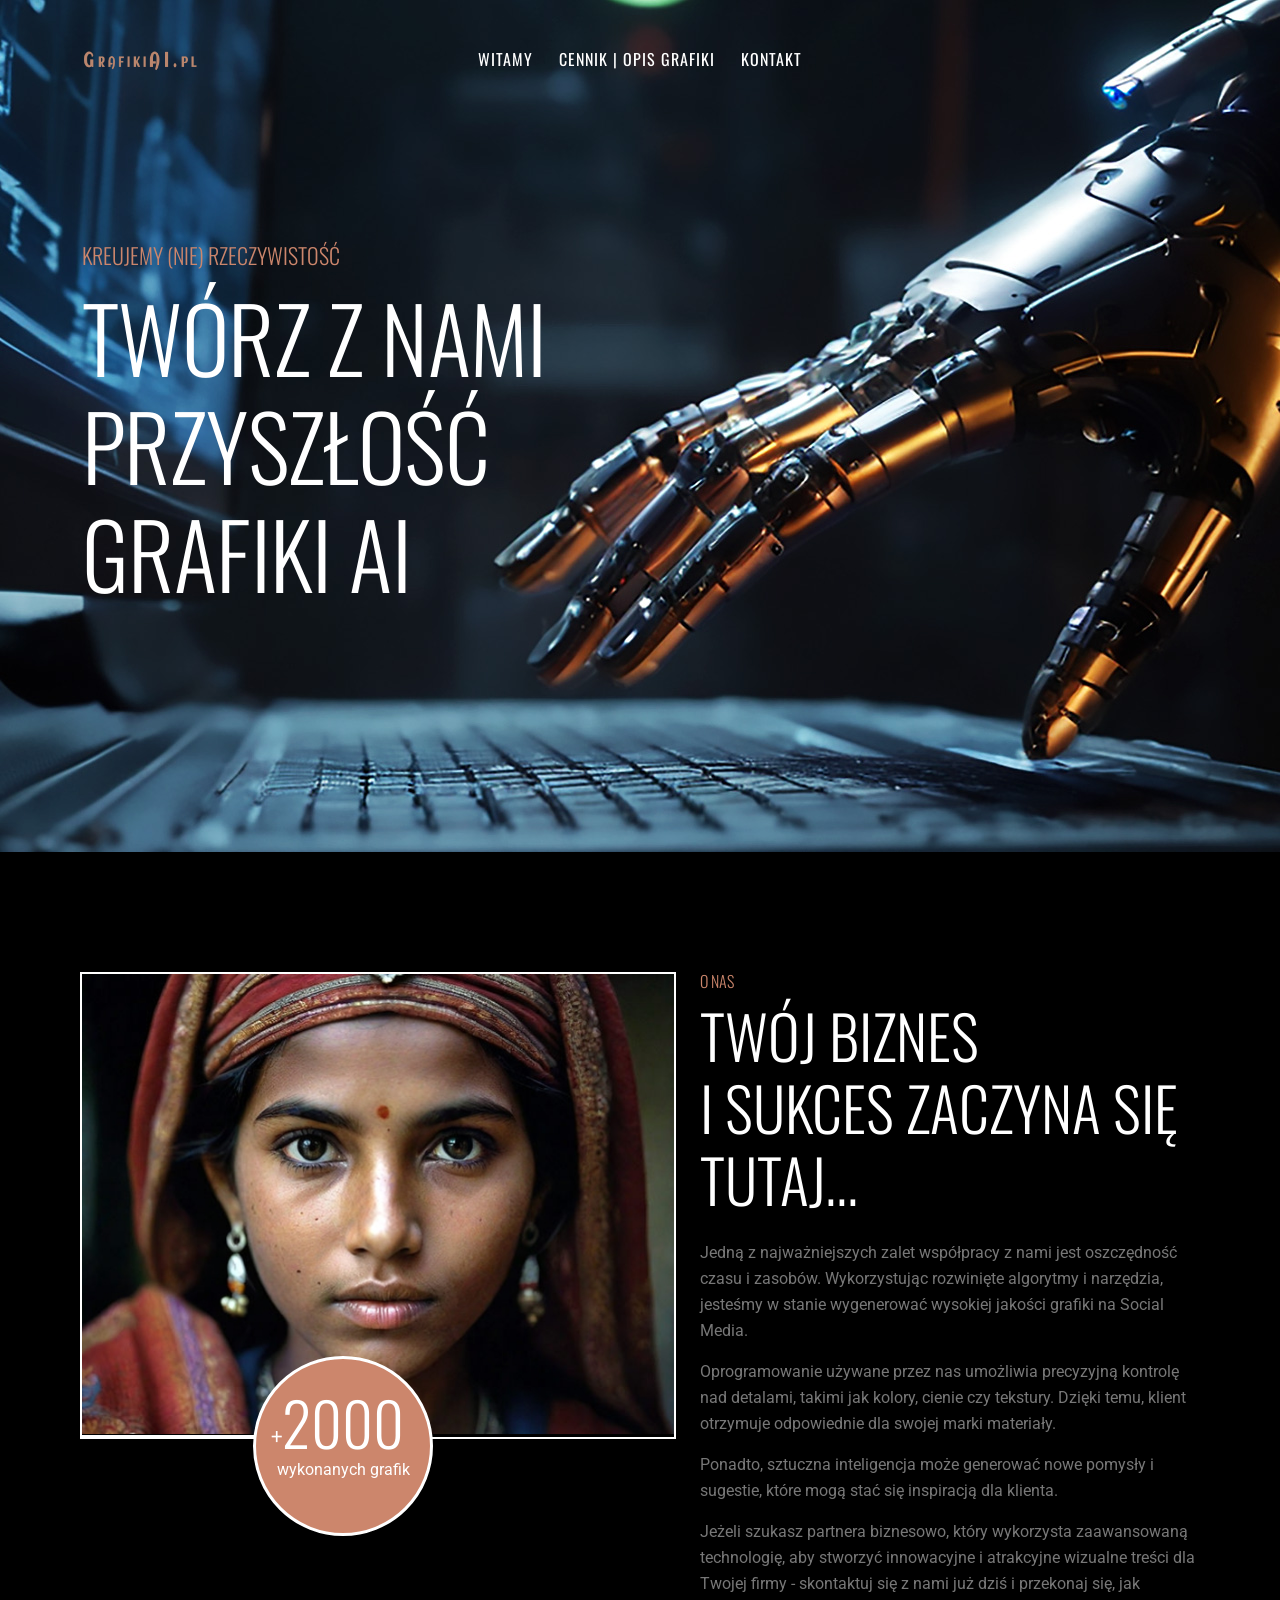
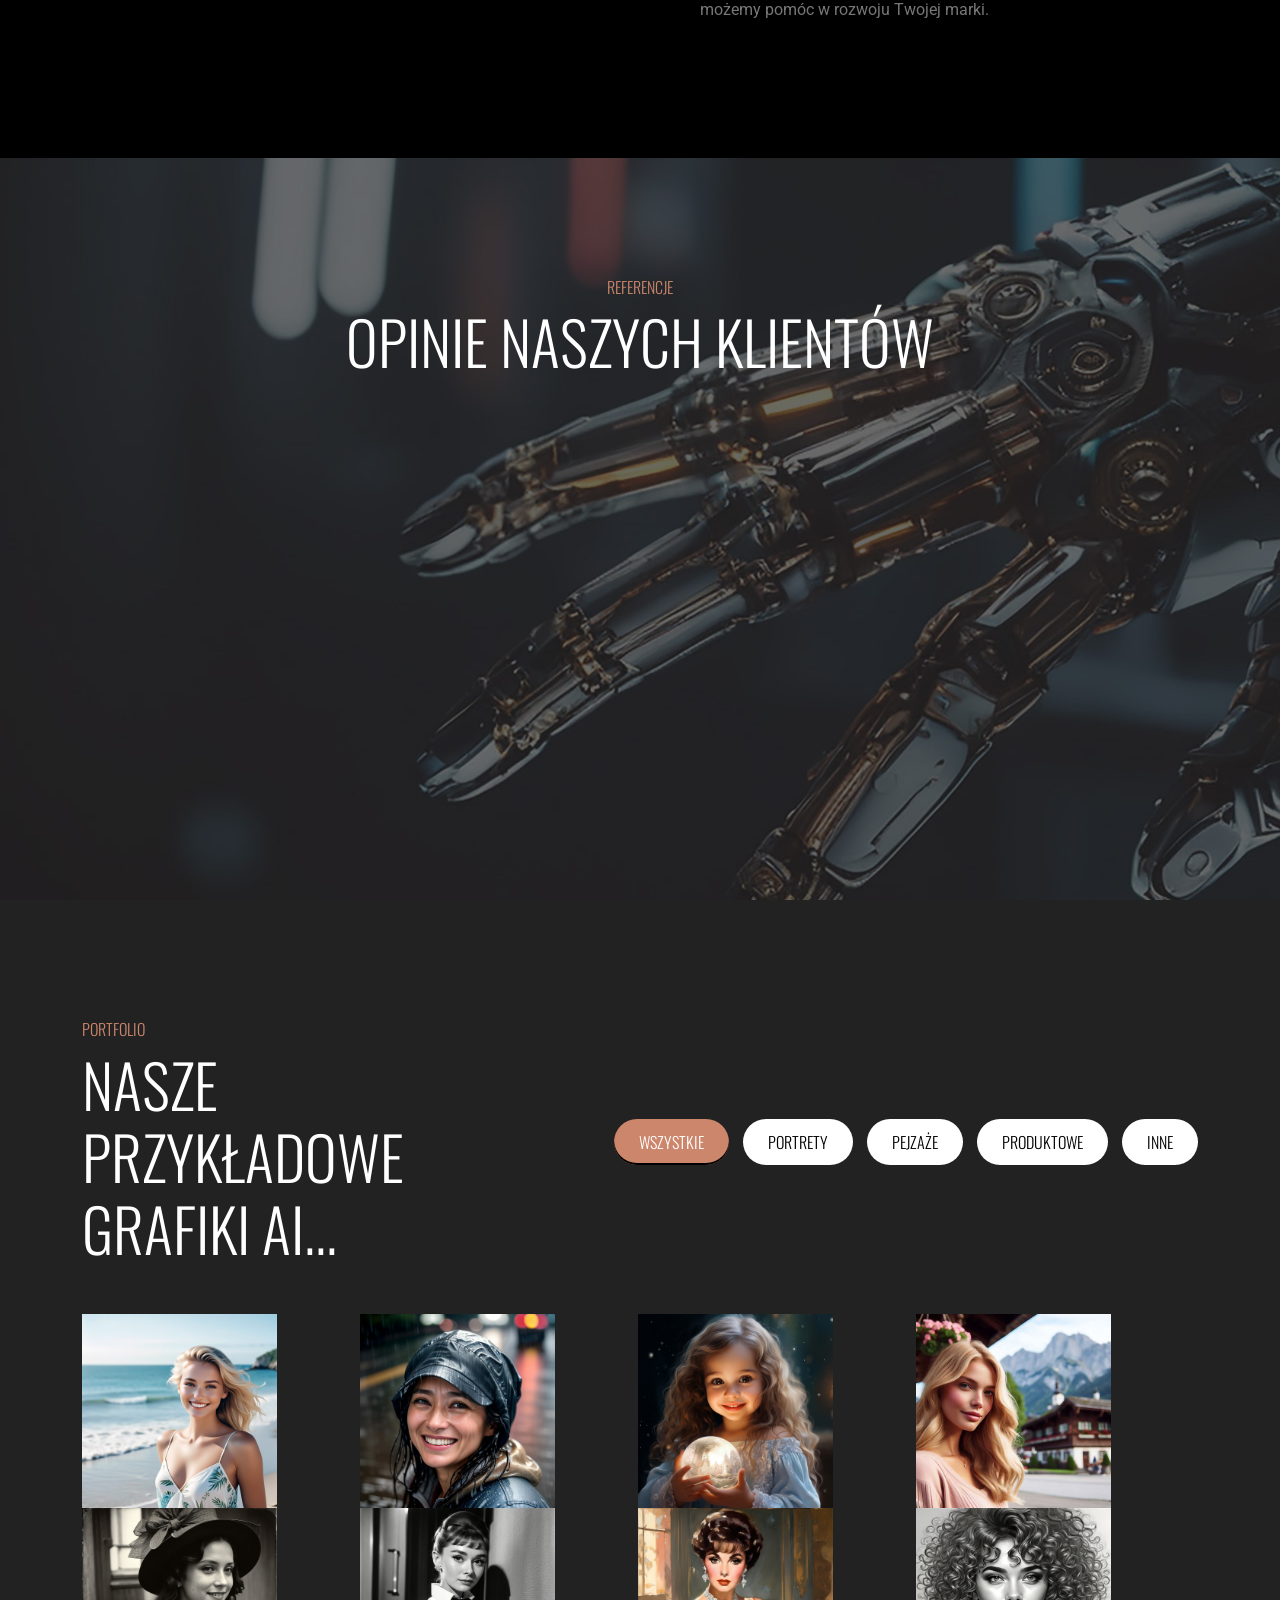
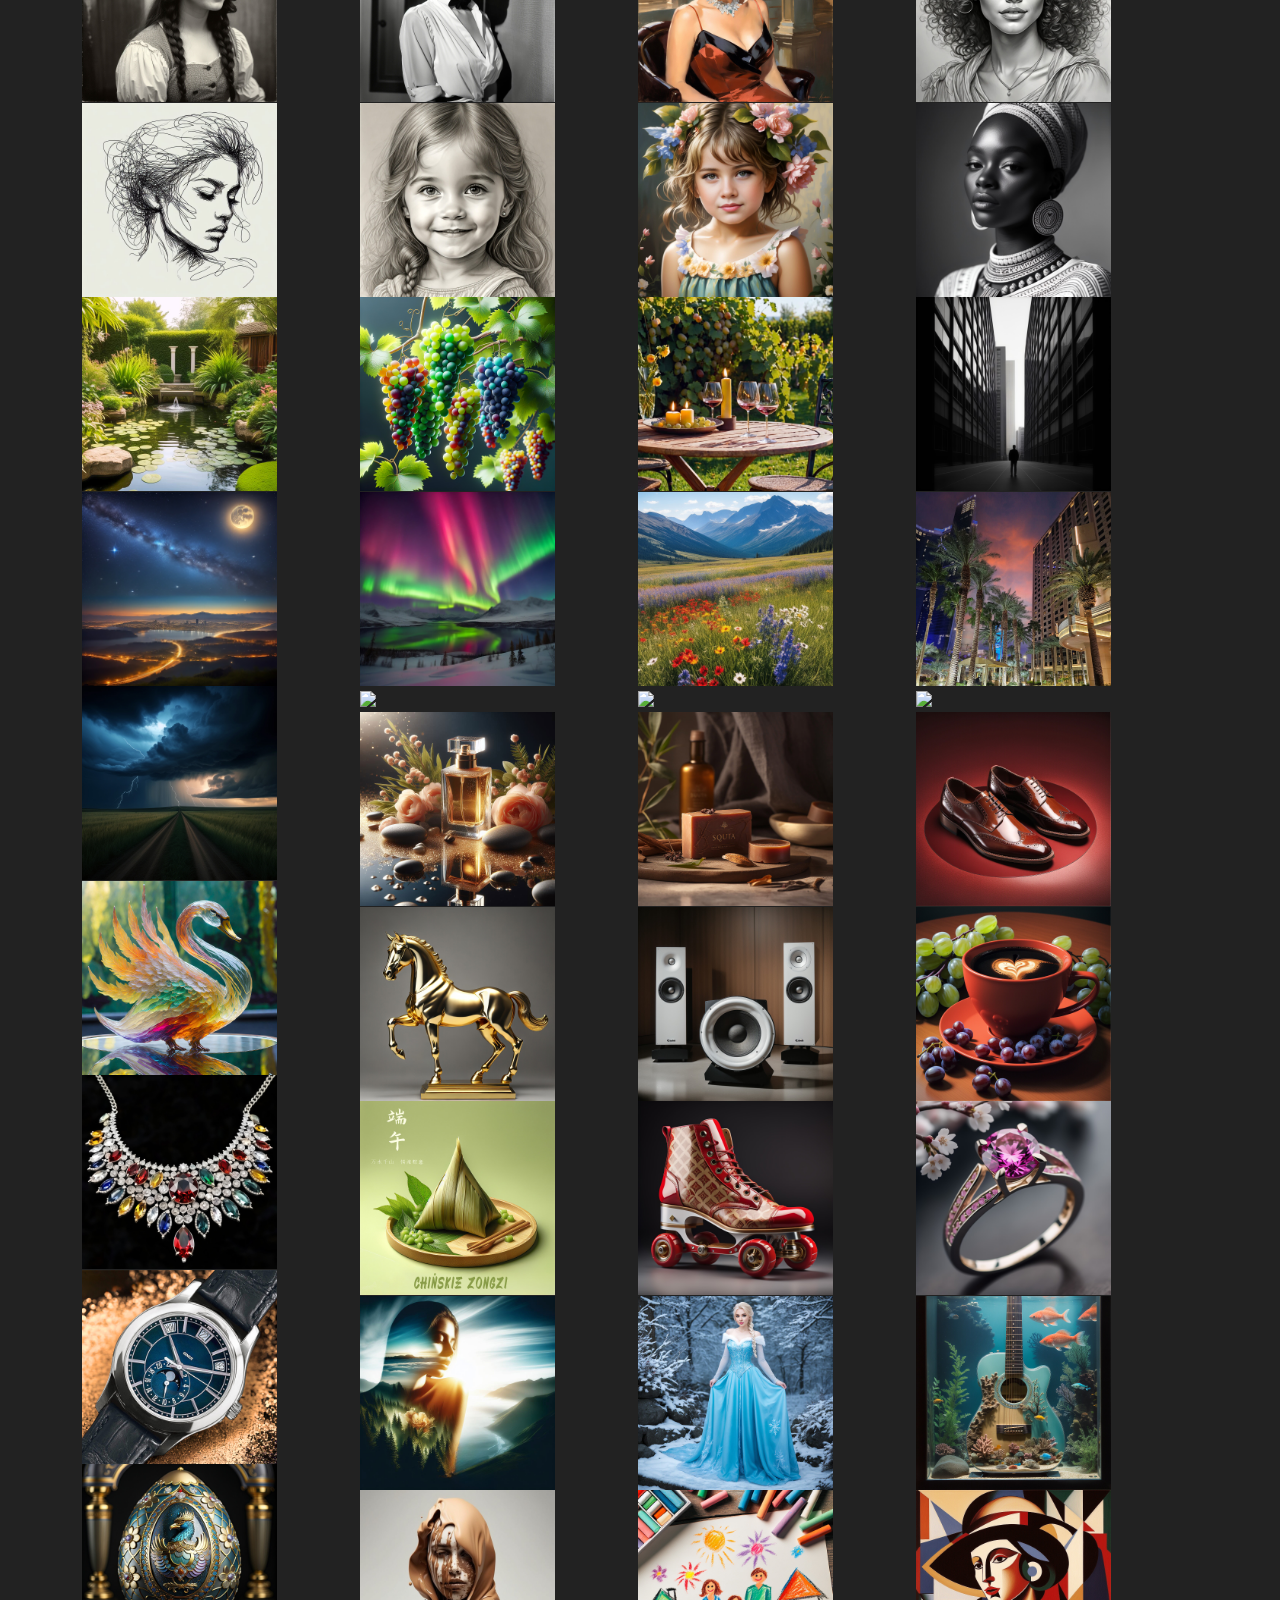
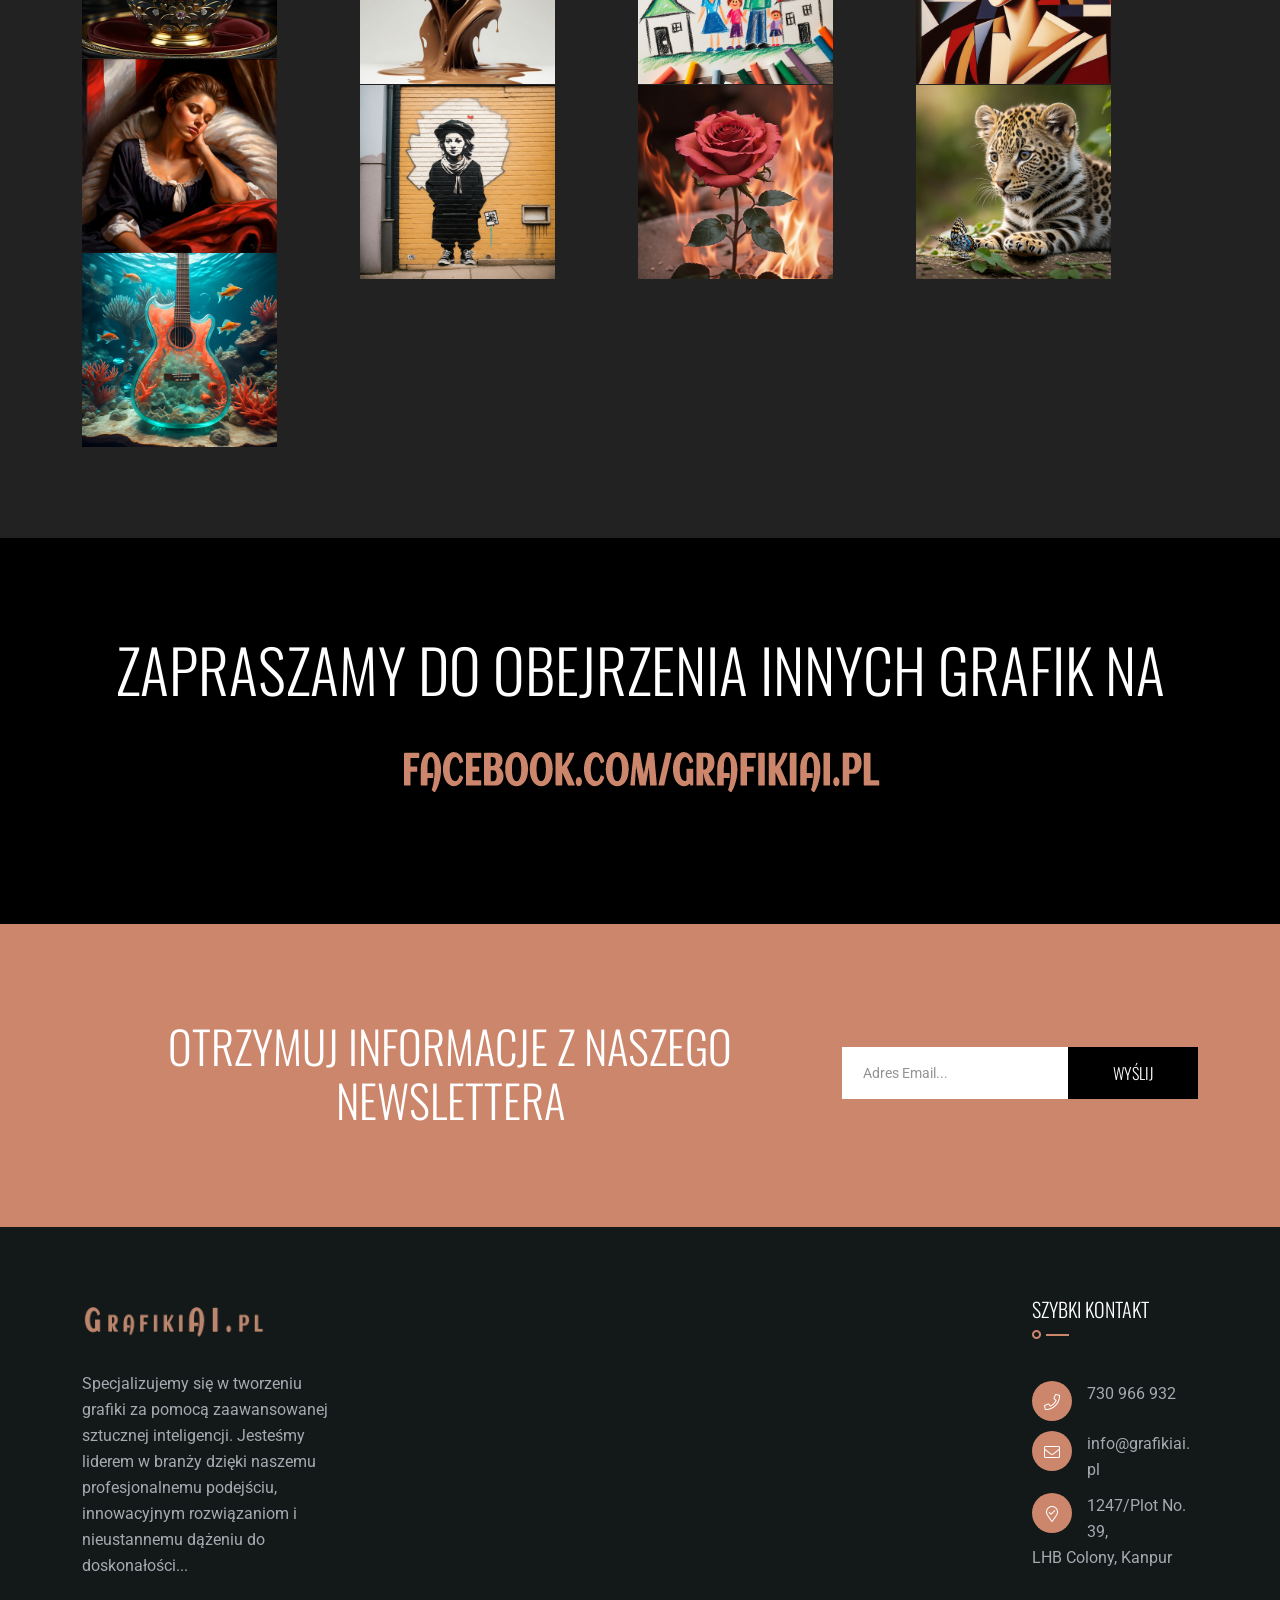
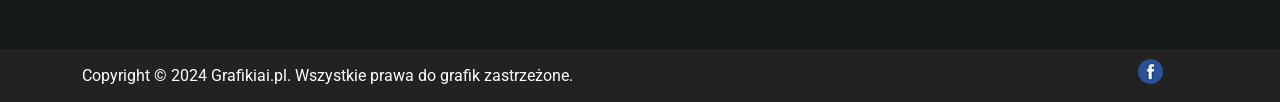
==== commit e0859a6c: "Zmiany w kodzie, dodanie slidera1 i slidera2" ====
--- a/index.html
+++ b/index.html
@@ -73,7 +73,7 @@
                     </div>                    
                     </div>               
                            </section>
-            <!-- slider-area-end -->
+            <!-- slider-area-->
                <section id="about" class="about-area about-p pt-120 pb-120 p-relative" style="background: #000;">
                <div class="container">
                   <div class="row">
@@ -83,11 +83,15 @@
     <div class="amazingslider-wrapper" id="amazingslider-wrapper-1" style="display:block;position:relative;max-width:655px;margin:0px auto 0px;">
         <div class="amazingslider" id="amazingslider-1" style="display:block;position:relative;margin:0 auto;">
             <ul class="amazingslider-slides" style="display:none;">
-                <li><img src="slider/1.jpg" alt="1"  title="1" />
+                <li><img src="slider1/1.jpg"/>
                 </li>
-                <li><img src="slider/2.jpg" alt="2"  title="2" />
+                <li><img src="slider1/2.jpg"/>
                 </li>
-                <li><img src="slider/3.png" alt="3"  title="3" />
+                <li><img src="slider1/3.jpg"/>
+                </li>
+                <li><img src="slider1/4.jpg"/>
+                </li>
+                <li><img src="slider1/5.jpg"/>
                 </li>
             </ul>
         </div>
@@ -669,12 +673,12 @@
         <script src="js/jquery.magnific-popup.min.js"></script>
         <script src="js/element-in-view.js"></script>
         <script src="js/main.js"></script>
-    <!-- Insert to your webpage before the </head> -->
-    <script src="slider/jquery.js"></script>
-    <script src="slider/amazingslider.js"></script>
-    <link rel="stylesheet" type="text/css" href="slider/amazingslider-1.css">
-    <script src="slider/initslider-1.js"></script>
-    <!-- End of head section HTML codes -->               
+     <!-- Insert to your webpage before the </head> -->
+    <script src="slider1/jquery.js"></script>
+    <script src="slider1/amazingslider.js"></script>
+    <link rel="stylesheet" type="text/css" href="slider1/amazingslider-1.css">
+    <script src="slider1/initslider-1.js"></script>
+    <!-- End of head section HTML codes -->              
       </main>           
     </body>
 </html>
--- a/slider1/amazingslider-1.css
+++ b/slider1/amazingslider-1.css
@@ -0,0 +1,743 @@
+/* blue button large */
+.as-btn-blue-large {
+  	display: inline-block;
+  	border: none;
+  	-webkit-box-sizing: border-box;
+  	-moz-box-sizing: border-box;
+  	box-sizing: border-box;
+  	margin: 0;
+  	background: #009cde;
+  	font-family: "Lucida Sans Unicode","Lucida Grande",sans-serif,Arial;
+  	color: #fff;
+  	cursor: pointer;
+  	text-align: center;
+  	text-decoration: none;
+  	text-shadow: none;
+  	text-transform: none;
+  	white-space: nowrap;
+  	-webkit-font-smoothing: antialiased;
+	padding: 10px 16px;
+	font-size: 24px;
+	font-weight: 300;
+  	-webkit-border-radius: 4px;
+  	-moz-border-radius: 4px;
+  	border-radius: 4px;
+}
+
+.as-btn-blue-large:hover {
+  	color: #fff;
+  	background: #0285d2;
+}
+
+.as-btn-blue-large:focus {
+  	outline: 0;
+}
+
+/* blue button medium */
+.as-btn-blue-medium {
+  	display: inline-block;
+  	border: none;
+  	-webkit-box-sizing: border-box;
+  	-moz-box-sizing: border-box;
+  	box-sizing: border-box;
+  	margin: 0;
+  	background: #009cde;
+  	font-family: "Lucida Sans Unicode","Lucida Grande",sans-serif,Arial;
+  	color: #fff;
+  	cursor: pointer;
+  	text-align: center;
+  	text-decoration: none;
+  	text-shadow: none;
+  	text-transform: none;
+  	white-space: nowrap;
+  	-webkit-font-smoothing: antialiased;
+	padding: 6px 12px;
+	font-size: 14px;
+	font-weight: normal;
+  	-webkit-border-radius: 2px;
+  	-moz-border-radius: 2px;
+  	border-radius: 2px;
+}
+
+.as-btn-blue-medium:hover {
+  	color: #fff;
+  	background: #0285d2;
+}
+
+.as-btn-blue-medium:focus {
+  	outline: 0;
+}
+
+/* blue button small */
+.as-btn-blue-small {
+  	display: inline-block;
+  	border: none;
+  	-webkit-box-sizing: border-box;
+  	-moz-box-sizing: border-box;
+  	box-sizing: border-box;
+  	margin: 0;
+  	background: #009cde;
+  	font-family: "Lucida Sans Unicode","Lucida Grande",sans-serif,Arial;
+  	color: #fff;
+  	cursor: pointer;
+  	text-align: center;
+  	text-decoration: none;
+  	text-shadow: none;
+  	text-transform: none;
+  	white-space: nowrap;
+  	-webkit-font-smoothing: antialiased;
+	padding: 5px 10px;
+	font-size: 12px;
+	font-weight: normal;
+  	-webkit-border-radius: 0px;
+  	-moz-border-radius: 0px;
+  	border-radius: 0px;
+}
+
+.as-btn-blue-small:hover {
+  	color: #fff;
+  	background: #0285d2;
+}
+
+.as-btn-blue-small:focus {
+  	outline: 0;
+}
+
+/* blue border large */
+.as-btn-blueborder-large {
+  	display: inline-block;
+  	border: 2px solid #009cde;
+  	-webkit-box-sizing: border-box;
+  	-moz-box-sizing: border-box;
+  	box-sizing: border-box;
+  	margin: 0;
+  	background: transparent;
+  	font-family: "Lucida Sans Unicode","Lucida Grande",sans-serif,Arial;
+  	color: #009cde;
+  	cursor: pointer;
+  	text-align: center;
+  	text-decoration: none;
+  	text-shadow: none;
+  	text-transform: none;
+  	vertical-align: baseline;
+  	white-space: nowrap;
+  	-webkit-font-smoothing: antialiased;
+	padding: 10px 16px;
+	font-size: 24px;
+	font-weight: 300;
+  	-webkit-border-radius: 4px;
+  	-moz-border-radius: 4px;
+  	border-radius: 4px;
+}
+
+.as-btn-blueborder-large:hover {
+  	color: #fff;
+  	background: #009cde;
+}
+
+.as-btn-blueborder-large:focus {
+  	outline: 0;
+}
+
+/* blue border medium */
+.as-btn-blueborder-medium {
+  	display: inline-block;
+  	border: 2px solid #009cde;
+  	-webkit-box-sizing: border-box;
+  	-moz-box-sizing: border-box;
+  	box-sizing: border-box;
+  	margin: 0;
+  	background: transparent;
+  	font-family: "Lucida Sans Unicode","Lucida Grande",sans-serif,Arial;
+  	color: #009cde;
+  	cursor: pointer;
+  	text-align: center;
+  	text-decoration: none;
+  	text-shadow: none;
+  	text-transform: none;
+  	vertical-align: baseline;
+  	white-space: nowrap;
+  	-webkit-font-smoothing: antialiased;
+	padding: 6px 12px;
+	font-size: 14px;
+	font-weight: normal;
+  	-webkit-border-radius: 2px;
+  	-moz-border-radius: 2px;
+  	border-radius: 2px;
+}
+
+.as-btn-blueborder-medium:hover {
+  	color: #fff;
+  	background: #009cde;
+}
+
+.as-btn-blueborder-medium:focus {
+  	outline: 0;
+}
+
+/* blue border small */
+.as-btn-blueborder-small {
+  	display: inline-block;
+  	border: 2px solid #009cde;
+  	-webkit-box-sizing: border-box;
+  	-moz-box-sizing: border-box;
+  	box-sizing: border-box;
+  	margin: 0;
+  	background: transparent;
+  	font-family: "Lucida Sans Unicode","Lucida Grande",sans-serif,Arial;
+  	color: #009cde;
+  	cursor: pointer;
+  	text-align: center;
+  	text-decoration: none;
+  	text-shadow: none;
+  	text-transform: none;
+  	vertical-align: baseline;
+  	white-space: nowrap;
+  	-webkit-font-smoothing: antialiased;
+	padding: 5px 10px;
+	font-size: 12px;
+	font-weight: normal;
+  	-webkit-border-radius: 0px;
+  	-moz-border-radius: 0px;
+  	border-radius: 0px;
+}
+
+.as-btn-blueborder-small:hover {
+  	color: #fff;
+  	background: #009cde;
+}
+
+.as-btn-blueborder-small:focus {
+  	outline: 0;
+}
+
+/* orange button large */
+.as-btn-orange-large {
+  	display: inline-block;
+  	border: none;
+  	-webkit-box-sizing: border-box;
+  	-moz-box-sizing: border-box;
+  	box-sizing: border-box;
+  	margin: 0;
+  	background: #f7a020;
+  	font-family: "Lucida Sans Unicode","Lucida Grande",sans-serif,Arial;
+  	color: #fff;
+  	cursor: pointer;
+  	text-align: center;
+  	text-decoration: none;
+  	text-shadow: none;
+  	text-transform: none;
+  	white-space: nowrap;
+  	-webkit-font-smoothing: antialiased;
+	padding: 10px 16px;
+	font-size: 24px;
+	font-weight: 300;
+  	-webkit-border-radius: 4px;
+  	-moz-border-radius: 4px;
+  	border-radius: 4px;
+}
+
+.as-btn-orange-large:hover {
+  	color: #fff;
+  	background: #ffc030;
+}
+
+.as-btn-orange-large:focus {
+  	outline: 0;
+}
+
+/* orange button medium */
+.as-btn-orange-medium {
+  	display: inline-block;
+  	border: none;
+  	-webkit-box-sizing: border-box;
+  	-moz-box-sizing: border-box;
+  	box-sizing: border-box;
+  	margin: 0;
+  	background: #f7a020;
+  	font-family: "Lucida Sans Unicode","Lucida Grande",sans-serif,Arial;
+  	color: #fff;
+  	cursor: pointer;
+  	text-align: center;
+  	text-decoration: none;
+  	text-shadow: none;
+  	text-transform: none;
+  	white-space: nowrap;
+  	-webkit-font-smoothing: antialiased;
+	padding: 6px 12px;
+	font-size: 14px;
+	font-weight: normal;
+  	-webkit-border-radius: 2px;
+  	-moz-border-radius: 2px;
+  	border-radius: 2px;
+}
+
+.as-btn-orange-medium:hover {
+  	color: #fff;
+  	background: #ffc030;
+}
+
+.as-btn-orange-medium:focus {
+  	outline: 0;
+}
+
+/* orange button small */
+.as-btn-orange-small {
+  	display: inline-block;
+  	border: none;
+  	-webkit-box-sizing: border-box;
+  	-moz-box-sizing: border-box;
+  	box-sizing: border-box;
+  	margin: 0;
+  	background: #f7a020;
+  	font-family: "Lucida Sans Unicode","Lucida Grande",sans-serif,Arial;
+  	color: #fff;
+  	cursor: pointer;
+  	text-align: center;
+  	text-decoration: none;
+  	text-shadow: none;
+  	text-transform: none;
+  	white-space: nowrap;
+  	-webkit-font-smoothing: antialiased;
+	padding: 5px 10px;
+	font-size: 12px;
+	font-weight: normal;
+  	-webkit-border-radius: 0px;
+  	-moz-border-radius: 0px;
+  	border-radius: 0px;
+}
+
+.as-btn-orange-small:hover {
+  	color: #fff;
+  	background: #ffc030;
+}
+
+.as-btn-orange-small:focus {
+  	outline: 0;
+}
+
+/* orange border large */
+.as-btn-orangeborder-large {
+  	display: inline-block;
+  	border: 2px solid #f7a020;
+  	-webkit-box-sizing: border-box;
+  	-moz-box-sizing: border-box;
+  	box-sizing: border-box;
+  	margin: 0;
+  	background: transparent;
+  	font-family: "Lucida Sans Unicode","Lucida Grande",sans-serif,Arial;
+  	color: #f7a020;
+  	cursor: pointer;
+  	text-align: center;
+  	text-decoration: none;
+  	text-shadow: none;
+  	text-transform: none;
+  	vertical-align: baseline;
+  	white-space: nowrap;
+  	-webkit-font-smoothing: antialiased;
+	padding: 10px 16px;
+	font-size: 24px;
+	font-weight: 300;
+  	-webkit-border-radius: 4px;
+  	-moz-border-radius: 4px;
+  	border-radius: 4px;
+}
+
+.as-btn-orangeborder-large:hover {
+  	color: #fff;
+  	background: #f7a020;
+}
+
+.as-btn-orangeborder-large:focus {
+  	outline: 0;
+}
+
+/* orange border medium */
+.as-btn-orangeborder-medium {
+  	display: inline-block;
+  	border: 2px solid #f7a020;
+  	-webkit-box-sizing: border-box;
+  	-moz-box-sizing: border-box;
+  	box-sizing: border-box;
+  	margin: 0;
+  	background: transparent;
+  	font-family: "Lucida Sans Unicode","Lucida Grande",sans-serif,Arial;
+  	color: #f7a020;
+  	cursor: pointer;
+  	text-align: center;
+  	text-decoration: none;
+  	text-shadow: none;
+  	text-transform: none;
+  	vertical-align: baseline;
+  	white-space: nowrap;
+  	-webkit-font-smoothing: antialiased;
+	padding: 6px 12px;
+	font-size: 14px;
+	font-weight: normal;
+  	-webkit-border-radius: 2px;
+  	-moz-border-radius: 2px;
+  	border-radius: 2px;
+}
+
+.as-btn-orangeborder-medium:hover {
+  	color: #fff;
+  	background: #f7a020;
+}
+
+.as-btn-orangeborder-medium:focus {
+  	outline: 0;
+}
+
+/* orange border small */
+.as-btn-orangeborder-small {
+  	display: inline-block;
+  	border: 2px solid #f7a020;
+  	-webkit-box-sizing: border-box;
+  	-moz-box-sizing: border-box;
+  	box-sizing: border-box;
+  	margin: 0;
+  	background: transparent;
+  	font-family: "Lucida Sans Unicode","Lucida Grande",sans-serif,Arial;
+  	color: #f7a020;
+  	cursor: pointer;
+  	text-align: center;
+  	text-decoration: none;
+  	text-shadow: none;
+  	text-transform: none;
+  	vertical-align: baseline;
+  	white-space: nowrap;
+  	-webkit-font-smoothing: antialiased;
+	padding: 5px 10px;
+	font-size: 12px;
+	font-weight: normal;
+  	-webkit-border-radius: 0px;
+  	-moz-border-radius: 0px;
+  	border-radius: 0px;
+}
+
+.as-btn-orangeborder-small:hover {
+  	color: #fff;
+  	background: #f7a020;
+}
+
+.as-btn-orangeborder-small:focus {
+  	outline: 0;
+}
+
+/* white button large */
+.as-btn-white-large {
+  	display: inline-block;
+  	border: none;
+  	-webkit-box-sizing: border-box;
+  	-moz-box-sizing: border-box;
+  	box-sizing: border-box;
+  	margin: 0;
+  	background: #fff;
+  	font-family: "Lucida Sans Unicode","Lucida Grande",sans-serif,Arial;
+  	color: #444;
+  	cursor: pointer;
+  	text-align: center;
+  	text-decoration: none;
+  	text-shadow: none;
+  	text-transform: none;
+  	white-space: nowrap;
+  	-webkit-font-smoothing: antialiased;
+	padding: 10px 16px;
+	font-size: 24px;
+	font-weight: 300;
+  	-webkit-border-radius: 4px;
+  	-moz-border-radius: 4px;
+  	border-radius: 4px;
+}
+
+.as-btn-white-large:hover {
+  	color: #fff;
+  	background: #444;
+}
+
+.as-btn-white-large:focus {
+  	outline: 0;
+}
+
+/* white button medium */
+.as-btn-white-medium {
+  	display: inline-block;
+  	border: none;
+  	-webkit-box-sizing: border-box;
+  	-moz-box-sizing: border-box;
+  	box-sizing: border-box;
+  	margin: 0;
+  	background: #fff;
+  	font-family: "Lucida Sans Unicode","Lucida Grande",sans-serif,Arial;
+  	color: #444;
+  	cursor: pointer;
+  	text-align: center;
+  	text-decoration: none;
+  	text-shadow: none;
+  	text-transform: none;
+  	white-space: nowrap;
+  	-webkit-font-smoothing: antialiased;
+	padding: 6px 12px;
+	font-size: 14px;
+	font-weight: normal;
+  	-webkit-border-radius: 2px;
+  	-moz-border-radius: 2px;
+  	border-radius: 2px;
+}
+
+.as-btn-white-medium:hover {
+  	color: #fff;
+  	background: #444;
+}
+
+.as-btn-white-medium:focus {
+  	outline: 0;
+}
+
+/* white button small */
+.as-btn-white-small {
+  	display: inline-block;
+  	border: none;
+  	-webkit-box-sizing: border-box;
+  	-moz-box-sizing: border-box;
+  	box-sizing: border-box;
+  	margin: 0;
+  	background: #fff;
+  	font-family: "Lucida Sans Unicode","Lucida Grande",sans-serif,Arial;
+  	color: #444;
+  	cursor: pointer;
+  	text-align: center;
+  	text-decoration: none;
+  	text-shadow: none;
+  	text-transform: none;
+  	white-space: nowrap;
+  	-webkit-font-smoothing: antialiased;
+	padding: 5px 10px;
+	font-size: 12px;
+	font-weight: normal;
+  	-webkit-border-radius: 0px;
+  	-moz-border-radius: 0px;
+  	border-radius: 0px;
+}
+
+.as-btn-white-small:hover {
+  	color: #fff;
+  	background: #444;
+}
+
+.as-btn-white-small:focus {
+  	outline: 0;
+}
+
+/* white border large */
+.as-btn-whiteborder-large {
+  	display: inline-block;
+  	border: 2px solid #fff;
+  	-webkit-box-sizing: border-box;
+  	-moz-box-sizing: border-box;
+  	box-sizing: border-box;
+  	margin: 0;
+  	background: transparent;
+  	font-family: "Lucida Sans Unicode","Lucida Grande",sans-serif,Arial;
+  	color: #fff;
+  	cursor: pointer;
+  	text-align: center;
+  	text-decoration: none;
+  	text-shadow: none;
+  	text-transform: none;
+  	vertical-align: baseline;
+  	white-space: nowrap;
+  	-webkit-font-smoothing: antialiased;
+	padding: 10px 16px;
+	font-size: 24px;
+	font-weight: 300;
+  	-webkit-border-radius: 4px;
+  	-moz-border-radius: 4px;
+  	border-radius: 4px;
+}
+
+.as-btn-whiteborder-large:hover {
+  	color: #444;
+  	background: #fff;
+}
+
+.as-btn-whiteborder-large:focus {
+  	outline: 0;
+}
+
+/* white border medium */
+.as-btn-whiteborder-medium {
+  	display: inline-block;
+  	border: 2px solid #fff;
+  	-webkit-box-sizing: border-box;
+  	-moz-box-sizing: border-box;
+  	box-sizing: border-box;
+  	margin: 0;
+  	background: transparent;
+  	font-family: "Lucida Sans Unicode","Lucida Grande",sans-serif,Arial;
+  	color: #fff;
+  	cursor: pointer;
+  	text-align: center;
+  	text-decoration: none;
+  	text-shadow: none;
+  	text-transform: none;
+  	vertical-align: baseline;
+  	white-space: nowrap;
+  	-webkit-font-smoothing: antialiased;
+	padding: 6px 12px;
+	font-size: 14px;
+	font-weight: normal;
+  	-webkit-border-radius: 2px;
+  	-moz-border-radius: 2px;
+  	border-radius: 2px;
+}
+
+.as-btn-whiteborder-medium:hover {
+  	color: #444;
+  	background: #fff;
+}
+
+.as-btn-whiteborder-medium:focus {
+  	outline: 0;
+}
+
+/* white border small */
+.as-btn-whiteborder-small {
+  	display: inline-block;
+  	border: 2px solid #fff;
+  	-webkit-box-sizing: border-box;
+  	-moz-box-sizing: border-box;
+  	box-sizing: border-box;
+  	margin: 0;
+  	background: transparent;
+  	font-family: "Lucida Sans Unicode","Lucida Grande",sans-serif,Arial;
+  	color: #fff;
+  	cursor: pointer;
+  	text-align: center;
+  	text-decoration: none;
+  	text-shadow: none;
+  	text-transform: none;
+  	vertical-align: baseline;
+  	white-space: nowrap;
+  	-webkit-font-smoothing: antialiased;
+	padding: 5px 10px;
+	font-size: 12px;
+	font-weight: normal;
+  	-webkit-border-radius: 0px;
+  	-moz-border-radius: 0px;
+  	border-radius: 0px;
+}
+
+.as-btn-whiteborder-small:hover {
+  	color: #444;
+  	background: #fff;
+}
+
+.as-btn-whiteborder-small:focus {
+  	outline: 0;
+}
+
+/* navy button large */
+.as-btn-navy-large {
+  	display: inline-block;
+  	border: none;
+  	-webkit-box-sizing: border-box;
+  	-moz-box-sizing: border-box;
+  	box-sizing: border-box;
+  	margin: 0;
+  	background: #334455;
+  	font-family: "Lucida Sans Unicode","Lucida Grande",sans-serif,Arial;
+  	color: #fff;
+  	cursor: pointer;
+  	text-align: center;
+  	text-decoration: none;
+  	text-shadow: none;
+  	text-transform: none;
+  	white-space: nowrap;
+  	-webkit-font-smoothing: antialiased;
+	padding: 10px 16px;
+	font-size: 24px;
+	font-weight: 300;
+  	-webkit-border-radius: 4px;
+  	-moz-border-radius: 4px;
+  	border-radius: 4px;
+}
+
+.as-btn-navy-large:hover {
+  	color: #fff;
+  	background: #445566;
+}
+
+.as-btn-navy-large:focus {
+  	outline: 0;
+}
+
+/* navy button medium */
+.as-btn-navy-medium {
+  	display: inline-block;
+  	border: none;
+  	-webkit-box-sizing: border-box;
+  	-moz-box-sizing: border-box;
+  	box-sizing: border-box;
+  	margin: 0;
+  	background: #334455;
+  	font-family: "Lucida Sans Unicode","Lucida Grande",sans-serif,Arial;
+  	color: #fff;
+  	cursor: pointer;
+  	text-align: center;
+  	text-decoration: none;
+  	text-shadow: none;
+  	text-transform: none;
+  	white-space: nowrap;
+  	-webkit-font-smoothing: antialiased;
+	padding: 6px 12px;
+	font-size: 14px;
+	font-weight: normal;
+  	-webkit-border-radius: 2px;
+  	-moz-border-radius: 2px;
+  	border-radius: 2px;
+}
+
+.as-btn-navy-medium:hover {
+  	color: #fff;
+  	background: #445566;
+}
+
+.as-btn-navy-medium:focus {
+  	outline: 0;
+}
+
+/* navy button small */
+.as-btn-navy-small {
+  	display: inline-block;
+  	border: none;
+  	-webkit-box-sizing: border-box;
+  	-moz-box-sizing: border-box;
+  	box-sizing: border-box;
+  	margin: 0;
+  	background: #334455;
+  	font-family: "Lucida Sans Unicode","Lucida Grande",sans-serif,Arial;
+  	color: #fff;
+  	cursor: pointer;
+  	text-align: center;
+  	text-decoration: none;
+  	text-shadow: none;
+  	text-transform: none;
+  	white-space: nowrap;
+  	-webkit-font-smoothing: antialiased;
+	padding: 5px 10px;
+	font-size: 12px;
+	font-weight: normal;
+  	-webkit-border-radius: 0px;
+  	-moz-border-radius: 0px;
+  	border-radius: 0px;
+}
+
+.as-btn-navy-small:hover {
+  	color: #fff;
+  	background: #445566;
+}
+
+.as-btn-navy-small:focus {
+  	outline: 0;
+}
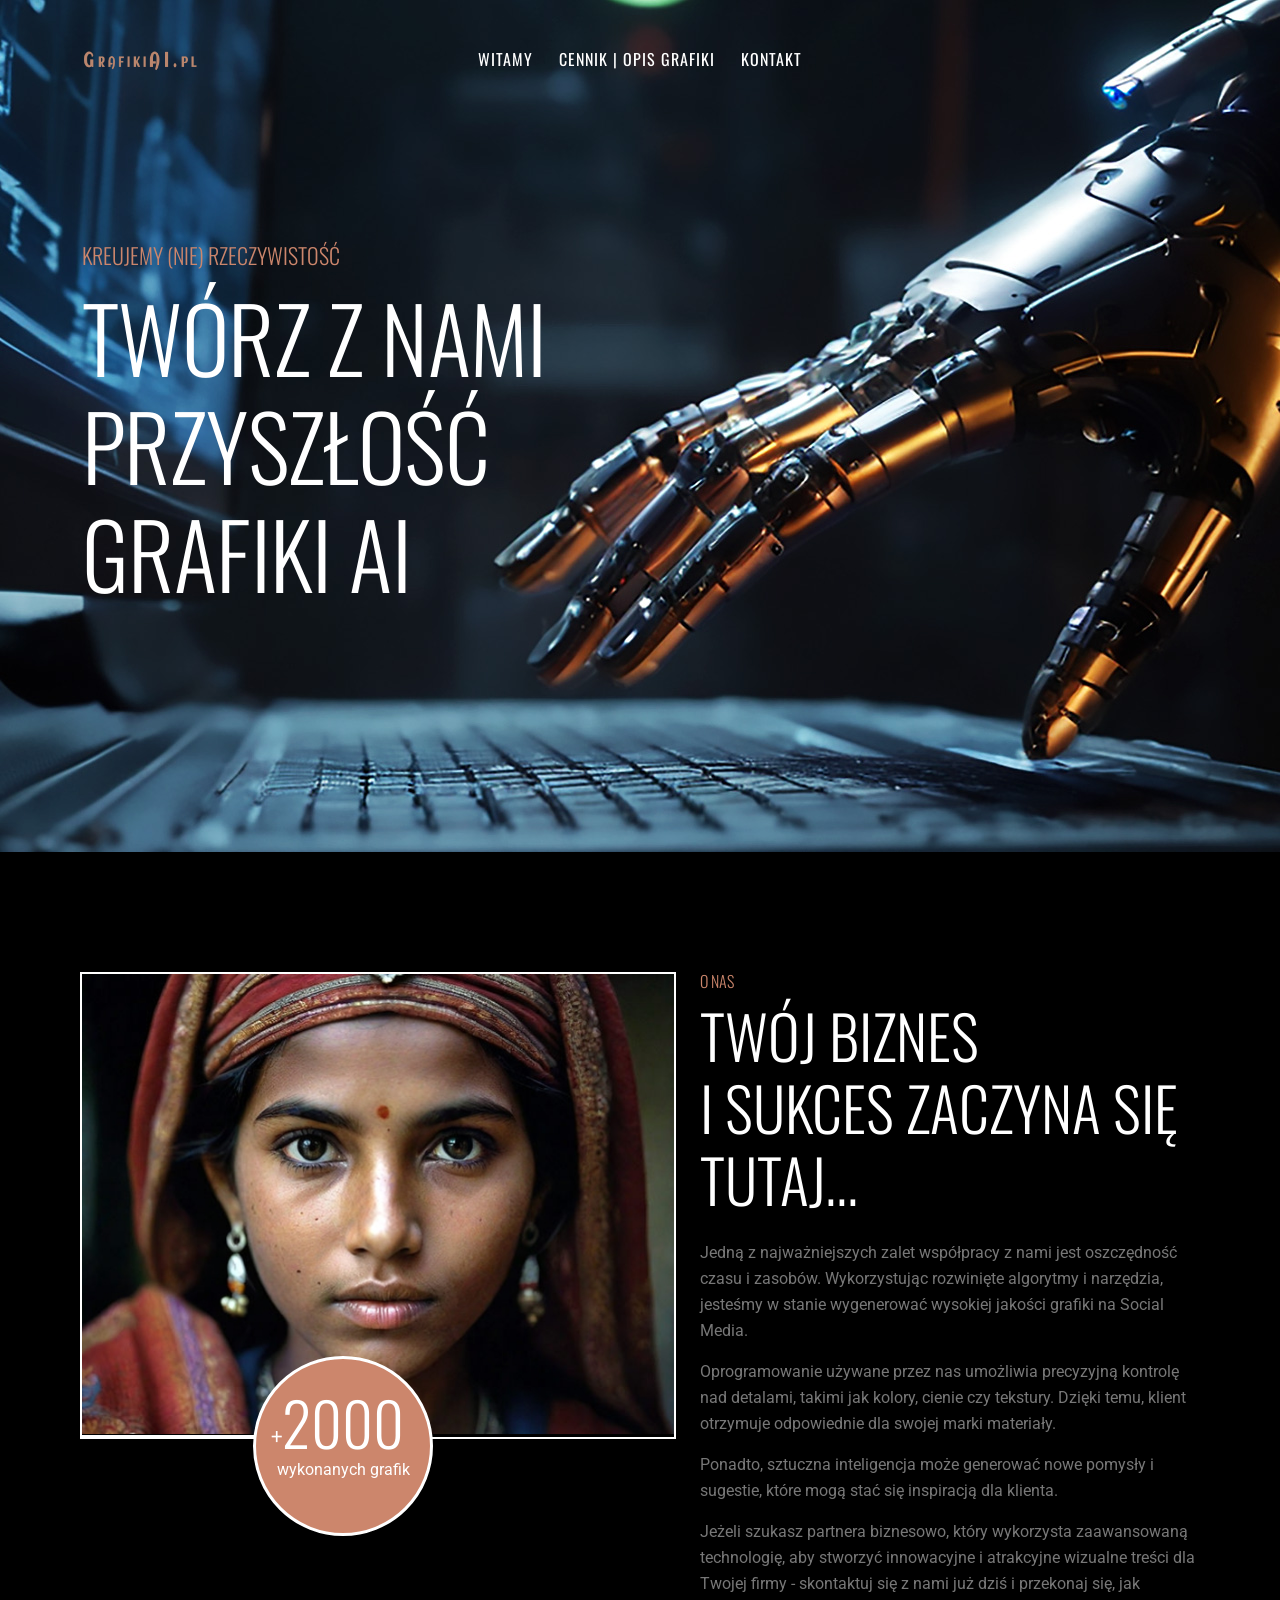
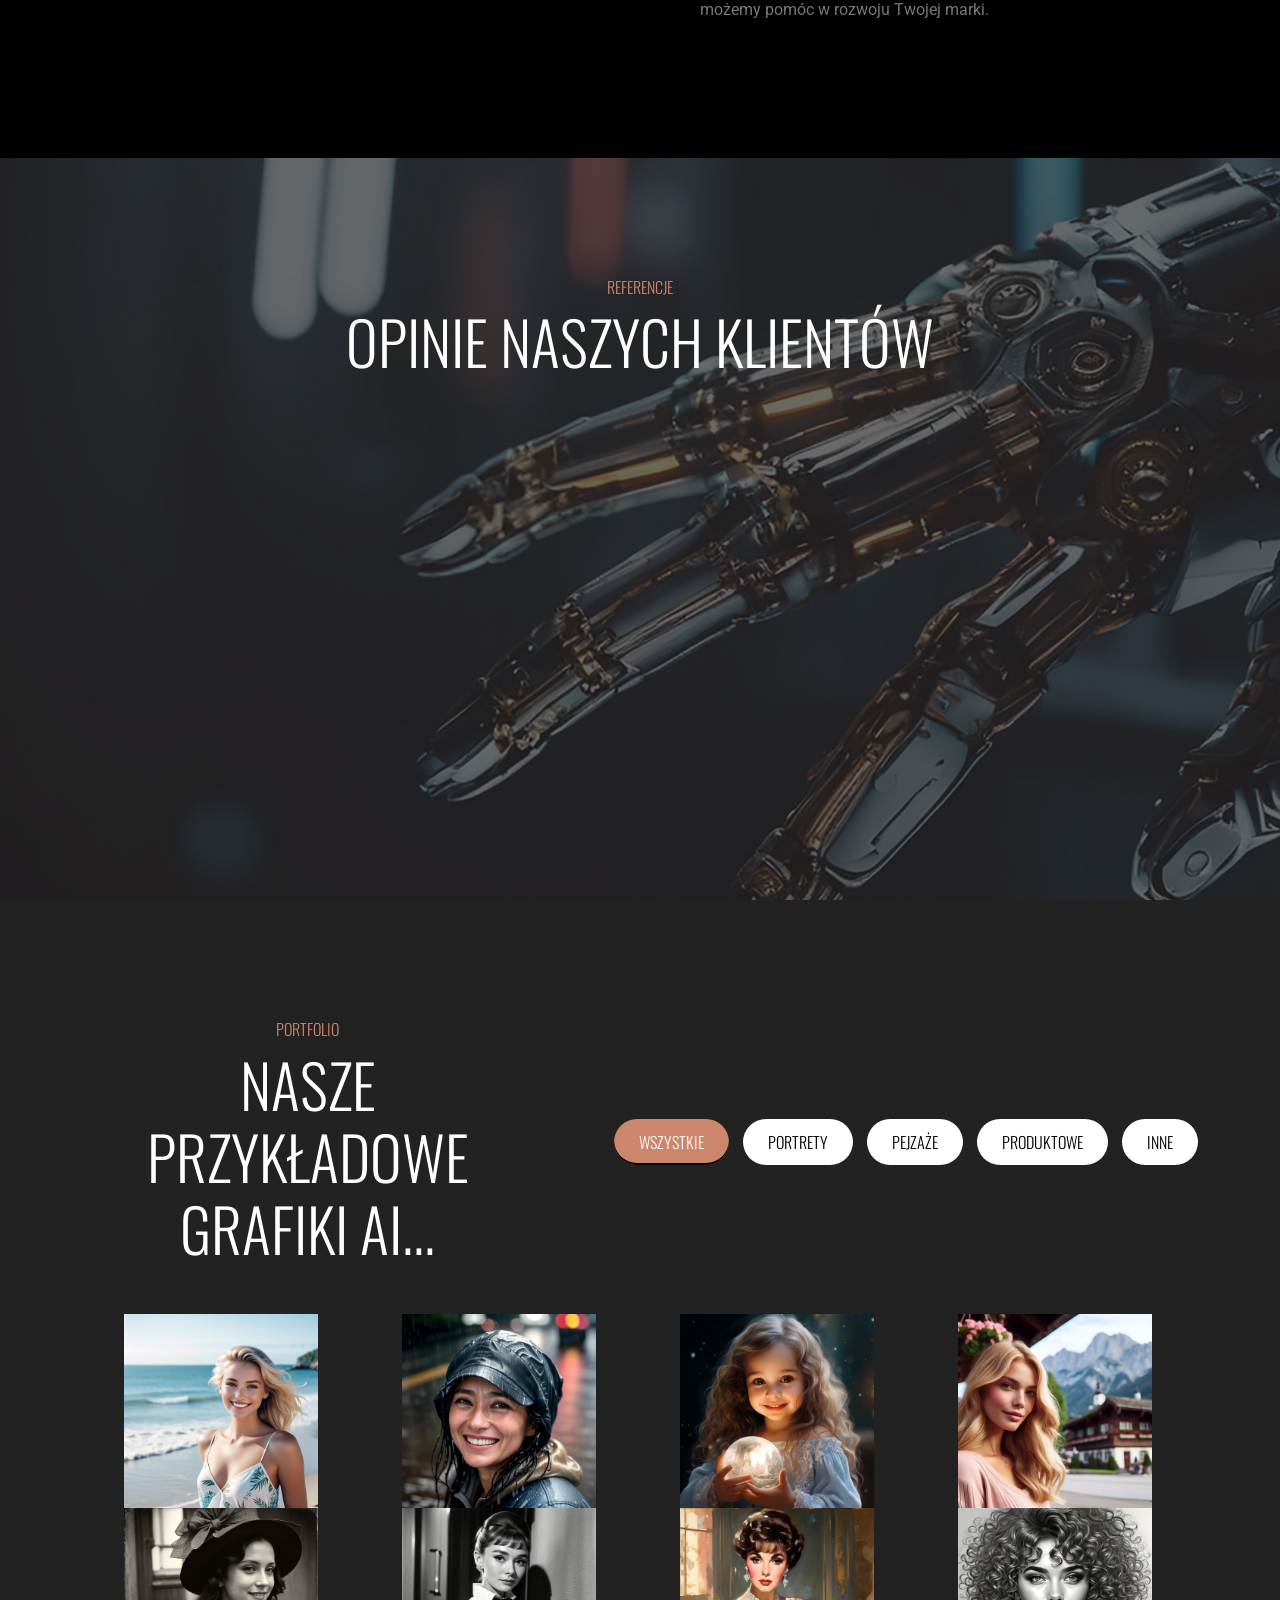
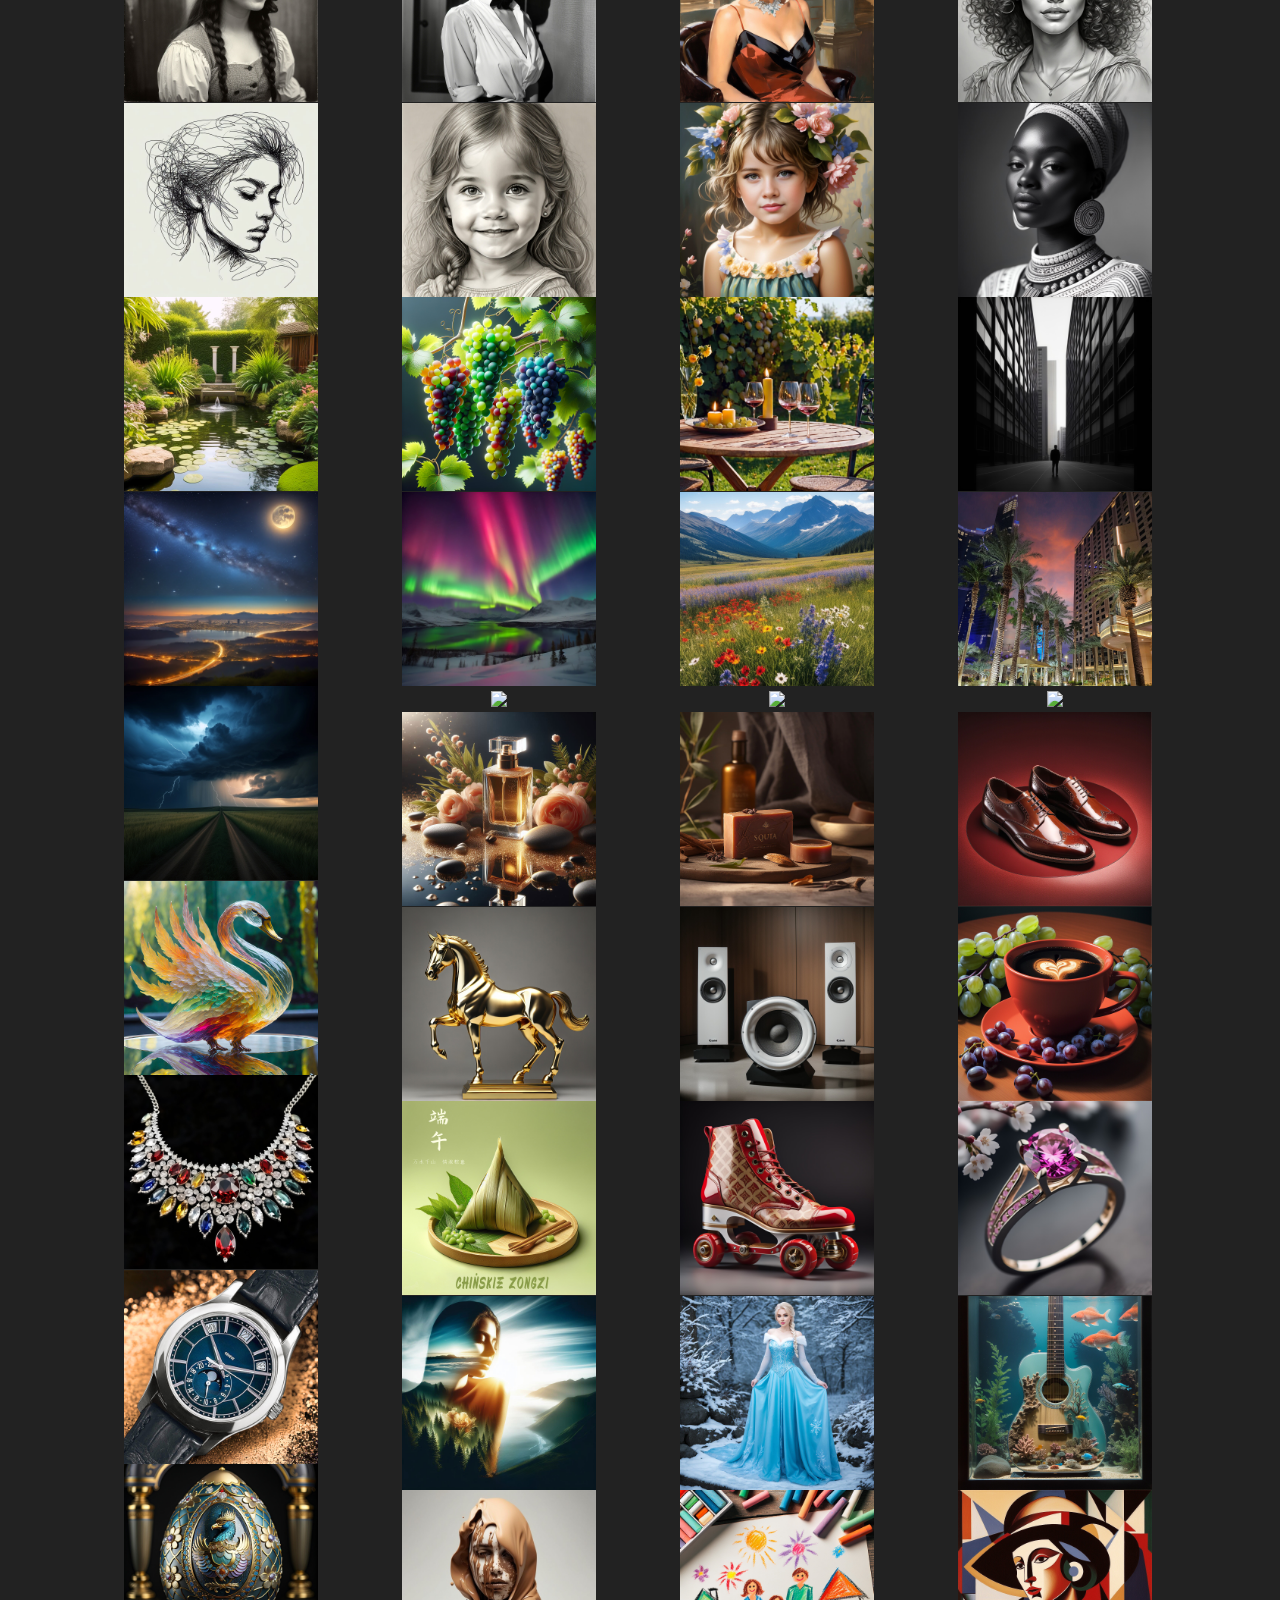
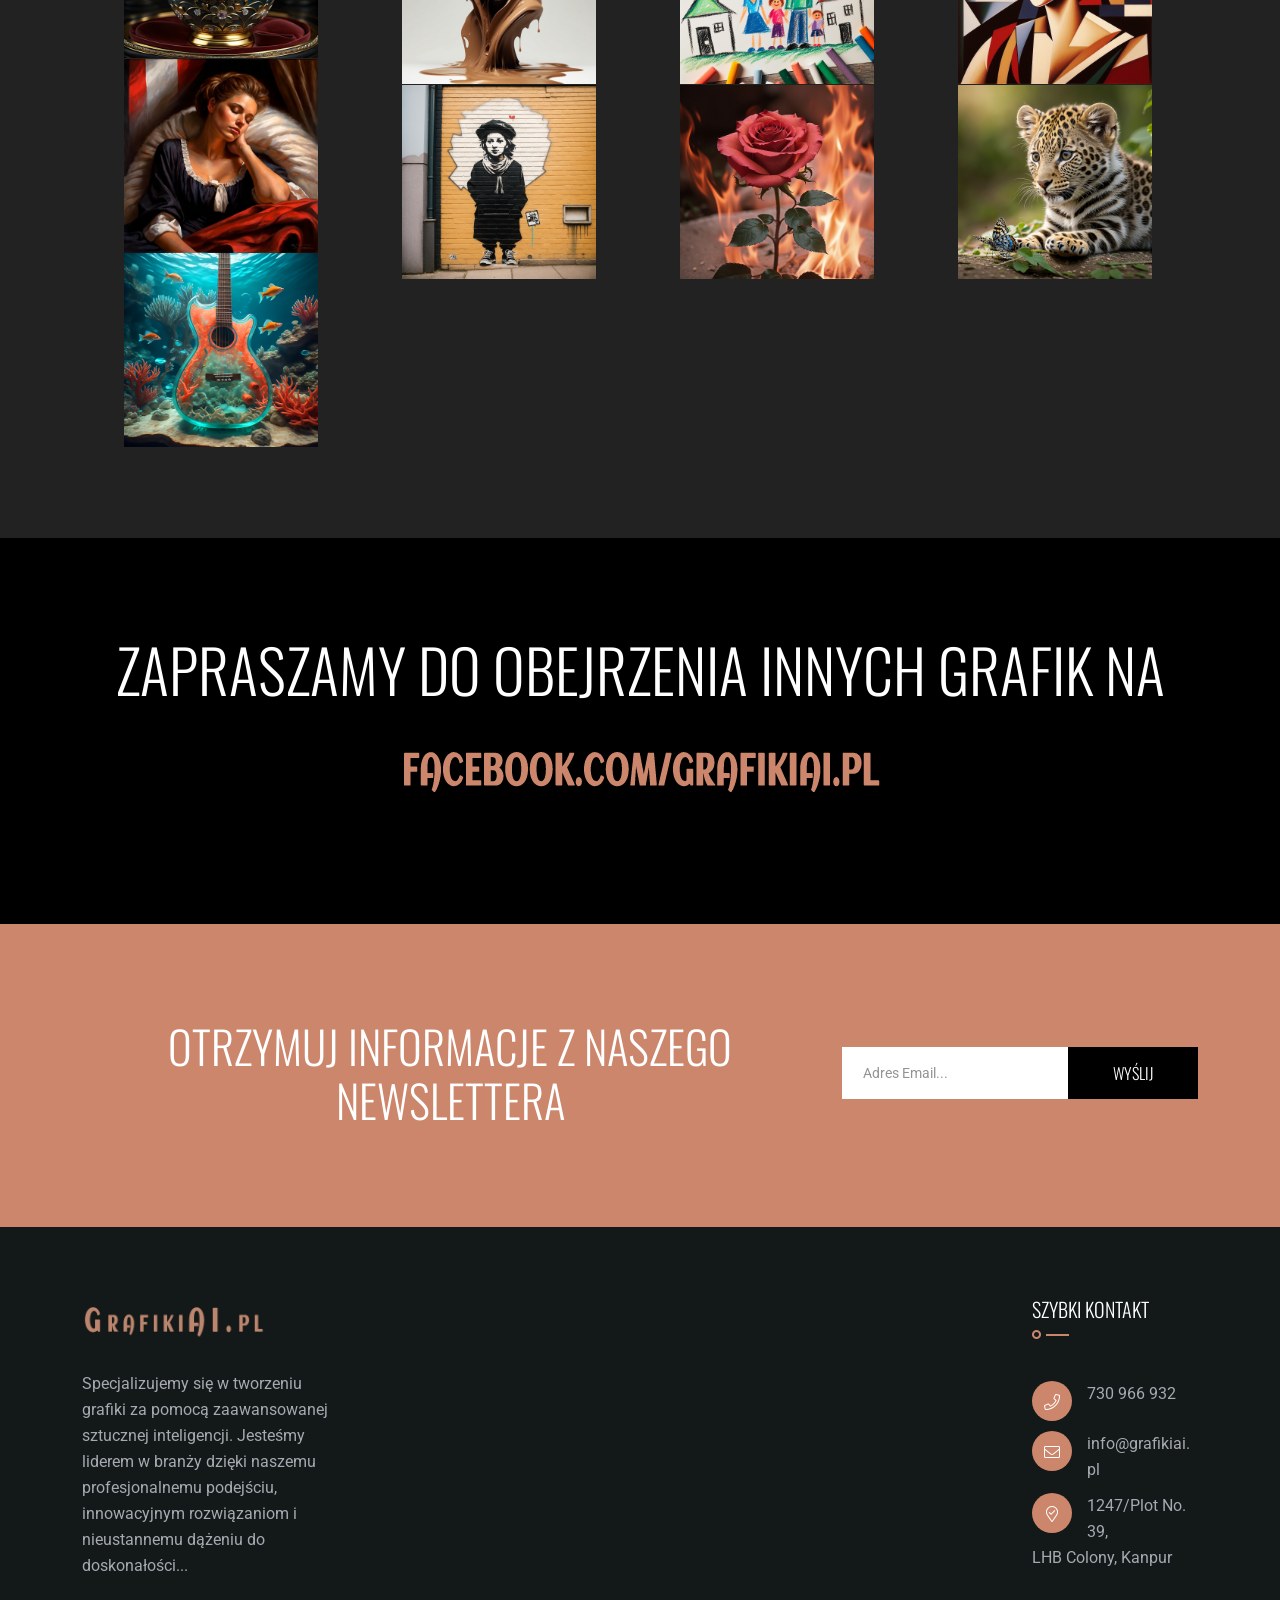
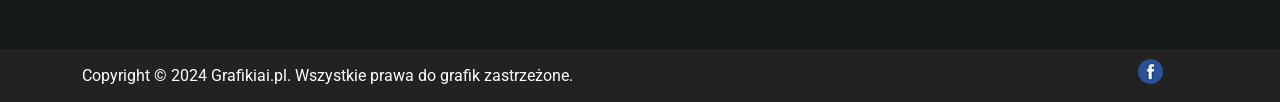
==== commit d7314896: "Wyposrodkowanie grafik na portfolio" ====
--- a/index.html
+++ b/index.html
@@ -189,7 +189,7 @@
             <!-- testimonial-area-end -->
             <!-- gallery-area -->
             <section id="portfolio" class="pt-120 pb-90" style="background: #222;">
-                <div class="container">                  
+                <div class="container" align="center">                  
 					<div class="portfolio ">
                         <div class="row align-items-center mb-50">
                             <div class="col-lg-5">
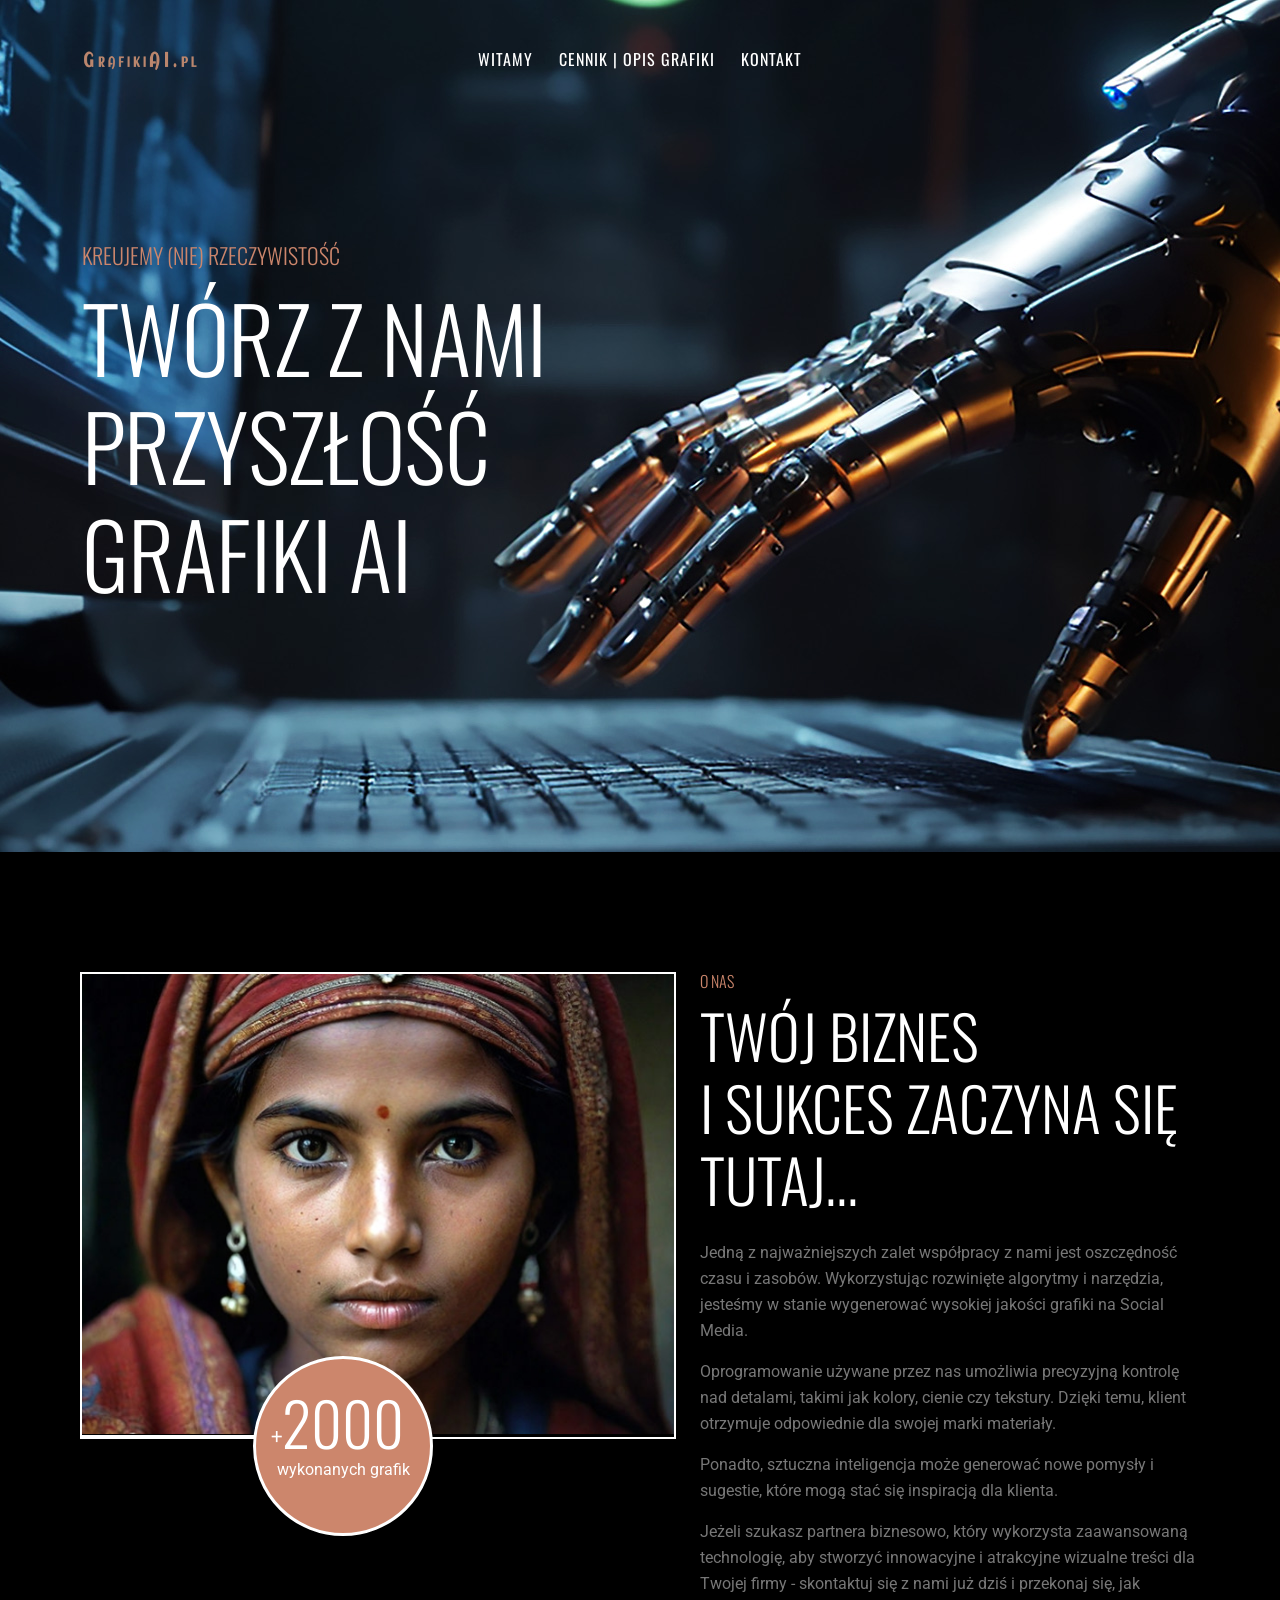
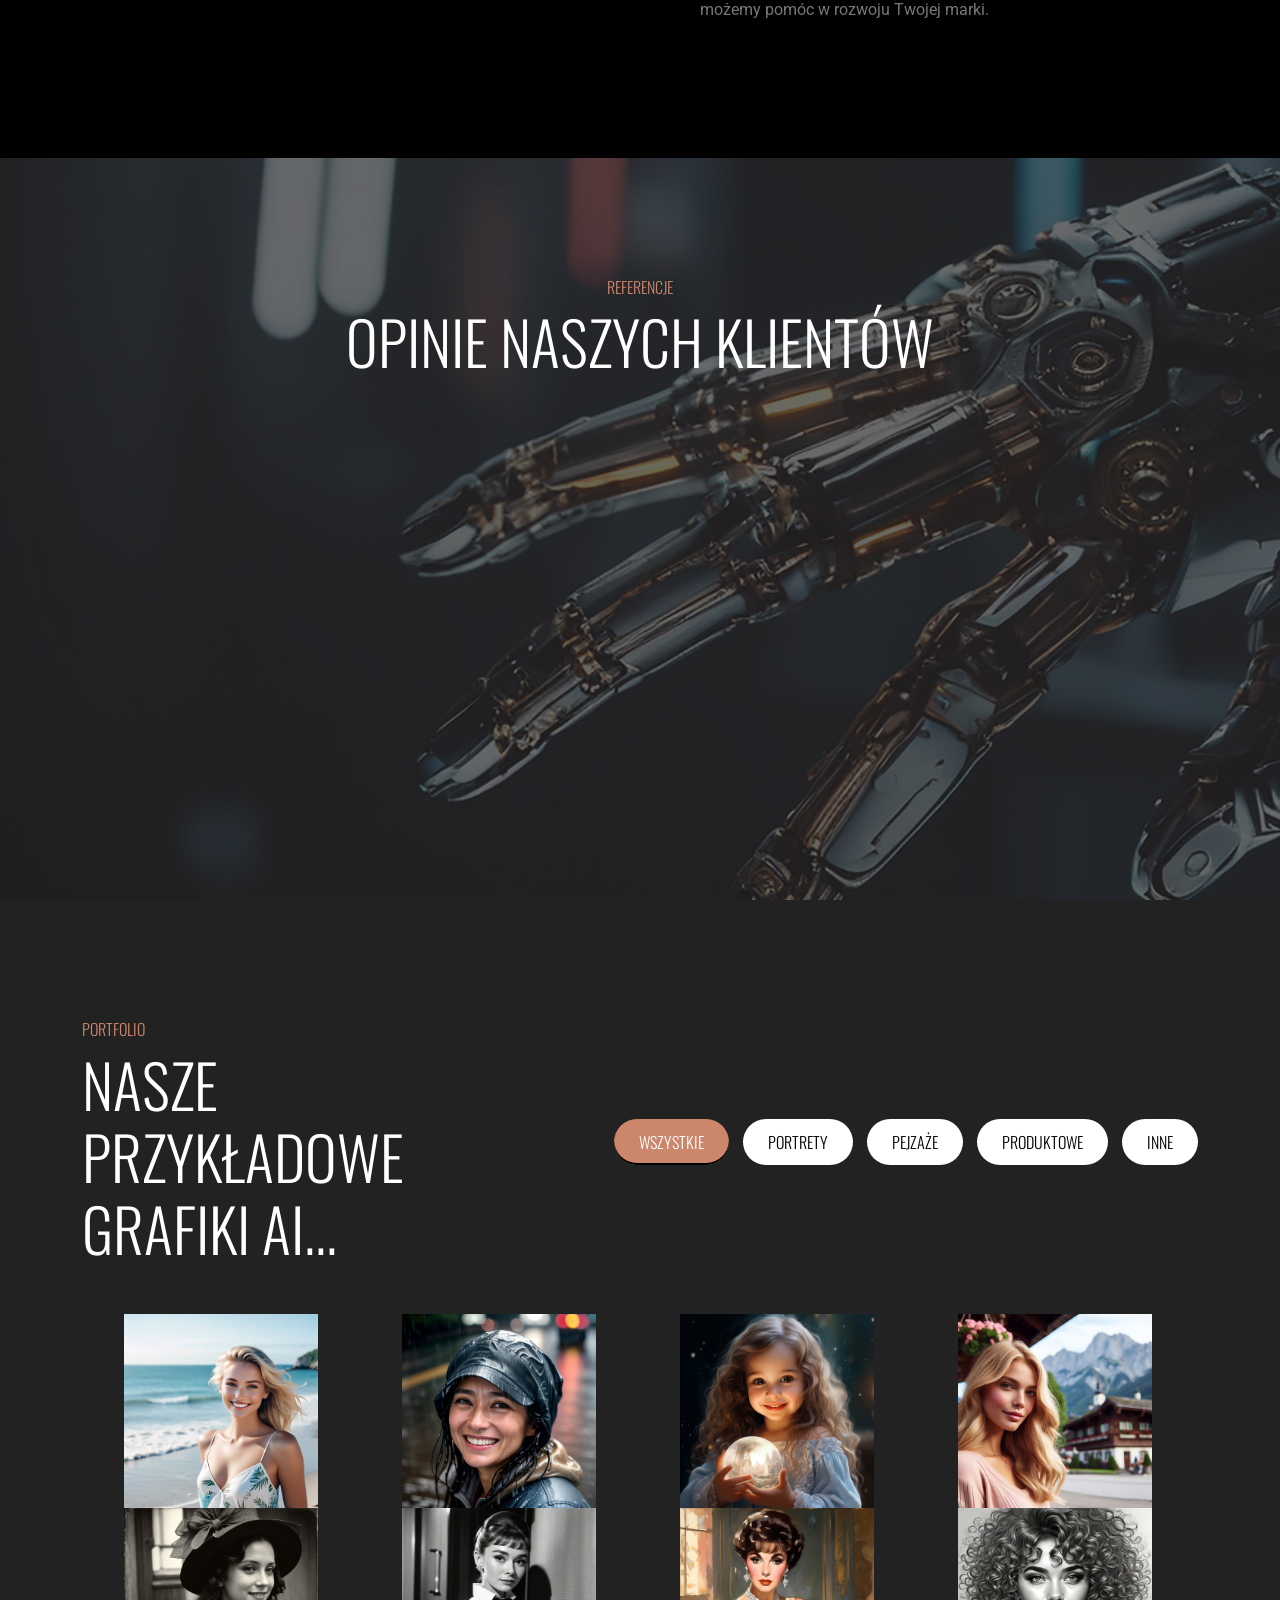
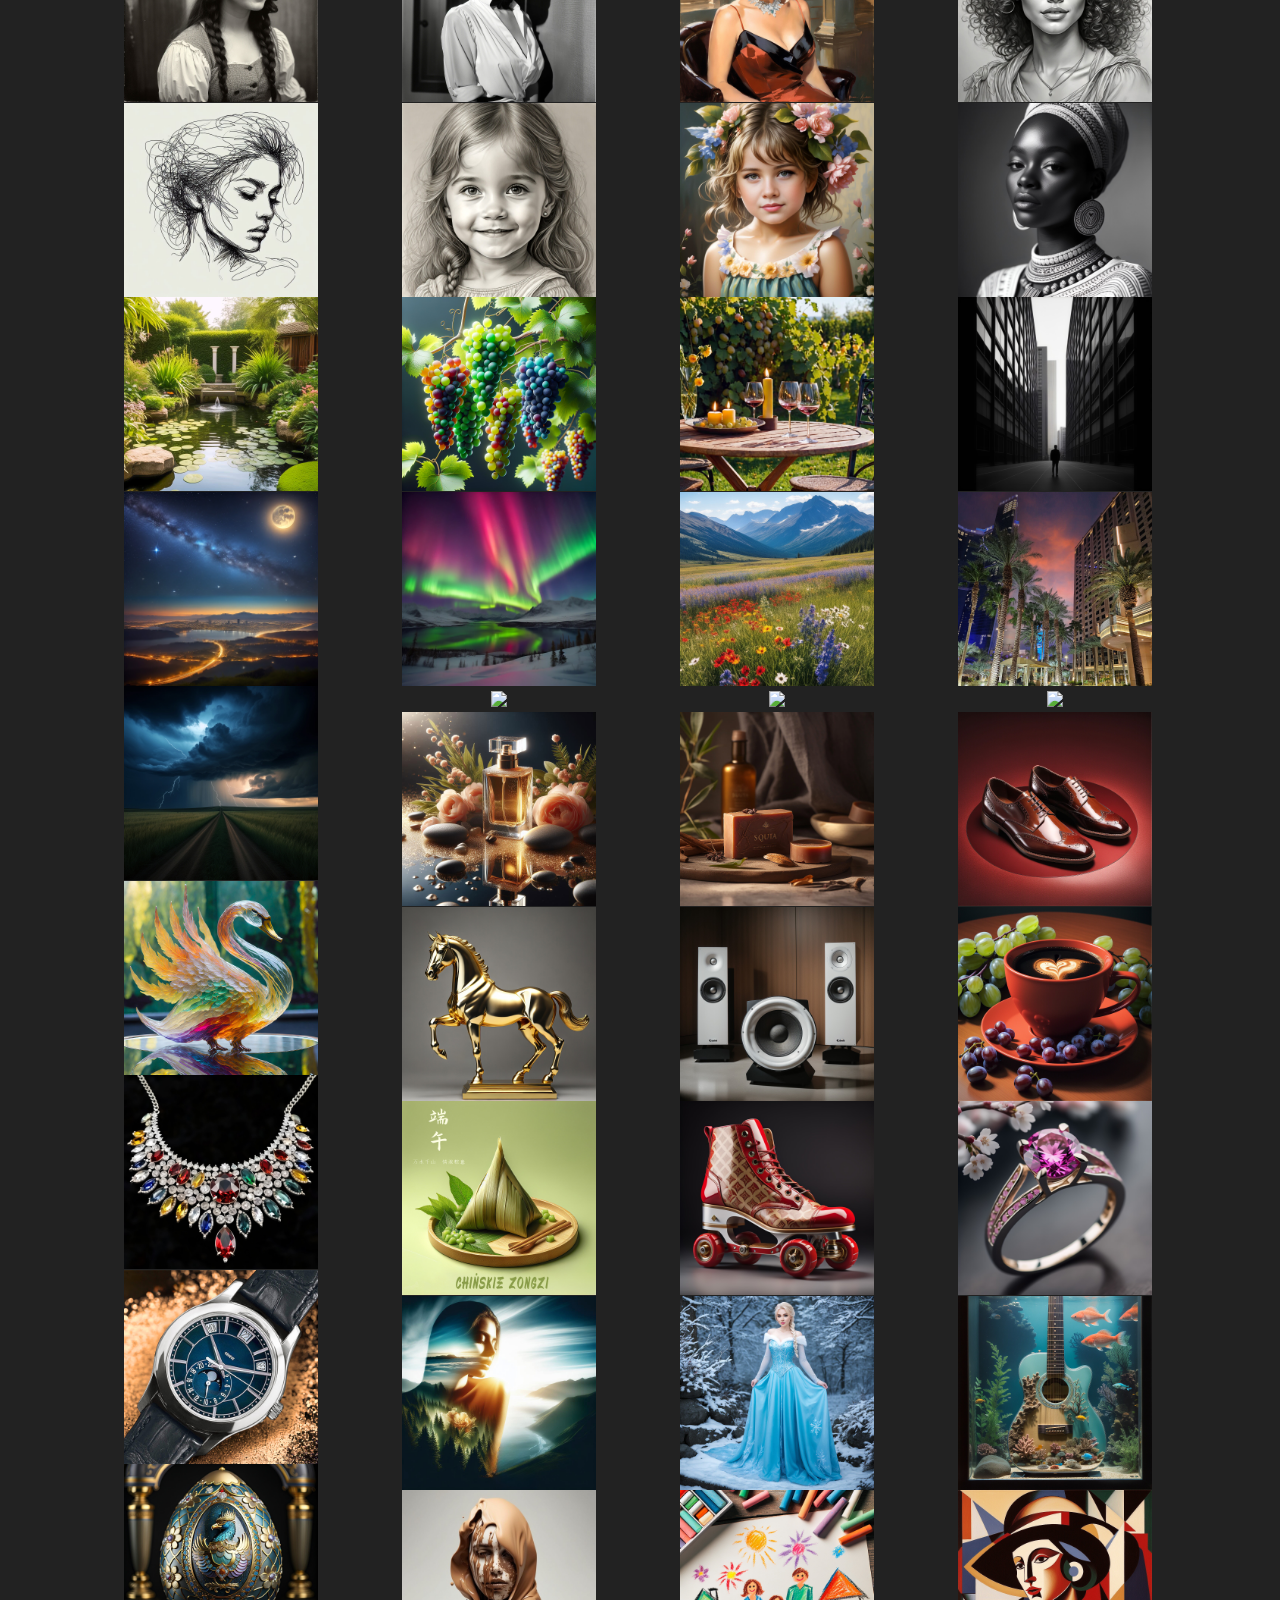
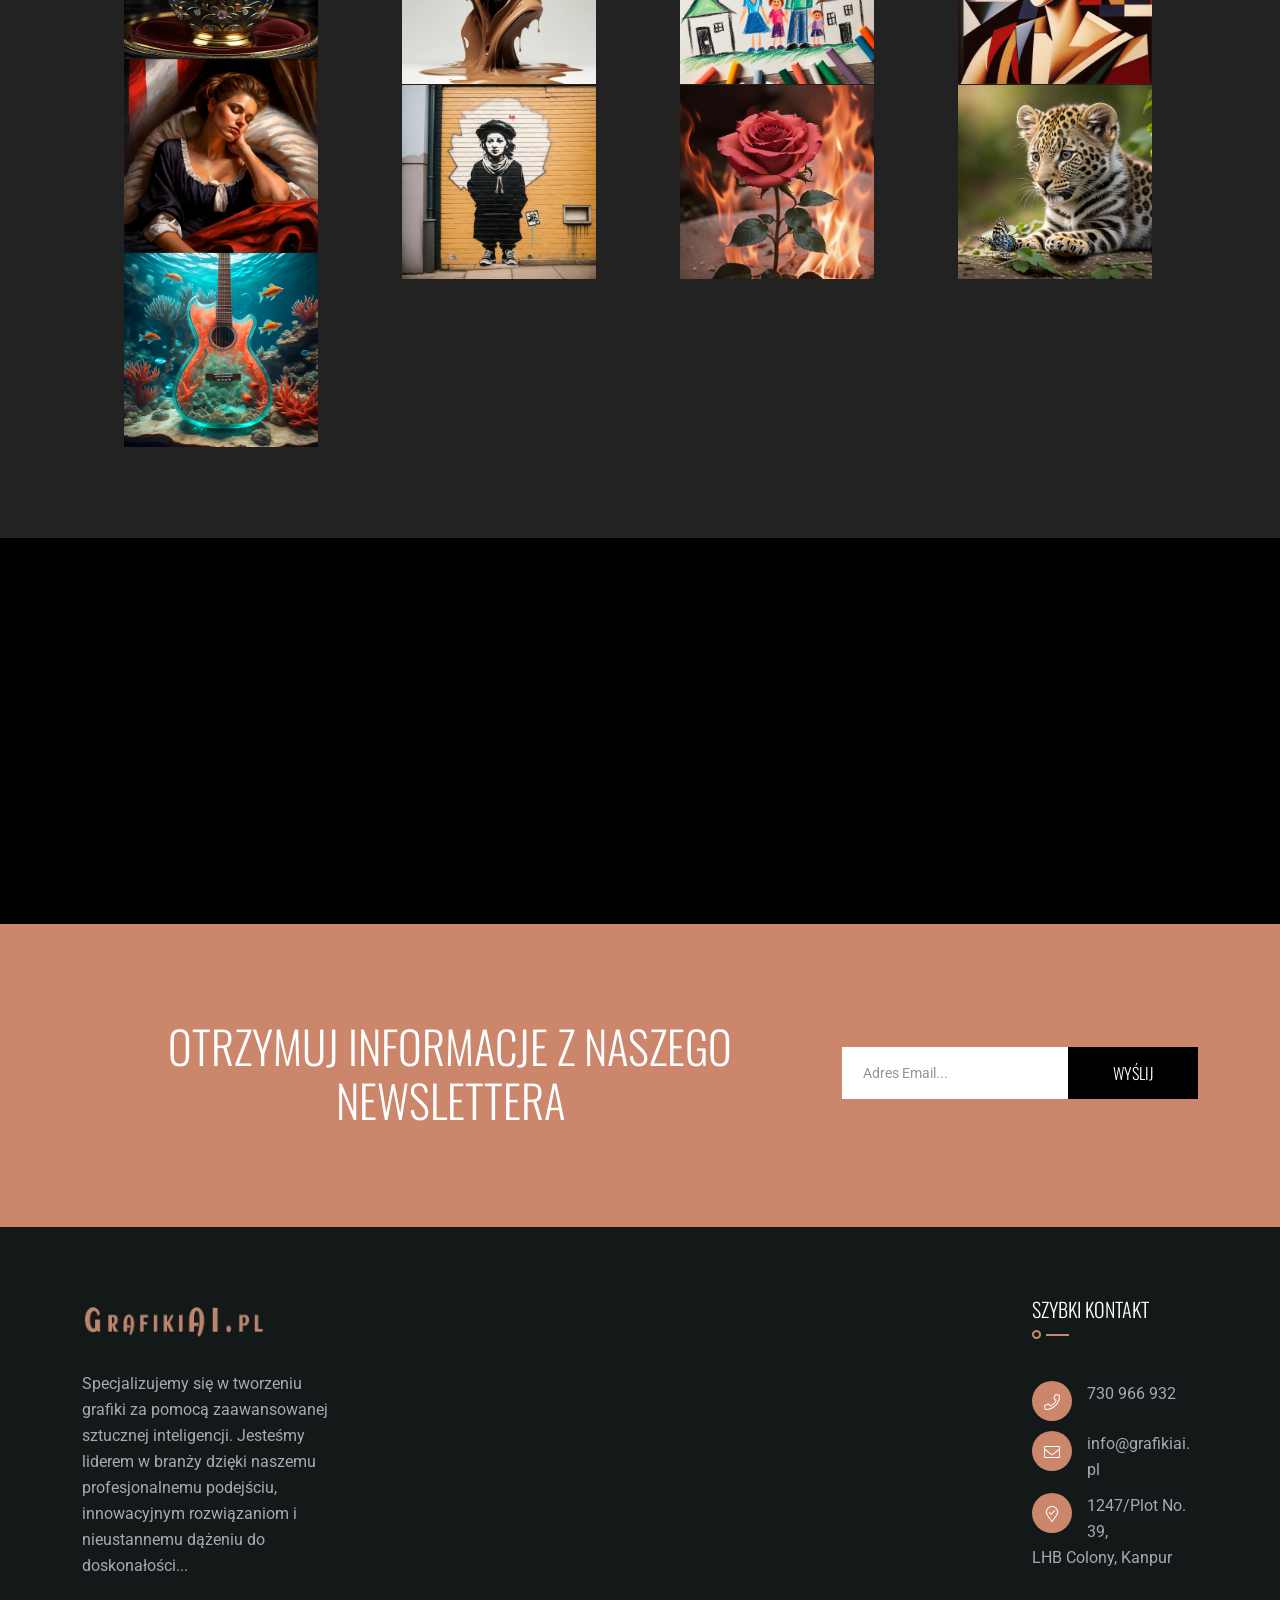
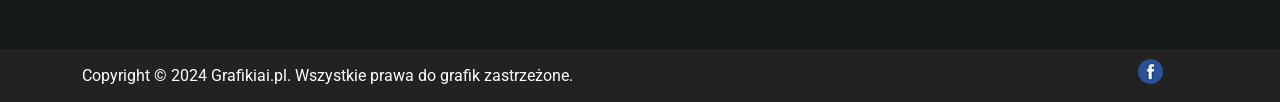
==== commit e7aa95dc: "Wyrównanie do lewej nagłówków tytułów  w Portfolio" ====
--- a/index.html
+++ b/index.html
@@ -190,13 +190,12 @@
             <!-- gallery-area -->
             <section id="portfolio" class="pt-120 pb-90" style="background: #222;">
                 <div class="container" align="center">                  
-					<div class="portfolio ">
+					<div class="portfolio">
                         <div class="row align-items-center mb-50">
                             <div class="col-lg-5">
                               <div class="section-title wow fadeInLeft  animated" data-animation="fadeInLeft" data-delay=".4s">
-                                <h5>portfolio</h5>
-                                <h2>
-                                Nasze przykładowe grafiki AI... </h2>                             
+                                <h5 align="left">portfolio</h5>
+                                <h2 align="left">Nasze przykładowe grafiki AI... </h2>                             
                             </div>
                               </div>
                             <div class="col-lg-7">
